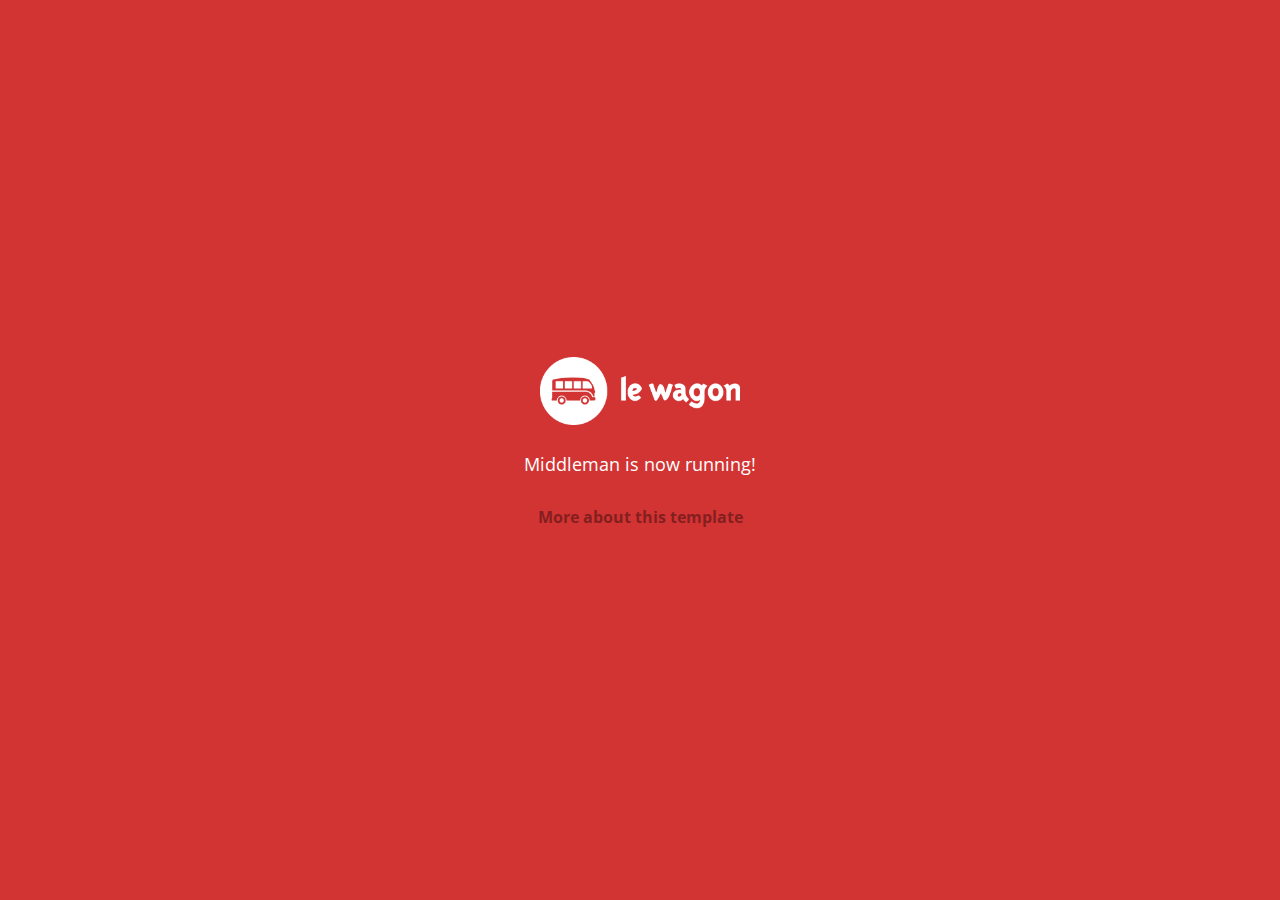
==== index.html @ 163fa60e "Automated commit at 2017-10-30 10:59:28 UTC by middleman-deploy 2.0.0-alpha" ====
<!doctype html>
<html>
  <head>
    <meta charset="utf-8">
    <meta http-equiv="x-ua-compatible" content="ie=edge">
    <meta name="viewport"
          content="width=device-width, initial-scale=1, shrink-to-fit=no">
    <!-- Use the title from a page's frontmatter if it has one -->
    <title>Le Wagon - Middleman</title>
    <link href="stylesheets/application-3c48b980.css" rel="stylesheet" />
    <script src="javascripts/application-93de88c9.js"></script>
    <link href="images/favicon-f15af148.png" rel="icon" type="image/png" />
  </head>
  <body>
    <div id="home">
  <div class="home-content">
    <img src="images/logo-acc9c0ec.png" width="200" alt="Logo" />
    <p>
      Middleman is now running!
    </p>
    <p class="about">
      <a href="about.html">More about this template</a>
    </p>
  </div>
</div>

  </body>
</html>
---- stylesheets/application-3c48b980.css ----
@import url("https://fonts.googleapis.com/css?family=Open+Sans:400,300,700|Raleway:400,100,300,700,500");/*!
 * Bootstrap v3.3.7 (http://getbootstrap.com)
 * Copyright 2011-2016 Twitter, Inc.
 * Licensed under MIT (https://github.com/twbs/bootstrap/blob/master/LICENSE)
 *//*! normalize.css v3.0.3 | MIT License | github.com/necolas/normalize.css */html{font-family:sans-serif;-ms-text-size-adjust:100%;-webkit-text-size-adjust:100%}body{margin:0}article,aside,details,figcaption,figure,footer,header,hgroup,main,menu,nav,section,summary{display:block}audio,canvas,progress,video{display:inline-block;vertical-align:baseline}audio:not([controls]){display:none;height:0}[hidden],template{display:none}a{background-color:transparent}a:active,a:hover{outline:0}abbr[title]{border-bottom:1px dotted}b,strong{font-weight:bold}dfn{font-style:italic}h1{font-size:2em;margin:0.67em 0}mark{background:#ff0;color:#000}small{font-size:80%}sub,sup{font-size:75%;line-height:0;position:relative;vertical-align:baseline}sup{top:-0.5em}sub{bottom:-0.25em}img{border:0}svg:not(:root){overflow:hidden}figure{margin:1em 40px}hr{-webkit-box-sizing:content-box;box-sizing:content-box;height:0}pre{overflow:auto}code,kbd,pre,samp{font-family:monospace, monospace;font-size:1em}button,input,optgroup,select,textarea{color:inherit;font:inherit;margin:0}button{overflow:visible}button,select{text-transform:none}button,html input[type="button"],input[type="reset"],input[type="submit"]{-webkit-appearance:button;cursor:pointer}button[disabled],html input[disabled]{cursor:default}button::-moz-focus-inner,input::-moz-focus-inner{border:0;padding:0}input{line-height:normal}input[type="checkbox"],input[type="radio"]{-webkit-box-sizing:border-box;box-sizing:border-box;padding:0}input[type="number"]::-webkit-inner-spin-button,input[type="number"]::-webkit-outer-spin-button{height:auto}input[type="search"]{-webkit-appearance:textfield;-webkit-box-sizing:content-box;box-sizing:content-box}input[type="search"]::-webkit-search-cancel-button,input[type="search"]::-webkit-search-decoration{-webkit-appearance:none}fieldset{border:1px solid #c0c0c0;margin:0 2px;padding:0.35em 0.625em 0.75em}legend{border:0;padding:0}textarea{overflow:auto}optgroup{font-weight:bold}table{border-collapse:collapse;border-spacing:0}td,th{padding:0}/*! Source: https://github.com/h5bp/html5-boilerplate/blob/master/src/css/main.css */@media print{*,*:before,*:after{background:transparent !important;color:#000 !important;-webkit-box-shadow:none !important;box-shadow:none !important;text-shadow:none !important}a,a:visited{text-decoration:underline}a[href]:after{content:" (" attr(href) ")"}abbr[title]:after{content:" (" attr(title) ")"}a[href^="#"]:after,a[href^="javascript:"]:after{content:""}pre,blockquote{border:1px solid #999;page-break-inside:avoid}thead{display:table-header-group}tr,img{page-break-inside:avoid}img{max-width:100% !important}p,h2,h3{orphans:3;widows:3}h2,h3{page-break-after:avoid}.navbar{display:none}.btn>.caret,.dropup>.btn>.caret{border-top-color:#000 !important}.label{border:1px solid #000}.table{border-collapse:collapse !important}.table td,.table th{background-color:#fff !important}.table-bordered th,.table-bordered td{border:1px solid #ddd !important}}@font-face{font-family:'Glyphicons Halflings';src:url("../assets/bootstrap/glyphicons-halflings-regular-86b6f62b.eot");src:url("../assets/bootstrap/glyphicons-halflings-regular-86b6f62b.eot?#iefix") format("embedded-opentype"),url("../assets/bootstrap/glyphicons-halflings-regular-ca35b697.woff2") format("woff2"),url("../assets/bootstrap/glyphicons-halflings-regular-278e49a8.woff") format("woff"),url("../assets/bootstrap/glyphicons-halflings-regular-44bc1850.ttf") format("truetype"),url("../assets/bootstrap/glyphicons-halflings-regular-de51a849.svg#glyphicons_halflingsregular") format("svg")}.glyphicon{position:relative;top:1px;display:inline-block;font-family:'Glyphicons Halflings';font-style:normal;font-weight:normal;line-height:1;-webkit-font-smoothing:antialiased;-moz-osx-font-smoothing:grayscale}.glyphicon-asterisk:before{content:"\002a"}.glyphicon-plus:before{content:"\002b"}.glyphicon-euro:before,.glyphicon-eur:before{content:"\20ac"}.glyphicon-minus:before{content:"\2212"}.glyphicon-cloud:before{content:"\2601"}.glyphicon-envelope:before{content:"\2709"}.glyphicon-pencil:before{content:"\270f"}.glyphicon-glass:before{content:"\e001"}.glyphicon-music:before{content:"\e002"}.glyphicon-search:before{content:"\e003"}.glyphicon-heart:before{content:"\e005"}.glyphicon-star:before{content:"\e006"}.glyphicon-star-empty:before{content:"\e007"}.glyphicon-user:before{content:"\e008"}.glyphicon-film:before{content:"\e009"}.glyphicon-th-large:before{content:"\e010"}.glyphicon-th:before{content:"\e011"}.glyphicon-th-list:before{content:"\e012"}.glyphicon-ok:before{content:"\e013"}.glyphicon-remove:before{content:"\e014"}.glyphicon-zoom-in:before{content:"\e015"}.glyphicon-zoom-out:before{content:"\e016"}.glyphicon-off:before{content:"\e017"}.glyphicon-signal:before{content:"\e018"}.glyphicon-cog:before{content:"\e019"}.glyphicon-trash:before{content:"\e020"}.glyphicon-home:before{content:"\e021"}.glyphicon-file:before{content:"\e022"}.glyphicon-time:before{content:"\e023"}.glyphicon-road:before{content:"\e024"}.glyphicon-download-alt:before{content:"\e025"}.glyphicon-download:before{content:"\e026"}.glyphicon-upload:before{content:"\e027"}.glyphicon-inbox:before{content:"\e028"}.glyphicon-play-circle:before{content:"\e029"}.glyphicon-repeat:before{content:"\e030"}.glyphicon-refresh:before{content:"\e031"}.glyphicon-list-alt:before{content:"\e032"}.glyphicon-lock:before{content:"\e033"}.glyphicon-flag:before{content:"\e034"}.glyphicon-headphones:before{content:"\e035"}.glyphicon-volume-off:before{content:"\e036"}.glyphicon-volume-down:before{content:"\e037"}.glyphicon-volume-up:before{content:"\e038"}.glyphicon-qrcode:before{content:"\e039"}.glyphicon-barcode:before{content:"\e040"}.glyphicon-tag:before{content:"\e041"}.glyphicon-tags:before{content:"\e042"}.glyphicon-book:before{content:"\e043"}.glyphicon-bookmark:before{content:"\e044"}.glyphicon-print:before{content:"\e045"}.glyphicon-camera:before{content:"\e046"}.glyphicon-font:before{content:"\e047"}.glyphicon-bold:before{content:"\e048"}.glyphicon-italic:before{content:"\e049"}.glyphicon-text-height:before{content:"\e050"}.glyphicon-text-width:before{content:"\e051"}.glyphicon-align-left:before{content:"\e052"}.glyphicon-align-center:before{content:"\e053"}.glyphicon-align-right:before{content:"\e054"}.glyphicon-align-justify:before{content:"\e055"}.glyphicon-list:before{content:"\e056"}.glyphicon-indent-left:before{content:"\e057"}.glyphicon-indent-right:before{content:"\e058"}.glyphicon-facetime-video:before{content:"\e059"}.glyphicon-picture:before{content:"\e060"}.glyphicon-map-marker:before{content:"\e062"}.glyphicon-adjust:before{content:"\e063"}.glyphicon-tint:before{content:"\e064"}.glyphicon-edit:before{content:"\e065"}.glyphicon-share:before{content:"\e066"}.glyphicon-check:before{content:"\e067"}.glyphicon-move:before{content:"\e068"}.glyphicon-step-backward:before{content:"\e069"}.glyphicon-fast-backward:before{content:"\e070"}.glyphicon-backward:before{content:"\e071"}.glyphicon-play:before{content:"\e072"}.glyphicon-pause:before{content:"\e073"}.glyphicon-stop:before{content:"\e074"}.glyphicon-forward:before{content:"\e075"}.glyphicon-fast-forward:before{content:"\e076"}.glyphicon-step-forward:before{content:"\e077"}.glyphicon-eject:before{content:"\e078"}.glyphicon-chevron-left:before{content:"\e079"}.glyphicon-chevron-right:before{content:"\e080"}.glyphicon-plus-sign:before{content:"\e081"}.glyphicon-minus-sign:before{content:"\e082"}.glyphicon-remove-sign:before{content:"\e083"}.glyphicon-ok-sign:before{content:"\e084"}.glyphicon-question-sign:before{content:"\e085"}.glyphicon-info-sign:before{content:"\e086"}.glyphicon-screenshot:before{content:"\e087"}.glyphicon-remove-circle:before{content:"\e088"}.glyphicon-ok-circle:before{content:"\e089"}.glyphicon-ban-circle:before{content:"\e090"}.glyphicon-arrow-left:before{content:"\e091"}.glyphicon-arrow-right:before{content:"\e092"}.glyphicon-arrow-up:before{content:"\e093"}.glyphicon-arrow-down:before{content:"\e094"}.glyphicon-share-alt:before{content:"\e095"}.glyphicon-resize-full:before{content:"\e096"}.glyphicon-resize-small:before{content:"\e097"}.glyphicon-exclamation-sign:before{content:"\e101"}.glyphicon-gift:before{content:"\e102"}.glyphicon-leaf:before{content:"\e103"}.glyphicon-fire:before{content:"\e104"}.glyphicon-eye-open:before{content:"\e105"}.glyphicon-eye-close:before{content:"\e106"}.glyphicon-warning-sign:before{content:"\e107"}.glyphicon-plane:before{content:"\e108"}.glyphicon-calendar:before{content:"\e109"}.glyphicon-random:before{content:"\e110"}.glyphicon-comment:before{content:"\e111"}.glyphicon-magnet:before{content:"\e112"}.glyphicon-chevron-up:before{content:"\e113"}.glyphicon-chevron-down:before{content:"\e114"}.glyphicon-retweet:before{content:"\e115"}.glyphicon-shopping-cart:before{content:"\e116"}.glyphicon-folder-close:before{content:"\e117"}.glyphicon-folder-open:before{content:"\e118"}.glyphicon-resize-vertical:before{content:"\e119"}.glyphicon-resize-horizontal:before{content:"\e120"}.glyphicon-hdd:before{content:"\e121"}.glyphicon-bullhorn:before{content:"\e122"}.glyphicon-bell:before{content:"\e123"}.glyphicon-certificate:before{content:"\e124"}.glyphicon-thumbs-up:before{content:"\e125"}.glyphicon-thumbs-down:before{content:"\e126"}.glyphicon-hand-right:before{content:"\e127"}.glyphicon-hand-left:before{content:"\e128"}.glyphicon-hand-up:before{content:"\e129"}.glyphicon-hand-down:before{content:"\e130"}.glyphicon-circle-arrow-right:before{content:"\e131"}.glyphicon-circle-arrow-left:before{content:"\e132"}.glyphicon-circle-arrow-up:before{content:"\e133"}.glyphicon-circle-arrow-down:before{content:"\e134"}.glyphicon-globe:before{content:"\e135"}.glyphicon-wrench:before{content:"\e136"}.glyphicon-tasks:before{content:"\e137"}.glyphicon-filter:before{content:"\e138"}.glyphicon-briefcase:before{content:"\e139"}.glyphicon-fullscreen:before{content:"\e140"}.glyphicon-dashboard:before{content:"\e141"}.glyphicon-paperclip:before{content:"\e142"}.glyphicon-heart-empty:before{content:"\e143"}.glyphicon-link:before{content:"\e144"}.glyphicon-phone:before{content:"\e145"}.glyphicon-pushpin:before{content:"\e146"}.glyphicon-usd:before{content:"\e148"}.glyphicon-gbp:before{content:"\e149"}.glyphicon-sort:before{content:"\e150"}.glyphicon-sort-by-alphabet:before{content:"\e151"}.glyphicon-sort-by-alphabet-alt:before{content:"\e152"}.glyphicon-sort-by-order:before{content:"\e153"}.glyphicon-sort-by-order-alt:before{content:"\e154"}.glyphicon-sort-by-attributes:before{content:"\e155"}.glyphicon-sort-by-attributes-alt:before{content:"\e156"}.glyphicon-unchecked:before{content:"\e157"}.glyphicon-expand:before{content:"\e158"}.glyphicon-collapse-down:before{content:"\e159"}.glyphicon-collapse-up:before{content:"\e160"}.glyphicon-log-in:before{content:"\e161"}.glyphicon-flash:before{content:"\e162"}.glyphicon-log-out:before{content:"\e163"}.glyphicon-new-window:before{content:"\e164"}.glyphicon-record:before{content:"\e165"}.glyphicon-save:before{content:"\e166"}.glyphicon-open:before{content:"\e167"}.glyphicon-saved:before{content:"\e168"}.glyphicon-import:before{content:"\e169"}.glyphicon-export:before{content:"\e170"}.glyphicon-send:before{content:"\e171"}.glyphicon-floppy-disk:before{content:"\e172"}.glyphicon-floppy-saved:before{content:"\e173"}.glyphicon-floppy-remove:before{content:"\e174"}.glyphicon-floppy-save:before{content:"\e175"}.glyphicon-floppy-open:before{content:"\e176"}.glyphicon-credit-card:before{content:"\e177"}.glyphicon-transfer:before{content:"\e178"}.glyphicon-cutlery:before{content:"\e179"}.glyphicon-header:before{content:"\e180"}.glyphicon-compressed:before{content:"\e181"}.glyphicon-earphone:before{content:"\e182"}.glyphicon-phone-alt:before{content:"\e183"}.glyphicon-tower:before{content:"\e184"}.glyphicon-stats:before{content:"\e185"}.glyphicon-sd-video:before{content:"\e186"}.glyphicon-hd-video:before{content:"\e187"}.glyphicon-subtitles:before{content:"\e188"}.glyphicon-sound-stereo:before{content:"\e189"}.glyphicon-sound-dolby:before{content:"\e190"}.glyphicon-sound-5-1:before{content:"\e191"}.glyphicon-sound-6-1:before{content:"\e192"}.glyphicon-sound-7-1:before{content:"\e193"}.glyphicon-copyright-mark:before{content:"\e194"}.glyphicon-registration-mark:before{content:"\e195"}.glyphicon-cloud-download:before{content:"\e197"}.glyphicon-cloud-upload:before{content:"\e198"}.glyphicon-tree-conifer:before{content:"\e199"}.glyphicon-tree-deciduous:before{content:"\e200"}.glyphicon-cd:before{content:"\e201"}.glyphicon-save-file:before{content:"\e202"}.glyphicon-open-file:before{content:"\e203"}.glyphicon-level-up:before{content:"\e204"}.glyphicon-copy:before{content:"\e205"}.glyphicon-paste:before{content:"\e206"}.glyphicon-alert:before{content:"\e209"}.glyphicon-equalizer:before{content:"\e210"}.glyphicon-king:before{content:"\e211"}.glyphicon-queen:before{content:"\e212"}.glyphicon-pawn:before{content:"\e213"}.glyphicon-bishop:before{content:"\e214"}.glyphicon-knight:before{content:"\e215"}.glyphicon-baby-formula:before{content:"\e216"}.glyphicon-tent:before{content:"\26fa"}.glyphicon-blackboard:before{content:"\e218"}.glyphicon-bed:before{content:"\e219"}.glyphicon-apple:before{content:"\f8ff"}.glyphicon-erase:before{content:"\e221"}.glyphicon-hourglass:before{content:"\231b"}.glyphicon-lamp:before{content:"\e223"}.glyphicon-duplicate:before{content:"\e224"}.glyphicon-piggy-bank:before{content:"\e225"}.glyphicon-scissors:before{content:"\e226"}.glyphicon-bitcoin:before{content:"\e227"}.glyphicon-btc:before{content:"\e227"}.glyphicon-xbt:before{content:"\e227"}.glyphicon-yen:before{content:"\00a5"}.glyphicon-jpy:before{content:"\00a5"}.glyphicon-ruble:before{content:"\20bd"}.glyphicon-rub:before{content:"\20bd"}.glyphicon-scale:before{content:"\e230"}.glyphicon-ice-lolly:before{content:"\e231"}.glyphicon-ice-lolly-tasted:before{content:"\e232"}.glyphicon-education:before{content:"\e233"}.glyphicon-option-horizontal:before{content:"\e234"}.glyphicon-option-vertical:before{content:"\e235"}.glyphicon-menu-hamburger:before{content:"\e236"}.glyphicon-modal-window:before{content:"\e237"}.glyphicon-oil:before{content:"\e238"}.glyphicon-grain:before{content:"\e239"}.glyphicon-sunglasses:before{content:"\e240"}.glyphicon-text-size:before{content:"\e241"}.glyphicon-text-color:before{content:"\e242"}.glyphicon-text-background:before{content:"\e243"}.glyphicon-object-align-top:before{content:"\e244"}.glyphicon-object-align-bottom:before{content:"\e245"}.glyphicon-object-align-horizontal:before{content:"\e246"}.glyphicon-object-align-left:before{content:"\e247"}.glyphicon-object-align-vertical:before{content:"\e248"}.glyphicon-object-align-right:before{content:"\e249"}.glyphicon-triangle-right:before{content:"\e250"}.glyphicon-triangle-left:before{content:"\e251"}.glyphicon-triangle-bottom:before{content:"\e252"}.glyphicon-triangle-top:before{content:"\e253"}.glyphicon-console:before{content:"\e254"}.glyphicon-superscript:before{content:"\e255"}.glyphicon-subscript:before{content:"\e256"}.glyphicon-menu-left:before{content:"\e257"}.glyphicon-menu-right:before{content:"\e258"}.glyphicon-menu-down:before{content:"\e259"}.glyphicon-menu-up:before{content:"\e260"}*{-webkit-box-sizing:border-box;box-sizing:border-box}*:before,*:after{-webkit-box-sizing:border-box;box-sizing:border-box}html{font-size:10px;-webkit-tap-highlight-color:transparent}body{font-family:"Open Sans", "Helvetica", "sans-serif";font-size:18px;line-height:1.42857143;color:#333333;background-color:#F4F4F4}input,button,select,textarea{font-family:inherit;font-size:inherit;line-height:inherit}a{color:#469AE0;text-decoration:none}a:hover,a:focus{color:#1f74ba;text-decoration:underline}a:focus{outline:5px auto -webkit-focus-ring-color;outline-offset:-2px}figure{margin:0}img{vertical-align:middle}.img-responsive{display:block;max-width:100%;height:auto}.img-rounded{border-radius:2px}.img-thumbnail{padding:4px;line-height:1.42857143;background-color:#F4F4F4;border:1px solid #ddd;border-radius:2px;-webkit-transition:all 0.2s ease-in-out;transition:all 0.2s ease-in-out;display:inline-block;max-width:100%;height:auto}.img-circle{border-radius:50%}hr{margin-top:25px;margin-bottom:25px;border:0;border-top:1px solid #eeeeee}.sr-only{position:absolute;width:1px;height:1px;margin:-1px;padding:0;overflow:hidden;clip:rect(0, 0, 0, 0);border:0}.sr-only-focusable:active,.sr-only-focusable:focus{position:static;width:auto;height:auto;margin:0;overflow:visible;clip:auto}[role="button"]{cursor:pointer}h1,h2,h3,h4,h5,h6,.h1,.h2,.h3,.h4,.h5,.h6{font-family:"Raleway", "Helvetica", "sans-serif";font-weight:500;line-height:1.1;color:inherit}h1 small,h1 .small,h2 small,h2 .small,h3 small,h3 .small,h4 small,h4 .small,h5 small,h5 .small,h6 small,h6 .small,.h1 small,.h1 .small,.h2 small,.h2 .small,.h3 small,.h3 .small,.h4 small,.h4 .small,.h5 small,.h5 .small,.h6 small,.h6 .small{font-weight:normal;line-height:1;color:#777777}h1,.h1,h2,.h2,h3,.h3{margin-top:25px;margin-bottom:12.5px}h1 small,h1 .small,.h1 small,.h1 .small,h2 small,h2 .small,.h2 small,.h2 .small,h3 small,h3 .small,.h3 small,.h3 .small{font-size:65%}h4,.h4,h5,.h5,h6,.h6{margin-top:12.5px;margin-bottom:12.5px}h4 small,h4 .small,.h4 small,.h4 .small,h5 small,h5 .small,.h5 small,.h5 .small,h6 small,h6 .small,.h6 small,.h6 .small{font-size:75%}h1,.h1{font-size:46px}h2,.h2{font-size:38px}h3,.h3{font-size:31px}h4,.h4{font-size:23px}h5,.h5{font-size:18px}h6,.h6{font-size:16px}p{margin:0 0 12.5px}.lead{margin-bottom:25px;font-size:20px;font-weight:300;line-height:1.4}@media (min-width: 768px){.lead{font-size:27px}}small,.small{font-size:88%}mark,.mark{background-color:#fcf8e3;padding:.2em}.text-left{text-align:left}.text-right{text-align:right}.text-center{text-align:center}.text-justify{text-align:justify}.text-nowrap{white-space:nowrap}.text-lowercase{text-transform:lowercase}.text-uppercase,.initialism{text-transform:uppercase}.text-capitalize{text-transform:capitalize}.text-muted{color:#777777}.text-primary{color:#469AE0}a.text-primary:hover,a.text-primary:focus{color:#2381d0}.text-success{color:#3c763d}a.text-success:hover,a.text-success:focus{color:#2b542c}.text-info{color:#31708f}a.text-info:hover,a.text-info:focus{color:#245269}.text-warning{color:#8a6d3b}a.text-warning:hover,a.text-warning:focus{color:#66512c}.text-danger{color:#a94442}a.text-danger:hover,a.text-danger:focus{color:#843534}.bg-primary{color:#fff}.bg-primary{background-color:#469AE0}a.bg-primary:hover,a.bg-primary:focus{background-color:#2381d0}.bg-success{background-color:#dff0d8}a.bg-success:hover,a.bg-success:focus{background-color:#c1e2b3}.bg-info{background-color:#d9edf7}a.bg-info:hover,a.bg-info:focus{background-color:#afd9ee}.bg-warning{background-color:#fcf8e3}a.bg-warning:hover,a.bg-warning:focus{background-color:#f7ecb5}.bg-danger{background-color:#f2dede}a.bg-danger:hover,a.bg-danger:focus{background-color:#e4b9b9}.page-header{padding-bottom:11.5px;margin:50px 0 25px;border-bottom:1px solid #eeeeee}ul,ol{margin-top:0;margin-bottom:12.5px}ul ul,ul ol,ol ul,ol ol{margin-bottom:0}.list-unstyled{padding-left:0;list-style:none}.list-inline{padding-left:0;list-style:none;margin-left:-5px}.list-inline>li{display:inline-block;padding-left:5px;padding-right:5px}dl{margin-top:0;margin-bottom:25px}dt,dd{line-height:1.42857143}dt{font-weight:bold}dd{margin-left:0}.dl-horizontal dd:before,.dl-horizontal dd:after{content:" ";display:table}.dl-horizontal dd:after{clear:both}@media (min-width: 768px){.dl-horizontal dt{float:left;width:160px;clear:left;text-align:right;overflow:hidden;text-overflow:ellipsis;white-space:nowrap}.dl-horizontal dd{margin-left:180px}}abbr[title],abbr[data-original-title]{cursor:help;border-bottom:1px dotted #777777}.initialism{font-size:90%}blockquote{padding:12.5px 25px;margin:0 0 25px;font-size:22.5px;border-left:5px solid #eeeeee}blockquote p:last-child,blockquote ul:last-child,blockquote ol:last-child{margin-bottom:0}blockquote footer,blockquote small,blockquote .small{display:block;font-size:80%;line-height:1.42857143;color:#777777}blockquote footer:before,blockquote small:before,blockquote .small:before{content:'\2014 \00A0'}.blockquote-reverse,blockquote.pull-right{padding-right:15px;padding-left:0;border-right:5px solid #eeeeee;border-left:0;text-align:right}.blockquote-reverse footer:before,.blockquote-reverse small:before,.blockquote-reverse .small:before,blockquote.pull-right footer:before,blockquote.pull-right small:before,blockquote.pull-right .small:before{content:''}.blockquote-reverse footer:after,.blockquote-reverse small:after,.blockquote-reverse .small:after,blockquote.pull-right footer:after,blockquote.pull-right small:after,blockquote.pull-right .small:after{content:'\00A0 \2014'}address{margin-bottom:25px;font-style:normal;line-height:1.42857143}code,kbd,pre,samp{font-family:Menlo, Monaco, Consolas, "Courier New", monospace}code{padding:2px 4px;font-size:90%;color:#c7254e;background-color:#f9f2f4;border-radius:2px}kbd{padding:2px 4px;font-size:90%;color:#fff;background-color:#333;border-radius:2px;-webkit-box-shadow:inset 0 -1px 0 rgba(0,0,0,0.25);box-shadow:inset 0 -1px 0 rgba(0,0,0,0.25)}kbd kbd{padding:0;font-size:100%;font-weight:bold;-webkit-box-shadow:none;box-shadow:none}pre{display:block;padding:12px;margin:0 0 12.5px;font-size:17px;line-height:1.42857143;word-break:break-all;word-wrap:break-word;color:#333333;background-color:#f5f5f5;border:1px solid #ccc;border-radius:2px}pre code{padding:0;font-size:inherit;color:inherit;white-space:pre-wrap;background-color:transparent;border-radius:0}.pre-scrollable{max-height:340px;overflow-y:scroll}.container{margin-right:auto;margin-left:auto;padding-left:15px;padding-right:15px}.container:before,.container:after{content:" ";display:table}.container:after{clear:both}@media (min-width: 768px){.container{width:750px}}@media (min-width: 992px){.container{width:970px}}@media (min-width: 1200px){.container{width:1170px}}.container-fluid{margin-right:auto;margin-left:auto;padding-left:15px;padding-right:15px}.container-fluid:before,.container-fluid:after{content:" ";display:table}.container-fluid:after{clear:both}.row{margin-left:-15px;margin-right:-15px}.row:before,.row:after{content:" ";display:table}.row:after{clear:both}.col-xs-1,.col-sm-1,.col-md-1,.col-lg-1,.col-xs-2,.col-sm-2,.col-md-2,.col-lg-2,.col-xs-3,.col-sm-3,.col-md-3,.col-lg-3,.col-xs-4,.col-sm-4,.col-md-4,.col-lg-4,.col-xs-5,.col-sm-5,.col-md-5,.col-lg-5,.col-xs-6,.col-sm-6,.col-md-6,.col-lg-6,.col-xs-7,.col-sm-7,.col-md-7,.col-lg-7,.col-xs-8,.col-sm-8,.col-md-8,.col-lg-8,.col-xs-9,.col-sm-9,.col-md-9,.col-lg-9,.col-xs-10,.col-sm-10,.col-md-10,.col-lg-10,.col-xs-11,.col-sm-11,.col-md-11,.col-lg-11,.col-xs-12,.col-sm-12,.col-md-12,.col-lg-12{position:relative;min-height:1px;padding-left:15px;padding-right:15px}.col-xs-1,.col-xs-2,.col-xs-3,.col-xs-4,.col-xs-5,.col-xs-6,.col-xs-7,.col-xs-8,.col-xs-9,.col-xs-10,.col-xs-11,.col-xs-12{float:left}.col-xs-1{width:8.33333333%}.col-xs-2{width:16.66666667%}.col-xs-3{width:25%}.col-xs-4{width:33.33333333%}.col-xs-5{width:41.66666667%}.col-xs-6{width:50%}.col-xs-7{width:58.33333333%}.col-xs-8{width:66.66666667%}.col-xs-9{width:75%}.col-xs-10{width:83.33333333%}.col-xs-11{width:91.66666667%}.col-xs-12{width:100%}.col-xs-pull-0{right:auto}.col-xs-pull-1{right:8.33333333%}.col-xs-pull-2{right:16.66666667%}.col-xs-pull-3{right:25%}.col-xs-pull-4{right:33.33333333%}.col-xs-pull-5{right:41.66666667%}.col-xs-pull-6{right:50%}.col-xs-pull-7{right:58.33333333%}.col-xs-pull-8{right:66.66666667%}.col-xs-pull-9{right:75%}.col-xs-pull-10{right:83.33333333%}.col-xs-pull-11{right:91.66666667%}.col-xs-pull-12{right:100%}.col-xs-push-0{left:auto}.col-xs-push-1{left:8.33333333%}.col-xs-push-2{left:16.66666667%}.col-xs-push-3{left:25%}.col-xs-push-4{left:33.33333333%}.col-xs-push-5{left:41.66666667%}.col-xs-push-6{left:50%}.col-xs-push-7{left:58.33333333%}.col-xs-push-8{left:66.66666667%}.col-xs-push-9{left:75%}.col-xs-push-10{left:83.33333333%}.col-xs-push-11{left:91.66666667%}.col-xs-push-12{left:100%}.col-xs-offset-0{margin-left:0%}.col-xs-offset-1{margin-left:8.33333333%}.col-xs-offset-2{margin-left:16.66666667%}.col-xs-offset-3{margin-left:25%}.col-xs-offset-4{margin-left:33.33333333%}.col-xs-offset-5{margin-left:41.66666667%}.col-xs-offset-6{margin-left:50%}.col-xs-offset-7{margin-left:58.33333333%}.col-xs-offset-8{margin-left:66.66666667%}.col-xs-offset-9{margin-left:75%}.col-xs-offset-10{margin-left:83.33333333%}.col-xs-offset-11{margin-left:91.66666667%}.col-xs-offset-12{margin-left:100%}@media (min-width: 768px){.col-sm-1,.col-sm-2,.col-sm-3,.col-sm-4,.col-sm-5,.col-sm-6,.col-sm-7,.col-sm-8,.col-sm-9,.col-sm-10,.col-sm-11,.col-sm-12{float:left}.col-sm-1{width:8.33333333%}.col-sm-2{width:16.66666667%}.col-sm-3{width:25%}.col-sm-4{width:33.33333333%}.col-sm-5{width:41.66666667%}.col-sm-6{width:50%}.col-sm-7{width:58.33333333%}.col-sm-8{width:66.66666667%}.col-sm-9{width:75%}.col-sm-10{width:83.33333333%}.col-sm-11{width:91.66666667%}.col-sm-12{width:100%}.col-sm-pull-0{right:auto}.col-sm-pull-1{right:8.33333333%}.col-sm-pull-2{right:16.66666667%}.col-sm-pull-3{right:25%}.col-sm-pull-4{right:33.33333333%}.col-sm-pull-5{right:41.66666667%}.col-sm-pull-6{right:50%}.col-sm-pull-7{right:58.33333333%}.col-sm-pull-8{right:66.66666667%}.col-sm-pull-9{right:75%}.col-sm-pull-10{right:83.33333333%}.col-sm-pull-11{right:91.66666667%}.col-sm-pull-12{right:100%}.col-sm-push-0{left:auto}.col-sm-push-1{left:8.33333333%}.col-sm-push-2{left:16.66666667%}.col-sm-push-3{left:25%}.col-sm-push-4{left:33.33333333%}.col-sm-push-5{left:41.66666667%}.col-sm-push-6{left:50%}.col-sm-push-7{left:58.33333333%}.col-sm-push-8{left:66.66666667%}.col-sm-push-9{left:75%}.col-sm-push-10{left:83.33333333%}.col-sm-push-11{left:91.66666667%}.col-sm-push-12{left:100%}.col-sm-offset-0{margin-left:0%}.col-sm-offset-1{margin-left:8.33333333%}.col-sm-offset-2{margin-left:16.66666667%}.col-sm-offset-3{margin-left:25%}.col-sm-offset-4{margin-left:33.33333333%}.col-sm-offset-5{margin-left:41.66666667%}.col-sm-offset-6{margin-left:50%}.col-sm-offset-7{margin-left:58.33333333%}.col-sm-offset-8{margin-left:66.66666667%}.col-sm-offset-9{margin-left:75%}.col-sm-offset-10{margin-left:83.33333333%}.col-sm-offset-11{margin-left:91.66666667%}.col-sm-offset-12{margin-left:100%}}@media (min-width: 992px){.col-md-1,.col-md-2,.col-md-3,.col-md-4,.col-md-5,.col-md-6,.col-md-7,.col-md-8,.col-md-9,.col-md-10,.col-md-11,.col-md-12{float:left}.col-md-1{width:8.33333333%}.col-md-2{width:16.66666667%}.col-md-3{width:25%}.col-md-4{width:33.33333333%}.col-md-5{width:41.66666667%}.col-md-6{width:50%}.col-md-7{width:58.33333333%}.col-md-8{width:66.66666667%}.col-md-9{width:75%}.col-md-10{width:83.33333333%}.col-md-11{width:91.66666667%}.col-md-12{width:100%}.col-md-pull-0{right:auto}.col-md-pull-1{right:8.33333333%}.col-md-pull-2{right:16.66666667%}.col-md-pull-3{right:25%}.col-md-pull-4{right:33.33333333%}.col-md-pull-5{right:41.66666667%}.col-md-pull-6{right:50%}.col-md-pull-7{right:58.33333333%}.col-md-pull-8{right:66.66666667%}.col-md-pull-9{right:75%}.col-md-pull-10{right:83.33333333%}.col-md-pull-11{right:91.66666667%}.col-md-pull-12{right:100%}.col-md-push-0{left:auto}.col-md-push-1{left:8.33333333%}.col-md-push-2{left:16.66666667%}.col-md-push-3{left:25%}.col-md-push-4{left:33.33333333%}.col-md-push-5{left:41.66666667%}.col-md-push-6{left:50%}.col-md-push-7{left:58.33333333%}.col-md-push-8{left:66.66666667%}.col-md-push-9{left:75%}.col-md-push-10{left:83.33333333%}.col-md-push-11{left:91.66666667%}.col-md-push-12{left:100%}.col-md-offset-0{margin-left:0%}.col-md-offset-1{margin-left:8.33333333%}.col-md-offset-2{margin-left:16.66666667%}.col-md-offset-3{margin-left:25%}.col-md-offset-4{margin-left:33.33333333%}.col-md-offset-5{margin-left:41.66666667%}.col-md-offset-6{margin-left:50%}.col-md-offset-7{margin-left:58.33333333%}.col-md-offset-8{margin-left:66.66666667%}.col-md-offset-9{margin-left:75%}.col-md-offset-10{margin-left:83.33333333%}.col-md-offset-11{margin-left:91.66666667%}.col-md-offset-12{margin-left:100%}}@media (min-width: 1200px){.col-lg-1,.col-lg-2,.col-lg-3,.col-lg-4,.col-lg-5,.col-lg-6,.col-lg-7,.col-lg-8,.col-lg-9,.col-lg-10,.col-lg-11,.col-lg-12{float:left}.col-lg-1{width:8.33333333%}.col-lg-2{width:16.66666667%}.col-lg-3{width:25%}.col-lg-4{width:33.33333333%}.col-lg-5{width:41.66666667%}.col-lg-6{width:50%}.col-lg-7{width:58.33333333%}.col-lg-8{width:66.66666667%}.col-lg-9{width:75%}.col-lg-10{width:83.33333333%}.col-lg-11{width:91.66666667%}.col-lg-12{width:100%}.col-lg-pull-0{right:auto}.col-lg-pull-1{right:8.33333333%}.col-lg-pull-2{right:16.66666667%}.col-lg-pull-3{right:25%}.col-lg-pull-4{right:33.33333333%}.col-lg-pull-5{right:41.66666667%}.col-lg-pull-6{right:50%}.col-lg-pull-7{right:58.33333333%}.col-lg-pull-8{right:66.66666667%}.col-lg-pull-9{right:75%}.col-lg-pull-10{right:83.33333333%}.col-lg-pull-11{right:91.66666667%}.col-lg-pull-12{right:100%}.col-lg-push-0{left:auto}.col-lg-push-1{left:8.33333333%}.col-lg-push-2{left:16.66666667%}.col-lg-push-3{left:25%}.col-lg-push-4{left:33.33333333%}.col-lg-push-5{left:41.66666667%}.col-lg-push-6{left:50%}.col-lg-push-7{left:58.33333333%}.col-lg-push-8{left:66.66666667%}.col-lg-push-9{left:75%}.col-lg-push-10{left:83.33333333%}.col-lg-push-11{left:91.66666667%}.col-lg-push-12{left:100%}.col-lg-offset-0{margin-left:0%}.col-lg-offset-1{margin-left:8.33333333%}.col-lg-offset-2{margin-left:16.66666667%}.col-lg-offset-3{margin-left:25%}.col-lg-offset-4{margin-left:33.33333333%}.col-lg-offset-5{margin-left:41.66666667%}.col-lg-offset-6{margin-left:50%}.col-lg-offset-7{margin-left:58.33333333%}.col-lg-offset-8{margin-left:66.66666667%}.col-lg-offset-9{margin-left:75%}.col-lg-offset-10{margin-left:83.33333333%}.col-lg-offset-11{margin-left:91.66666667%}.col-lg-offset-12{margin-left:100%}}table{background-color:transparent}caption{padding-top:8px;padding-bottom:8px;color:#777777;text-align:left}th{text-align:left}.table{width:100%;max-width:100%;margin-bottom:25px}.table>thead>tr>th,.table>thead>tr>td,.table>tbody>tr>th,.table>tbody>tr>td,.table>tfoot>tr>th,.table>tfoot>tr>td{padding:8px;line-height:1.42857143;vertical-align:top;border-top:1px solid #ddd}.table>thead>tr>th{vertical-align:bottom;border-bottom:2px solid #ddd}.table>caption+thead>tr:first-child>th,.table>caption+thead>tr:first-child>td,.table>colgroup+thead>tr:first-child>th,.table>colgroup+thead>tr:first-child>td,.table>thead:first-child>tr:first-child>th,.table>thead:first-child>tr:first-child>td{border-top:0}.table>tbody+tbody{border-top:2px solid #ddd}.table .table{background-color:#F4F4F4}.table-condensed>thead>tr>th,.table-condensed>thead>tr>td,.table-condensed>tbody>tr>th,.table-condensed>tbody>tr>td,.table-condensed>tfoot>tr>th,.table-condensed>tfoot>tr>td{padding:5px}.table-bordered{border:1px solid #ddd}.table-bordered>thead>tr>th,.table-bordered>thead>tr>td,.table-bordered>tbody>tr>th,.table-bordered>tbody>tr>td,.table-bordered>tfoot>tr>th,.table-bordered>tfoot>tr>td{border:1px solid #ddd}.table-bordered>thead>tr>th,.table-bordered>thead>tr>td{border-bottom-width:2px}.table-striped>tbody>tr:nth-of-type(odd){background-color:#f9f9f9}.table-hover>tbody>tr:hover{background-color:#f5f5f5}table col[class*="col-"]{position:static;float:none;display:table-column}table td[class*="col-"],table th[class*="col-"]{position:static;float:none;display:table-cell}.table>thead>tr>td.active,.table>thead>tr>th.active,.table>thead>tr.active>td,.table>thead>tr.active>th,.table>tbody>tr>td.active,.table>tbody>tr>th.active,.table>tbody>tr.active>td,.table>tbody>tr.active>th,.table>tfoot>tr>td.active,.table>tfoot>tr>th.active,.table>tfoot>tr.active>td,.table>tfoot>tr.active>th{background-color:#f5f5f5}.table-hover>tbody>tr>td.active:hover,.table-hover>tbody>tr>th.active:hover,.table-hover>tbody>tr.active:hover>td,.table-hover>tbody>tr:hover>.active,.table-hover>tbody>tr.active:hover>th{background-color:#e8e8e8}.table>thead>tr>td.success,.table>thead>tr>th.success,.table>thead>tr.success>td,.table>thead>tr.success>th,.table>tbody>tr>td.success,.table>tbody>tr>th.success,.table>tbody>tr.success>td,.table>tbody>tr.success>th,.table>tfoot>tr>td.success,.table>tfoot>tr>th.success,.table>tfoot>tr.success>td,.table>tfoot>tr.success>th{background-color:#dff0d8}.table-hover>tbody>tr>td.success:hover,.table-hover>tbody>tr>th.success:hover,.table-hover>tbody>tr.success:hover>td,.table-hover>tbody>tr:hover>.success,.table-hover>tbody>tr.success:hover>th{background-color:#d0e9c6}.table>thead>tr>td.info,.table>thead>tr>th.info,.table>thead>tr.info>td,.table>thead>tr.info>th,.table>tbody>tr>td.info,.table>tbody>tr>th.info,.table>tbody>tr.info>td,.table>tbody>tr.info>th,.table>tfoot>tr>td.info,.table>tfoot>tr>th.info,.table>tfoot>tr.info>td,.table>tfoot>tr.info>th{background-color:#d9edf7}.table-hover>tbody>tr>td.info:hover,.table-hover>tbody>tr>th.info:hover,.table-hover>tbody>tr.info:hover>td,.table-hover>tbody>tr:hover>.info,.table-hover>tbody>tr.info:hover>th{background-color:#c4e3f3}.table>thead>tr>td.warning,.table>thead>tr>th.warning,.table>thead>tr.warning>td,.table>thead>tr.warning>th,.table>tbody>tr>td.warning,.table>tbody>tr>th.warning,.table>tbody>tr.warning>td,.table>tbody>tr.warning>th,.table>tfoot>tr>td.warning,.table>tfoot>tr>th.warning,.table>tfoot>tr.warning>td,.table>tfoot>tr.warning>th{background-color:#fcf8e3}.table-hover>tbody>tr>td.warning:hover,.table-hover>tbody>tr>th.warning:hover,.table-hover>tbody>tr.warning:hover>td,.table-hover>tbody>tr:hover>.warning,.table-hover>tbody>tr.warning:hover>th{background-color:#faf2cc}.table>thead>tr>td.danger,.table>thead>tr>th.danger,.table>thead>tr.danger>td,.table>thead>tr.danger>th,.table>tbody>tr>td.danger,.table>tbody>tr>th.danger,.table>tbody>tr.danger>td,.table>tbody>tr.danger>th,.table>tfoot>tr>td.danger,.table>tfoot>tr>th.danger,.table>tfoot>tr.danger>td,.table>tfoot>tr.danger>th{background-color:#f2dede}.table-hover>tbody>tr>td.danger:hover,.table-hover>tbody>tr>th.danger:hover,.table-hover>tbody>tr.danger:hover>td,.table-hover>tbody>tr:hover>.danger,.table-hover>tbody>tr.danger:hover>th{background-color:#ebcccc}.table-responsive{overflow-x:auto;min-height:0.01%}@media screen and (max-width: 767px){.table-responsive{width:100%;margin-bottom:18.75px;overflow-y:hidden;-ms-overflow-style:-ms-autohiding-scrollbar;border:1px solid #ddd}.table-responsive>.table{margin-bottom:0}.table-responsive>.table>thead>tr>th,.table-responsive>.table>thead>tr>td,.table-responsive>.table>tbody>tr>th,.table-responsive>.table>tbody>tr>td,.table-responsive>.table>tfoot>tr>th,.table-responsive>.table>tfoot>tr>td{white-space:nowrap}.table-responsive>.table-bordered{border:0}.table-responsive>.table-bordered>thead>tr>th:first-child,.table-responsive>.table-bordered>thead>tr>td:first-child,.table-responsive>.table-bordered>tbody>tr>th:first-child,.table-responsive>.table-bordered>tbody>tr>td:first-child,.table-responsive>.table-bordered>tfoot>tr>th:first-child,.table-responsive>.table-bordered>tfoot>tr>td:first-child{border-left:0}.table-responsive>.table-bordered>thead>tr>th:last-child,.table-responsive>.table-bordered>thead>tr>td:last-child,.table-responsive>.table-bordered>tbody>tr>th:last-child,.table-responsive>.table-bordered>tbody>tr>td:last-child,.table-responsive>.table-bordered>tfoot>tr>th:last-child,.table-responsive>.table-bordered>tfoot>tr>td:last-child{border-right:0}.table-responsive>.table-bordered>tbody>tr:last-child>th,.table-responsive>.table-bordered>tbody>tr:last-child>td,.table-responsive>.table-bordered>tfoot>tr:last-child>th,.table-responsive>.table-bordered>tfoot>tr:last-child>td{border-bottom:0}}fieldset{padding:0;margin:0;border:0;min-width:0}legend{display:block;width:100%;padding:0;margin-bottom:25px;font-size:27px;line-height:inherit;color:#333333;border:0;border-bottom:1px solid #e5e5e5}label{display:inline-block;max-width:100%;margin-bottom:5px;font-weight:bold}input[type="search"]{-webkit-box-sizing:border-box;box-sizing:border-box}input[type="radio"],input[type="checkbox"]{margin:4px 0 0;margin-top:1px \9;line-height:normal}input[type="file"]{display:block}input[type="range"]{display:block;width:100%}select[multiple],select[size]{height:auto}input[type="file"]:focus,input[type="radio"]:focus,input[type="checkbox"]:focus{outline:5px auto -webkit-focus-ring-color;outline-offset:-2px}output{display:block;padding-top:7px;font-size:18px;line-height:1.42857143;color:#000000}.form-control{display:block;width:100%;height:39px;padding:6px 12px;font-size:18px;line-height:1.42857143;color:#000000;background-color:#fff;background-image:none;border:1px solid #ccc;border-radius:2px;-webkit-box-shadow:inset 0 1px 1px rgba(0,0,0,0.075);box-shadow:inset 0 1px 1px rgba(0,0,0,0.075);-webkit-transition:border-color ease-in-out 0.15s, box-shadow ease-in-out 0.15s;-webkit-transition:border-color ease-in-out 0.15s, -webkit-box-shadow ease-in-out 0.15s;transition:border-color ease-in-out 0.15s, -webkit-box-shadow ease-in-out 0.15s;transition:border-color ease-in-out 0.15s, box-shadow ease-in-out 0.15s;transition:border-color ease-in-out 0.15s, box-shadow ease-in-out 0.15s, -webkit-box-shadow ease-in-out 0.15s}.form-control:focus{border-color:#66afe9;outline:0;-webkit-box-shadow:inset 0 1px 1px rgba(0,0,0,0.075),0 0 8px rgba(102,175,233,0.6);box-shadow:inset 0 1px 1px rgba(0,0,0,0.075),0 0 8px rgba(102,175,233,0.6)}.form-control::-moz-placeholder{color:#999;opacity:1}.form-control:-ms-input-placeholder{color:#999}.form-control::-webkit-input-placeholder{color:#999}.form-control::-ms-expand{border:0;background-color:transparent}.form-control[disabled],.form-control[readonly],fieldset[disabled] .form-control{background-color:#eeeeee;opacity:1}.form-control[disabled],fieldset[disabled] .form-control{cursor:not-allowed}textarea.form-control{height:auto}input[type="search"]{-webkit-appearance:none}@media screen and (-webkit-min-device-pixel-ratio: 0){input[type="date"].form-control,input[type="time"].form-control,input[type="datetime-local"].form-control,input[type="month"].form-control{line-height:39px}input[type="date"].input-sm,.input-group-sm>input[type="date"].form-control,.input-group-sm>input[type="date"].input-group-addon,.input-group-sm>.input-group-btn>input[type="date"].btn,.input-group-sm input[type="date"],input[type="time"].input-sm,.input-group-sm>input[type="time"].form-control,.input-group-sm>input[type="time"].input-group-addon,.input-group-sm>.input-group-btn>input[type="time"].btn,.input-group-sm input[type="time"],input[type="datetime-local"].input-sm,.input-group-sm>input[type="datetime-local"].form-control,.input-group-sm>input[type="datetime-local"].input-group-addon,.input-group-sm>.input-group-btn>input[type="datetime-local"].btn,.input-group-sm input[type="datetime-local"],input[type="month"].input-sm,.input-group-sm>input[type="month"].form-control,.input-group-sm>input[type="month"].input-group-addon,.input-group-sm>.input-group-btn>input[type="month"].btn,.input-group-sm input[type="month"]{line-height:36px}input[type="date"].input-lg,.input-group-lg>input[type="date"].form-control,.input-group-lg>input[type="date"].input-group-addon,.input-group-lg>.input-group-btn>input[type="date"].btn,.input-group-lg input[type="date"],input[type="time"].input-lg,.input-group-lg>input[type="time"].form-control,.input-group-lg>input[type="time"].input-group-addon,.input-group-lg>.input-group-btn>input[type="time"].btn,.input-group-lg input[type="time"],input[type="datetime-local"].input-lg,.input-group-lg>input[type="datetime-local"].form-control,.input-group-lg>input[type="datetime-local"].input-group-addon,.input-group-lg>.input-group-btn>input[type="datetime-local"].btn,.input-group-lg input[type="datetime-local"],input[type="month"].input-lg,.input-group-lg>input[type="month"].form-control,.input-group-lg>input[type="month"].input-group-addon,.input-group-lg>.input-group-btn>input[type="month"].btn,.input-group-lg input[type="month"]{line-height:53px}}.form-group{margin-bottom:15px}.radio,.checkbox{position:relative;display:block;margin-top:10px;margin-bottom:10px}.radio label,.checkbox label{min-height:25px;padding-left:20px;margin-bottom:0;font-weight:normal;cursor:pointer}.radio input[type="radio"],.radio-inline input[type="radio"],.checkbox input[type="checkbox"],.checkbox-inline input[type="checkbox"]{position:absolute;margin-left:-20px;margin-top:4px \9}.radio+.radio,.checkbox+.checkbox{margin-top:-5px}.radio-inline,.checkbox-inline{position:relative;display:inline-block;padding-left:20px;margin-bottom:0;vertical-align:middle;font-weight:normal;cursor:pointer}.radio-inline+.radio-inline,.checkbox-inline+.checkbox-inline{margin-top:0;margin-left:10px}input[type="radio"][disabled],input[type="radio"].disabled,fieldset[disabled] input[type="radio"],input[type="checkbox"][disabled],input[type="checkbox"].disabled,fieldset[disabled] input[type="checkbox"]{cursor:not-allowed}.radio-inline.disabled,fieldset[disabled] .radio-inline,.checkbox-inline.disabled,fieldset[disabled] .checkbox-inline{cursor:not-allowed}.radio.disabled label,fieldset[disabled] .radio label,.checkbox.disabled label,fieldset[disabled] .checkbox label{cursor:not-allowed}.form-control-static{padding-top:7px;padding-bottom:7px;margin-bottom:0;min-height:43px}.form-control-static.input-lg,.input-group-lg>.form-control-static.form-control,.input-group-lg>.form-control-static.input-group-addon,.input-group-lg>.input-group-btn>.form-control-static.btn,.form-control-static.input-sm,.input-group-sm>.form-control-static.form-control,.input-group-sm>.form-control-static.input-group-addon,.input-group-sm>.input-group-btn>.form-control-static.btn{padding-left:0;padding-right:0}.input-sm,.input-group-sm>.form-control,.input-group-sm>.input-group-addon,.input-group-sm>.input-group-btn>.btn{height:36px;padding:5px 10px;font-size:16px;line-height:1.5;border-radius:2px}select.input-sm,.input-group-sm>select.form-control,.input-group-sm>select.input-group-addon,.input-group-sm>.input-group-btn>select.btn{height:36px;line-height:36px}textarea.input-sm,.input-group-sm>textarea.form-control,.input-group-sm>textarea.input-group-addon,.input-group-sm>.input-group-btn>textarea.btn,select[multiple].input-sm,.input-group-sm>select[multiple].form-control,.input-group-sm>select[multiple].input-group-addon,.input-group-sm>.input-group-btn>select[multiple].btn{height:auto}.form-group-sm .form-control{height:36px;padding:5px 10px;font-size:16px;line-height:1.5;border-radius:2px}.form-group-sm select.form-control{height:36px;line-height:36px}.form-group-sm textarea.form-control,.form-group-sm select[multiple].form-control{height:auto}.form-group-sm .form-control-static{height:36px;min-height:41px;padding:6px 10px;font-size:16px;line-height:1.5}.input-lg,.input-group-lg>.form-control,.input-group-lg>.input-group-addon,.input-group-lg>.input-group-btn>.btn{height:53px;padding:10px 16px;font-size:23px;line-height:1.3333333;border-radius:2px}select.input-lg,.input-group-lg>select.form-control,.input-group-lg>select.input-group-addon,.input-group-lg>.input-group-btn>select.btn{height:53px;line-height:53px}textarea.input-lg,.input-group-lg>textarea.form-control,.input-group-lg>textarea.input-group-addon,.input-group-lg>.input-group-btn>textarea.btn,select[multiple].input-lg,.input-group-lg>select[multiple].form-control,.input-group-lg>select[multiple].input-group-addon,.input-group-lg>.input-group-btn>select[multiple].btn{height:auto}.form-group-lg .form-control{height:53px;padding:10px 16px;font-size:23px;line-height:1.3333333;border-radius:2px}.form-group-lg select.form-control{height:53px;line-height:53px}.form-group-lg textarea.form-control,.form-group-lg select[multiple].form-control{height:auto}.form-group-lg .form-control-static{height:53px;min-height:48px;padding:11px 16px;font-size:23px;line-height:1.3333333}.has-feedback{position:relative}.has-feedback .form-control{padding-right:48.75px}.form-control-feedback{position:absolute;top:0;right:0;z-index:2;display:block;width:39px;height:39px;line-height:39px;text-align:center;pointer-events:none}.input-lg+.form-control-feedback,.input-group-lg>.form-control+.form-control-feedback,.input-group-lg>.input-group-addon+.form-control-feedback,.input-group-lg>.input-group-btn>.btn+.form-control-feedback,.input-group-lg+.form-control-feedback,.form-group-lg .form-control+.form-control-feedback{width:53px;height:53px;line-height:53px}.input-sm+.form-control-feedback,.input-group-sm>.form-control+.form-control-feedback,.input-group-sm>.input-group-addon+.form-control-feedback,.input-group-sm>.input-group-btn>.btn+.form-control-feedback,.input-group-sm+.form-control-feedback,.form-group-sm .form-control+.form-control-feedback{width:36px;height:36px;line-height:36px}.has-success .help-block,.has-success .control-label,.has-success .radio,.has-success .checkbox,.has-success .radio-inline,.has-success .checkbox-inline,.has-success.radio label,.has-success.checkbox label,.has-success.radio-inline label,.has-success.checkbox-inline label{color:#3c763d}.has-success .form-control{border-color:#3c763d;-webkit-box-shadow:inset 0 1px 1px rgba(0,0,0,0.075);box-shadow:inset 0 1px 1px rgba(0,0,0,0.075)}.has-success .form-control:focus{border-color:#2b542c;-webkit-box-shadow:inset 0 1px 1px rgba(0,0,0,0.075),0 0 6px #67b168;box-shadow:inset 0 1px 1px rgba(0,0,0,0.075),0 0 6px #67b168}.has-success .input-group-addon{color:#3c763d;border-color:#3c763d;background-color:#dff0d8}.has-success .form-control-feedback{color:#3c763d}.has-warning .help-block,.has-warning .control-label,.has-warning .radio,.has-warning .checkbox,.has-warning .radio-inline,.has-warning .checkbox-inline,.has-warning.radio label,.has-warning.checkbox label,.has-warning.radio-inline label,.has-warning.checkbox-inline label{color:#8a6d3b}.has-warning .form-control{border-color:#8a6d3b;-webkit-box-shadow:inset 0 1px 1px rgba(0,0,0,0.075);box-shadow:inset 0 1px 1px rgba(0,0,0,0.075)}.has-warning .form-control:focus{border-color:#66512c;-webkit-box-shadow:inset 0 1px 1px rgba(0,0,0,0.075),0 0 6px #c0a16b;box-shadow:inset 0 1px 1px rgba(0,0,0,0.075),0 0 6px #c0a16b}.has-warning .input-group-addon{color:#8a6d3b;border-color:#8a6d3b;background-color:#fcf8e3}.has-warning .form-control-feedback{color:#8a6d3b}.has-error .help-block,.has-error .control-label,.has-error .radio,.has-error .checkbox,.has-error .radio-inline,.has-error .checkbox-inline,.has-error.radio label,.has-error.checkbox label,.has-error.radio-inline label,.has-error.checkbox-inline label{color:#a94442}.has-error .form-control{border-color:#a94442;-webkit-box-shadow:inset 0 1px 1px rgba(0,0,0,0.075);box-shadow:inset 0 1px 1px rgba(0,0,0,0.075)}.has-error .form-control:focus{border-color:#843534;-webkit-box-shadow:inset 0 1px 1px rgba(0,0,0,0.075),0 0 6px #ce8483;box-shadow:inset 0 1px 1px rgba(0,0,0,0.075),0 0 6px #ce8483}.has-error .input-group-addon{color:#a94442;border-color:#a94442;background-color:#f2dede}.has-error .form-control-feedback{color:#a94442}.has-feedback label ~ .form-control-feedback{top:30px}.has-feedback label.sr-only ~ .form-control-feedback{top:0}.help-block{display:block;margin-top:5px;margin-bottom:10px;color:#737373}@media (min-width: 768px){.form-inline .form-group{display:inline-block;margin-bottom:0;vertical-align:middle}.form-inline .form-control{display:inline-block;width:auto;vertical-align:middle}.form-inline .form-control-static{display:inline-block}.form-inline .input-group{display:inline-table;vertical-align:middle}.form-inline .input-group .input-group-addon,.form-inline .input-group .input-group-btn,.form-inline .input-group .form-control{width:auto}.form-inline .input-group>.form-control{width:100%}.form-inline .control-label{margin-bottom:0;vertical-align:middle}.form-inline .radio,.form-inline .checkbox{display:inline-block;margin-top:0;margin-bottom:0;vertical-align:middle}.form-inline .radio label,.form-inline .checkbox label{padding-left:0}.form-inline .radio input[type="radio"],.form-inline .checkbox input[type="checkbox"]{position:relative;margin-left:0}.form-inline .has-feedback .form-control-feedback{top:0}}.form-horizontal .radio,.form-horizontal .checkbox,.form-horizontal .radio-inline,.form-horizontal .checkbox-inline{margin-top:0;margin-bottom:0;padding-top:7px}.form-horizontal .radio,.form-horizontal .checkbox{min-height:32px}.form-horizontal .form-group{margin-left:-15px;margin-right:-15px}.form-horizontal .form-group:before,.form-horizontal .form-group:after{content:" ";display:table}.form-horizontal .form-group:after{clear:both}@media (min-width: 768px){.form-horizontal .control-label{text-align:right;margin-bottom:0;padding-top:7px}}.form-horizontal .has-feedback .form-control-feedback{right:15px}@media (min-width: 768px){.form-horizontal .form-group-lg .control-label{padding-top:11px;font-size:23px}}@media (min-width: 768px){.form-horizontal .form-group-sm .control-label{padding-top:6px;font-size:16px}}.btn{display:inline-block;margin-bottom:0;font-weight:normal;text-align:center;vertical-align:middle;-ms-touch-action:manipulation;touch-action:manipulation;cursor:pointer;background-image:none;border:1px solid transparent;white-space:nowrap;padding:6px 12px;font-size:18px;line-height:1.42857143;border-radius:2px;-webkit-user-select:none;-moz-user-select:none;-ms-user-select:none;user-select:none}.btn:focus,.btn.focus,.btn:active:focus,.btn:active.focus,.btn.active:focus,.btn.active.focus{outline:5px auto -webkit-focus-ring-color;outline-offset:-2px}.btn:hover,.btn:focus,.btn.focus{color:#333;text-decoration:none}.btn:active,.btn.active{outline:0;background-image:none;-webkit-box-shadow:inset 0 3px 5px rgba(0,0,0,0.125);box-shadow:inset 0 3px 5px rgba(0,0,0,0.125)}.btn.disabled,.btn[disabled],fieldset[disabled] .btn{cursor:not-allowed;opacity:0.65;filter:alpha(opacity=65);-webkit-box-shadow:none;box-shadow:none}a.btn.disabled,fieldset[disabled] a.btn{pointer-events:none}.btn-default{color:#333;background-color:#fff;border-color:#ccc}.btn-default:focus,.btn-default.focus{color:#333;background-color:#e6e6e6;border-color:#8c8c8c}.btn-default:hover{color:#333;background-color:#e6e6e6;border-color:#adadad}.btn-default:active,.btn-default.active,.open>.btn-default.dropdown-toggle{color:#333;background-color:#e6e6e6;border-color:#adadad}.btn-default:active:hover,.btn-default:active:focus,.btn-default:active.focus,.btn-default.active:hover,.btn-default.active:focus,.btn-default.active.focus,.open>.btn-default.dropdown-toggle:hover,.open>.btn-default.dropdown-toggle:focus,.open>.btn-default.dropdown-toggle.focus{color:#333;background-color:#d4d4d4;border-color:#8c8c8c}.btn-default:active,.btn-default.active,.open>.btn-default.dropdown-toggle{background-image:none}.btn-default.disabled:hover,.btn-default.disabled:focus,.btn-default.disabled.focus,.btn-default[disabled]:hover,.btn-default[disabled]:focus,.btn-default[disabled].focus,fieldset[disabled] .btn-default:hover,fieldset[disabled] .btn-default:focus,fieldset[disabled] .btn-default.focus{background-color:#fff;border-color:#ccc}.btn-default .badge{color:#fff;background-color:#333}.btn-primary{color:#fff;background-color:#469AE0;border-color:#308edc}.btn-primary:focus,.btn-primary.focus{color:#fff;background-color:#2381d0;border-color:#144b79}.btn-primary:hover{color:#fff;background-color:#2381d0;border-color:#1e6eb2}.btn-primary:active,.btn-primary.active,.open>.btn-primary.dropdown-toggle{color:#fff;background-color:#2381d0;border-color:#1e6eb2}.btn-primary:active:hover,.btn-primary:active:focus,.btn-primary:active.focus,.btn-primary.active:hover,.btn-primary.active:focus,.btn-primary.active.focus,.open>.btn-primary.dropdown-toggle:hover,.open>.btn-primary.dropdown-toggle:focus,.open>.btn-primary.dropdown-toggle.focus{color:#fff;background-color:#1e6eb2;border-color:#144b79}.btn-primary:active,.btn-primary.active,.open>.btn-primary.dropdown-toggle{background-image:none}.btn-primary.disabled:hover,.btn-primary.disabled:focus,.btn-primary.disabled.focus,.btn-primary[disabled]:hover,.btn-primary[disabled]:focus,.btn-primary[disabled].focus,fieldset[disabled] .btn-primary:hover,fieldset[disabled] .btn-primary:focus,fieldset[disabled] .btn-primary.focus{background-color:#469AE0;border-color:#308edc}.btn-primary .badge{color:#469AE0;background-color:#fff}.btn-success{color:#fff;background-color:#32B796;border-color:#2da386}.btn-success:focus,.btn-success.focus{color:#fff;background-color:#278f75;border-color:#113f34}.btn-success:hover{color:#fff;background-color:#278f75;border-color:#1f735e}.btn-success:active,.btn-success.active,.open>.btn-success.dropdown-toggle{color:#fff;background-color:#278f75;border-color:#1f735e}.btn-success:active:hover,.btn-success:active:focus,.btn-success:active.focus,.btn-success.active:hover,.btn-success.active:focus,.btn-success.active.focus,.open>.btn-success.dropdown-toggle:hover,.open>.btn-success.dropdown-toggle:focus,.open>.btn-success.dropdown-toggle.focus{color:#fff;background-color:#1f735e;border-color:#113f34}.btn-success:active,.btn-success.active,.open>.btn-success.dropdown-toggle{background-image:none}.btn-success.disabled:hover,.btn-success.disabled:focus,.btn-success.disabled.focus,.btn-success[disabled]:hover,.btn-success[disabled]:focus,.btn-success[disabled].focus,fieldset[disabled] .btn-success:hover,fieldset[disabled] .btn-success:focus,fieldset[disabled] .btn-success.focus{background-color:#32B796;border-color:#2da386}.btn-success .badge{color:#32B796;background-color:#fff}.btn-info{color:#fff;background-color:#FDB631;border-color:#fdad18}.btn-info:focus,.btn-info.focus{color:#fff;background-color:#f9a302;border-color:#946101}.btn-info:hover{color:#fff;background-color:#f9a302;border-color:#d58c02}.btn-info:active,.btn-info.active,.open>.btn-info.dropdown-toggle{color:#fff;background-color:#f9a302;border-color:#d58c02}.btn-info:active:hover,.btn-info:active:focus,.btn-info:active.focus,.btn-info.active:hover,.btn-info.active:focus,.btn-info.active.focus,.open>.btn-info.dropdown-toggle:hover,.open>.btn-info.dropdown-toggle:focus,.open>.btn-info.dropdown-toggle.focus{color:#fff;background-color:#d58c02;border-color:#946101}.btn-info:active,.btn-info.active,.open>.btn-info.dropdown-toggle{background-image:none}.btn-info.disabled:hover,.btn-info.disabled:focus,.btn-info.disabled.focus,.btn-info[disabled]:hover,.btn-info[disabled]:focus,.btn-info[disabled].focus,fieldset[disabled] .btn-info:hover,fieldset[disabled] .btn-info:focus,fieldset[disabled] .btn-info.focus{background-color:#FDB631;border-color:#fdad18}.btn-info .badge{color:#FDB631;background-color:#fff}.btn-warning{color:#fff;background-color:#E67E22;border-color:#d67118}.btn-warning:focus,.btn-warning.focus{color:#fff;background-color:#bf6516;border-color:#64350b}.btn-warning:hover{color:#fff;background-color:#bf6516;border-color:#9f5412}.btn-warning:active,.btn-warning.active,.open>.btn-warning.dropdown-toggle{color:#fff;background-color:#bf6516;border-color:#9f5412}.btn-warning:active:hover,.btn-warning:active:focus,.btn-warning:active.focus,.btn-warning.active:hover,.btn-warning.active:focus,.btn-warning.active.focus,.open>.btn-warning.dropdown-toggle:hover,.open>.btn-warning.dropdown-toggle:focus,.open>.btn-warning.dropdown-toggle.focus{color:#fff;background-color:#9f5412;border-color:#64350b}.btn-warning:active,.btn-warning.active,.open>.btn-warning.dropdown-toggle{background-image:none}.btn-warning.disabled:hover,.btn-warning.disabled:focus,.btn-warning.disabled.focus,.btn-warning[disabled]:hover,.btn-warning[disabled]:focus,.btn-warning[disabled].focus,fieldset[disabled] .btn-warning:hover,fieldset[disabled] .btn-warning:focus,fieldset[disabled] .btn-warning.focus{background-color:#E67E22;border-color:#d67118}.btn-warning .badge{color:#E67E22;background-color:#fff}.btn-danger{color:#fff;background-color:#EE5F5B;border-color:#ec4844}.btn-danger:focus,.btn-danger.focus{color:#fff;background-color:#e9322d;border-color:#9f1411}.btn-danger:hover{color:#fff;background-color:#e9322d;border-color:#dc1c17}.btn-danger:active,.btn-danger.active,.open>.btn-danger.dropdown-toggle{color:#fff;background-color:#e9322d;border-color:#dc1c17}.btn-danger:active:hover,.btn-danger:active:focus,.btn-danger:active.focus,.btn-danger.active:hover,.btn-danger.active:focus,.btn-danger.active.focus,.open>.btn-danger.dropdown-toggle:hover,.open>.btn-danger.dropdown-toggle:focus,.open>.btn-danger.dropdown-toggle.focus{color:#fff;background-color:#dc1c17;border-color:#9f1411}.btn-danger:active,.btn-danger.active,.open>.btn-danger.dropdown-toggle{background-image:none}.btn-danger.disabled:hover,.btn-danger.disabled:focus,.btn-danger.disabled.focus,.btn-danger[disabled]:hover,.btn-danger[disabled]:focus,.btn-danger[disabled].focus,fieldset[disabled] .btn-danger:hover,fieldset[disabled] .btn-danger:focus,fieldset[disabled] .btn-danger.focus{background-color:#EE5F5B;border-color:#ec4844}.btn-danger .badge{color:#EE5F5B;background-color:#fff}.btn-link{color:#469AE0;font-weight:normal;border-radius:0}.btn-link,.btn-link:active,.btn-link.active,.btn-link[disabled],fieldset[disabled] .btn-link{background-color:transparent;-webkit-box-shadow:none;box-shadow:none}.btn-link,.btn-link:hover,.btn-link:focus,.btn-link:active{border-color:transparent}.btn-link:hover,.btn-link:focus{color:#1f74ba;text-decoration:underline;background-color:transparent}.btn-link[disabled]:hover,.btn-link[disabled]:focus,fieldset[disabled] .btn-link:hover,fieldset[disabled] .btn-link:focus{color:#777777;text-decoration:none}.btn-lg,.btn-group-lg>.btn{padding:10px 16px;font-size:23px;line-height:1.3333333;border-radius:2px}.btn-sm,.btn-group-sm>.btn{padding:5px 10px;font-size:16px;line-height:1.5;border-radius:2px}.btn-xs,.btn-group-xs>.btn{padding:1px 5px;font-size:16px;line-height:1.5;border-radius:2px}.btn-block{display:block;width:100%}.btn-block+.btn-block{margin-top:5px}input[type="submit"].btn-block,input[type="reset"].btn-block,input[type="button"].btn-block{width:100%}.fade{opacity:0;-webkit-transition:opacity 0.15s linear;transition:opacity 0.15s linear}.fade.in{opacity:1}.collapse{display:none}.collapse.in{display:block}tr.collapse.in{display:table-row}tbody.collapse.in{display:table-row-group}.collapsing{position:relative;height:0;overflow:hidden;-webkit-transition-property:height, visibility;transition-property:height, visibility;-webkit-transition-duration:0.35s;transition-duration:0.35s;-webkit-transition-timing-function:ease;transition-timing-function:ease}.caret{display:inline-block;width:0;height:0;margin-left:2px;vertical-align:middle;border-top:4px dashed;border-top:4px solid \9;border-right:4px solid transparent;border-left:4px solid transparent}.dropup,.dropdown{position:relative}.dropdown-toggle:focus{outline:0}.dropdown-menu{position:absolute;top:100%;left:0;z-index:1000;display:none;float:left;min-width:160px;padding:5px 0;margin:2px 0 0;list-style:none;font-size:18px;text-align:left;background-color:#fff;border:1px solid #ccc;border:1px solid rgba(0,0,0,0.15);border-radius:2px;-webkit-box-shadow:0 6px 12px rgba(0,0,0,0.175);box-shadow:0 6px 12px rgba(0,0,0,0.175);background-clip:padding-box}.dropdown-menu.pull-right{right:0;left:auto}.dropdown-menu .divider{height:1px;margin:11.5px 0;overflow:hidden;background-color:#e5e5e5}.dropdown-menu>li>a{display:block;padding:3px 20px;clear:both;font-weight:normal;line-height:1.42857143;color:#333333;white-space:nowrap}.dropdown-menu>li>a:hover,.dropdown-menu>li>a:focus{text-decoration:none;color:#262626;background-color:#f5f5f5}.dropdown-menu>.active>a,.dropdown-menu>.active>a:hover,.dropdown-menu>.active>a:focus{color:#fff;text-decoration:none;outline:0;background-color:#469AE0}.dropdown-menu>.disabled>a,.dropdown-menu>.disabled>a:hover,.dropdown-menu>.disabled>a:focus{color:#777777}.dropdown-menu>.disabled>a:hover,.dropdown-menu>.disabled>a:focus{text-decoration:none;background-color:transparent;background-image:none;filter:progid:DXImageTransform.Microsoft.gradient(enabled = false);cursor:not-allowed}.open>.dropdown-menu{display:block}.open>a{outline:0}.dropdown-menu-right{left:auto;right:0}.dropdown-menu-left{left:0;right:auto}.dropdown-header{display:block;padding:3px 20px;font-size:16px;line-height:1.42857143;color:#777777;white-space:nowrap}.dropdown-backdrop{position:fixed;left:0;right:0;bottom:0;top:0;z-index:990}.pull-right>.dropdown-menu{right:0;left:auto}.dropup .caret,.navbar-fixed-bottom .dropdown .caret{border-top:0;border-bottom:4px dashed;border-bottom:4px solid \9;content:""}.dropup .dropdown-menu,.navbar-fixed-bottom .dropdown .dropdown-menu{top:auto;bottom:100%;margin-bottom:2px}@media (min-width: 768px){.navbar-right .dropdown-menu{right:0;left:auto}.navbar-right .dropdown-menu-left{left:0;right:auto}}.btn-group,.btn-group-vertical{position:relative;display:inline-block;vertical-align:middle}.btn-group>.btn,.btn-group-vertical>.btn{position:relative;float:left}.btn-group>.btn:hover,.btn-group>.btn:focus,.btn-group>.btn:active,.btn-group>.btn.active,.btn-group-vertical>.btn:hover,.btn-group-vertical>.btn:focus,.btn-group-vertical>.btn:active,.btn-group-vertical>.btn.active{z-index:2}.btn-group .btn+.btn,.btn-group .btn+.btn-group,.btn-group .btn-group+.btn,.btn-group .btn-group+.btn-group{margin-left:-1px}.btn-toolbar{margin-left:-5px}.btn-toolbar:before,.btn-toolbar:after{content:" ";display:table}.btn-toolbar:after{clear:both}.btn-toolbar .btn,.btn-toolbar .btn-group,.btn-toolbar .input-group{float:left}.btn-toolbar>.btn,.btn-toolbar>.btn-group,.btn-toolbar>.input-group{margin-left:5px}.btn-group>.btn:not(:first-child):not(:last-child):not(.dropdown-toggle){border-radius:0}.btn-group>.btn:first-child{margin-left:0}.btn-group>.btn:first-child:not(:last-child):not(.dropdown-toggle){border-bottom-right-radius:0;border-top-right-radius:0}.btn-group>.btn:last-child:not(:first-child),.btn-group>.dropdown-toggle:not(:first-child){border-bottom-left-radius:0;border-top-left-radius:0}.btn-group>.btn-group{float:left}.btn-group>.btn-group:not(:first-child):not(:last-child)>.btn{border-radius:0}.btn-group>.btn-group:first-child:not(:last-child)>.btn:last-child,.btn-group>.btn-group:first-child:not(:last-child)>.dropdown-toggle{border-bottom-right-radius:0;border-top-right-radius:0}.btn-group>.btn-group:last-child:not(:first-child)>.btn:first-child{border-bottom-left-radius:0;border-top-left-radius:0}.btn-group .dropdown-toggle:active,.btn-group.open .dropdown-toggle{outline:0}.btn-group>.btn+.dropdown-toggle{padding-left:8px;padding-right:8px}.btn-group>.btn-lg+.dropdown-toggle,.btn-group-lg.btn-group>.btn+.dropdown-toggle{padding-left:12px;padding-right:12px}.btn-group.open .dropdown-toggle{-webkit-box-shadow:inset 0 3px 5px rgba(0,0,0,0.125);box-shadow:inset 0 3px 5px rgba(0,0,0,0.125)}.btn-group.open .dropdown-toggle.btn-link{-webkit-box-shadow:none;box-shadow:none}.btn .caret{margin-left:0}.btn-lg .caret,.btn-group-lg>.btn .caret{border-width:5px 5px 0;border-bottom-width:0}.dropup .btn-lg .caret,.dropup .btn-group-lg>.btn .caret{border-width:0 5px 5px}.btn-group-vertical>.btn,.btn-group-vertical>.btn-group,.btn-group-vertical>.btn-group>.btn{display:block;float:none;width:100%;max-width:100%}.btn-group-vertical>.btn-group:before,.btn-group-vertical>.btn-group:after{content:" ";display:table}.btn-group-vertical>.btn-group:after{clear:both}.btn-group-vertical>.btn-group>.btn{float:none}.btn-group-vertical>.btn+.btn,.btn-group-vertical>.btn+.btn-group,.btn-group-vertical>.btn-group+.btn,.btn-group-vertical>.btn-group+.btn-group{margin-top:-1px;margin-left:0}.btn-group-vertical>.btn:not(:first-child):not(:last-child){border-radius:0}.btn-group-vertical>.btn:first-child:not(:last-child){border-top-right-radius:2px;border-top-left-radius:2px;border-bottom-right-radius:0;border-bottom-left-radius:0}.btn-group-vertical>.btn:last-child:not(:first-child){border-top-right-radius:0;border-top-left-radius:0;border-bottom-right-radius:2px;border-bottom-left-radius:2px}.btn-group-vertical>.btn-group:not(:first-child):not(:last-child)>.btn{border-radius:0}.btn-group-vertical>.btn-group:first-child:not(:last-child)>.btn:last-child,.btn-group-vertical>.btn-group:first-child:not(:last-child)>.dropdown-toggle{border-bottom-right-radius:0;border-bottom-left-radius:0}.btn-group-vertical>.btn-group:last-child:not(:first-child)>.btn:first-child{border-top-right-radius:0;border-top-left-radius:0}.btn-group-justified{display:table;width:100%;table-layout:fixed;border-collapse:separate}.btn-group-justified>.btn,.btn-group-justified>.btn-group{float:none;display:table-cell;width:1%}.btn-group-justified>.btn-group .btn{width:100%}.btn-group-justified>.btn-group .dropdown-menu{left:auto}[data-toggle="buttons"]>.btn input[type="radio"],[data-toggle="buttons"]>.btn input[type="checkbox"],[data-toggle="buttons"]>.btn-group>.btn input[type="radio"],[data-toggle="buttons"]>.btn-group>.btn input[type="checkbox"]{position:absolute;clip:rect(0, 0, 0, 0);pointer-events:none}.input-group{position:relative;display:table;border-collapse:separate}.input-group[class*="col-"]{float:none;padding-left:0;padding-right:0}.input-group .form-control{position:relative;z-index:2;float:left;width:100%;margin-bottom:0}.input-group .form-control:focus{z-index:3}.input-group-addon,.input-group-btn,.input-group .form-control{display:table-cell}.input-group-addon:not(:first-child):not(:last-child),.input-group-btn:not(:first-child):not(:last-child),.input-group .form-control:not(:first-child):not(:last-child){border-radius:0}.input-group-addon,.input-group-btn{width:1%;white-space:nowrap;vertical-align:middle}.input-group-addon{padding:6px 12px;font-size:18px;font-weight:normal;line-height:1;color:#000000;text-align:center;background-color:#eeeeee;border:1px solid #ccc;border-radius:2px}.input-group-addon.input-sm,.input-group-sm>.input-group-addon,.input-group-sm>.input-group-btn>.input-group-addon.btn{padding:5px 10px;font-size:16px;border-radius:2px}.input-group-addon.input-lg,.input-group-lg>.input-group-addon,.input-group-lg>.input-group-btn>.input-group-addon.btn{padding:10px 16px;font-size:23px;border-radius:2px}.input-group-addon input[type="radio"],.input-group-addon input[type="checkbox"]{margin-top:0}.input-group .form-control:first-child,.input-group-addon:first-child,.input-group-btn:first-child>.btn,.input-group-btn:first-child>.btn-group>.btn,.input-group-btn:first-child>.dropdown-toggle,.input-group-btn:last-child>.btn:not(:last-child):not(.dropdown-toggle),.input-group-btn:last-child>.btn-group:not(:last-child)>.btn{border-bottom-right-radius:0;border-top-right-radius:0}.input-group-addon:first-child{border-right:0}.input-group .form-control:last-child,.input-group-addon:last-child,.input-group-btn:last-child>.btn,.input-group-btn:last-child>.btn-group>.btn,.input-group-btn:last-child>.dropdown-toggle,.input-group-btn:first-child>.btn:not(:first-child),.input-group-btn:first-child>.btn-group:not(:first-child)>.btn{border-bottom-left-radius:0;border-top-left-radius:0}.input-group-addon:last-child{border-left:0}.input-group-btn{position:relative;font-size:0;white-space:nowrap}.input-group-btn>.btn{position:relative}.input-group-btn>.btn+.btn{margin-left:-1px}.input-group-btn>.btn:hover,.input-group-btn>.btn:focus,.input-group-btn>.btn:active{z-index:2}.input-group-btn:first-child>.btn,.input-group-btn:first-child>.btn-group{margin-right:-1px}.input-group-btn:last-child>.btn,.input-group-btn:last-child>.btn-group{z-index:2;margin-left:-1px}.nav{margin-bottom:0;padding-left:0;list-style:none}.nav:before,.nav:after{content:" ";display:table}.nav:after{clear:both}.nav>li{position:relative;display:block}.nav>li>a{position:relative;display:block;padding:10px 15px}.nav>li>a:hover,.nav>li>a:focus{text-decoration:none;background-color:#eeeeee}.nav>li.disabled>a{color:#777777}.nav>li.disabled>a:hover,.nav>li.disabled>a:focus{color:#777777;text-decoration:none;background-color:transparent;cursor:not-allowed}.nav .open>a,.nav .open>a:hover,.nav .open>a:focus{background-color:#eeeeee;border-color:#469AE0}.nav .nav-divider{height:1px;margin:11.5px 0;overflow:hidden;background-color:#e5e5e5}.nav>li>a>img{max-width:none}.nav-tabs{border-bottom:1px solid #ddd}.nav-tabs>li{float:left;margin-bottom:-1px}.nav-tabs>li>a{margin-right:2px;line-height:1.42857143;border:1px solid transparent;border-radius:2px 2px 0 0}.nav-tabs>li>a:hover{border-color:#eeeeee #eeeeee #ddd}.nav-tabs>li.active>a,.nav-tabs>li.active>a:hover,.nav-tabs>li.active>a:focus{color:#000000;background-color:#F4F4F4;border:1px solid #ddd;border-bottom-color:transparent;cursor:default}.nav-pills>li{float:left}.nav-pills>li>a{border-radius:2px}.nav-pills>li+li{margin-left:2px}.nav-pills>li.active>a,.nav-pills>li.active>a:hover,.nav-pills>li.active>a:focus{color:#fff;background-color:#469AE0}.nav-stacked>li{float:none}.nav-stacked>li+li{margin-top:2px;margin-left:0}.nav-justified,.nav-tabs.nav-justified{width:100%}.nav-justified>li,.nav-tabs.nav-justified>li{float:none}.nav-justified>li>a,.nav-tabs.nav-justified>li>a{text-align:center;margin-bottom:5px}.nav-justified>.dropdown .dropdown-menu{top:auto;left:auto}@media (min-width: 768px){.nav-justified>li,.nav-tabs.nav-justified>li{display:table-cell;width:1%}.nav-justified>li>a,.nav-tabs.nav-justified>li>a{margin-bottom:0}}.nav-tabs-justified,.nav-tabs.nav-justified{border-bottom:0}.nav-tabs-justified>li>a,.nav-tabs.nav-justified>li>a{margin-right:0;border-radius:2px}.nav-tabs-justified>.active>a,.nav-tabs.nav-justified>.active>a,.nav-tabs-justified>.active>a:hover,.nav-tabs.nav-justified>.active>a:hover,.nav-tabs-justified>.active>a:focus,.nav-tabs.nav-justified>.active>a:focus{border:1px solid #ddd}@media (min-width: 768px){.nav-tabs-justified>li>a,.nav-tabs.nav-justified>li>a{border-bottom:1px solid #ddd;border-radius:2px 2px 0 0}.nav-tabs-justified>.active>a,.nav-tabs.nav-justified>.active>a,.nav-tabs-justified>.active>a:hover,.nav-tabs.nav-justified>.active>a:hover,.nav-tabs-justified>.active>a:focus,.nav-tabs.nav-justified>.active>a:focus{border-bottom-color:#F4F4F4}}.tab-content>.tab-pane{display:none}.tab-content>.active{display:block}.nav-tabs .dropdown-menu{margin-top:-1px;border-top-right-radius:0;border-top-left-radius:0}.navbar{position:relative;min-height:50px;margin-bottom:25px;border:1px solid transparent}.navbar:before,.navbar:after{content:" ";display:table}.navbar:after{clear:both}@media (min-width: 768px){.navbar{border-radius:2px}}.navbar-header:before,.navbar-header:after{content:" ";display:table}.navbar-header:after{clear:both}@media (min-width: 768px){.navbar-header{float:left}}.navbar-collapse{overflow-x:visible;padding-right:15px;padding-left:15px;border-top:1px solid transparent;-webkit-box-shadow:inset 0 1px 0 rgba(255,255,255,0.1);box-shadow:inset 0 1px 0 rgba(255,255,255,0.1);-webkit-overflow-scrolling:touch}.navbar-collapse:before,.navbar-collapse:after{content:" ";display:table}.navbar-collapse:after{clear:both}.navbar-collapse.in{overflow-y:auto}@media (min-width: 768px){.navbar-collapse{width:auto;border-top:0;-webkit-box-shadow:none;box-shadow:none}.navbar-collapse.collapse{display:block !important;height:auto !important;padding-bottom:0;overflow:visible !important}.navbar-collapse.in{overflow-y:visible}.navbar-fixed-top .navbar-collapse,.navbar-static-top .navbar-collapse,.navbar-fixed-bottom .navbar-collapse{padding-left:0;padding-right:0}}.navbar-fixed-top .navbar-collapse,.navbar-fixed-bottom .navbar-collapse{max-height:340px}@media (max-device-width: 480px) and (orientation: landscape){.navbar-fixed-top .navbar-collapse,.navbar-fixed-bottom .navbar-collapse{max-height:200px}}.container>.navbar-header,.container>.navbar-collapse,.container-fluid>.navbar-header,.container-fluid>.navbar-collapse{margin-right:-15px;margin-left:-15px}@media (min-width: 768px){.container>.navbar-header,.container>.navbar-collapse,.container-fluid>.navbar-header,.container-fluid>.navbar-collapse{margin-right:0;margin-left:0}}.navbar-static-top{z-index:1000;border-width:0 0 1px}@media (min-width: 768px){.navbar-static-top{border-radius:0}}.navbar-fixed-top,.navbar-fixed-bottom{position:fixed;right:0;left:0;z-index:1030}@media (min-width: 768px){.navbar-fixed-top,.navbar-fixed-bottom{border-radius:0}}.navbar-fixed-top{top:0;border-width:0 0 1px}.navbar-fixed-bottom{bottom:0;margin-bottom:0;border-width:1px 0 0}.navbar-brand{float:left;padding:12.5px 15px;font-size:23px;line-height:25px;height:50px}.navbar-brand:hover,.navbar-brand:focus{text-decoration:none}.navbar-brand>img{display:block}@media (min-width: 768px){.navbar>.container .navbar-brand,.navbar>.container-fluid .navbar-brand{margin-left:-15px}}.navbar-toggle{position:relative;float:right;margin-right:15px;padding:9px 10px;margin-top:8px;margin-bottom:8px;background-color:transparent;background-image:none;border:1px solid transparent;border-radius:2px}.navbar-toggle:focus{outline:0}.navbar-toggle .icon-bar{display:block;width:22px;height:2px;border-radius:1px}.navbar-toggle .icon-bar+.icon-bar{margin-top:4px}@media (min-width: 768px){.navbar-toggle{display:none}}.navbar-nav{margin:6.25px -15px}.navbar-nav>li>a{padding-top:10px;padding-bottom:10px;line-height:25px}@media (max-width: 767px){.navbar-nav .open .dropdown-menu{position:static;float:none;width:auto;margin-top:0;background-color:transparent;border:0;-webkit-box-shadow:none;box-shadow:none}.navbar-nav .open .dropdown-menu>li>a,.navbar-nav .open .dropdown-menu .dropdown-header{padding:5px 15px 5px 25px}.navbar-nav .open .dropdown-menu>li>a{line-height:25px}.navbar-nav .open .dropdown-menu>li>a:hover,.navbar-nav .open .dropdown-menu>li>a:focus{background-image:none}}@media (min-width: 768px){.navbar-nav{float:left;margin:0}.navbar-nav>li{float:left}.navbar-nav>li>a{padding-top:12.5px;padding-bottom:12.5px}}.navbar-form{margin-left:-15px;margin-right:-15px;padding:10px 15px;border-top:1px solid transparent;border-bottom:1px solid transparent;-webkit-box-shadow:inset 0 1px 0 rgba(255,255,255,0.1),0 1px 0 rgba(255,255,255,0.1);box-shadow:inset 0 1px 0 rgba(255,255,255,0.1),0 1px 0 rgba(255,255,255,0.1);margin-top:5.5px;margin-bottom:5.5px}@media (min-width: 768px){.navbar-form .form-group{display:inline-block;margin-bottom:0;vertical-align:middle}.navbar-form .form-control{display:inline-block;width:auto;vertical-align:middle}.navbar-form .form-control-static{display:inline-block}.navbar-form .input-group{display:inline-table;vertical-align:middle}.navbar-form .input-group .input-group-addon,.navbar-form .input-group .input-group-btn,.navbar-form .input-group .form-control{width:auto}.navbar-form .input-group>.form-control{width:100%}.navbar-form .control-label{margin-bottom:0;vertical-align:middle}.navbar-form .radio,.navbar-form .checkbox{display:inline-block;margin-top:0;margin-bottom:0;vertical-align:middle}.navbar-form .radio label,.navbar-form .checkbox label{padding-left:0}.navbar-form .radio input[type="radio"],.navbar-form .checkbox input[type="checkbox"]{position:relative;margin-left:0}.navbar-form .has-feedback .form-control-feedback{top:0}}@media (max-width: 767px){.navbar-form .form-group{margin-bottom:5px}.navbar-form .form-group:last-child{margin-bottom:0}}@media (min-width: 768px){.navbar-form{width:auto;border:0;margin-left:0;margin-right:0;padding-top:0;padding-bottom:0;-webkit-box-shadow:none;box-shadow:none}}.navbar-nav>li>.dropdown-menu{margin-top:0;border-top-right-radius:0;border-top-left-radius:0}.navbar-fixed-bottom .navbar-nav>li>.dropdown-menu{margin-bottom:0;border-top-right-radius:2px;border-top-left-radius:2px;border-bottom-right-radius:0;border-bottom-left-radius:0}.navbar-btn{margin-top:5.5px;margin-bottom:5.5px}.navbar-btn.btn-sm,.btn-group-sm>.navbar-btn.btn{margin-top:7px;margin-bottom:7px}.navbar-btn.btn-xs,.btn-group-xs>.navbar-btn.btn{margin-top:14px;margin-bottom:14px}.navbar-text{margin-top:12.5px;margin-bottom:12.5px}@media (min-width: 768px){.navbar-text{float:left;margin-left:15px;margin-right:15px}}@media (min-width: 768px){.navbar-left{float:left !important}.navbar-right{float:right !important;margin-right:-15px}.navbar-right ~ .navbar-right{margin-right:0}}.navbar-default{background-color:#f8f8f8;border-color:#e7e7e7}.navbar-default .navbar-brand{color:#777}.navbar-default .navbar-brand:hover,.navbar-default .navbar-brand:focus{color:#5e5e5e;background-color:transparent}.navbar-default .navbar-text{color:#777}.navbar-default .navbar-nav>li>a{color:#777}.navbar-default .navbar-nav>li>a:hover,.navbar-default .navbar-nav>li>a:focus{color:#333;background-color:transparent}.navbar-default .navbar-nav>.active>a,.navbar-default .navbar-nav>.active>a:hover,.navbar-default .navbar-nav>.active>a:focus{color:#555;background-color:#e7e7e7}.navbar-default .navbar-nav>.disabled>a,.navbar-default .navbar-nav>.disabled>a:hover,.navbar-default .navbar-nav>.disabled>a:focus{color:#ccc;background-color:transparent}.navbar-default .navbar-toggle{border-color:#ddd}.navbar-default .navbar-toggle:hover,.navbar-default .navbar-toggle:focus{background-color:#ddd}.navbar-default .navbar-toggle .icon-bar{background-color:#888}.navbar-default .navbar-collapse,.navbar-default .navbar-form{border-color:#e7e7e7}.navbar-default .navbar-nav>.open>a,.navbar-default .navbar-nav>.open>a:hover,.navbar-default .navbar-nav>.open>a:focus{background-color:#e7e7e7;color:#555}@media (max-width: 767px){.navbar-default .navbar-nav .open .dropdown-menu>li>a{color:#777}.navbar-default .navbar-nav .open .dropdown-menu>li>a:hover,.navbar-default .navbar-nav .open .dropdown-menu>li>a:focus{color:#333;background-color:transparent}.navbar-default .navbar-nav .open .dropdown-menu>.active>a,.navbar-default .navbar-nav .open .dropdown-menu>.active>a:hover,.navbar-default .navbar-nav .open .dropdown-menu>.active>a:focus{color:#555;background-color:#e7e7e7}.navbar-default .navbar-nav .open .dropdown-menu>.disabled>a,.navbar-default .navbar-nav .open .dropdown-menu>.disabled>a:hover,.navbar-default .navbar-nav .open .dropdown-menu>.disabled>a:focus{color:#ccc;background-color:transparent}}.navbar-default .navbar-link{color:#777}.navbar-default .navbar-link:hover{color:#333}.navbar-default .btn-link{color:#777}.navbar-default .btn-link:hover,.navbar-default .btn-link:focus{color:#333}.navbar-default .btn-link[disabled]:hover,.navbar-default .btn-link[disabled]:focus,fieldset[disabled] .navbar-default .btn-link:hover,fieldset[disabled] .navbar-default .btn-link:focus{color:#ccc}.navbar-inverse{background-color:#222;border-color:#090909}.navbar-inverse .navbar-brand{color:#9d9d9d}.navbar-inverse .navbar-brand:hover,.navbar-inverse .navbar-brand:focus{color:#fff;background-color:transparent}.navbar-inverse .navbar-text{color:#9d9d9d}.navbar-inverse .navbar-nav>li>a{color:#9d9d9d}.navbar-inverse .navbar-nav>li>a:hover,.navbar-inverse .navbar-nav>li>a:focus{color:#fff;background-color:transparent}.navbar-inverse .navbar-nav>.active>a,.navbar-inverse .navbar-nav>.active>a:hover,.navbar-inverse .navbar-nav>.active>a:focus{color:#fff;background-color:#090909}.navbar-inverse .navbar-nav>.disabled>a,.navbar-inverse .navbar-nav>.disabled>a:hover,.navbar-inverse .navbar-nav>.disabled>a:focus{color:#444;background-color:transparent}.navbar-inverse .navbar-toggle{border-color:#333}.navbar-inverse .navbar-toggle:hover,.navbar-inverse .navbar-toggle:focus{background-color:#333}.navbar-inverse .navbar-toggle .icon-bar{background-color:#fff}.navbar-inverse .navbar-collapse,.navbar-inverse .navbar-form{border-color:#101010}.navbar-inverse .navbar-nav>.open>a,.navbar-inverse .navbar-nav>.open>a:hover,.navbar-inverse .navbar-nav>.open>a:focus{background-color:#090909;color:#fff}@media (max-width: 767px){.navbar-inverse .navbar-nav .open .dropdown-menu>.dropdown-header{border-color:#090909}.navbar-inverse .navbar-nav .open .dropdown-menu .divider{background-color:#090909}.navbar-inverse .navbar-nav .open .dropdown-menu>li>a{color:#9d9d9d}.navbar-inverse .navbar-nav .open .dropdown-menu>li>a:hover,.navbar-inverse .navbar-nav .open .dropdown-menu>li>a:focus{color:#fff;background-color:transparent}.navbar-inverse .navbar-nav .open .dropdown-menu>.active>a,.navbar-inverse .navbar-nav .open .dropdown-menu>.active>a:hover,.navbar-inverse .navbar-nav .open .dropdown-menu>.active>a:focus{color:#fff;background-color:#090909}.navbar-inverse .navbar-nav .open .dropdown-menu>.disabled>a,.navbar-inverse .navbar-nav .open .dropdown-menu>.disabled>a:hover,.navbar-inverse .navbar-nav .open .dropdown-menu>.disabled>a:focus{color:#444;background-color:transparent}}.navbar-inverse .navbar-link{color:#9d9d9d}.navbar-inverse .navbar-link:hover{color:#fff}.navbar-inverse .btn-link{color:#9d9d9d}.navbar-inverse .btn-link:hover,.navbar-inverse .btn-link:focus{color:#fff}.navbar-inverse .btn-link[disabled]:hover,.navbar-inverse .btn-link[disabled]:focus,fieldset[disabled] .navbar-inverse .btn-link:hover,fieldset[disabled] .navbar-inverse .btn-link:focus{color:#444}.breadcrumb{padding:8px 15px;margin-bottom:25px;list-style:none;background-color:#f5f5f5;border-radius:2px}.breadcrumb>li{display:inline-block}.breadcrumb>li+li:before{content:"/ ";padding:0 5px;color:#ccc}.breadcrumb>.active{color:#777777}.pagination{display:inline-block;padding-left:0;margin:25px 0;border-radius:2px}.pagination>li{display:inline}.pagination>li>a,.pagination>li>span{position:relative;float:left;padding:6px 12px;line-height:1.42857143;text-decoration:none;color:#469AE0;background-color:#fff;border:1px solid #ddd;margin-left:-1px}.pagination>li:first-child>a,.pagination>li:first-child>span{margin-left:0;border-bottom-left-radius:2px;border-top-left-radius:2px}.pagination>li:last-child>a,.pagination>li:last-child>span{border-bottom-right-radius:2px;border-top-right-radius:2px}.pagination>li>a:hover,.pagination>li>a:focus,.pagination>li>span:hover,.pagination>li>span:focus{z-index:2;color:#1f74ba;background-color:#eeeeee;border-color:#ddd}.pagination>.active>a,.pagination>.active>a:hover,.pagination>.active>a:focus,.pagination>.active>span,.pagination>.active>span:hover,.pagination>.active>span:focus{z-index:3;color:#fff;background-color:#469AE0;border-color:#469AE0;cursor:default}.pagination>.disabled>span,.pagination>.disabled>span:hover,.pagination>.disabled>span:focus,.pagination>.disabled>a,.pagination>.disabled>a:hover,.pagination>.disabled>a:focus{color:#777777;background-color:#fff;border-color:#ddd;cursor:not-allowed}.pagination-lg>li>a,.pagination-lg>li>span{padding:10px 16px;font-size:23px;line-height:1.3333333}.pagination-lg>li:first-child>a,.pagination-lg>li:first-child>span{border-bottom-left-radius:2px;border-top-left-radius:2px}.pagination-lg>li:last-child>a,.pagination-lg>li:last-child>span{border-bottom-right-radius:2px;border-top-right-radius:2px}.pagination-sm>li>a,.pagination-sm>li>span{padding:5px 10px;font-size:16px;line-height:1.5}.pagination-sm>li:first-child>a,.pagination-sm>li:first-child>span{border-bottom-left-radius:2px;border-top-left-radius:2px}.pagination-sm>li:last-child>a,.pagination-sm>li:last-child>span{border-bottom-right-radius:2px;border-top-right-radius:2px}.pager{padding-left:0;margin:25px 0;list-style:none;text-align:center}.pager:before,.pager:after{content:" ";display:table}.pager:after{clear:both}.pager li{display:inline}.pager li>a,.pager li>span{display:inline-block;padding:5px 14px;background-color:#fff;border:1px solid #ddd;border-radius:15px}.pager li>a:hover,.pager li>a:focus{text-decoration:none;background-color:#eeeeee}.pager .next>a,.pager .next>span{float:right}.pager .previous>a,.pager .previous>span{float:left}.pager .disabled>a,.pager .disabled>a:hover,.pager .disabled>a:focus,.pager .disabled>span{color:#777777;background-color:#fff;cursor:not-allowed}.label{display:inline;padding:.2em .6em .3em;font-size:75%;font-weight:bold;line-height:1;color:#fff;text-align:center;white-space:nowrap;vertical-align:baseline;border-radius:.25em}.label:empty{display:none}.btn .label{position:relative;top:-1px}a.label:hover,a.label:focus{color:#fff;text-decoration:none;cursor:pointer}.label-default{background-color:#777777}.label-default[href]:hover,.label-default[href]:focus{background-color:#5e5e5e}.label-primary{background-color:#469AE0}.label-primary[href]:hover,.label-primary[href]:focus{background-color:#2381d0}.label-success{background-color:#32B796}.label-success[href]:hover,.label-success[href]:focus{background-color:#278f75}.label-info{background-color:#FDB631}.label-info[href]:hover,.label-info[href]:focus{background-color:#f9a302}.label-warning{background-color:#E67E22}.label-warning[href]:hover,.label-warning[href]:focus{background-color:#bf6516}.label-danger{background-color:#EE5F5B}.label-danger[href]:hover,.label-danger[href]:focus{background-color:#e9322d}.badge{display:inline-block;min-width:10px;padding:3px 7px;font-size:16px;font-weight:bold;color:#fff;line-height:1;vertical-align:middle;white-space:nowrap;text-align:center;background-color:#777777;border-radius:10px}.badge:empty{display:none}.btn .badge{position:relative;top:-1px}.btn-xs .badge,.btn-group-xs>.btn .badge,.btn-group-xs>.btn .badge{top:0;padding:1px 5px}.list-group-item.active>.badge,.nav-pills>.active>a>.badge{color:#469AE0;background-color:#fff}.list-group-item>.badge{float:right}.list-group-item>.badge+.badge{margin-right:5px}.nav-pills>li>a>.badge{margin-left:3px}a.badge:hover,a.badge:focus{color:#fff;text-decoration:none;cursor:pointer}.jumbotron{padding-top:30px;padding-bottom:30px;margin-bottom:30px;color:inherit;background-color:#eeeeee}.jumbotron h1,.jumbotron .h1{color:inherit}.jumbotron p{margin-bottom:15px;font-size:27px;font-weight:200}.jumbotron>hr{border-top-color:#d5d5d5}.container .jumbotron,.container-fluid .jumbotron{border-radius:2px;padding-left:15px;padding-right:15px}.jumbotron .container{max-width:100%}@media screen and (min-width: 768px){.jumbotron{padding-top:48px;padding-bottom:48px}.container .jumbotron,.container-fluid .jumbotron{padding-left:60px;padding-right:60px}.jumbotron h1,.jumbotron .h1{font-size:81px}}.thumbnail{display:block;padding:4px;margin-bottom:25px;line-height:1.42857143;background-color:#F4F4F4;border:1px solid #ddd;border-radius:2px;-webkit-transition:border 0.2s ease-in-out;transition:border 0.2s ease-in-out}.thumbnail>img,.thumbnail a>img{display:block;max-width:100%;height:auto;margin-left:auto;margin-right:auto}.thumbnail .caption{padding:9px;color:#333333}a.thumbnail:hover,a.thumbnail:focus,a.thumbnail.active{border-color:#469AE0}.alert{padding:15px;margin-bottom:25px;border:1px solid transparent;border-radius:2px}.alert h4{margin-top:0;color:inherit}.alert .alert-link{font-weight:bold}.alert>p,.alert>ul{margin-bottom:0}.alert>p+p{margin-top:5px}.alert-dismissable,.alert-dismissible{padding-right:35px}.alert-dismissable .close,.alert-dismissible .close{position:relative;top:-2px;right:-21px;color:inherit}.alert-success{background-color:#dff0d8;border-color:#d6e9c6;color:#3c763d}.alert-success hr{border-top-color:#c9e2b3}.alert-success .alert-link{color:#2b542c}.alert-info{background-color:#d9edf7;border-color:#bce8f1;color:#31708f}.alert-info hr{border-top-color:#a6e1ec}.alert-info .alert-link{color:#245269}.alert-warning{background-color:#fcf8e3;border-color:#faebcc;color:#8a6d3b}.alert-warning hr{border-top-color:#f7e1b5}.alert-warning .alert-link{color:#66512c}.alert-danger{background-color:#f2dede;border-color:#ebccd1;color:#a94442}.alert-danger hr{border-top-color:#e4b9c0}.alert-danger .alert-link{color:#843534}@-webkit-keyframes progress-bar-stripes{from{background-position:40px 0}to{background-position:0 0}}@keyframes progress-bar-stripes{from{background-position:40px 0}to{background-position:0 0}}.progress{overflow:hidden;height:25px;margin-bottom:25px;background-color:#f5f5f5;border-radius:2px;-webkit-box-shadow:inset 0 1px 2px rgba(0,0,0,0.1);box-shadow:inset 0 1px 2px rgba(0,0,0,0.1)}.progress-bar{float:left;width:0%;height:100%;font-size:16px;line-height:25px;color:#fff;text-align:center;background-color:#469AE0;-webkit-box-shadow:inset 0 -1px 0 rgba(0,0,0,0.15);box-shadow:inset 0 -1px 0 rgba(0,0,0,0.15);-webkit-transition:width 0.6s ease;transition:width 0.6s ease}.progress-striped .progress-bar,.progress-bar-striped{background-image:linear-gradient(45deg, rgba(255,255,255,0.15) 25%, transparent 25%, transparent 50%, rgba(255,255,255,0.15) 50%, rgba(255,255,255,0.15) 75%, transparent 75%, transparent);background-size:40px 40px}.progress.active .progress-bar,.progress-bar.active{-webkit-animation:progress-bar-stripes 2s linear infinite;animation:progress-bar-stripes 2s linear infinite}.progress-bar-success{background-color:#32B796}.progress-striped .progress-bar-success{background-image:linear-gradient(45deg, rgba(255,255,255,0.15) 25%, transparent 25%, transparent 50%, rgba(255,255,255,0.15) 50%, rgba(255,255,255,0.15) 75%, transparent 75%, transparent)}.progress-bar-info{background-color:#FDB631}.progress-striped .progress-bar-info{background-image:linear-gradient(45deg, rgba(255,255,255,0.15) 25%, transparent 25%, transparent 50%, rgba(255,255,255,0.15) 50%, rgba(255,255,255,0.15) 75%, transparent 75%, transparent)}.progress-bar-warning{background-color:#E67E22}.progress-striped .progress-bar-warning{background-image:linear-gradient(45deg, rgba(255,255,255,0.15) 25%, transparent 25%, transparent 50%, rgba(255,255,255,0.15) 50%, rgba(255,255,255,0.15) 75%, transparent 75%, transparent)}.progress-bar-danger{background-color:#EE5F5B}.progress-striped .progress-bar-danger{background-image:linear-gradient(45deg, rgba(255,255,255,0.15) 25%, transparent 25%, transparent 50%, rgba(255,255,255,0.15) 50%, rgba(255,255,255,0.15) 75%, transparent 75%, transparent)}.media{margin-top:15px}.media:first-child{margin-top:0}.media,.media-body{zoom:1;overflow:hidden}.media-body{width:10000px}.media-object{display:block}.media-object.img-thumbnail{max-width:none}.media-right,.media>.pull-right{padding-left:10px}.media-left,.media>.pull-left{padding-right:10px}.media-left,.media-right,.media-body{display:table-cell;vertical-align:top}.media-middle{vertical-align:middle}.media-bottom{vertical-align:bottom}.media-heading{margin-top:0;margin-bottom:5px}.media-list{padding-left:0;list-style:none}.list-group{margin-bottom:20px;padding-left:0}.list-group-item{position:relative;display:block;padding:10px 15px;margin-bottom:-1px;background-color:#fff;border:1px solid #ddd}.list-group-item:first-child{border-top-right-radius:2px;border-top-left-radius:2px}.list-group-item:last-child{margin-bottom:0;border-bottom-right-radius:2px;border-bottom-left-radius:2px}a.list-group-item,button.list-group-item{color:#555}a.list-group-item .list-group-item-heading,button.list-group-item .list-group-item-heading{color:#333}a.list-group-item:hover,a.list-group-item:focus,button.list-group-item:hover,button.list-group-item:focus{text-decoration:none;color:#555;background-color:#f5f5f5}button.list-group-item{width:100%;text-align:left}.list-group-item.disabled,.list-group-item.disabled:hover,.list-group-item.disabled:focus{background-color:#eeeeee;color:#777777;cursor:not-allowed}.list-group-item.disabled .list-group-item-heading,.list-group-item.disabled:hover .list-group-item-heading,.list-group-item.disabled:focus .list-group-item-heading{color:inherit}.list-group-item.disabled .list-group-item-text,.list-group-item.disabled:hover .list-group-item-text,.list-group-item.disabled:focus .list-group-item-text{color:#777777}.list-group-item.active,.list-group-item.active:hover,.list-group-item.active:focus{z-index:2;color:#fff;background-color:#469AE0;border-color:#469AE0}.list-group-item.active .list-group-item-heading,.list-group-item.active .list-group-item-heading>small,.list-group-item.active .list-group-item-heading>.small,.list-group-item.active:hover .list-group-item-heading,.list-group-item.active:hover .list-group-item-heading>small,.list-group-item.active:hover .list-group-item-heading>.small,.list-group-item.active:focus .list-group-item-heading,.list-group-item.active:focus .list-group-item-heading>small,.list-group-item.active:focus .list-group-item-heading>.small{color:inherit}.list-group-item.active .list-group-item-text,.list-group-item.active:hover .list-group-item-text,.list-group-item.active:focus .list-group-item-text{color:#f5f9fd}.list-group-item-success{color:#3c763d;background-color:#dff0d8}a.list-group-item-success,button.list-group-item-success{color:#3c763d}a.list-group-item-success .list-group-item-heading,button.list-group-item-success .list-group-item-heading{color:inherit}a.list-group-item-success:hover,a.list-group-item-success:focus,button.list-group-item-success:hover,button.list-group-item-success:focus{color:#3c763d;background-color:#d0e9c6}a.list-group-item-success.active,a.list-group-item-success.active:hover,a.list-group-item-success.active:focus,button.list-group-item-success.active,button.list-group-item-success.active:hover,button.list-group-item-success.active:focus{color:#fff;background-color:#3c763d;border-color:#3c763d}.list-group-item-info{color:#31708f;background-color:#d9edf7}a.list-group-item-info,button.list-group-item-info{color:#31708f}a.list-group-item-info .list-group-item-heading,button.list-group-item-info .list-group-item-heading{color:inherit}a.list-group-item-info:hover,a.list-group-item-info:focus,button.list-group-item-info:hover,button.list-group-item-info:focus{color:#31708f;background-color:#c4e3f3}a.list-group-item-info.active,a.list-group-item-info.active:hover,a.list-group-item-info.active:focus,button.list-group-item-info.active,button.list-group-item-info.active:hover,button.list-group-item-info.active:focus{color:#fff;background-color:#31708f;border-color:#31708f}.list-group-item-warning{color:#8a6d3b;background-color:#fcf8e3}a.list-group-item-warning,button.list-group-item-warning{color:#8a6d3b}a.list-group-item-warning .list-group-item-heading,button.list-group-item-warning .list-group-item-heading{color:inherit}a.list-group-item-warning:hover,a.list-group-item-warning:focus,button.list-group-item-warning:hover,button.list-group-item-warning:focus{color:#8a6d3b;background-color:#faf2cc}a.list-group-item-warning.active,a.list-group-item-warning.active:hover,a.list-group-item-warning.active:focus,button.list-group-item-warning.active,button.list-group-item-warning.active:hover,button.list-group-item-warning.active:focus{color:#fff;background-color:#8a6d3b;border-color:#8a6d3b}.list-group-item-danger{color:#a94442;background-color:#f2dede}a.list-group-item-danger,button.list-group-item-danger{color:#a94442}a.list-group-item-danger .list-group-item-heading,button.list-group-item-danger .list-group-item-heading{color:inherit}a.list-group-item-danger:hover,a.list-group-item-danger:focus,button.list-group-item-danger:hover,button.list-group-item-danger:focus{color:#a94442;background-color:#ebcccc}a.list-group-item-danger.active,a.list-group-item-danger.active:hover,a.list-group-item-danger.active:focus,button.list-group-item-danger.active,button.list-group-item-danger.active:hover,button.list-group-item-danger.active:focus{color:#fff;background-color:#a94442;border-color:#a94442}.list-group-item-heading{margin-top:0;margin-bottom:5px}.list-group-item-text{margin-bottom:0;line-height:1.3}.panel{margin-bottom:25px;background-color:#fff;border:1px solid transparent;border-radius:2px;-webkit-box-shadow:0 1px 1px rgba(0,0,0,0.05);box-shadow:0 1px 1px rgba(0,0,0,0.05)}.panel-body{padding:15px}.panel-body:before,.panel-body:after{content:" ";display:table}.panel-body:after{clear:both}.panel-heading{padding:10px 15px;border-bottom:1px solid transparent;border-top-right-radius:1px;border-top-left-radius:1px}.panel-heading>.dropdown .dropdown-toggle{color:inherit}.panel-title{margin-top:0;margin-bottom:0;font-size:21px;color:inherit}.panel-title>a,.panel-title>small,.panel-title>.small,.panel-title>small>a,.panel-title>.small>a{color:inherit}.panel-footer{padding:10px 15px;background-color:#f5f5f5;border-top:1px solid #ddd;border-bottom-right-radius:1px;border-bottom-left-radius:1px}.panel>.list-group,.panel>.panel-collapse>.list-group{margin-bottom:0}.panel>.list-group .list-group-item,.panel>.panel-collapse>.list-group .list-group-item{border-width:1px 0;border-radius:0}.panel>.list-group:first-child .list-group-item:first-child,.panel>.panel-collapse>.list-group:first-child .list-group-item:first-child{border-top:0;border-top-right-radius:1px;border-top-left-radius:1px}.panel>.list-group:last-child .list-group-item:last-child,.panel>.panel-collapse>.list-group:last-child .list-group-item:last-child{border-bottom:0;border-bottom-right-radius:1px;border-bottom-left-radius:1px}.panel>.panel-heading+.panel-collapse>.list-group .list-group-item:first-child{border-top-right-radius:0;border-top-left-radius:0}.panel-heading+.list-group .list-group-item:first-child{border-top-width:0}.list-group+.panel-footer{border-top-width:0}.panel>.table,.panel>.table-responsive>.table,.panel>.panel-collapse>.table{margin-bottom:0}.panel>.table caption,.panel>.table-responsive>.table caption,.panel>.panel-collapse>.table caption{padding-left:15px;padding-right:15px}.panel>.table:first-child,.panel>.table-responsive:first-child>.table:first-child{border-top-right-radius:1px;border-top-left-radius:1px}.panel>.table:first-child>thead:first-child>tr:first-child,.panel>.table:first-child>tbody:first-child>tr:first-child,.panel>.table-responsive:first-child>.table:first-child>thead:first-child>tr:first-child,.panel>.table-responsive:first-child>.table:first-child>tbody:first-child>tr:first-child{border-top-left-radius:1px;border-top-right-radius:1px}.panel>.table:first-child>thead:first-child>tr:first-child td:first-child,.panel>.table:first-child>thead:first-child>tr:first-child th:first-child,.panel>.table:first-child>tbody:first-child>tr:first-child td:first-child,.panel>.table:first-child>tbody:first-child>tr:first-child th:first-child,.panel>.table-responsive:first-child>.table:first-child>thead:first-child>tr:first-child td:first-child,.panel>.table-responsive:first-child>.table:first-child>thead:first-child>tr:first-child th:first-child,.panel>.table-responsive:first-child>.table:first-child>tbody:first-child>tr:first-child td:first-child,.panel>.table-responsive:first-child>.table:first-child>tbody:first-child>tr:first-child th:first-child{border-top-left-radius:1px}.panel>.table:first-child>thead:first-child>tr:first-child td:last-child,.panel>.table:first-child>thead:first-child>tr:first-child th:last-child,.panel>.table:first-child>tbody:first-child>tr:first-child td:last-child,.panel>.table:first-child>tbody:first-child>tr:first-child th:last-child,.panel>.table-responsive:first-child>.table:first-child>thead:first-child>tr:first-child td:last-child,.panel>.table-responsive:first-child>.table:first-child>thead:first-child>tr:first-child th:last-child,.panel>.table-responsive:first-child>.table:first-child>tbody:first-child>tr:first-child td:last-child,.panel>.table-responsive:first-child>.table:first-child>tbody:first-child>tr:first-child th:last-child{border-top-right-radius:1px}.panel>.table:last-child,.panel>.table-responsive:last-child>.table:last-child{border-bottom-right-radius:1px;border-bottom-left-radius:1px}.panel>.table:last-child>tbody:last-child>tr:last-child,.panel>.table:last-child>tfoot:last-child>tr:last-child,.panel>.table-responsive:last-child>.table:last-child>tbody:last-child>tr:last-child,.panel>.table-responsive:last-child>.table:last-child>tfoot:last-child>tr:last-child{border-bottom-left-radius:1px;border-bottom-right-radius:1px}.panel>.table:last-child>tbody:last-child>tr:last-child td:first-child,.panel>.table:last-child>tbody:last-child>tr:last-child th:first-child,.panel>.table:last-child>tfoot:last-child>tr:last-child td:first-child,.panel>.table:last-child>tfoot:last-child>tr:last-child th:first-child,.panel>.table-responsive:last-child>.table:last-child>tbody:last-child>tr:last-child td:first-child,.panel>.table-responsive:last-child>.table:last-child>tbody:last-child>tr:last-child th:first-child,.panel>.table-responsive:last-child>.table:last-child>tfoot:last-child>tr:last-child td:first-child,.panel>.table-responsive:last-child>.table:last-child>tfoot:last-child>tr:last-child th:first-child{border-bottom-left-radius:1px}.panel>.table:last-child>tbody:last-child>tr:last-child td:last-child,.panel>.table:last-child>tbody:last-child>tr:last-child th:last-child,.panel>.table:last-child>tfoot:last-child>tr:last-child td:last-child,.panel>.table:last-child>tfoot:last-child>tr:last-child th:last-child,.panel>.table-responsive:last-child>.table:last-child>tbody:last-child>tr:last-child td:last-child,.panel>.table-responsive:last-child>.table:last-child>tbody:last-child>tr:last-child th:last-child,.panel>.table-responsive:last-child>.table:last-child>tfoot:last-child>tr:last-child td:last-child,.panel>.table-responsive:last-child>.table:last-child>tfoot:last-child>tr:last-child th:last-child{border-bottom-right-radius:1px}.panel>.panel-body+.table,.panel>.panel-body+.table-responsive,.panel>.table+.panel-body,.panel>.table-responsive+.panel-body{border-top:1px solid #ddd}.panel>.table>tbody:first-child>tr:first-child th,.panel>.table>tbody:first-child>tr:first-child td{border-top:0}.panel>.table-bordered,.panel>.table-responsive>.table-bordered{border:0}.panel>.table-bordered>thead>tr>th:first-child,.panel>.table-bordered>thead>tr>td:first-child,.panel>.table-bordered>tbody>tr>th:first-child,.panel>.table-bordered>tbody>tr>td:first-child,.panel>.table-bordered>tfoot>tr>th:first-child,.panel>.table-bordered>tfoot>tr>td:first-child,.panel>.table-responsive>.table-bordered>thead>tr>th:first-child,.panel>.table-responsive>.table-bordered>thead>tr>td:first-child,.panel>.table-responsive>.table-bordered>tbody>tr>th:first-child,.panel>.table-responsive>.table-bordered>tbody>tr>td:first-child,.panel>.table-responsive>.table-bordered>tfoot>tr>th:first-child,.panel>.table-responsive>.table-bordered>tfoot>tr>td:first-child{border-left:0}.panel>.table-bordered>thead>tr>th:last-child,.panel>.table-bordered>thead>tr>td:last-child,.panel>.table-bordered>tbody>tr>th:last-child,.panel>.table-bordered>tbody>tr>td:last-child,.panel>.table-bordered>tfoot>tr>th:last-child,.panel>.table-bordered>tfoot>tr>td:last-child,.panel>.table-responsive>.table-bordered>thead>tr>th:last-child,.panel>.table-responsive>.table-bordered>thead>tr>td:last-child,.panel>.table-responsive>.table-bordered>tbody>tr>th:last-child,.panel>.table-responsive>.table-bordered>tbody>tr>td:last-child,.panel>.table-responsive>.table-bordered>tfoot>tr>th:last-child,.panel>.table-responsive>.table-bordered>tfoot>tr>td:last-child{border-right:0}.panel>.table-bordered>thead>tr:first-child>td,.panel>.table-bordered>thead>tr:first-child>th,.panel>.table-bordered>tbody>tr:first-child>td,.panel>.table-bordered>tbody>tr:first-child>th,.panel>.table-responsive>.table-bordered>thead>tr:first-child>td,.panel>.table-responsive>.table-bordered>thead>tr:first-child>th,.panel>.table-responsive>.table-bordered>tbody>tr:first-child>td,.panel>.table-responsive>.table-bordered>tbody>tr:first-child>th{border-bottom:0}.panel>.table-bordered>tbody>tr:last-child>td,.panel>.table-bordered>tbody>tr:last-child>th,.panel>.table-bordered>tfoot>tr:last-child>td,.panel>.table-bordered>tfoot>tr:last-child>th,.panel>.table-responsive>.table-bordered>tbody>tr:last-child>td,.panel>.table-responsive>.table-bordered>tbody>tr:last-child>th,.panel>.table-responsive>.table-bordered>tfoot>tr:last-child>td,.panel>.table-responsive>.table-bordered>tfoot>tr:last-child>th{border-bottom:0}.panel>.table-responsive{border:0;margin-bottom:0}.panel-group{margin-bottom:25px}.panel-group .panel{margin-bottom:0;border-radius:2px}.panel-group .panel+.panel{margin-top:5px}.panel-group .panel-heading{border-bottom:0}.panel-group .panel-heading+.panel-collapse>.panel-body,.panel-group .panel-heading+.panel-collapse>.list-group{border-top:1px solid #ddd}.panel-group .panel-footer{border-top:0}.panel-group .panel-footer+.panel-collapse .panel-body{border-bottom:1px solid #ddd}.panel-default{border-color:#ddd}.panel-default>.panel-heading{color:#333333;background-color:#f5f5f5;border-color:#ddd}.panel-default>.panel-heading+.panel-collapse>.panel-body{border-top-color:#ddd}.panel-default>.panel-heading .badge{color:#f5f5f5;background-color:#333333}.panel-default>.panel-footer+.panel-collapse>.panel-body{border-bottom-color:#ddd}.panel-primary{border-color:#469AE0}.panel-primary>.panel-heading{color:#fff;background-color:#469AE0;border-color:#469AE0}.panel-primary>.panel-heading+.panel-collapse>.panel-body{border-top-color:#469AE0}.panel-primary>.panel-heading .badge{color:#469AE0;background-color:#fff}.panel-primary>.panel-footer+.panel-collapse>.panel-body{border-bottom-color:#469AE0}.panel-success{border-color:#d6e9c6}.panel-success>.panel-heading{color:#3c763d;background-color:#dff0d8;border-color:#d6e9c6}.panel-success>.panel-heading+.panel-collapse>.panel-body{border-top-color:#d6e9c6}.panel-success>.panel-heading .badge{color:#dff0d8;background-color:#3c763d}.panel-success>.panel-footer+.panel-collapse>.panel-body{border-bottom-color:#d6e9c6}.panel-info{border-color:#bce8f1}.panel-info>.panel-heading{color:#31708f;background-color:#d9edf7;border-color:#bce8f1}.panel-info>.panel-heading+.panel-collapse>.panel-body{border-top-color:#bce8f1}.panel-info>.panel-heading .badge{color:#d9edf7;background-color:#31708f}.panel-info>.panel-footer+.panel-collapse>.panel-body{border-bottom-color:#bce8f1}.panel-warning{border-color:#faebcc}.panel-warning>.panel-heading{color:#8a6d3b;background-color:#fcf8e3;border-color:#faebcc}.panel-warning>.panel-heading+.panel-collapse>.panel-body{border-top-color:#faebcc}.panel-warning>.panel-heading .badge{color:#fcf8e3;background-color:#8a6d3b}.panel-warning>.panel-footer+.panel-collapse>.panel-body{border-bottom-color:#faebcc}.panel-danger{border-color:#ebccd1}.panel-danger>.panel-heading{color:#a94442;background-color:#f2dede;border-color:#ebccd1}.panel-danger>.panel-heading+.panel-collapse>.panel-body{border-top-color:#ebccd1}.panel-danger>.panel-heading .badge{color:#f2dede;background-color:#a94442}.panel-danger>.panel-footer+.panel-collapse>.panel-body{border-bottom-color:#ebccd1}.embed-responsive{position:relative;display:block;height:0;padding:0;overflow:hidden}.embed-responsive .embed-responsive-item,.embed-responsive iframe,.embed-responsive embed,.embed-responsive object,.embed-responsive video{position:absolute;top:0;left:0;bottom:0;height:100%;width:100%;border:0}.embed-responsive-16by9{padding-bottom:56.25%}.embed-responsive-4by3{padding-bottom:75%}.well{min-height:20px;padding:19px;margin-bottom:20px;background-color:#f5f5f5;border:1px solid #e3e3e3;border-radius:2px;-webkit-box-shadow:inset 0 1px 1px rgba(0,0,0,0.05);box-shadow:inset 0 1px 1px rgba(0,0,0,0.05)}.well blockquote{border-color:#ddd;border-color:rgba(0,0,0,0.15)}.well-lg{padding:24px;border-radius:2px}.well-sm{padding:9px;border-radius:2px}.close{float:right;font-size:27px;font-weight:bold;line-height:1;color:#000;text-shadow:0 1px 0 #fff;opacity:0.2;filter:alpha(opacity=20)}.close:hover,.close:focus{color:#000;text-decoration:none;cursor:pointer;opacity:0.5;filter:alpha(opacity=50)}button.close{padding:0;cursor:pointer;background:transparent;border:0;-webkit-appearance:none}.modal-open{overflow:hidden}.modal{display:none;overflow:hidden;position:fixed;top:0;right:0;bottom:0;left:0;z-index:1050;-webkit-overflow-scrolling:touch;outline:0}.modal.fade .modal-dialog{-webkit-transform:translate(0, -25%);transform:translate(0, -25%);-webkit-transition:-webkit-transform 0.3s ease-out;transition:-webkit-transform 0.3s ease-out;transition:transform 0.3s ease-out;transition:transform 0.3s ease-out, -webkit-transform 0.3s ease-out}.modal.in .modal-dialog{-webkit-transform:translate(0, 0);transform:translate(0, 0)}.modal-open .modal{overflow-x:hidden;overflow-y:auto}.modal-dialog{position:relative;width:auto;margin:10px}.modal-content{position:relative;background-color:#fff;border:1px solid #999;border:1px solid rgba(0,0,0,0.2);border-radius:2px;-webkit-box-shadow:0 3px 9px rgba(0,0,0,0.5);box-shadow:0 3px 9px rgba(0,0,0,0.5);background-clip:padding-box;outline:0}.modal-backdrop{position:fixed;top:0;right:0;bottom:0;left:0;z-index:1040;background-color:#000}.modal-backdrop.fade{opacity:0;filter:alpha(opacity=0)}.modal-backdrop.in{opacity:0.5;filter:alpha(opacity=50)}.modal-header{padding:15px;border-bottom:1px solid #e5e5e5}.modal-header:before,.modal-header:after{content:" ";display:table}.modal-header:after{clear:both}.modal-header .close{margin-top:-2px}.modal-title{margin:0;line-height:1.42857143}.modal-body{position:relative;padding:15px}.modal-footer{padding:15px;text-align:right;border-top:1px solid #e5e5e5}.modal-footer:before,.modal-footer:after{content:" ";display:table}.modal-footer:after{clear:both}.modal-footer .btn+.btn{margin-left:5px;margin-bottom:0}.modal-footer .btn-group .btn+.btn{margin-left:-1px}.modal-footer .btn-block+.btn-block{margin-left:0}.modal-scrollbar-measure{position:absolute;top:-9999px;width:50px;height:50px;overflow:scroll}@media (min-width: 768px){.modal-dialog{width:600px;margin:30px auto}.modal-content{-webkit-box-shadow:0 5px 15px rgba(0,0,0,0.5);box-shadow:0 5px 15px rgba(0,0,0,0.5)}.modal-sm{width:300px}}@media (min-width: 992px){.modal-lg{width:900px}}.tooltip{position:absolute;z-index:1070;display:block;font-family:"Open Sans", "Helvetica", "sans-serif";font-style:normal;font-weight:normal;letter-spacing:normal;line-break:auto;line-height:1.42857143;text-align:left;text-align:start;text-decoration:none;text-shadow:none;text-transform:none;white-space:normal;word-break:normal;word-spacing:normal;word-wrap:normal;font-size:16px;opacity:0;filter:alpha(opacity=0)}.tooltip.in{opacity:0.9;filter:alpha(opacity=90)}.tooltip.top{margin-top:-3px;padding:5px 0}.tooltip.right{margin-left:3px;padding:0 5px}.tooltip.bottom{margin-top:3px;padding:5px 0}.tooltip.left{margin-left:-3px;padding:0 5px}.tooltip-inner{max-width:200px;padding:3px 8px;color:#fff;text-align:center;background-color:#000;border-radius:2px}.tooltip-arrow{position:absolute;width:0;height:0;border-color:transparent;border-style:solid}.tooltip.top .tooltip-arrow{bottom:0;left:50%;margin-left:-5px;border-width:5px 5px 0;border-top-color:#000}.tooltip.top-left .tooltip-arrow{bottom:0;right:5px;margin-bottom:-5px;border-width:5px 5px 0;border-top-color:#000}.tooltip.top-right .tooltip-arrow{bottom:0;left:5px;margin-bottom:-5px;border-width:5px 5px 0;border-top-color:#000}.tooltip.right .tooltip-arrow{top:50%;left:0;margin-top:-5px;border-width:5px 5px 5px 0;border-right-color:#000}.tooltip.left .tooltip-arrow{top:50%;right:0;margin-top:-5px;border-width:5px 0 5px 5px;border-left-color:#000}.tooltip.bottom .tooltip-arrow{top:0;left:50%;margin-left:-5px;border-width:0 5px 5px;border-bottom-color:#000}.tooltip.bottom-left .tooltip-arrow{top:0;right:5px;margin-top:-5px;border-width:0 5px 5px;border-bottom-color:#000}.tooltip.bottom-right .tooltip-arrow{top:0;left:5px;margin-top:-5px;border-width:0 5px 5px;border-bottom-color:#000}.popover{position:absolute;top:0;left:0;z-index:1060;display:none;max-width:276px;padding:1px;font-family:"Open Sans", "Helvetica", "sans-serif";font-style:normal;font-weight:normal;letter-spacing:normal;line-break:auto;line-height:1.42857143;text-align:left;text-align:start;text-decoration:none;text-shadow:none;text-transform:none;white-space:normal;word-break:normal;word-spacing:normal;word-wrap:normal;font-size:18px;background-color:#fff;background-clip:padding-box;border:1px solid #ccc;border:1px solid rgba(0,0,0,0.2);border-radius:2px;-webkit-box-shadow:0 5px 10px rgba(0,0,0,0.2);box-shadow:0 5px 10px rgba(0,0,0,0.2)}.popover.top{margin-top:-10px}.popover.right{margin-left:10px}.popover.bottom{margin-top:10px}.popover.left{margin-left:-10px}.popover-title{margin:0;padding:8px 14px;font-size:18px;background-color:#f7f7f7;border-bottom:1px solid #ebebeb;border-radius:1px 1px 0 0}.popover-content{padding:9px 14px}.popover>.arrow,.popover>.arrow:after{position:absolute;display:block;width:0;height:0;border-color:transparent;border-style:solid}.popover>.arrow{border-width:11px}.popover>.arrow:after{border-width:10px;content:""}.popover.top>.arrow{left:50%;margin-left:-11px;border-bottom-width:0;border-top-color:#999999;border-top-color:rgba(0,0,0,0.25);bottom:-11px}.popover.top>.arrow:after{content:" ";bottom:1px;margin-left:-10px;border-bottom-width:0;border-top-color:#fff}.popover.right>.arrow{top:50%;left:-11px;margin-top:-11px;border-left-width:0;border-right-color:#999999;border-right-color:rgba(0,0,0,0.25)}.popover.right>.arrow:after{content:" ";left:1px;bottom:-10px;border-left-width:0;border-right-color:#fff}.popover.bottom>.arrow{left:50%;margin-left:-11px;border-top-width:0;border-bottom-color:#999999;border-bottom-color:rgba(0,0,0,0.25);top:-11px}.popover.bottom>.arrow:after{content:" ";top:1px;margin-left:-10px;border-top-width:0;border-bottom-color:#fff}.popover.left>.arrow{top:50%;right:-11px;margin-top:-11px;border-right-width:0;border-left-color:#999999;border-left-color:rgba(0,0,0,0.25)}.popover.left>.arrow:after{content:" ";right:1px;border-right-width:0;border-left-color:#fff;bottom:-10px}.carousel{position:relative}.carousel-inner{position:relative;overflow:hidden;width:100%}.carousel-inner>.item{display:none;position:relative;-webkit-transition:0.6s ease-in-out left;transition:0.6s ease-in-out left}.carousel-inner>.item>img,.carousel-inner>.item>a>img{display:block;max-width:100%;height:auto;line-height:1}@media all and (transform-3d), (-webkit-transform-3d){.carousel-inner>.item{-webkit-transition:-webkit-transform 0.6s ease-in-out;transition:-webkit-transform 0.6s ease-in-out;transition:transform 0.6s ease-in-out;transition:transform 0.6s ease-in-out, -webkit-transform 0.6s ease-in-out;-webkit-backface-visibility:hidden;backface-visibility:hidden;-webkit-perspective:1000px;perspective:1000px}.carousel-inner>.item.next,.carousel-inner>.item.active.right{-webkit-transform:translate3d(100%, 0, 0);transform:translate3d(100%, 0, 0);left:0}.carousel-inner>.item.prev,.carousel-inner>.item.active.left{-webkit-transform:translate3d(-100%, 0, 0);transform:translate3d(-100%, 0, 0);left:0}.carousel-inner>.item.next.left,.carousel-inner>.item.prev.right,.carousel-inner>.item.active{-webkit-transform:translate3d(0, 0, 0);transform:translate3d(0, 0, 0);left:0}}.carousel-inner>.active,.carousel-inner>.next,.carousel-inner>.prev{display:block}.carousel-inner>.active{left:0}.carousel-inner>.next,.carousel-inner>.prev{position:absolute;top:0;width:100%}.carousel-inner>.next{left:100%}.carousel-inner>.prev{left:-100%}.carousel-inner>.next.left,.carousel-inner>.prev.right{left:0}.carousel-inner>.active.left{left:-100%}.carousel-inner>.active.right{left:100%}.carousel-control{position:absolute;top:0;left:0;bottom:0;width:15%;opacity:0.5;filter:alpha(opacity=50);font-size:20px;color:#fff;text-align:center;text-shadow:0 1px 2px rgba(0,0,0,0.6);background-color:transparent}.carousel-control.left{background-image:-webkit-gradient(linear, left top, right top, from(rgba(0,0,0,0.5)), to(rgba(0,0,0,0.0001)));background-image:linear-gradient(to right, rgba(0,0,0,0.5) 0%, rgba(0,0,0,0.0001) 100%);background-repeat:repeat-x;filter:progid:DXImageTransform.Microsoft.gradient(startColorstr='#80000000', endColorstr='#00000000', GradientType=1)}.carousel-control.right{left:auto;right:0;background-image:-webkit-gradient(linear, left top, right top, from(rgba(0,0,0,0.0001)), to(rgba(0,0,0,0.5)));background-image:linear-gradient(to right, rgba(0,0,0,0.0001) 0%, rgba(0,0,0,0.5) 100%);background-repeat:repeat-x;filter:progid:DXImageTransform.Microsoft.gradient(startColorstr='#00000000', endColorstr='#80000000', GradientType=1)}.carousel-control:hover,.carousel-control:focus{outline:0;color:#fff;text-decoration:none;opacity:0.9;filter:alpha(opacity=90)}.carousel-control .icon-prev,.carousel-control .icon-next,.carousel-control .glyphicon-chevron-left,.carousel-control .glyphicon-chevron-right{position:absolute;top:50%;margin-top:-10px;z-index:5;display:inline-block}.carousel-control .icon-prev,.carousel-control .glyphicon-chevron-left{left:50%;margin-left:-10px}.carousel-control .icon-next,.carousel-control .glyphicon-chevron-right{right:50%;margin-right:-10px}.carousel-control .icon-prev,.carousel-control .icon-next{width:20px;height:20px;line-height:1;font-family:serif}.carousel-control .icon-prev:before{content:'\2039'}.carousel-control .icon-next:before{content:'\203a'}.carousel-indicators{position:absolute;bottom:10px;left:50%;z-index:15;width:60%;margin-left:-30%;padding-left:0;list-style:none;text-align:center}.carousel-indicators li{display:inline-block;width:10px;height:10px;margin:1px;text-indent:-999px;border:1px solid #fff;border-radius:10px;cursor:pointer;background-color:#000 \9;background-color:transparent}.carousel-indicators .active{margin:0;width:12px;height:12px;background-color:#fff}.carousel-caption{position:absolute;left:15%;right:15%;bottom:20px;z-index:10;padding-top:20px;padding-bottom:20px;color:#fff;text-align:center;text-shadow:0 1px 2px rgba(0,0,0,0.6)}.carousel-caption .btn{text-shadow:none}@media screen and (min-width: 768px){.carousel-control .glyphicon-chevron-left,.carousel-control .glyphicon-chevron-right,.carousel-control .icon-prev,.carousel-control .icon-next{width:30px;height:30px;margin-top:-10px;font-size:30px}.carousel-control .glyphicon-chevron-left,.carousel-control .icon-prev{margin-left:-10px}.carousel-control .glyphicon-chevron-right,.carousel-control .icon-next{margin-right:-10px}.carousel-caption{left:20%;right:20%;padding-bottom:30px}.carousel-indicators{bottom:20px}}.clearfix:before,.clearfix:after{content:" ";display:table}.clearfix:after{clear:both}.center-block{display:block;margin-left:auto;margin-right:auto}.pull-right{float:right !important}.pull-left{float:left !important}.hide{display:none !important}.show{display:block !important}.invisible{visibility:hidden}.text-hide{font:0/0 a;color:transparent;text-shadow:none;background-color:transparent;border:0}.hidden{display:none !important}.affix{position:fixed}@-ms-viewport{width:device-width}.visible-xs{display:none !important}.visible-sm{display:none !important}.visible-md{display:none !important}.visible-lg{display:none !important}.visible-xs-block,.visible-xs-inline,.visible-xs-inline-block,.visible-sm-block,.visible-sm-inline,.visible-sm-inline-block,.visible-md-block,.visible-md-inline,.visible-md-inline-block,.visible-lg-block,.visible-lg-inline,.visible-lg-inline-block{display:none !important}@media (max-width: 767px){.visible-xs{display:block !important}table.visible-xs{display:table !important}tr.visible-xs{display:table-row !important}th.visible-xs,td.visible-xs{display:table-cell !important}}@media (max-width: 767px){.visible-xs-block{display:block !important}}@media (max-width: 767px){.visible-xs-inline{display:inline !important}}@media (max-width: 767px){.visible-xs-inline-block{display:inline-block !important}}@media (min-width: 768px) and (max-width: 991px){.visible-sm{display:block !important}table.visible-sm{display:table !important}tr.visible-sm{display:table-row !important}th.visible-sm,td.visible-sm{display:table-cell !important}}@media (min-width: 768px) and (max-width: 991px){.visible-sm-block{display:block !important}}@media (min-width: 768px) and (max-width: 991px){.visible-sm-inline{display:inline !important}}@media (min-width: 768px) and (max-width: 991px){.visible-sm-inline-block{display:inline-block !important}}@media (min-width: 992px) and (max-width: 1199px){.visible-md{display:block !important}table.visible-md{display:table !important}tr.visible-md{display:table-row !important}th.visible-md,td.visible-md{display:table-cell !important}}@media (min-width: 992px) and (max-width: 1199px){.visible-md-block{display:block !important}}@media (min-width: 992px) and (max-width: 1199px){.visible-md-inline{display:inline !important}}@media (min-width: 992px) and (max-width: 1199px){.visible-md-inline-block{display:inline-block !important}}@media (min-width: 1200px){.visible-lg{display:block !important}table.visible-lg{display:table !important}tr.visible-lg{display:table-row !important}th.visible-lg,td.visible-lg{display:table-cell !important}}@media (min-width: 1200px){.visible-lg-block{display:block !important}}@media (min-width: 1200px){.visible-lg-inline{display:inline !important}}@media (min-width: 1200px){.visible-lg-inline-block{display:inline-block !important}}@media (max-width: 767px){.hidden-xs{display:none !important}}@media (min-width: 768px) and (max-width: 991px){.hidden-sm{display:none !important}}@media (min-width: 992px) and (max-width: 1199px){.hidden-md{display:none !important}}@media (min-width: 1200px){.hidden-lg{display:none !important}}.visible-print{display:none !important}@media print{.visible-print{display:block !important}table.visible-print{display:table !important}tr.visible-print{display:table-row !important}th.visible-print,td.visible-print{display:table-cell !important}}.visible-print-block{display:none !important}@media print{.visible-print-block{display:block !important}}.visible-print-inline{display:none !important}@media print{.visible-print-inline{display:inline !important}}.visible-print-inline-block{display:none !important}@media print{.visible-print-inline-block{display:inline-block !important}}@media print{.hidden-print{display:none !important}}/*!
 *  Font Awesome 4.2.0 by @davegandy - http://fontawesome.io - @fontawesome
 *  License - http://fontawesome.io/license (Font: SIL OFL 1.1, CSS: MIT License)
 */@font-face{font-family:'FontAwesome';src:url(../assets/fontawesome-webfont-01839790.eot?v=4.2.0);src:url(../assets/fontawesome-webfont-01839790.eot?#iefix&v=4.2.0) format("embedded-opentype"),url(../assets/fontawesome-webfont-7d65e022.woff?v=4.2.0) format("woff"),url(../assets/fontawesome-webfont-6225ccc4.ttf?v=4.2.0) format("truetype"),url(../assets/fontawesome-webfont-cd980eab.svg?v=4.2.0#fontawesomeregular) format("svg");font-weight:normal;font-style:normal}.fa{display:inline-block;font:normal normal normal 14px/1 FontAwesome;font-size:inherit;text-rendering:auto;-webkit-font-smoothing:antialiased;-moz-osx-font-smoothing:grayscale}.fa-lg{font-size:1.33333333em;line-height:0.75em;vertical-align:-15%}.fa-2x{font-size:2em}.fa-3x{font-size:3em}.fa-4x{font-size:4em}.fa-5x{font-size:5em}.fa-fw{width:1.28571429em;text-align:center}.fa-ul{padding-left:0;margin-left:2.14285714em;list-style-type:none}.fa-ul>li{position:relative}.fa-li{position:absolute;left:-2.14285714em;width:2.14285714em;top:0.14285714em;text-align:center}.fa-li.fa-lg{left:-1.85714286em}.fa-border{padding:.2em .25em .15em;border:solid 0.08em #eee;border-radius:.1em}.pull-right{float:right}.pull-left{float:left}.fa.pull-left{margin-right:.3em}.fa.pull-right{margin-left:.3em}.fa-spin{-webkit-animation:fa-spin 2s infinite linear;animation:fa-spin 2s infinite linear}@-webkit-keyframes fa-spin{0%{-webkit-transform:rotate(0deg);transform:rotate(0deg)}100%{-webkit-transform:rotate(359deg);transform:rotate(359deg)}}@keyframes fa-spin{0%{-webkit-transform:rotate(0deg);transform:rotate(0deg)}100%{-webkit-transform:rotate(359deg);transform:rotate(359deg)}}.fa-rotate-90{filter:progid:DXImageTransform.Microsoft.BasicImage(rotation=1);-webkit-transform:rotate(90deg);transform:rotate(90deg)}.fa-rotate-180{filter:progid:DXImageTransform.Microsoft.BasicImage(rotation=2);-webkit-transform:rotate(180deg);transform:rotate(180deg)}.fa-rotate-270{filter:progid:DXImageTransform.Microsoft.BasicImage(rotation=3);-webkit-transform:rotate(270deg);transform:rotate(270deg)}.fa-flip-horizontal{filter:progid:DXImageTransform.Microsoft.BasicImage(rotation=0);-webkit-transform:scale(-1, 1);transform:scale(-1, 1)}.fa-flip-vertical{filter:progid:DXImageTransform.Microsoft.BasicImage(rotation=2);-webkit-transform:scale(1, -1);transform:scale(1, -1)}:root .fa-rotate-90,:root .fa-rotate-180,:root .fa-rotate-270,:root .fa-flip-horizontal,:root .fa-flip-vertical{-webkit-filter:none;filter:none}.fa-stack{position:relative;display:inline-block;width:2em;height:2em;line-height:2em;vertical-align:middle}.fa-stack-1x,.fa-stack-2x{position:absolute;left:0;width:100%;text-align:center}.fa-stack-1x{line-height:inherit}.fa-stack-2x{font-size:2em}.fa-inverse{color:#fff}.fa-glass:before{content:""}.fa-music:before{content:""}.fa-search:before{content:""}.fa-envelope-o:before{content:""}.fa-heart:before{content:""}.fa-star:before{content:""}.fa-star-o:before{content:""}.fa-user:before{content:""}.fa-film:before{content:""}.fa-th-large:before{content:""}.fa-th:before{content:""}.fa-th-list:before{content:""}.fa-check:before{content:""}.fa-remove:before,.fa-close:before,.fa-times:before{content:""}.fa-search-plus:before{content:""}.fa-search-minus:before{content:""}.fa-power-off:before{content:""}.fa-signal:before{content:""}.fa-gear:before,.fa-cog:before{content:""}.fa-trash-o:before{content:""}.fa-home:before{content:""}.fa-file-o:before{content:""}.fa-clock-o:before{content:""}.fa-road:before{content:""}.fa-download:before{content:""}.fa-arrow-circle-o-down:before{content:""}.fa-arrow-circle-o-up:before{content:""}.fa-inbox:before{content:""}.fa-play-circle-o:before{content:""}.fa-rotate-right:before,.fa-repeat:before{content:""}.fa-refresh:before{content:""}.fa-list-alt:before{content:""}.fa-lock:before{content:""}.fa-flag:before{content:""}.fa-headphones:before{content:""}.fa-volume-off:before{content:""}.fa-volume-down:before{content:""}.fa-volume-up:before{content:""}.fa-qrcode:before{content:""}.fa-barcode:before{content:""}.fa-tag:before{content:""}.fa-tags:before{content:""}.fa-book:before{content:""}.fa-bookmark:before{content:""}.fa-print:before{content:""}.fa-camera:before{content:""}.fa-font:before{content:""}.fa-bold:before{content:""}.fa-italic:before{content:""}.fa-text-height:before{content:""}.fa-text-width:before{content:""}.fa-align-left:before{content:""}.fa-align-center:before{content:""}.fa-align-right:before{content:""}.fa-align-justify:before{content:""}.fa-list:before{content:""}.fa-dedent:before,.fa-outdent:before{content:""}.fa-indent:before{content:""}.fa-video-camera:before{content:""}.fa-photo:before,.fa-image:before,.fa-picture-o:before{content:""}.fa-pencil:before{content:""}.fa-map-marker:before{content:""}.fa-adjust:before{content:""}.fa-tint:before{content:""}.fa-edit:before,.fa-pencil-square-o:before{content:""}.fa-share-square-o:before{content:""}.fa-check-square-o:before{content:""}.fa-arrows:before{content:""}.fa-step-backward:before{content:""}.fa-fast-backward:before{content:""}.fa-backward:before{content:""}.fa-play:before{content:""}.fa-pause:before{content:""}.fa-stop:before{content:""}.fa-forward:before{content:""}.fa-fast-forward:before{content:""}.fa-step-forward:before{content:""}.fa-eject:before{content:""}.fa-chevron-left:before{content:""}.fa-chevron-right:before{content:""}.fa-plus-circle:before{content:""}.fa-minus-circle:before{content:""}.fa-times-circle:before{content:""}.fa-check-circle:before{content:""}.fa-question-circle:before{content:""}.fa-info-circle:before{content:""}.fa-crosshairs:before{content:""}.fa-times-circle-o:before{content:""}.fa-check-circle-o:before{content:""}.fa-ban:before{content:""}.fa-arrow-left:before{content:""}.fa-arrow-right:before{content:""}.fa-arrow-up:before{content:""}.fa-arrow-down:before{content:""}.fa-mail-forward:before,.fa-share:before{content:""}.fa-expand:before{content:""}.fa-compress:before{content:""}.fa-plus:before{content:""}.fa-minus:before{content:""}.fa-asterisk:before{content:""}.fa-exclamation-circle:before{content:""}.fa-gift:before{content:""}.fa-leaf:before{content:""}.fa-fire:before{content:""}.fa-eye:before{content:""}.fa-eye-slash:before{content:""}.fa-warning:before,.fa-exclamation-triangle:before{content:""}.fa-plane:before{content:""}.fa-calendar:before{content:""}.fa-random:before{content:""}.fa-comment:before{content:""}.fa-magnet:before{content:""}.fa-chevron-up:before{content:""}.fa-chevron-down:before{content:""}.fa-retweet:before{content:""}.fa-shopping-cart:before{content:""}.fa-folder:before{content:""}.fa-folder-open:before{content:""}.fa-arrows-v:before{content:""}.fa-arrows-h:before{content:""}.fa-bar-chart-o:before,.fa-bar-chart:before{content:""}.fa-twitter-square:before{content:""}.fa-facebook-square:before{content:""}.fa-camera-retro:before{content:""}.fa-key:before{content:""}.fa-gears:before,.fa-cogs:before{content:""}.fa-comments:before{content:""}.fa-thumbs-o-up:before{content:""}.fa-thumbs-o-down:before{content:""}.fa-star-half:before{content:""}.fa-heart-o:before{content:""}.fa-sign-out:before{content:""}.fa-linkedin-square:before{content:""}.fa-thumb-tack:before{content:""}.fa-external-link:before{content:""}.fa-sign-in:before{content:""}.fa-trophy:before{content:""}.fa-github-square:before{content:""}.fa-upload:before{content:""}.fa-lemon-o:before{content:""}.fa-phone:before{content:""}.fa-square-o:before{content:""}.fa-bookmark-o:before{content:""}.fa-phone-square:before{content:""}.fa-twitter:before{content:""}.fa-facebook:before{content:""}.fa-github:before{content:""}.fa-unlock:before{content:""}.fa-credit-card:before{content:""}.fa-rss:before{content:""}.fa-hdd-o:before{content:""}.fa-bullhorn:before{content:""}.fa-bell:before{content:""}.fa-certificate:before{content:""}.fa-hand-o-right:before{content:""}.fa-hand-o-left:before{content:""}.fa-hand-o-up:before{content:""}.fa-hand-o-down:before{content:""}.fa-arrow-circle-left:before{content:""}.fa-arrow-circle-right:before{content:""}.fa-arrow-circle-up:before{content:""}.fa-arrow-circle-down:before{content:""}.fa-globe:before{content:""}.fa-wrench:before{content:""}.fa-tasks:before{content:""}.fa-filter:before{content:""}.fa-briefcase:before{content:""}.fa-arrows-alt:before{content:""}.fa-group:before,.fa-users:before{content:""}.fa-chain:before,.fa-link:before{content:""}.fa-cloud:before{content:""}.fa-flask:before{content:""}.fa-cut:before,.fa-scissors:before{content:""}.fa-copy:before,.fa-files-o:before{content:""}.fa-paperclip:before{content:""}.fa-save:before,.fa-floppy-o:before{content:""}.fa-square:before{content:""}.fa-navicon:before,.fa-reorder:before,.fa-bars:before{content:""}.fa-list-ul:before{content:""}.fa-list-ol:before{content:""}.fa-strikethrough:before{content:""}.fa-underline:before{content:""}.fa-table:before{content:""}.fa-magic:before{content:""}.fa-truck:before{content:""}.fa-pinterest:before{content:""}.fa-pinterest-square:before{content:""}.fa-google-plus-square:before{content:""}.fa-google-plus:before{content:""}.fa-money:before{content:""}.fa-caret-down:before{content:""}.fa-caret-up:before{content:""}.fa-caret-left:before{content:""}.fa-caret-right:before{content:""}.fa-columns:before{content:""}.fa-unsorted:before,.fa-sort:before{content:""}.fa-sort-down:before,.fa-sort-desc:before{content:""}.fa-sort-up:before,.fa-sort-asc:before{content:""}.fa-envelope:before{content:""}.fa-linkedin:before{content:""}.fa-rotate-left:before,.fa-undo:before{content:""}.fa-legal:before,.fa-gavel:before{content:""}.fa-dashboard:before,.fa-tachometer:before{content:""}.fa-comment-o:before{content:""}.fa-comments-o:before{content:""}.fa-flash:before,.fa-bolt:before{content:""}.fa-sitemap:before{content:""}.fa-umbrella:before{content:""}.fa-paste:before,.fa-clipboard:before{content:""}.fa-lightbulb-o:before{content:""}.fa-exchange:before{content:""}.fa-cloud-download:before{content:""}.fa-cloud-upload:before{content:""}.fa-user-md:before{content:""}.fa-stethoscope:before{content:""}.fa-suitcase:before{content:""}.fa-bell-o:before{content:""}.fa-coffee:before{content:""}.fa-cutlery:before{content:""}.fa-file-text-o:before{content:""}.fa-building-o:before{content:""}.fa-hospital-o:before{content:""}.fa-ambulance:before{content:""}.fa-medkit:before{content:""}.fa-fighter-jet:before{content:""}.fa-beer:before{content:""}.fa-h-square:before{content:""}.fa-plus-square:before{content:""}.fa-angle-double-left:before{content:""}.fa-angle-double-right:before{content:""}.fa-angle-double-up:before{content:""}.fa-angle-double-down:before{content:""}.fa-angle-left:before{content:""}.fa-angle-right:before{content:""}.fa-angle-up:before{content:""}.fa-angle-down:before{content:""}.fa-desktop:before{content:""}.fa-laptop:before{content:""}.fa-tablet:before{content:""}.fa-mobile-phone:before,.fa-mobile:before{content:""}.fa-circle-o:before{content:""}.fa-quote-left:before{content:""}.fa-quote-right:before{content:""}.fa-spinner:before{content:""}.fa-circle:before{content:""}.fa-mail-reply:before,.fa-reply:before{content:""}.fa-github-alt:before{content:""}.fa-folder-o:before{content:""}.fa-folder-open-o:before{content:""}.fa-smile-o:before{content:""}.fa-frown-o:before{content:""}.fa-meh-o:before{content:""}.fa-gamepad:before{content:""}.fa-keyboard-o:before{content:""}.fa-flag-o:before{content:""}.fa-flag-checkered:before{content:""}.fa-terminal:before{content:""}.fa-code:before{content:""}.fa-mail-reply-all:before,.fa-reply-all:before{content:""}.fa-star-half-empty:before,.fa-star-half-full:before,.fa-star-half-o:before{content:""}.fa-location-arrow:before{content:""}.fa-crop:before{content:""}.fa-code-fork:before{content:""}.fa-unlink:before,.fa-chain-broken:before{content:""}.fa-question:before{content:""}.fa-info:before{content:""}.fa-exclamation:before{content:""}.fa-superscript:before{content:""}.fa-subscript:before{content:""}.fa-eraser:before{content:""}.fa-puzzle-piece:before{content:""}.fa-microphone:before{content:""}.fa-microphone-slash:before{content:""}.fa-shield:before{content:""}.fa-calendar-o:before{content:""}.fa-fire-extinguisher:before{content:""}.fa-rocket:before{content:""}.fa-maxcdn:before{content:""}.fa-chevron-circle-left:before{content:""}.fa-chevron-circle-right:before{content:""}.fa-chevron-circle-up:before{content:""}.fa-chevron-circle-down:before{content:""}.fa-html5:before{content:""}.fa-css3:before{content:""}.fa-anchor:before{content:""}.fa-unlock-alt:before{content:""}.fa-bullseye:before{content:""}.fa-ellipsis-h:before{content:""}.fa-ellipsis-v:before{content:""}.fa-rss-square:before{content:""}.fa-play-circle:before{content:""}.fa-ticket:before{content:""}.fa-minus-square:before{content:""}.fa-minus-square-o:before{content:""}.fa-level-up:before{content:""}.fa-level-down:before{content:""}.fa-check-square:before{content:""}.fa-pencil-square:before{content:""}.fa-external-link-square:before{content:""}.fa-share-square:before{content:""}.fa-compass:before{content:""}.fa-toggle-down:before,.fa-caret-square-o-down:before{content:""}.fa-toggle-up:before,.fa-caret-square-o-up:before{content:""}.fa-toggle-right:before,.fa-caret-square-o-right:before{content:""}.fa-euro:before,.fa-eur:before{content:""}.fa-gbp:before{content:""}.fa-dollar:before,.fa-usd:before{content:""}.fa-rupee:before,.fa-inr:before{content:""}.fa-cny:before,.fa-rmb:before,.fa-yen:before,.fa-jpy:before{content:""}.fa-ruble:before,.fa-rouble:before,.fa-rub:before{content:""}.fa-won:before,.fa-krw:before{content:""}.fa-bitcoin:before,.fa-btc:before{content:""}.fa-file:before{content:""}.fa-file-text:before{content:""}.fa-sort-alpha-asc:before{content:""}.fa-sort-alpha-desc:before{content:""}.fa-sort-amount-asc:before{content:""}.fa-sort-amount-desc:before{content:""}.fa-sort-numeric-asc:before{content:""}.fa-sort-numeric-desc:before{content:""}.fa-thumbs-up:before{content:""}.fa-thumbs-down:before{content:""}.fa-youtube-square:before{content:""}.fa-youtube:before{content:""}.fa-xing:before{content:""}.fa-xing-square:before{content:""}.fa-youtube-play:before{content:""}.fa-dropbox:before{content:""}.fa-stack-overflow:before{content:""}.fa-instagram:before{content:""}.fa-flickr:before{content:""}.fa-adn:before{content:""}.fa-bitbucket:before{content:""}.fa-bitbucket-square:before{content:""}.fa-tumblr:before{content:""}.fa-tumblr-square:before{content:""}.fa-long-arrow-down:before{content:""}.fa-long-arrow-up:before{content:""}.fa-long-arrow-left:before{content:""}.fa-long-arrow-right:before{content:""}.fa-apple:before{content:""}.fa-windows:before{content:""}.fa-android:before{content:""}.fa-linux:before{content:""}.fa-dribbble:before{content:""}.fa-skype:before{content:""}.fa-foursquare:before{content:""}.fa-trello:before{content:""}.fa-female:before{content:""}.fa-male:before{content:""}.fa-gittip:before{content:""}.fa-sun-o:before{content:""}.fa-moon-o:before{content:""}.fa-archive:before{content:""}.fa-bug:before{content:""}.fa-vk:before{content:""}.fa-weibo:before{content:""}.fa-renren:before{content:""}.fa-pagelines:before{content:""}.fa-stack-exchange:before{content:""}.fa-arrow-circle-o-right:before{content:""}.fa-arrow-circle-o-left:before{content:""}.fa-toggle-left:before,.fa-caret-square-o-left:before{content:""}.fa-dot-circle-o:before{content:""}.fa-wheelchair:before{content:""}.fa-vimeo-square:before{content:""}.fa-turkish-lira:before,.fa-try:before{content:""}.fa-plus-square-o:before{content:""}.fa-space-shuttle:before{content:""}.fa-slack:before{content:""}.fa-envelope-square:before{content:""}.fa-wordpress:before{content:""}.fa-openid:before{content:""}.fa-institution:before,.fa-bank:before,.fa-university:before{content:""}.fa-mortar-board:before,.fa-graduation-cap:before{content:""}.fa-yahoo:before{content:""}.fa-google:before{content:""}.fa-reddit:before{content:""}.fa-reddit-square:before{content:""}.fa-stumbleupon-circle:before{content:""}.fa-stumbleupon:before{content:""}.fa-delicious:before{content:""}.fa-digg:before{content:""}.fa-pied-piper:before{content:""}.fa-pied-piper-alt:before{content:""}.fa-drupal:before{content:""}.fa-joomla:before{content:""}.fa-language:before{content:""}.fa-fax:before{content:""}.fa-building:before{content:""}.fa-child:before{content:""}.fa-paw:before{content:""}.fa-spoon:before{content:""}.fa-cube:before{content:""}.fa-cubes:before{content:""}.fa-behance:before{content:""}.fa-behance-square:before{content:""}.fa-steam:before{content:""}.fa-steam-square:before{content:""}.fa-recycle:before{content:""}.fa-automobile:before,.fa-car:before{content:""}.fa-cab:before,.fa-taxi:before{content:""}.fa-tree:before{content:""}.fa-spotify:before{content:""}.fa-deviantart:before{content:""}.fa-soundcloud:before{content:""}.fa-database:before{content:""}.fa-file-pdf-o:before{content:""}.fa-file-word-o:before{content:""}.fa-file-excel-o:before{content:""}.fa-file-powerpoint-o:before{content:""}.fa-file-photo-o:before,.fa-file-picture-o:before,.fa-file-image-o:before{content:""}.fa-file-zip-o:before,.fa-file-archive-o:before{content:""}.fa-file-sound-o:before,.fa-file-audio-o:before{content:""}.fa-file-movie-o:before,.fa-file-video-o:before{content:""}.fa-file-code-o:before{content:""}.fa-vine:before{content:""}.fa-codepen:before{content:""}.fa-jsfiddle:before{content:""}.fa-life-bouy:before,.fa-life-buoy:before,.fa-life-saver:before,.fa-support:before,.fa-life-ring:before{content:""}.fa-circle-o-notch:before{content:""}.fa-ra:before,.fa-rebel:before{content:""}.fa-ge:before,.fa-empire:before{content:""}.fa-git-square:before{content:""}.fa-git:before{content:""}.fa-hacker-news:before{content:""}.fa-tencent-weibo:before{content:""}.fa-qq:before{content:""}.fa-wechat:before,.fa-weixin:before{content:""}.fa-send:before,.fa-paper-plane:before{content:""}.fa-send-o:before,.fa-paper-plane-o:before{content:""}.fa-history:before{content:""}.fa-circle-thin:before{content:""}.fa-header:before{content:""}.fa-paragraph:before{content:""}.fa-sliders:before{content:""}.fa-share-alt:before{content:""}.fa-share-alt-square:before{content:""}.fa-bomb:before{content:""}.fa-soccer-ball-o:before,.fa-futbol-o:before{content:""}.fa-tty:before{content:""}.fa-binoculars:before{content:""}.fa-plug:before{content:""}.fa-slideshare:before{content:""}.fa-twitch:before{content:""}.fa-yelp:before{content:""}.fa-newspaper-o:before{content:""}.fa-wifi:before{content:""}.fa-calculator:before{content:""}.fa-paypal:before{content:""}.fa-google-wallet:before{content:""}.fa-cc-visa:before{content:""}.fa-cc-mastercard:before{content:""}.fa-cc-discover:before{content:""}.fa-cc-amex:before{content:""}.fa-cc-paypal:before{content:""}.fa-cc-stripe:before{content:""}.fa-bell-slash:before{content:""}.fa-bell-slash-o:before{content:""}.fa-trash:before{content:""}.fa-copyright:before{content:""}.fa-at:before{content:""}.fa-eyedropper:before{content:""}.fa-paint-brush:before{content:""}.fa-birthday-cake:before{content:""}.fa-area-chart:before{content:""}.fa-pie-chart:before{content:""}.fa-line-chart:before{content:""}.fa-lastfm:before{content:""}.fa-lastfm-square:before{content:""}.fa-toggle-off:before{content:""}.fa-toggle-on:before{content:""}.fa-bicycle:before{content:""}.fa-bus:before{content:""}.fa-ioxhost:before{content:""}.fa-angellist:before{content:""}.fa-cc:before{content:""}.fa-shekel:before,.fa-sheqel:before,.fa-ils:before{content:""}.fa-meanpath:before{content:""}.alert{margin:0;text-align:center;color:white}.alert-info{background:#32B796}.alert-warning{background:#EE5F5B}.navbar-wagon{-webkit-box-shadow:0 1px 5px 0 rgba(0,0,0,0.07),0 1px 0 0 rgba(0,0,0,0.03);box-shadow:0 1px 5px 0 rgba(0,0,0,0.07),0 1px 0 0 rgba(0,0,0,0.03);background:white;-webkit-transition:all 0.3s ease;transition:all 0.3s ease;height:70px;padding:0px 30px;display:-webkit-box;display:-ms-flexbox;display:flex;-webkit-box-align:center;-ms-flex-align:center;align-items:center;-webkit-box-pack:justify;-ms-flex-pack:justify;justify-content:space-between}.navbar-wagon-brand img{height:50px}.navbar-wagon .avatar{height:35px;width:35px;border-radius:50%}.navbar-wagon-right{display:-webkit-box;display:-ms-flexbox;display:flex;-webkit-box-align:center;-ms-flex-align:center;align-items:center;-webkit-box-pack:justify;-ms-flex-pack:justify;justify-content:space-between}.navbar-wagon-item{cursor:pointer;padding:0 20px}.navbar-wagon-link{color:#616668;font-size:14px}.navbar-wagon-link:hover{color:#da552f;text-decoration:none}.navbar-wagon-dropdown-menu{margin-top:15px;-webkit-box-shadow:1px 1px 4px #E6E6E6;box-shadow:1px 1px 4px #E6E6E6;border-color:#E6E6E6}.navbar-wagon-dropdown-menu li>a{-webkit-transition:color 0.3s ease;transition:color 0.3s ease;font-weight:lighter !important;color:#999999 !important;font-size:15px !important;line-height:22px !important;padding:10px 20px}.navbar-wagon-dropdown-menu li>a:hover{background:transparent !important;color:black !important}.navbar-wagon-dropdown-menu:before{content:' ';height:10px;width:10px;position:absolute;right:10px;top:-6px;background-color:white;-webkit-transform:rotate(45deg);transform:rotate(45deg);border-left:1px solid #E6E6E6;border-top:1px solid #E6E6E6}#home{background-color:#D23333;color:white;height:100vh;display:-webkit-box;display:-ms-flexbox;display:flex;-webkit-box-align:center;-ms-flex-align:center;align-items:center;-ms-flex-pack:distribute;justify-content:space-around;text-align:center}#home p{margin-top:1.5em}#home a{color:rgba(0,0,0,0.4);font-weight:bold;font-size:16px}#about{height:100vh;display:-webkit-box;display:-ms-flexbox;display:flex;-webkit-box-align:center;-ms-flex-align:center;align-items:center;-ms-flex-pack:distribute;justify-content:space-around;text-align:center;background-image:-webkit-gradient(linear, left bottom, left top, color-stop(50%, #fff), color-stop(50%, #F4F4F4));background-image:linear-gradient(0deg, #fff 50%, #F4F4F4 50%)}#about img{width:150px;-webkit-box-shadow:1px 1px 5px rgba(0,0,0,0.2);box-shadow:1px 1px 5px rgba(0,0,0,0.2)}#about h1{font-size:30px;font-weight:bolder;margin-bottom:30px;margin-top:0px;color:rgba(0,0,0,0.7)}#about h2{font-size:17px;font-weight:bold;color:rgba(0,0,0,0.6)}#about a{color:rgba(0,0,0,0.25);font-weight:bold;letter-spacing:-0.5px;font-size:15px}#about .fa-heart{color:#D23333}
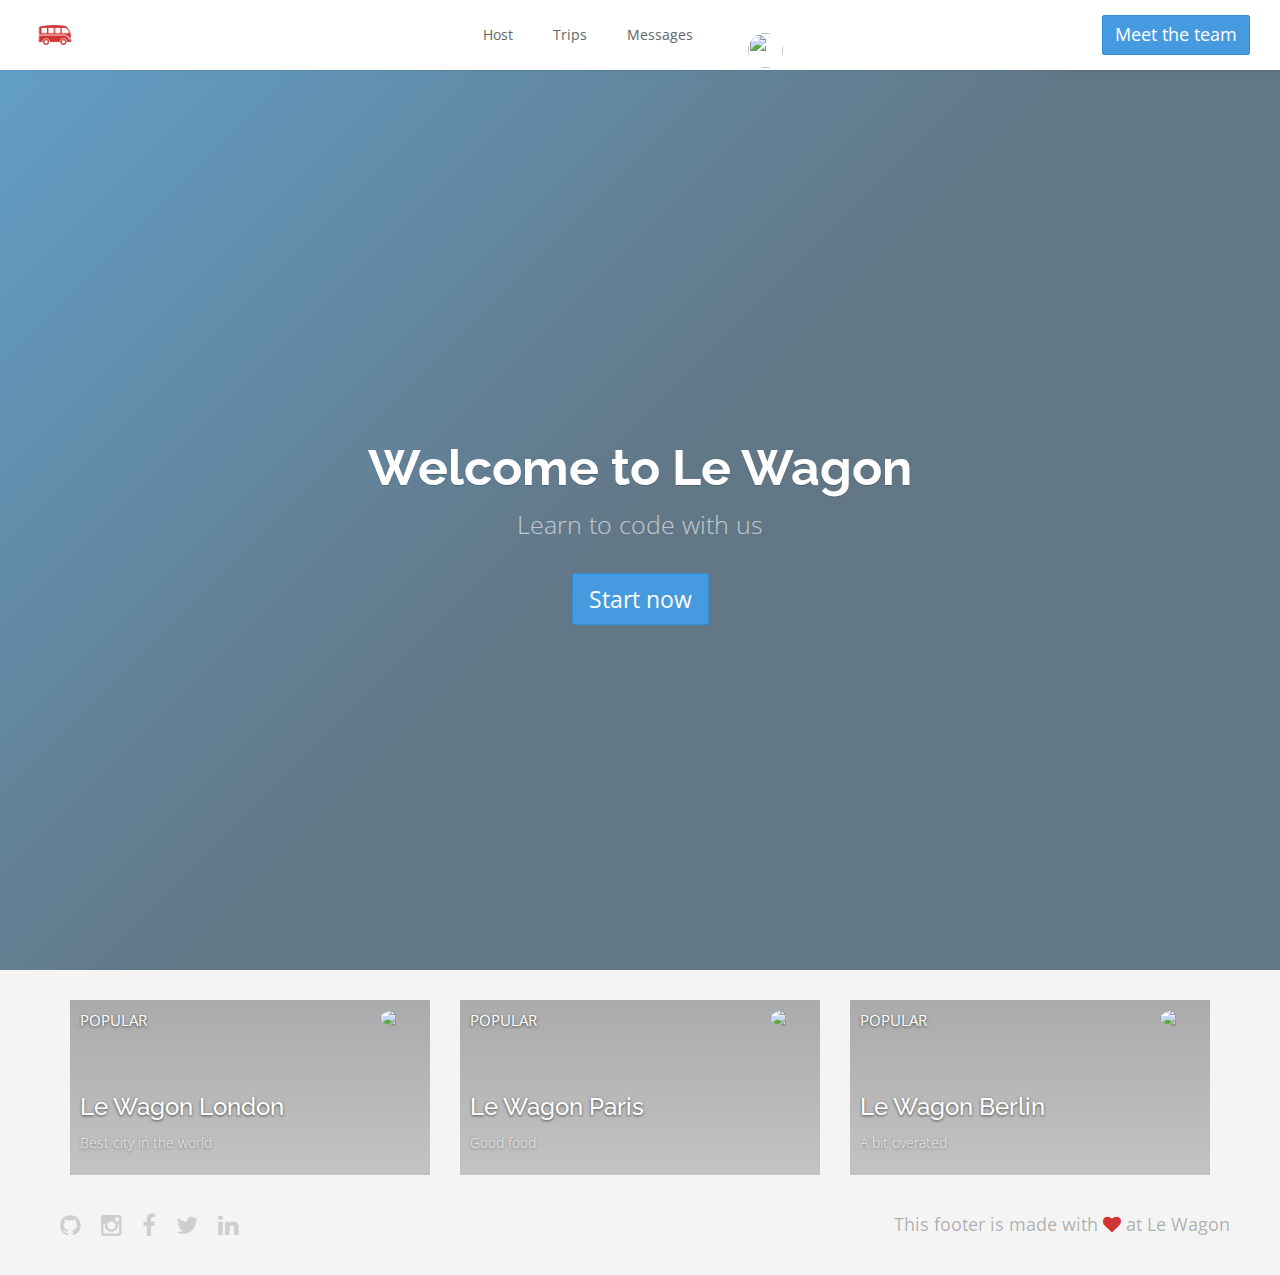
==== commit cb83fd2d: "Automated commit at 2017-10-30 14:58:59 UTC by middleman-deploy 2.0.0-alpha" ====
--- a/index.html
+++ b/index.html
@@ -7,20 +7,103 @@
           content="width=device-width, initial-scale=1, shrink-to-fit=no">
     <!-- Use the title from a page's frontmatter if it has one -->
     <title>Le Wagon - Middleman</title>
-    <link href="stylesheets/application-3c48b980.css" rel="stylesheet" />
+    <link href="stylesheets/application-5d9a08bc.css" rel="stylesheet" />
     <script src="javascripts/application-93de88c9.js"></script>
     <link href="images/favicon-f15af148.png" rel="icon" type="image/png" />
   </head>
   <body>
-    <div id="home">
-  <div class="home-content">
-    <img src="images/logo-acc9c0ec.png" width="200" alt="Logo" />
-    <p>
-      Middleman is now running!
-    </p>
-    <p class="about">
-      <a href="about.html">More about this template</a>
-    </p>
+    
+  <div class="navbar-wagon">
+  <!-- Logo -->
+  <a href="/" class="navbar-wagon-brand">
+    <img src="images/logo-acc9c0ec.png" id="logo" alt="Logo" />
+  </a>
+
+  <!-- Right Navigation -->
+  <div class="navbar-wagon-right hidden-xs hidden-sm">
+
+    <a href="" class="navbar-wagon-item navbar-wagon-link">Host</a>
+    <a href="" class="navbar-wagon-item navbar-wagon-link">Trips</a>
+    <a href="" class="navbar-wagon-item navbar-wagon-link">Messages</a>
+
+    <!-- Profile picture with dropdown list -->
+    <div class="navbar-wagon-item">
+      <div class="dropdown">
+        <img src="https://kitt.lewagon.com/placeholder/users/ssaunier" class="avatar dropdown-toggle" id="navbar-wagon-menu" data-toggle="dropdown">
+        <ul class="dropdown-menu dropdown-menu-right navbar-wagon-dropdown-menu">
+          <li><a href="#">Profile</a></li>
+          <li><a href="#">Dashboard</a></li>
+          <li><a href="#">Log Out</a></li>
+        </ul>
+      </div>
+    </div>
+  </div>
+
+  <a href="team.html" class="btn btn-primary">Meet the team</a>
+</div>
+
+    <div class="banner" style="background-image: linear-gradient(-225deg, rgba(0,101,168,0.6) 0%, rgba(0,36,61,0.6) 50%), url('https://kitt.lewagon.com/placeholder/cities/berlin');">
+  <div class="banner-content">
+    <h1> Welcome to Le Wagon</h1>
+    <p>Learn to code with us </p>
+    <a class="btn btn-primary btn-lg">Start now</a>
+  </div>
+</div>
+
+
+<div class="container">
+  <div class="row">
+      <div class= "col-md-4">
+        <div class="card" style="background-image: linear-gradient(rgba(0,0,0,0.3), rgba(0,0,0,0.2)), url('https://kitt.lewagon.com/placeholder/cities/london');">
+            <div class="card-category">Popular</div>
+            <div class="card-description">
+            <h2>Le Wagon London </h2>
+          <p>Best city in the world</p>
+        </div>
+        <img class="card-user" src="https://kitt.lewagon.com/placeholder/users/london">
+      <a class="card-link" href="#" ></a>
+      </div>
+    </div>
+      <div class= "col-md-4">
+        <div class="card" style="background-image: linear-gradient(rgba(0,0,0,0.3), rgba(0,0,0,0.2)), url('https://kitt.lewagon.com/placeholder/cities/paris');">
+            <div class="card-category">Popular</div>
+            <div class="card-description">
+            <h2>Le Wagon Paris </h2>
+          <p>Good food</p>
+        </div>
+        <img class="card-user" src="https://kitt.lewagon.com/placeholder/users/paris">
+      <a class="card-link" href="#" ></a>
+      </div>
+    </div>
+      <div class= "col-md-4">
+        <div class="card" style="background-image: linear-gradient(rgba(0,0,0,0.3), rgba(0,0,0,0.2)), url('https://kitt.lewagon.com/placeholder/cities/berlin');">
+            <div class="card-category">Popular</div>
+            <div class="card-description">
+            <h2>Le Wagon Berlin </h2>
+          <p>A bit overated</p>
+        </div>
+        <img class="card-user" src="https://kitt.lewagon.com/placeholder/users/berlin">
+      <a class="card-link" href="#" ></a>
+      </div>
+    </div>
+  </div>
+</div>
+
+
+
+
+
+    
+<div class="footer">
+  <div class="footer-links">
+    <a href="#"><i class="fa fa-github"></i></a>
+    <a href="#"><i class="fa fa-instagram"></i></a>
+    <a href="#"><i class="fa fa-facebook"></i></a>
+    <a href="#"><i class="fa fa-twitter"></i></a>
+    <a href="#"><i class="fa fa-linkedin"></i></a>
+  </div>
+  <div class="footer-copyright">
+    This footer is made with <i class="fa fa-heart"></i> at Le Wagon
   </div>
 </div>
 
--- a/stylesheets/application-5d9a08bc.css
+++ b/stylesheets/application-5d9a08bc.css
@@ -0,0 +1,8 @@
+@import url("https://fonts.googleapis.com/css?family=Open+Sans:400,300,700|Raleway:400,100,300,700,500");/*!
+ * Bootstrap v3.3.7 (http://getbootstrap.com)
+ * Copyright 2011-2016 Twitter, Inc.
+ * Licensed under MIT (https://github.com/twbs/bootstrap/blob/master/LICENSE)
+ *//*! normalize.css v3.0.3 | MIT License | github.com/necolas/normalize.css */html{font-family:sans-serif;-ms-text-size-adjust:100%;-webkit-text-size-adjust:100%}body{margin:0}article,aside,details,figcaption,figure,footer,header,hgroup,main,menu,nav,section,summary{display:block}audio,canvas,progress,video{display:inline-block;vertical-align:baseline}audio:not([controls]){display:none;height:0}[hidden],template{display:none}a{background-color:transparent}a:active,a:hover{outline:0}abbr[title]{border-bottom:1px dotted}b,strong{font-weight:bold}dfn{font-style:italic}h1{font-size:2em;margin:0.67em 0}mark{background:#ff0;color:#000}small{font-size:80%}sub,sup{font-size:75%;line-height:0;position:relative;vertical-align:baseline}sup{top:-0.5em}sub{bottom:-0.25em}img{border:0}svg:not(:root){overflow:hidden}figure{margin:1em 40px}hr{-webkit-box-sizing:content-box;box-sizing:content-box;height:0}pre{overflow:auto}code,kbd,pre,samp{font-family:monospace, monospace;font-size:1em}button,input,optgroup,select,textarea{color:inherit;font:inherit;margin:0}button{overflow:visible}button,select{text-transform:none}button,html input[type="button"],input[type="reset"],input[type="submit"]{-webkit-appearance:button;cursor:pointer}button[disabled],html input[disabled]{cursor:default}button::-moz-focus-inner,input::-moz-focus-inner{border:0;padding:0}input{line-height:normal}input[type="checkbox"],input[type="radio"]{-webkit-box-sizing:border-box;box-sizing:border-box;padding:0}input[type="number"]::-webkit-inner-spin-button,input[type="number"]::-webkit-outer-spin-button{height:auto}input[type="search"]{-webkit-appearance:textfield;-webkit-box-sizing:content-box;box-sizing:content-box}input[type="search"]::-webkit-search-cancel-button,input[type="search"]::-webkit-search-decoration{-webkit-appearance:none}fieldset{border:1px solid #c0c0c0;margin:0 2px;padding:0.35em 0.625em 0.75em}legend{border:0;padding:0}textarea{overflow:auto}optgroup{font-weight:bold}table{border-collapse:collapse;border-spacing:0}td,th{padding:0}/*! Source: https://github.com/h5bp/html5-boilerplate/blob/master/src/css/main.css */@media print{*,*:before,*:after{background:transparent !important;color:#000 !important;-webkit-box-shadow:none !important;box-shadow:none !important;text-shadow:none !important}a,a:visited{text-decoration:underline}a[href]:after{content:" (" attr(href) ")"}abbr[title]:after{content:" (" attr(title) ")"}a[href^="#"]:after,a[href^="javascript:"]:after{content:""}pre,blockquote{border:1px solid #999;page-break-inside:avoid}thead{display:table-header-group}tr,img{page-break-inside:avoid}img{max-width:100% !important}p,h2,h3{orphans:3;widows:3}h2,h3{page-break-after:avoid}.navbar{display:none}.btn>.caret,.dropup>.btn>.caret{border-top-color:#000 !important}.label{border:1px solid #000}.table{border-collapse:collapse !important}.table td,.table th{background-color:#fff !important}.table-bordered th,.table-bordered td{border:1px solid #ddd !important}}@font-face{font-family:'Glyphicons Halflings';src:url("../assets/bootstrap/glyphicons-halflings-regular-86b6f62b.eot");src:url("../assets/bootstrap/glyphicons-halflings-regular-86b6f62b.eot?#iefix") format("embedded-opentype"),url("../assets/bootstrap/glyphicons-halflings-regular-ca35b697.woff2") format("woff2"),url("../assets/bootstrap/glyphicons-halflings-regular-278e49a8.woff") format("woff"),url("../assets/bootstrap/glyphicons-halflings-regular-44bc1850.ttf") format("truetype"),url("../assets/bootstrap/glyphicons-halflings-regular-de51a849.svg#glyphicons_halflingsregular") format("svg")}.glyphicon{position:relative;top:1px;display:inline-block;font-family:'Glyphicons Halflings';font-style:normal;font-weight:normal;line-height:1;-webkit-font-smoothing:antialiased;-moz-osx-font-smoothing:grayscale}.glyphicon-asterisk:before{content:"\002a"}.glyphicon-plus:before{content:"\002b"}.glyphicon-euro:before,.glyphicon-eur:before{content:"\20ac"}.glyphicon-minus:before{content:"\2212"}.glyphicon-cloud:before{content:"\2601"}.glyphicon-envelope:before{content:"\2709"}.glyphicon-pencil:before{content:"\270f"}.glyphicon-glass:before{content:"\e001"}.glyphicon-music:before{content:"\e002"}.glyphicon-search:before{content:"\e003"}.glyphicon-heart:before{content:"\e005"}.glyphicon-star:before{content:"\e006"}.glyphicon-star-empty:before{content:"\e007"}.glyphicon-user:before{content:"\e008"}.glyphicon-film:before{content:"\e009"}.glyphicon-th-large:before{content:"\e010"}.glyphicon-th:before{content:"\e011"}.glyphicon-th-list:before{content:"\e012"}.glyphicon-ok:before{content:"\e013"}.glyphicon-remove:before{content:"\e014"}.glyphicon-zoom-in:before{content:"\e015"}.glyphicon-zoom-out:before{content:"\e016"}.glyphicon-off:before{content:"\e017"}.glyphicon-signal:before{content:"\e018"}.glyphicon-cog:before{content:"\e019"}.glyphicon-trash:before{content:"\e020"}.glyphicon-home:before{content:"\e021"}.glyphicon-file:before{content:"\e022"}.glyphicon-time:before{content:"\e023"}.glyphicon-road:before{content:"\e024"}.glyphicon-download-alt:before{content:"\e025"}.glyphicon-download:before{content:"\e026"}.glyphicon-upload:before{content:"\e027"}.glyphicon-inbox:before{content:"\e028"}.glyphicon-play-circle:before{content:"\e029"}.glyphicon-repeat:before{content:"\e030"}.glyphicon-refresh:before{content:"\e031"}.glyphicon-list-alt:before{content:"\e032"}.glyphicon-lock:before{content:"\e033"}.glyphicon-flag:before{content:"\e034"}.glyphicon-headphones:before{content:"\e035"}.glyphicon-volume-off:before{content:"\e036"}.glyphicon-volume-down:before{content:"\e037"}.glyphicon-volume-up:before{content:"\e038"}.glyphicon-qrcode:before{content:"\e039"}.glyphicon-barcode:before{content:"\e040"}.glyphicon-tag:before{content:"\e041"}.glyphicon-tags:before{content:"\e042"}.glyphicon-book:before{content:"\e043"}.glyphicon-bookmark:before{content:"\e044"}.glyphicon-print:before{content:"\e045"}.glyphicon-camera:before{content:"\e046"}.glyphicon-font:before{content:"\e047"}.glyphicon-bold:before{content:"\e048"}.glyphicon-italic:before{content:"\e049"}.glyphicon-text-height:before{content:"\e050"}.glyphicon-text-width:before{content:"\e051"}.glyphicon-align-left:before{content:"\e052"}.glyphicon-align-center:before{content:"\e053"}.glyphicon-align-right:before{content:"\e054"}.glyphicon-align-justify:before{content:"\e055"}.glyphicon-list:before{content:"\e056"}.glyphicon-indent-left:before{content:"\e057"}.glyphicon-indent-right:before{content:"\e058"}.glyphicon-facetime-video:before{content:"\e059"}.glyphicon-picture:before{content:"\e060"}.glyphicon-map-marker:before{content:"\e062"}.glyphicon-adjust:before{content:"\e063"}.glyphicon-tint:before{content:"\e064"}.glyphicon-edit:before{content:"\e065"}.glyphicon-share:before{content:"\e066"}.glyphicon-check:before{content:"\e067"}.glyphicon-move:before{content:"\e068"}.glyphicon-step-backward:before{content:"\e069"}.glyphicon-fast-backward:before{content:"\e070"}.glyphicon-backward:before{content:"\e071"}.glyphicon-play:before{content:"\e072"}.glyphicon-pause:before{content:"\e073"}.glyphicon-stop:before{content:"\e074"}.glyphicon-forward:before{content:"\e075"}.glyphicon-fast-forward:before{content:"\e076"}.glyphicon-step-forward:before{content:"\e077"}.glyphicon-eject:before{content:"\e078"}.glyphicon-chevron-left:before{content:"\e079"}.glyphicon-chevron-right:before{content:"\e080"}.glyphicon-plus-sign:before{content:"\e081"}.glyphicon-minus-sign:before{content:"\e082"}.glyphicon-remove-sign:before{content:"\e083"}.glyphicon-ok-sign:before{content:"\e084"}.glyphicon-question-sign:before{content:"\e085"}.glyphicon-info-sign:before{content:"\e086"}.glyphicon-screenshot:before{content:"\e087"}.glyphicon-remove-circle:before{content:"\e088"}.glyphicon-ok-circle:before{content:"\e089"}.glyphicon-ban-circle:before{content:"\e090"}.glyphicon-arrow-left:before{content:"\e091"}.glyphicon-arrow-right:before{content:"\e092"}.glyphicon-arrow-up:before{content:"\e093"}.glyphicon-arrow-down:before{content:"\e094"}.glyphicon-share-alt:before{content:"\e095"}.glyphicon-resize-full:before{content:"\e096"}.glyphicon-resize-small:before{content:"\e097"}.glyphicon-exclamation-sign:before{content:"\e101"}.glyphicon-gift:before{content:"\e102"}.glyphicon-leaf:before{content:"\e103"}.glyphicon-fire:before{content:"\e104"}.glyphicon-eye-open:before{content:"\e105"}.glyphicon-eye-close:before{content:"\e106"}.glyphicon-warning-sign:before{content:"\e107"}.glyphicon-plane:before{content:"\e108"}.glyphicon-calendar:before{content:"\e109"}.glyphicon-random:before{content:"\e110"}.glyphicon-comment:before{content:"\e111"}.glyphicon-magnet:before{content:"\e112"}.glyphicon-chevron-up:before{content:"\e113"}.glyphicon-chevron-down:before{content:"\e114"}.glyphicon-retweet:before{content:"\e115"}.glyphicon-shopping-cart:before{content:"\e116"}.glyphicon-folder-close:before{content:"\e117"}.glyphicon-folder-open:before{content:"\e118"}.glyphicon-resize-vertical:before{content:"\e119"}.glyphicon-resize-horizontal:before{content:"\e120"}.glyphicon-hdd:before{content:"\e121"}.glyphicon-bullhorn:before{content:"\e122"}.glyphicon-bell:before{content:"\e123"}.glyphicon-certificate:before{content:"\e124"}.glyphicon-thumbs-up:before{content:"\e125"}.glyphicon-thumbs-down:before{content:"\e126"}.glyphicon-hand-right:before{content:"\e127"}.glyphicon-hand-left:before{content:"\e128"}.glyphicon-hand-up:before{content:"\e129"}.glyphicon-hand-down:before{content:"\e130"}.glyphicon-circle-arrow-right:before{content:"\e131"}.glyphicon-circle-arrow-left:before{content:"\e132"}.glyphicon-circle-arrow-up:before{content:"\e133"}.glyphicon-circle-arrow-down:before{content:"\e134"}.glyphicon-globe:before{content:"\e135"}.glyphicon-wrench:before{content:"\e136"}.glyphicon-tasks:before{content:"\e137"}.glyphicon-filter:before{content:"\e138"}.glyphicon-briefcase:before{content:"\e139"}.glyphicon-fullscreen:before{content:"\e140"}.glyphicon-dashboard:before{content:"\e141"}.glyphicon-paperclip:before{content:"\e142"}.glyphicon-heart-empty:before{content:"\e143"}.glyphicon-link:before{content:"\e144"}.glyphicon-phone:before{content:"\e145"}.glyphicon-pushpin:before{content:"\e146"}.glyphicon-usd:before{content:"\e148"}.glyphicon-gbp:before{content:"\e149"}.glyphicon-sort:before{content:"\e150"}.glyphicon-sort-by-alphabet:before{content:"\e151"}.glyphicon-sort-by-alphabet-alt:before{content:"\e152"}.glyphicon-sort-by-order:before{content:"\e153"}.glyphicon-sort-by-order-alt:before{content:"\e154"}.glyphicon-sort-by-attributes:before{content:"\e155"}.glyphicon-sort-by-attributes-alt:before{content:"\e156"}.glyphicon-unchecked:before{content:"\e157"}.glyphicon-expand:before{content:"\e158"}.glyphicon-collapse-down:before{content:"\e159"}.glyphicon-collapse-up:before{content:"\e160"}.glyphicon-log-in:before{content:"\e161"}.glyphicon-flash:before{content:"\e162"}.glyphicon-log-out:before{content:"\e163"}.glyphicon-new-window:before{content:"\e164"}.glyphicon-record:before{content:"\e165"}.glyphicon-save:before{content:"\e166"}.glyphicon-open:before{content:"\e167"}.glyphicon-saved:before{content:"\e168"}.glyphicon-import:before{content:"\e169"}.glyphicon-export:before{content:"\e170"}.glyphicon-send:before{content:"\e171"}.glyphicon-floppy-disk:before{content:"\e172"}.glyphicon-floppy-saved:before{content:"\e173"}.glyphicon-floppy-remove:before{content:"\e174"}.glyphicon-floppy-save:before{content:"\e175"}.glyphicon-floppy-open:before{content:"\e176"}.glyphicon-credit-card:before{content:"\e177"}.glyphicon-transfer:before{content:"\e178"}.glyphicon-cutlery:before{content:"\e179"}.glyphicon-header:before{content:"\e180"}.glyphicon-compressed:before{content:"\e181"}.glyphicon-earphone:before{content:"\e182"}.glyphicon-phone-alt:before{content:"\e183"}.glyphicon-tower:before{content:"\e184"}.glyphicon-stats:before{content:"\e185"}.glyphicon-sd-video:before{content:"\e186"}.glyphicon-hd-video:before{content:"\e187"}.glyphicon-subtitles:before{content:"\e188"}.glyphicon-sound-stereo:before{content:"\e189"}.glyphicon-sound-dolby:before{content:"\e190"}.glyphicon-sound-5-1:before{content:"\e191"}.glyphicon-sound-6-1:before{content:"\e192"}.glyphicon-sound-7-1:before{content:"\e193"}.glyphicon-copyright-mark:before{content:"\e194"}.glyphicon-registration-mark:before{content:"\e195"}.glyphicon-cloud-download:before{content:"\e197"}.glyphicon-cloud-upload:before{content:"\e198"}.glyphicon-tree-conifer:before{content:"\e199"}.glyphicon-tree-deciduous:before{content:"\e200"}.glyphicon-cd:before{content:"\e201"}.glyphicon-save-file:before{content:"\e202"}.glyphicon-open-file:before{content:"\e203"}.glyphicon-level-up:before{content:"\e204"}.glyphicon-copy:before{content:"\e205"}.glyphicon-paste:before{content:"\e206"}.glyphicon-alert:before{content:"\e209"}.glyphicon-equalizer:before{content:"\e210"}.glyphicon-king:before{content:"\e211"}.glyphicon-queen:before{content:"\e212"}.glyphicon-pawn:before{content:"\e213"}.glyphicon-bishop:before{content:"\e214"}.glyphicon-knight:before{content:"\e215"}.glyphicon-baby-formula:before{content:"\e216"}.glyphicon-tent:before{content:"\26fa"}.glyphicon-blackboard:before{content:"\e218"}.glyphicon-bed:before{content:"\e219"}.glyphicon-apple:before{content:"\f8ff"}.glyphicon-erase:before{content:"\e221"}.glyphicon-hourglass:before{content:"\231b"}.glyphicon-lamp:before{content:"\e223"}.glyphicon-duplicate:before{content:"\e224"}.glyphicon-piggy-bank:before{content:"\e225"}.glyphicon-scissors:before{content:"\e226"}.glyphicon-bitcoin:before{content:"\e227"}.glyphicon-btc:before{content:"\e227"}.glyphicon-xbt:before{content:"\e227"}.glyphicon-yen:before{content:"\00a5"}.glyphicon-jpy:before{content:"\00a5"}.glyphicon-ruble:before{content:"\20bd"}.glyphicon-rub:before{content:"\20bd"}.glyphicon-scale:before{content:"\e230"}.glyphicon-ice-lolly:before{content:"\e231"}.glyphicon-ice-lolly-tasted:before{content:"\e232"}.glyphicon-education:before{content:"\e233"}.glyphicon-option-horizontal:before{content:"\e234"}.glyphicon-option-vertical:before{content:"\e235"}.glyphicon-menu-hamburger:before{content:"\e236"}.glyphicon-modal-window:before{content:"\e237"}.glyphicon-oil:before{content:"\e238"}.glyphicon-grain:before{content:"\e239"}.glyphicon-sunglasses:before{content:"\e240"}.glyphicon-text-size:before{content:"\e241"}.glyphicon-text-color:before{content:"\e242"}.glyphicon-text-background:before{content:"\e243"}.glyphicon-object-align-top:before{content:"\e244"}.glyphicon-object-align-bottom:before{content:"\e245"}.glyphicon-object-align-horizontal:before{content:"\e246"}.glyphicon-object-align-left:before{content:"\e247"}.glyphicon-object-align-vertical:before{content:"\e248"}.glyphicon-object-align-right:before{content:"\e249"}.glyphicon-triangle-right:before{content:"\e250"}.glyphicon-triangle-left:before{content:"\e251"}.glyphicon-triangle-bottom:before{content:"\e252"}.glyphicon-triangle-top:before{content:"\e253"}.glyphicon-console:before{content:"\e254"}.glyphicon-superscript:before{content:"\e255"}.glyphicon-subscript:before{content:"\e256"}.glyphicon-menu-left:before{content:"\e257"}.glyphicon-menu-right:before{content:"\e258"}.glyphicon-menu-down:before{content:"\e259"}.glyphicon-menu-up:before{content:"\e260"}*{-webkit-box-sizing:border-box;box-sizing:border-box}*:before,*:after{-webkit-box-sizing:border-box;box-sizing:border-box}html{font-size:10px;-webkit-tap-highlight-color:transparent}body{font-family:"Open Sans", "Helvetica", "sans-serif";font-size:18px;line-height:1.42857143;color:#333333;background-color:#F4F4F4}input,button,select,textarea{font-family:inherit;font-size:inherit;line-height:inherit}a{color:#469AE0;text-decoration:none}a:hover,a:focus{color:#1f74ba;text-decoration:underline}a:focus{outline:5px auto -webkit-focus-ring-color;outline-offset:-2px}figure{margin:0}img{vertical-align:middle}.img-responsive{display:block;max-width:100%;height:auto}.img-rounded{border-radius:2px}.img-thumbnail{padding:4px;line-height:1.42857143;background-color:#F4F4F4;border:1px solid #ddd;border-radius:2px;-webkit-transition:all 0.2s ease-in-out;transition:all 0.2s ease-in-out;display:inline-block;max-width:100%;height:auto}.img-circle{border-radius:50%}hr{margin-top:25px;margin-bottom:25px;border:0;border-top:1px solid #eeeeee}.sr-only{position:absolute;width:1px;height:1px;margin:-1px;padding:0;overflow:hidden;clip:rect(0, 0, 0, 0);border:0}.sr-only-focusable:active,.sr-only-focusable:focus{position:static;width:auto;height:auto;margin:0;overflow:visible;clip:auto}[role="button"]{cursor:pointer}h1,h2,h3,h4,h5,h6,.h1,.h2,.h3,.h4,.h5,.h6{font-family:"Raleway", "Helvetica", "sans-serif";font-weight:500;line-height:1.1;color:inherit}h1 small,h1 .small,h2 small,h2 .small,h3 small,h3 .small,h4 small,h4 .small,h5 small,h5 .small,h6 small,h6 .small,.h1 small,.h1 .small,.h2 small,.h2 .small,.h3 small,.h3 .small,.h4 small,.h4 .small,.h5 small,.h5 .small,.h6 small,.h6 .small{font-weight:normal;line-height:1;color:#777777}h1,.h1,h2,.h2,h3,.h3{margin-top:25px;margin-bottom:12.5px}h1 small,h1 .small,.h1 small,.h1 .small,h2 small,h2 .small,.h2 small,.h2 .small,h3 small,h3 .small,.h3 small,.h3 .small{font-size:65%}h4,.h4,h5,.h5,h6,.h6{margin-top:12.5px;margin-bottom:12.5px}h4 small,h4 .small,.h4 small,.h4 .small,h5 small,h5 .small,.h5 small,.h5 .small,h6 small,h6 .small,.h6 small,.h6 .small{font-size:75%}h1,.h1{font-size:46px}h2,.h2{font-size:38px}h3,.h3{font-size:31px}h4,.h4{font-size:23px}h5,.h5{font-size:18px}h6,.h6{font-size:16px}p{margin:0 0 12.5px}.lead{margin-bottom:25px;font-size:20px;font-weight:300;line-height:1.4}@media (min-width: 768px){.lead{font-size:27px}}small,.small{font-size:88%}mark,.mark{background-color:#fcf8e3;padding:.2em}.text-left{text-align:left}.text-right{text-align:right}.text-center{text-align:center}.text-justify{text-align:justify}.text-nowrap{white-space:nowrap}.text-lowercase{text-transform:lowercase}.text-uppercase,.initialism{text-transform:uppercase}.text-capitalize{text-transform:capitalize}.text-muted{color:#777777}.text-primary{color:#469AE0}a.text-primary:hover,a.text-primary:focus{color:#2381d0}.text-success{color:#3c763d}a.text-success:hover,a.text-success:focus{color:#2b542c}.text-info{color:#31708f}a.text-info:hover,a.text-info:focus{color:#245269}.text-warning{color:#8a6d3b}a.text-warning:hover,a.text-warning:focus{color:#66512c}.text-danger{color:#a94442}a.text-danger:hover,a.text-danger:focus{color:#843534}.bg-primary{color:#fff}.bg-primary{background-color:#469AE0}a.bg-primary:hover,a.bg-primary:focus{background-color:#2381d0}.bg-success{background-color:#dff0d8}a.bg-success:hover,a.bg-success:focus{background-color:#c1e2b3}.bg-info{background-color:#d9edf7}a.bg-info:hover,a.bg-info:focus{background-color:#afd9ee}.bg-warning{background-color:#fcf8e3}a.bg-warning:hover,a.bg-warning:focus{background-color:#f7ecb5}.bg-danger{background-color:#f2dede}a.bg-danger:hover,a.bg-danger:focus{background-color:#e4b9b9}.page-header{padding-bottom:11.5px;margin:50px 0 25px;border-bottom:1px solid #eeeeee}ul,ol{margin-top:0;margin-bottom:12.5px}ul ul,ul ol,ol ul,ol ol{margin-bottom:0}.list-unstyled{padding-left:0;list-style:none}.list-inline{padding-left:0;list-style:none;margin-left:-5px}.list-inline>li{display:inline-block;padding-left:5px;padding-right:5px}dl{margin-top:0;margin-bottom:25px}dt,dd{line-height:1.42857143}dt{font-weight:bold}dd{margin-left:0}.dl-horizontal dd:before,.dl-horizontal dd:after{content:" ";display:table}.dl-horizontal dd:after{clear:both}@media (min-width: 768px){.dl-horizontal dt{float:left;width:160px;clear:left;text-align:right;overflow:hidden;text-overflow:ellipsis;white-space:nowrap}.dl-horizontal dd{margin-left:180px}}abbr[title],abbr[data-original-title]{cursor:help;border-bottom:1px dotted #777777}.initialism{font-size:90%}blockquote{padding:12.5px 25px;margin:0 0 25px;font-size:22.5px;border-left:5px solid #eeeeee}blockquote p:last-child,blockquote ul:last-child,blockquote ol:last-child{margin-bottom:0}blockquote footer,blockquote small,blockquote .small{display:block;font-size:80%;line-height:1.42857143;color:#777777}blockquote footer:before,blockquote small:before,blockquote .small:before{content:'\2014 \00A0'}.blockquote-reverse,blockquote.pull-right{padding-right:15px;padding-left:0;border-right:5px solid #eeeeee;border-left:0;text-align:right}.blockquote-reverse footer:before,.blockquote-reverse small:before,.blockquote-reverse .small:before,blockquote.pull-right footer:before,blockquote.pull-right small:before,blockquote.pull-right .small:before{content:''}.blockquote-reverse footer:after,.blockquote-reverse small:after,.blockquote-reverse .small:after,blockquote.pull-right footer:after,blockquote.pull-right small:after,blockquote.pull-right .small:after{content:'\00A0 \2014'}address{margin-bottom:25px;font-style:normal;line-height:1.42857143}code,kbd,pre,samp{font-family:Menlo, Monaco, Consolas, "Courier New", monospace}code{padding:2px 4px;font-size:90%;color:#c7254e;background-color:#f9f2f4;border-radius:2px}kbd{padding:2px 4px;font-size:90%;color:#fff;background-color:#333;border-radius:2px;-webkit-box-shadow:inset 0 -1px 0 rgba(0,0,0,0.25);box-shadow:inset 0 -1px 0 rgba(0,0,0,0.25)}kbd kbd{padding:0;font-size:100%;font-weight:bold;-webkit-box-shadow:none;box-shadow:none}pre{display:block;padding:12px;margin:0 0 12.5px;font-size:17px;line-height:1.42857143;word-break:break-all;word-wrap:break-word;color:#333333;background-color:#f5f5f5;border:1px solid #ccc;border-radius:2px}pre code{padding:0;font-size:inherit;color:inherit;white-space:pre-wrap;background-color:transparent;border-radius:0}.pre-scrollable{max-height:340px;overflow-y:scroll}.container{margin-right:auto;margin-left:auto;padding-left:15px;padding-right:15px}.container:before,.container:after{content:" ";display:table}.container:after{clear:both}@media (min-width: 768px){.container{width:750px}}@media (min-width: 992px){.container{width:970px}}@media (min-width: 1200px){.container{width:1170px}}.container-fluid{margin-right:auto;margin-left:auto;padding-left:15px;padding-right:15px}.container-fluid:before,.container-fluid:after{content:" ";display:table}.container-fluid:after{clear:both}.row{margin-left:-15px;margin-right:-15px}.row:before,.row:after{content:" ";display:table}.row:after{clear:both}.col-xs-1,.col-sm-1,.col-md-1,.col-lg-1,.col-xs-2,.col-sm-2,.col-md-2,.col-lg-2,.col-xs-3,.col-sm-3,.col-md-3,.col-lg-3,.col-xs-4,.col-sm-4,.col-md-4,.col-lg-4,.col-xs-5,.col-sm-5,.col-md-5,.col-lg-5,.col-xs-6,.col-sm-6,.col-md-6,.col-lg-6,.col-xs-7,.col-sm-7,.col-md-7,.col-lg-7,.col-xs-8,.col-sm-8,.col-md-8,.col-lg-8,.col-xs-9,.col-sm-9,.col-md-9,.col-lg-9,.col-xs-10,.col-sm-10,.col-md-10,.col-lg-10,.col-xs-11,.col-sm-11,.col-md-11,.col-lg-11,.col-xs-12,.col-sm-12,.col-md-12,.col-lg-12{position:relative;min-height:1px;padding-left:15px;padding-right:15px}.col-xs-1,.col-xs-2,.col-xs-3,.col-xs-4,.col-xs-5,.col-xs-6,.col-xs-7,.col-xs-8,.col-xs-9,.col-xs-10,.col-xs-11,.col-xs-12{float:left}.col-xs-1{width:8.33333333%}.col-xs-2{width:16.66666667%}.col-xs-3{width:25%}.col-xs-4{width:33.33333333%}.col-xs-5{width:41.66666667%}.col-xs-6{width:50%}.col-xs-7{width:58.33333333%}.col-xs-8{width:66.66666667%}.col-xs-9{width:75%}.col-xs-10{width:83.33333333%}.col-xs-11{width:91.66666667%}.col-xs-12{width:100%}.col-xs-pull-0{right:auto}.col-xs-pull-1{right:8.33333333%}.col-xs-pull-2{right:16.66666667%}.col-xs-pull-3{right:25%}.col-xs-pull-4{right:33.33333333%}.col-xs-pull-5{right:41.66666667%}.col-xs-pull-6{right:50%}.col-xs-pull-7{right:58.33333333%}.col-xs-pull-8{right:66.66666667%}.col-xs-pull-9{right:75%}.col-xs-pull-10{right:83.33333333%}.col-xs-pull-11{right:91.66666667%}.col-xs-pull-12{right:100%}.col-xs-push-0{left:auto}.col-xs-push-1{left:8.33333333%}.col-xs-push-2{left:16.66666667%}.col-xs-push-3{left:25%}.col-xs-push-4{left:33.33333333%}.col-xs-push-5{left:41.66666667%}.col-xs-push-6{left:50%}.col-xs-push-7{left:58.33333333%}.col-xs-push-8{left:66.66666667%}.col-xs-push-9{left:75%}.col-xs-push-10{left:83.33333333%}.col-xs-push-11{left:91.66666667%}.col-xs-push-12{left:100%}.col-xs-offset-0{margin-left:0%}.col-xs-offset-1{margin-left:8.33333333%}.col-xs-offset-2{margin-left:16.66666667%}.col-xs-offset-3{margin-left:25%}.col-xs-offset-4{margin-left:33.33333333%}.col-xs-offset-5{margin-left:41.66666667%}.col-xs-offset-6{margin-left:50%}.col-xs-offset-7{margin-left:58.33333333%}.col-xs-offset-8{margin-left:66.66666667%}.col-xs-offset-9{margin-left:75%}.col-xs-offset-10{margin-left:83.33333333%}.col-xs-offset-11{margin-left:91.66666667%}.col-xs-offset-12{margin-left:100%}@media (min-width: 768px){.col-sm-1,.col-sm-2,.col-sm-3,.col-sm-4,.col-sm-5,.col-sm-6,.col-sm-7,.col-sm-8,.col-sm-9,.col-sm-10,.col-sm-11,.col-sm-12{float:left}.col-sm-1{width:8.33333333%}.col-sm-2{width:16.66666667%}.col-sm-3{width:25%}.col-sm-4{width:33.33333333%}.col-sm-5{width:41.66666667%}.col-sm-6{width:50%}.col-sm-7{width:58.33333333%}.col-sm-8{width:66.66666667%}.col-sm-9{width:75%}.col-sm-10{width:83.33333333%}.col-sm-11{width:91.66666667%}.col-sm-12{width:100%}.col-sm-pull-0{right:auto}.col-sm-pull-1{right:8.33333333%}.col-sm-pull-2{right:16.66666667%}.col-sm-pull-3{right:25%}.col-sm-pull-4{right:33.33333333%}.col-sm-pull-5{right:41.66666667%}.col-sm-pull-6{right:50%}.col-sm-pull-7{right:58.33333333%}.col-sm-pull-8{right:66.66666667%}.col-sm-pull-9{right:75%}.col-sm-pull-10{right:83.33333333%}.col-sm-pull-11{right:91.66666667%}.col-sm-pull-12{right:100%}.col-sm-push-0{left:auto}.col-sm-push-1{left:8.33333333%}.col-sm-push-2{left:16.66666667%}.col-sm-push-3{left:25%}.col-sm-push-4{left:33.33333333%}.col-sm-push-5{left:41.66666667%}.col-sm-push-6{left:50%}.col-sm-push-7{left:58.33333333%}.col-sm-push-8{left:66.66666667%}.col-sm-push-9{left:75%}.col-sm-push-10{left:83.33333333%}.col-sm-push-11{left:91.66666667%}.col-sm-push-12{left:100%}.col-sm-offset-0{margin-left:0%}.col-sm-offset-1{margin-left:8.33333333%}.col-sm-offset-2{margin-left:16.66666667%}.col-sm-offset-3{margin-left:25%}.col-sm-offset-4{margin-left:33.33333333%}.col-sm-offset-5{margin-left:41.66666667%}.col-sm-offset-6{margin-left:50%}.col-sm-offset-7{margin-left:58.33333333%}.col-sm-offset-8{margin-left:66.66666667%}.col-sm-offset-9{margin-left:75%}.col-sm-offset-10{margin-left:83.33333333%}.col-sm-offset-11{margin-left:91.66666667%}.col-sm-offset-12{margin-left:100%}}@media (min-width: 992px){.col-md-1,.col-md-2,.col-md-3,.col-md-4,.col-md-5,.col-md-6,.col-md-7,.col-md-8,.col-md-9,.col-md-10,.col-md-11,.col-md-12{float:left}.col-md-1{width:8.33333333%}.col-md-2{width:16.66666667%}.col-md-3{width:25%}.col-md-4{width:33.33333333%}.col-md-5{width:41.66666667%}.col-md-6{width:50%}.col-md-7{width:58.33333333%}.col-md-8{width:66.66666667%}.col-md-9{width:75%}.col-md-10{width:83.33333333%}.col-md-11{width:91.66666667%}.col-md-12{width:100%}.col-md-pull-0{right:auto}.col-md-pull-1{right:8.33333333%}.col-md-pull-2{right:16.66666667%}.col-md-pull-3{right:25%}.col-md-pull-4{right:33.33333333%}.col-md-pull-5{right:41.66666667%}.col-md-pull-6{right:50%}.col-md-pull-7{right:58.33333333%}.col-md-pull-8{right:66.66666667%}.col-md-pull-9{right:75%}.col-md-pull-10{right:83.33333333%}.col-md-pull-11{right:91.66666667%}.col-md-pull-12{right:100%}.col-md-push-0{left:auto}.col-md-push-1{left:8.33333333%}.col-md-push-2{left:16.66666667%}.col-md-push-3{left:25%}.col-md-push-4{left:33.33333333%}.col-md-push-5{left:41.66666667%}.col-md-push-6{left:50%}.col-md-push-7{left:58.33333333%}.col-md-push-8{left:66.66666667%}.col-md-push-9{left:75%}.col-md-push-10{left:83.33333333%}.col-md-push-11{left:91.66666667%}.col-md-push-12{left:100%}.col-md-offset-0{margin-left:0%}.col-md-offset-1{margin-left:8.33333333%}.col-md-offset-2{margin-left:16.66666667%}.col-md-offset-3{margin-left:25%}.col-md-offset-4{margin-left:33.33333333%}.col-md-offset-5{margin-left:41.66666667%}.col-md-offset-6{margin-left:50%}.col-md-offset-7{margin-left:58.33333333%}.col-md-offset-8{margin-left:66.66666667%}.col-md-offset-9{margin-left:75%}.col-md-offset-10{margin-left:83.33333333%}.col-md-offset-11{margin-left:91.66666667%}.col-md-offset-12{margin-left:100%}}@media (min-width: 1200px){.col-lg-1,.col-lg-2,.col-lg-3,.col-lg-4,.col-lg-5,.col-lg-6,.col-lg-7,.col-lg-8,.col-lg-9,.col-lg-10,.col-lg-11,.col-lg-12{float:left}.col-lg-1{width:8.33333333%}.col-lg-2{width:16.66666667%}.col-lg-3{width:25%}.col-lg-4{width:33.33333333%}.col-lg-5{width:41.66666667%}.col-lg-6{width:50%}.col-lg-7{width:58.33333333%}.col-lg-8{width:66.66666667%}.col-lg-9{width:75%}.col-lg-10{width:83.33333333%}.col-lg-11{width:91.66666667%}.col-lg-12{width:100%}.col-lg-pull-0{right:auto}.col-lg-pull-1{right:8.33333333%}.col-lg-pull-2{right:16.66666667%}.col-lg-pull-3{right:25%}.col-lg-pull-4{right:33.33333333%}.col-lg-pull-5{right:41.66666667%}.col-lg-pull-6{right:50%}.col-lg-pull-7{right:58.33333333%}.col-lg-pull-8{right:66.66666667%}.col-lg-pull-9{right:75%}.col-lg-pull-10{right:83.33333333%}.col-lg-pull-11{right:91.66666667%}.col-lg-pull-12{right:100%}.col-lg-push-0{left:auto}.col-lg-push-1{left:8.33333333%}.col-lg-push-2{left:16.66666667%}.col-lg-push-3{left:25%}.col-lg-push-4{left:33.33333333%}.col-lg-push-5{left:41.66666667%}.col-lg-push-6{left:50%}.col-lg-push-7{left:58.33333333%}.col-lg-push-8{left:66.66666667%}.col-lg-push-9{left:75%}.col-lg-push-10{left:83.33333333%}.col-lg-push-11{left:91.66666667%}.col-lg-push-12{left:100%}.col-lg-offset-0{margin-left:0%}.col-lg-offset-1{margin-left:8.33333333%}.col-lg-offset-2{margin-left:16.66666667%}.col-lg-offset-3{margin-left:25%}.col-lg-offset-4{margin-left:33.33333333%}.col-lg-offset-5{margin-left:41.66666667%}.col-lg-offset-6{margin-left:50%}.col-lg-offset-7{margin-left:58.33333333%}.col-lg-offset-8{margin-left:66.66666667%}.col-lg-offset-9{margin-left:75%}.col-lg-offset-10{margin-left:83.33333333%}.col-lg-offset-11{margin-left:91.66666667%}.col-lg-offset-12{margin-left:100%}}table{background-color:transparent}caption{padding-top:8px;padding-bottom:8px;color:#777777;text-align:left}th{text-align:left}.table{width:100%;max-width:100%;margin-bottom:25px}.table>thead>tr>th,.table>thead>tr>td,.table>tbody>tr>th,.table>tbody>tr>td,.table>tfoot>tr>th,.table>tfoot>tr>td{padding:8px;line-height:1.42857143;vertical-align:top;border-top:1px solid #ddd}.table>thead>tr>th{vertical-align:bottom;border-bottom:2px solid #ddd}.table>caption+thead>tr:first-child>th,.table>caption+thead>tr:first-child>td,.table>colgroup+thead>tr:first-child>th,.table>colgroup+thead>tr:first-child>td,.table>thead:first-child>tr:first-child>th,.table>thead:first-child>tr:first-child>td{border-top:0}.table>tbody+tbody{border-top:2px solid #ddd}.table .table{background-color:#F4F4F4}.table-condensed>thead>tr>th,.table-condensed>thead>tr>td,.table-condensed>tbody>tr>th,.table-condensed>tbody>tr>td,.table-condensed>tfoot>tr>th,.table-condensed>tfoot>tr>td{padding:5px}.table-bordered{border:1px solid #ddd}.table-bordered>thead>tr>th,.table-bordered>thead>tr>td,.table-bordered>tbody>tr>th,.table-bordered>tbody>tr>td,.table-bordered>tfoot>tr>th,.table-bordered>tfoot>tr>td{border:1px solid #ddd}.table-bordered>thead>tr>th,.table-bordered>thead>tr>td{border-bottom-width:2px}.table-striped>tbody>tr:nth-of-type(odd){background-color:#f9f9f9}.table-hover>tbody>tr:hover{background-color:#f5f5f5}table col[class*="col-"]{position:static;float:none;display:table-column}table td[class*="col-"],table th[class*="col-"]{position:static;float:none;display:table-cell}.table>thead>tr>td.active,.table>thead>tr>th.active,.table>thead>tr.active>td,.table>thead>tr.active>th,.table>tbody>tr>td.active,.table>tbody>tr>th.active,.table>tbody>tr.active>td,.table>tbody>tr.active>th,.table>tfoot>tr>td.active,.table>tfoot>tr>th.active,.table>tfoot>tr.active>td,.table>tfoot>tr.active>th{background-color:#f5f5f5}.table-hover>tbody>tr>td.active:hover,.table-hover>tbody>tr>th.active:hover,.table-hover>tbody>tr.active:hover>td,.table-hover>tbody>tr:hover>.active,.table-hover>tbody>tr.active:hover>th{background-color:#e8e8e8}.table>thead>tr>td.success,.table>thead>tr>th.success,.table>thead>tr.success>td,.table>thead>tr.success>th,.table>tbody>tr>td.success,.table>tbody>tr>th.success,.table>tbody>tr.success>td,.table>tbody>tr.success>th,.table>tfoot>tr>td.success,.table>tfoot>tr>th.success,.table>tfoot>tr.success>td,.table>tfoot>tr.success>th{background-color:#dff0d8}.table-hover>tbody>tr>td.success:hover,.table-hover>tbody>tr>th.success:hover,.table-hover>tbody>tr.success:hover>td,.table-hover>tbody>tr:hover>.success,.table-hover>tbody>tr.success:hover>th{background-color:#d0e9c6}.table>thead>tr>td.info,.table>thead>tr>th.info,.table>thead>tr.info>td,.table>thead>tr.info>th,.table>tbody>tr>td.info,.table>tbody>tr>th.info,.table>tbody>tr.info>td,.table>tbody>tr.info>th,.table>tfoot>tr>td.info,.table>tfoot>tr>th.info,.table>tfoot>tr.info>td,.table>tfoot>tr.info>th{background-color:#d9edf7}.table-hover>tbody>tr>td.info:hover,.table-hover>tbody>tr>th.info:hover,.table-hover>tbody>tr.info:hover>td,.table-hover>tbody>tr:hover>.info,.table-hover>tbody>tr.info:hover>th{background-color:#c4e3f3}.table>thead>tr>td.warning,.table>thead>tr>th.warning,.table>thead>tr.warning>td,.table>thead>tr.warning>th,.table>tbody>tr>td.warning,.table>tbody>tr>th.warning,.table>tbody>tr.warning>td,.table>tbody>tr.warning>th,.table>tfoot>tr>td.warning,.table>tfoot>tr>th.warning,.table>tfoot>tr.warning>td,.table>tfoot>tr.warning>th{background-color:#fcf8e3}.table-hover>tbody>tr>td.warning:hover,.table-hover>tbody>tr>th.warning:hover,.table-hover>tbody>tr.warning:hover>td,.table-hover>tbody>tr:hover>.warning,.table-hover>tbody>tr.warning:hover>th{background-color:#faf2cc}.table>thead>tr>td.danger,.table>thead>tr>th.danger,.table>thead>tr.danger>td,.table>thead>tr.danger>th,.table>tbody>tr>td.danger,.table>tbody>tr>th.danger,.table>tbody>tr.danger>td,.table>tbody>tr.danger>th,.table>tfoot>tr>td.danger,.table>tfoot>tr>th.danger,.table>tfoot>tr.danger>td,.table>tfoot>tr.danger>th{background-color:#f2dede}.table-hover>tbody>tr>td.danger:hover,.table-hover>tbody>tr>th.danger:hover,.table-hover>tbody>tr.danger:hover>td,.table-hover>tbody>tr:hover>.danger,.table-hover>tbody>tr.danger:hover>th{background-color:#ebcccc}.table-responsive{overflow-x:auto;min-height:0.01%}@media screen and (max-width: 767px){.table-responsive{width:100%;margin-bottom:18.75px;overflow-y:hidden;-ms-overflow-style:-ms-autohiding-scrollbar;border:1px solid #ddd}.table-responsive>.table{margin-bottom:0}.table-responsive>.table>thead>tr>th,.table-responsive>.table>thead>tr>td,.table-responsive>.table>tbody>tr>th,.table-responsive>.table>tbody>tr>td,.table-responsive>.table>tfoot>tr>th,.table-responsive>.table>tfoot>tr>td{white-space:nowrap}.table-responsive>.table-bordered{border:0}.table-responsive>.table-bordered>thead>tr>th:first-child,.table-responsive>.table-bordered>thead>tr>td:first-child,.table-responsive>.table-bordered>tbody>tr>th:first-child,.table-responsive>.table-bordered>tbody>tr>td:first-child,.table-responsive>.table-bordered>tfoot>tr>th:first-child,.table-responsive>.table-bordered>tfoot>tr>td:first-child{border-left:0}.table-responsive>.table-bordered>thead>tr>th:last-child,.table-responsive>.table-bordered>thead>tr>td:last-child,.table-responsive>.table-bordered>tbody>tr>th:last-child,.table-responsive>.table-bordered>tbody>tr>td:last-child,.table-responsive>.table-bordered>tfoot>tr>th:last-child,.table-responsive>.table-bordered>tfoot>tr>td:last-child{border-right:0}.table-responsive>.table-bordered>tbody>tr:last-child>th,.table-responsive>.table-bordered>tbody>tr:last-child>td,.table-responsive>.table-bordered>tfoot>tr:last-child>th,.table-responsive>.table-bordered>tfoot>tr:last-child>td{border-bottom:0}}fieldset{padding:0;margin:0;border:0;min-width:0}legend{display:block;width:100%;padding:0;margin-bottom:25px;font-size:27px;line-height:inherit;color:#333333;border:0;border-bottom:1px solid #e5e5e5}label{display:inline-block;max-width:100%;margin-bottom:5px;font-weight:bold}input[type="search"]{-webkit-box-sizing:border-box;box-sizing:border-box}input[type="radio"],input[type="checkbox"]{margin:4px 0 0;margin-top:1px \9;line-height:normal}input[type="file"]{display:block}input[type="range"]{display:block;width:100%}select[multiple],select[size]{height:auto}input[type="file"]:focus,input[type="radio"]:focus,input[type="checkbox"]:focus{outline:5px auto -webkit-focus-ring-color;outline-offset:-2px}output{display:block;padding-top:7px;font-size:18px;line-height:1.42857143;color:#000000}.form-control{display:block;width:100%;height:39px;padding:6px 12px;font-size:18px;line-height:1.42857143;color:#000000;background-color:#fff;background-image:none;border:1px solid #ccc;border-radius:2px;-webkit-box-shadow:inset 0 1px 1px rgba(0,0,0,0.075);box-shadow:inset 0 1px 1px rgba(0,0,0,0.075);-webkit-transition:border-color ease-in-out 0.15s, box-shadow ease-in-out 0.15s;-webkit-transition:border-color ease-in-out 0.15s, -webkit-box-shadow ease-in-out 0.15s;transition:border-color ease-in-out 0.15s, -webkit-box-shadow ease-in-out 0.15s;transition:border-color ease-in-out 0.15s, box-shadow ease-in-out 0.15s;transition:border-color ease-in-out 0.15s, box-shadow ease-in-out 0.15s, -webkit-box-shadow ease-in-out 0.15s}.form-control:focus{border-color:#66afe9;outline:0;-webkit-box-shadow:inset 0 1px 1px rgba(0,0,0,0.075),0 0 8px rgba(102,175,233,0.6);box-shadow:inset 0 1px 1px rgba(0,0,0,0.075),0 0 8px rgba(102,175,233,0.6)}.form-control::-moz-placeholder{color:#999;opacity:1}.form-control:-ms-input-placeholder{color:#999}.form-control::-webkit-input-placeholder{color:#999}.form-control::-ms-expand{border:0;background-color:transparent}.form-control[disabled],.form-control[readonly],fieldset[disabled] .form-control{background-color:#eeeeee;opacity:1}.form-control[disabled],fieldset[disabled] .form-control{cursor:not-allowed}textarea.form-control{height:auto}input[type="search"]{-webkit-appearance:none}@media screen and (-webkit-min-device-pixel-ratio: 0){input[type="date"].form-control,input[type="time"].form-control,input[type="datetime-local"].form-control,input[type="month"].form-control{line-height:39px}input[type="date"].input-sm,.input-group-sm>input[type="date"].form-control,.input-group-sm>input[type="date"].input-group-addon,.input-group-sm>.input-group-btn>input[type="date"].btn,.input-group-sm input[type="date"],input[type="time"].input-sm,.input-group-sm>input[type="time"].form-control,.input-group-sm>input[type="time"].input-group-addon,.input-group-sm>.input-group-btn>input[type="time"].btn,.input-group-sm input[type="time"],input[type="datetime-local"].input-sm,.input-group-sm>input[type="datetime-local"].form-control,.input-group-sm>input[type="datetime-local"].input-group-addon,.input-group-sm>.input-group-btn>input[type="datetime-local"].btn,.input-group-sm input[type="datetime-local"],input[type="month"].input-sm,.input-group-sm>input[type="month"].form-control,.input-group-sm>input[type="month"].input-group-addon,.input-group-sm>.input-group-btn>input[type="month"].btn,.input-group-sm input[type="month"]{line-height:36px}input[type="date"].input-lg,.input-group-lg>input[type="date"].form-control,.input-group-lg>input[type="date"].input-group-addon,.input-group-lg>.input-group-btn>input[type="date"].btn,.input-group-lg input[type="date"],input[type="time"].input-lg,.input-group-lg>input[type="time"].form-control,.input-group-lg>input[type="time"].input-group-addon,.input-group-lg>.input-group-btn>input[type="time"].btn,.input-group-lg input[type="time"],input[type="datetime-local"].input-lg,.input-group-lg>input[type="datetime-local"].form-control,.input-group-lg>input[type="datetime-local"].input-group-addon,.input-group-lg>.input-group-btn>input[type="datetime-local"].btn,.input-group-lg input[type="datetime-local"],input[type="month"].input-lg,.input-group-lg>input[type="month"].form-control,.input-group-lg>input[type="month"].input-group-addon,.input-group-lg>.input-group-btn>input[type="month"].btn,.input-group-lg input[type="month"]{line-height:53px}}.form-group{margin-bottom:15px}.radio,.checkbox{position:relative;display:block;margin-top:10px;margin-bottom:10px}.radio label,.checkbox label{min-height:25px;padding-left:20px;margin-bottom:0;font-weight:normal;cursor:pointer}.radio input[type="radio"],.radio-inline input[type="radio"],.checkbox input[type="checkbox"],.checkbox-inline input[type="checkbox"]{position:absolute;margin-left:-20px;margin-top:4px \9}.radio+.radio,.checkbox+.checkbox{margin-top:-5px}.radio-inline,.checkbox-inline{position:relative;display:inline-block;padding-left:20px;margin-bottom:0;vertical-align:middle;font-weight:normal;cursor:pointer}.radio-inline+.radio-inline,.checkbox-inline+.checkbox-inline{margin-top:0;margin-left:10px}input[type="radio"][disabled],input[type="radio"].disabled,fieldset[disabled] input[type="radio"],input[type="checkbox"][disabled],input[type="checkbox"].disabled,fieldset[disabled] input[type="checkbox"]{cursor:not-allowed}.radio-inline.disabled,fieldset[disabled] .radio-inline,.checkbox-inline.disabled,fieldset[disabled] .checkbox-inline{cursor:not-allowed}.radio.disabled label,fieldset[disabled] .radio label,.checkbox.disabled label,fieldset[disabled] .checkbox label{cursor:not-allowed}.form-control-static{padding-top:7px;padding-bottom:7px;margin-bottom:0;min-height:43px}.form-control-static.input-lg,.input-group-lg>.form-control-static.form-control,.input-group-lg>.form-control-static.input-group-addon,.input-group-lg>.input-group-btn>.form-control-static.btn,.form-control-static.input-sm,.input-group-sm>.form-control-static.form-control,.input-group-sm>.form-control-static.input-group-addon,.input-group-sm>.input-group-btn>.form-control-static.btn{padding-left:0;padding-right:0}.input-sm,.input-group-sm>.form-control,.input-group-sm>.input-group-addon,.input-group-sm>.input-group-btn>.btn{height:36px;padding:5px 10px;font-size:16px;line-height:1.5;border-radius:2px}select.input-sm,.input-group-sm>select.form-control,.input-group-sm>select.input-group-addon,.input-group-sm>.input-group-btn>select.btn{height:36px;line-height:36px}textarea.input-sm,.input-group-sm>textarea.form-control,.input-group-sm>textarea.input-group-addon,.input-group-sm>.input-group-btn>textarea.btn,select[multiple].input-sm,.input-group-sm>select[multiple].form-control,.input-group-sm>select[multiple].input-group-addon,.input-group-sm>.input-group-btn>select[multiple].btn{height:auto}.form-group-sm .form-control{height:36px;padding:5px 10px;font-size:16px;line-height:1.5;border-radius:2px}.form-group-sm select.form-control{height:36px;line-height:36px}.form-group-sm textarea.form-control,.form-group-sm select[multiple].form-control{height:auto}.form-group-sm .form-control-static{height:36px;min-height:41px;padding:6px 10px;font-size:16px;line-height:1.5}.input-lg,.input-group-lg>.form-control,.input-group-lg>.input-group-addon,.input-group-lg>.input-group-btn>.btn{height:53px;padding:10px 16px;font-size:23px;line-height:1.3333333;border-radius:2px}select.input-lg,.input-group-lg>select.form-control,.input-group-lg>select.input-group-addon,.input-group-lg>.input-group-btn>select.btn{height:53px;line-height:53px}textarea.input-lg,.input-group-lg>textarea.form-control,.input-group-lg>textarea.input-group-addon,.input-group-lg>.input-group-btn>textarea.btn,select[multiple].input-lg,.input-group-lg>select[multiple].form-control,.input-group-lg>select[multiple].input-group-addon,.input-group-lg>.input-group-btn>select[multiple].btn{height:auto}.form-group-lg .form-control{height:53px;padding:10px 16px;font-size:23px;line-height:1.3333333;border-radius:2px}.form-group-lg select.form-control{height:53px;line-height:53px}.form-group-lg textarea.form-control,.form-group-lg select[multiple].form-control{height:auto}.form-group-lg .form-control-static{height:53px;min-height:48px;padding:11px 16px;font-size:23px;line-height:1.3333333}.has-feedback{position:relative}.has-feedback .form-control{padding-right:48.75px}.form-control-feedback{position:absolute;top:0;right:0;z-index:2;display:block;width:39px;height:39px;line-height:39px;text-align:center;pointer-events:none}.input-lg+.form-control-feedback,.input-group-lg>.form-control+.form-control-feedback,.input-group-lg>.input-group-addon+.form-control-feedback,.input-group-lg>.input-group-btn>.btn+.form-control-feedback,.input-group-lg+.form-control-feedback,.form-group-lg .form-control+.form-control-feedback{width:53px;height:53px;line-height:53px}.input-sm+.form-control-feedback,.input-group-sm>.form-control+.form-control-feedback,.input-group-sm>.input-group-addon+.form-control-feedback,.input-group-sm>.input-group-btn>.btn+.form-control-feedback,.input-group-sm+.form-control-feedback,.form-group-sm .form-control+.form-control-feedback{width:36px;height:36px;line-height:36px}.has-success .help-block,.has-success .control-label,.has-success .radio,.has-success .checkbox,.has-success .radio-inline,.has-success .checkbox-inline,.has-success.radio label,.has-success.checkbox label,.has-success.radio-inline label,.has-success.checkbox-inline label{color:#3c763d}.has-success .form-control{border-color:#3c763d;-webkit-box-shadow:inset 0 1px 1px rgba(0,0,0,0.075);box-shadow:inset 0 1px 1px rgba(0,0,0,0.075)}.has-success .form-control:focus{border-color:#2b542c;-webkit-box-shadow:inset 0 1px 1px rgba(0,0,0,0.075),0 0 6px #67b168;box-shadow:inset 0 1px 1px rgba(0,0,0,0.075),0 0 6px #67b168}.has-success .input-group-addon{color:#3c763d;border-color:#3c763d;background-color:#dff0d8}.has-success .form-control-feedback{color:#3c763d}.has-warning .help-block,.has-warning .control-label,.has-warning .radio,.has-warning .checkbox,.has-warning .radio-inline,.has-warning .checkbox-inline,.has-warning.radio label,.has-warning.checkbox label,.has-warning.radio-inline label,.has-warning.checkbox-inline label{color:#8a6d3b}.has-warning .form-control{border-color:#8a6d3b;-webkit-box-shadow:inset 0 1px 1px rgba(0,0,0,0.075);box-shadow:inset 0 1px 1px rgba(0,0,0,0.075)}.has-warning .form-control:focus{border-color:#66512c;-webkit-box-shadow:inset 0 1px 1px rgba(0,0,0,0.075),0 0 6px #c0a16b;box-shadow:inset 0 1px 1px rgba(0,0,0,0.075),0 0 6px #c0a16b}.has-warning .input-group-addon{color:#8a6d3b;border-color:#8a6d3b;background-color:#fcf8e3}.has-warning .form-control-feedback{color:#8a6d3b}.has-error .help-block,.has-error .control-label,.has-error .radio,.has-error .checkbox,.has-error .radio-inline,.has-error .checkbox-inline,.has-error.radio label,.has-error.checkbox label,.has-error.radio-inline label,.has-error.checkbox-inline label{color:#a94442}.has-error .form-control{border-color:#a94442;-webkit-box-shadow:inset 0 1px 1px rgba(0,0,0,0.075);box-shadow:inset 0 1px 1px rgba(0,0,0,0.075)}.has-error .form-control:focus{border-color:#843534;-webkit-box-shadow:inset 0 1px 1px rgba(0,0,0,0.075),0 0 6px #ce8483;box-shadow:inset 0 1px 1px rgba(0,0,0,0.075),0 0 6px #ce8483}.has-error .input-group-addon{color:#a94442;border-color:#a94442;background-color:#f2dede}.has-error .form-control-feedback{color:#a94442}.has-feedback label ~ .form-control-feedback{top:30px}.has-feedback label.sr-only ~ .form-control-feedback{top:0}.help-block{display:block;margin-top:5px;margin-bottom:10px;color:#737373}@media (min-width: 768px){.form-inline .form-group{display:inline-block;margin-bottom:0;vertical-align:middle}.form-inline .form-control{display:inline-block;width:auto;vertical-align:middle}.form-inline .form-control-static{display:inline-block}.form-inline .input-group{display:inline-table;vertical-align:middle}.form-inline .input-group .input-group-addon,.form-inline .input-group .input-group-btn,.form-inline .input-group .form-control{width:auto}.form-inline .input-group>.form-control{width:100%}.form-inline .control-label{margin-bottom:0;vertical-align:middle}.form-inline .radio,.form-inline .checkbox{display:inline-block;margin-top:0;margin-bottom:0;vertical-align:middle}.form-inline .radio label,.form-inline .checkbox label{padding-left:0}.form-inline .radio input[type="radio"],.form-inline .checkbox input[type="checkbox"]{position:relative;margin-left:0}.form-inline .has-feedback .form-control-feedback{top:0}}.form-horizontal .radio,.form-horizontal .checkbox,.form-horizontal .radio-inline,.form-horizontal .checkbox-inline{margin-top:0;margin-bottom:0;padding-top:7px}.form-horizontal .radio,.form-horizontal .checkbox{min-height:32px}.form-horizontal .form-group{margin-left:-15px;margin-right:-15px}.form-horizontal .form-group:before,.form-horizontal .form-group:after{content:" ";display:table}.form-horizontal .form-group:after{clear:both}@media (min-width: 768px){.form-horizontal .control-label{text-align:right;margin-bottom:0;padding-top:7px}}.form-horizontal .has-feedback .form-control-feedback{right:15px}@media (min-width: 768px){.form-horizontal .form-group-lg .control-label{padding-top:11px;font-size:23px}}@media (min-width: 768px){.form-horizontal .form-group-sm .control-label{padding-top:6px;font-size:16px}}.btn{display:inline-block;margin-bottom:0;font-weight:normal;text-align:center;vertical-align:middle;-ms-touch-action:manipulation;touch-action:manipulation;cursor:pointer;background-image:none;border:1px solid transparent;white-space:nowrap;padding:6px 12px;font-size:18px;line-height:1.42857143;border-radius:2px;-webkit-user-select:none;-moz-user-select:none;-ms-user-select:none;user-select:none}.btn:focus,.btn.focus,.btn:active:focus,.btn:active.focus,.btn.active:focus,.btn.active.focus{outline:5px auto -webkit-focus-ring-color;outline-offset:-2px}.btn:hover,.btn:focus,.btn.focus{color:#333;text-decoration:none}.btn:active,.btn.active{outline:0;background-image:none;-webkit-box-shadow:inset 0 3px 5px rgba(0,0,0,0.125);box-shadow:inset 0 3px 5px rgba(0,0,0,0.125)}.btn.disabled,.btn[disabled],fieldset[disabled] .btn{cursor:not-allowed;opacity:0.65;filter:alpha(opacity=65);-webkit-box-shadow:none;box-shadow:none}a.btn.disabled,fieldset[disabled] a.btn{pointer-events:none}.btn-default{color:#333;background-color:#fff;border-color:#ccc}.btn-default:focus,.btn-default.focus{color:#333;background-color:#e6e6e6;border-color:#8c8c8c}.btn-default:hover{color:#333;background-color:#e6e6e6;border-color:#adadad}.btn-default:active,.btn-default.active,.open>.btn-default.dropdown-toggle{color:#333;background-color:#e6e6e6;border-color:#adadad}.btn-default:active:hover,.btn-default:active:focus,.btn-default:active.focus,.btn-default.active:hover,.btn-default.active:focus,.btn-default.active.focus,.open>.btn-default.dropdown-toggle:hover,.open>.btn-default.dropdown-toggle:focus,.open>.btn-default.dropdown-toggle.focus{color:#333;background-color:#d4d4d4;border-color:#8c8c8c}.btn-default:active,.btn-default.active,.open>.btn-default.dropdown-toggle{background-image:none}.btn-default.disabled:hover,.btn-default.disabled:focus,.btn-default.disabled.focus,.btn-default[disabled]:hover,.btn-default[disabled]:focus,.btn-default[disabled].focus,fieldset[disabled] .btn-default:hover,fieldset[disabled] .btn-default:focus,fieldset[disabled] .btn-default.focus{background-color:#fff;border-color:#ccc}.btn-default .badge{color:#fff;background-color:#333}.btn-primary{color:#fff;background-color:#469AE0;border-color:#308edc}.btn-primary:focus,.btn-primary.focus{color:#fff;background-color:#2381d0;border-color:#144b79}.btn-primary:hover{color:#fff;background-color:#2381d0;border-color:#1e6eb2}.btn-primary:active,.btn-primary.active,.open>.btn-primary.dropdown-toggle{color:#fff;background-color:#2381d0;border-color:#1e6eb2}.btn-primary:active:hover,.btn-primary:active:focus,.btn-primary:active.focus,.btn-primary.active:hover,.btn-primary.active:focus,.btn-primary.active.focus,.open>.btn-primary.dropdown-toggle:hover,.open>.btn-primary.dropdown-toggle:focus,.open>.btn-primary.dropdown-toggle.focus{color:#fff;background-color:#1e6eb2;border-color:#144b79}.btn-primary:active,.btn-primary.active,.open>.btn-primary.dropdown-toggle{background-image:none}.btn-primary.disabled:hover,.btn-primary.disabled:focus,.btn-primary.disabled.focus,.btn-primary[disabled]:hover,.btn-primary[disabled]:focus,.btn-primary[disabled].focus,fieldset[disabled] .btn-primary:hover,fieldset[disabled] .btn-primary:focus,fieldset[disabled] .btn-primary.focus{background-color:#469AE0;border-color:#308edc}.btn-primary .badge{color:#469AE0;background-color:#fff}.btn-success{color:#fff;background-color:#32B796;border-color:#2da386}.btn-success:focus,.btn-success.focus{color:#fff;background-color:#278f75;border-color:#113f34}.btn-success:hover{color:#fff;background-color:#278f75;border-color:#1f735e}.btn-success:active,.btn-success.active,.open>.btn-success.dropdown-toggle{color:#fff;background-color:#278f75;border-color:#1f735e}.btn-success:active:hover,.btn-success:active:focus,.btn-success:active.focus,.btn-success.active:hover,.btn-success.active:focus,.btn-success.active.focus,.open>.btn-success.dropdown-toggle:hover,.open>.btn-success.dropdown-toggle:focus,.open>.btn-success.dropdown-toggle.focus{color:#fff;background-color:#1f735e;border-color:#113f34}.btn-success:active,.btn-success.active,.open>.btn-success.dropdown-toggle{background-image:none}.btn-success.disabled:hover,.btn-success.disabled:focus,.btn-success.disabled.focus,.btn-success[disabled]:hover,.btn-success[disabled]:focus,.btn-success[disabled].focus,fieldset[disabled] .btn-success:hover,fieldset[disabled] .btn-success:focus,fieldset[disabled] .btn-success.focus{background-color:#32B796;border-color:#2da386}.btn-success .badge{color:#32B796;background-color:#fff}.btn-info{color:#fff;background-color:#FDB631;border-color:#fdad18}.btn-info:focus,.btn-info.focus{color:#fff;background-color:#f9a302;border-color:#946101}.btn-info:hover{color:#fff;background-color:#f9a302;border-color:#d58c02}.btn-info:active,.btn-info.active,.open>.btn-info.dropdown-toggle{color:#fff;background-color:#f9a302;border-color:#d58c02}.btn-info:active:hover,.btn-info:active:focus,.btn-info:active.focus,.btn-info.active:hover,.btn-info.active:focus,.btn-info.active.focus,.open>.btn-info.dropdown-toggle:hover,.open>.btn-info.dropdown-toggle:focus,.open>.btn-info.dropdown-toggle.focus{color:#fff;background-color:#d58c02;border-color:#946101}.btn-info:active,.btn-info.active,.open>.btn-info.dropdown-toggle{background-image:none}.btn-info.disabled:hover,.btn-info.disabled:focus,.btn-info.disabled.focus,.btn-info[disabled]:hover,.btn-info[disabled]:focus,.btn-info[disabled].focus,fieldset[disabled] .btn-info:hover,fieldset[disabled] .btn-info:focus,fieldset[disabled] .btn-info.focus{background-color:#FDB631;border-color:#fdad18}.btn-info .badge{color:#FDB631;background-color:#fff}.btn-warning{color:#fff;background-color:#E67E22;border-color:#d67118}.btn-warning:focus,.btn-warning.focus{color:#fff;background-color:#bf6516;border-color:#64350b}.btn-warning:hover{color:#fff;background-color:#bf6516;border-color:#9f5412}.btn-warning:active,.btn-warning.active,.open>.btn-warning.dropdown-toggle{color:#fff;background-color:#bf6516;border-color:#9f5412}.btn-warning:active:hover,.btn-warning:active:focus,.btn-warning:active.focus,.btn-warning.active:hover,.btn-warning.active:focus,.btn-warning.active.focus,.open>.btn-warning.dropdown-toggle:hover,.open>.btn-warning.dropdown-toggle:focus,.open>.btn-warning.dropdown-toggle.focus{color:#fff;background-color:#9f5412;border-color:#64350b}.btn-warning:active,.btn-warning.active,.open>.btn-warning.dropdown-toggle{background-image:none}.btn-warning.disabled:hover,.btn-warning.disabled:focus,.btn-warning.disabled.focus,.btn-warning[disabled]:hover,.btn-warning[disabled]:focus,.btn-warning[disabled].focus,fieldset[disabled] .btn-warning:hover,fieldset[disabled] .btn-warning:focus,fieldset[disabled] .btn-warning.focus{background-color:#E67E22;border-color:#d67118}.btn-warning .badge{color:#E67E22;background-color:#fff}.btn-danger{color:#fff;background-color:#EE5F5B;border-color:#ec4844}.btn-danger:focus,.btn-danger.focus{color:#fff;background-color:#e9322d;border-color:#9f1411}.btn-danger:hover{color:#fff;background-color:#e9322d;border-color:#dc1c17}.btn-danger:active,.btn-danger.active,.open>.btn-danger.dropdown-toggle{color:#fff;background-color:#e9322d;border-color:#dc1c17}.btn-danger:active:hover,.btn-danger:active:focus,.btn-danger:active.focus,.btn-danger.active:hover,.btn-danger.active:focus,.btn-danger.active.focus,.open>.btn-danger.dropdown-toggle:hover,.open>.btn-danger.dropdown-toggle:focus,.open>.btn-danger.dropdown-toggle.focus{color:#fff;background-color:#dc1c17;border-color:#9f1411}.btn-danger:active,.btn-danger.active,.open>.btn-danger.dropdown-toggle{background-image:none}.btn-danger.disabled:hover,.btn-danger.disabled:focus,.btn-danger.disabled.focus,.btn-danger[disabled]:hover,.btn-danger[disabled]:focus,.btn-danger[disabled].focus,fieldset[disabled] .btn-danger:hover,fieldset[disabled] .btn-danger:focus,fieldset[disabled] .btn-danger.focus{background-color:#EE5F5B;border-color:#ec4844}.btn-danger .badge{color:#EE5F5B;background-color:#fff}.btn-link{color:#469AE0;font-weight:normal;border-radius:0}.btn-link,.btn-link:active,.btn-link.active,.btn-link[disabled],fieldset[disabled] .btn-link{background-color:transparent;-webkit-box-shadow:none;box-shadow:none}.btn-link,.btn-link:hover,.btn-link:focus,.btn-link:active{border-color:transparent}.btn-link:hover,.btn-link:focus{color:#1f74ba;text-decoration:underline;background-color:transparent}.btn-link[disabled]:hover,.btn-link[disabled]:focus,fieldset[disabled] .btn-link:hover,fieldset[disabled] .btn-link:focus{color:#777777;text-decoration:none}.btn-lg,.btn-group-lg>.btn{padding:10px 16px;font-size:23px;line-height:1.3333333;border-radius:2px}.btn-sm,.btn-group-sm>.btn{padding:5px 10px;font-size:16px;line-height:1.5;border-radius:2px}.btn-xs,.btn-group-xs>.btn{padding:1px 5px;font-size:16px;line-height:1.5;border-radius:2px}.btn-block{display:block;width:100%}.btn-block+.btn-block{margin-top:5px}input[type="submit"].btn-block,input[type="reset"].btn-block,input[type="button"].btn-block{width:100%}.fade{opacity:0;-webkit-transition:opacity 0.15s linear;transition:opacity 0.15s linear}.fade.in{opacity:1}.collapse{display:none}.collapse.in{display:block}tr.collapse.in{display:table-row}tbody.collapse.in{display:table-row-group}.collapsing{position:relative;height:0;overflow:hidden;-webkit-transition-property:height, visibility;transition-property:height, visibility;-webkit-transition-duration:0.35s;transition-duration:0.35s;-webkit-transition-timing-function:ease;transition-timing-function:ease}.caret{display:inline-block;width:0;height:0;margin-left:2px;vertical-align:middle;border-top:4px dashed;border-top:4px solid \9;border-right:4px solid transparent;border-left:4px solid transparent}.dropup,.dropdown{position:relative}.dropdown-toggle:focus{outline:0}.dropdown-menu{position:absolute;top:100%;left:0;z-index:1000;display:none;float:left;min-width:160px;padding:5px 0;margin:2px 0 0;list-style:none;font-size:18px;text-align:left;background-color:#fff;border:1px solid #ccc;border:1px solid rgba(0,0,0,0.15);border-radius:2px;-webkit-box-shadow:0 6px 12px rgba(0,0,0,0.175);box-shadow:0 6px 12px rgba(0,0,0,0.175);background-clip:padding-box}.dropdown-menu.pull-right{right:0;left:auto}.dropdown-menu .divider{height:1px;margin:11.5px 0;overflow:hidden;background-color:#e5e5e5}.dropdown-menu>li>a{display:block;padding:3px 20px;clear:both;font-weight:normal;line-height:1.42857143;color:#333333;white-space:nowrap}.dropdown-menu>li>a:hover,.dropdown-menu>li>a:focus{text-decoration:none;color:#262626;background-color:#f5f5f5}.dropdown-menu>.active>a,.dropdown-menu>.active>a:hover,.dropdown-menu>.active>a:focus{color:#fff;text-decoration:none;outline:0;background-color:#469AE0}.dropdown-menu>.disabled>a,.dropdown-menu>.disabled>a:hover,.dropdown-menu>.disabled>a:focus{color:#777777}.dropdown-menu>.disabled>a:hover,.dropdown-menu>.disabled>a:focus{text-decoration:none;background-color:transparent;background-image:none;filter:progid:DXImageTransform.Microsoft.gradient(enabled = false);cursor:not-allowed}.open>.dropdown-menu{display:block}.open>a{outline:0}.dropdown-menu-right{left:auto;right:0}.dropdown-menu-left{left:0;right:auto}.dropdown-header{display:block;padding:3px 20px;font-size:16px;line-height:1.42857143;color:#777777;white-space:nowrap}.dropdown-backdrop{position:fixed;left:0;right:0;bottom:0;top:0;z-index:990}.pull-right>.dropdown-menu{right:0;left:auto}.dropup .caret,.navbar-fixed-bottom .dropdown .caret{border-top:0;border-bottom:4px dashed;border-bottom:4px solid \9;content:""}.dropup .dropdown-menu,.navbar-fixed-bottom .dropdown .dropdown-menu{top:auto;bottom:100%;margin-bottom:2px}@media (min-width: 768px){.navbar-right .dropdown-menu{right:0;left:auto}.navbar-right .dropdown-menu-left{left:0;right:auto}}.btn-group,.btn-group-vertical{position:relative;display:inline-block;vertical-align:middle}.btn-group>.btn,.btn-group-vertical>.btn{position:relative;float:left}.btn-group>.btn:hover,.btn-group>.btn:focus,.btn-group>.btn:active,.btn-group>.btn.active,.btn-group-vertical>.btn:hover,.btn-group-vertical>.btn:focus,.btn-group-vertical>.btn:active,.btn-group-vertical>.btn.active{z-index:2}.btn-group .btn+.btn,.btn-group .btn+.btn-group,.btn-group .btn-group+.btn,.btn-group .btn-group+.btn-group{margin-left:-1px}.btn-toolbar{margin-left:-5px}.btn-toolbar:before,.btn-toolbar:after{content:" ";display:table}.btn-toolbar:after{clear:both}.btn-toolbar .btn,.btn-toolbar .btn-group,.btn-toolbar .input-group{float:left}.btn-toolbar>.btn,.btn-toolbar>.btn-group,.btn-toolbar>.input-group{margin-left:5px}.btn-group>.btn:not(:first-child):not(:last-child):not(.dropdown-toggle){border-radius:0}.btn-group>.btn:first-child{margin-left:0}.btn-group>.btn:first-child:not(:last-child):not(.dropdown-toggle){border-bottom-right-radius:0;border-top-right-radius:0}.btn-group>.btn:last-child:not(:first-child),.btn-group>.dropdown-toggle:not(:first-child){border-bottom-left-radius:0;border-top-left-radius:0}.btn-group>.btn-group{float:left}.btn-group>.btn-group:not(:first-child):not(:last-child)>.btn{border-radius:0}.btn-group>.btn-group:first-child:not(:last-child)>.btn:last-child,.btn-group>.btn-group:first-child:not(:last-child)>.dropdown-toggle{border-bottom-right-radius:0;border-top-right-radius:0}.btn-group>.btn-group:last-child:not(:first-child)>.btn:first-child{border-bottom-left-radius:0;border-top-left-radius:0}.btn-group .dropdown-toggle:active,.btn-group.open .dropdown-toggle{outline:0}.btn-group>.btn+.dropdown-toggle{padding-left:8px;padding-right:8px}.btn-group>.btn-lg+.dropdown-toggle,.btn-group-lg.btn-group>.btn+.dropdown-toggle{padding-left:12px;padding-right:12px}.btn-group.open .dropdown-toggle{-webkit-box-shadow:inset 0 3px 5px rgba(0,0,0,0.125);box-shadow:inset 0 3px 5px rgba(0,0,0,0.125)}.btn-group.open .dropdown-toggle.btn-link{-webkit-box-shadow:none;box-shadow:none}.btn .caret{margin-left:0}.btn-lg .caret,.btn-group-lg>.btn .caret{border-width:5px 5px 0;border-bottom-width:0}.dropup .btn-lg .caret,.dropup .btn-group-lg>.btn .caret{border-width:0 5px 5px}.btn-group-vertical>.btn,.btn-group-vertical>.btn-group,.btn-group-vertical>.btn-group>.btn{display:block;float:none;width:100%;max-width:100%}.btn-group-vertical>.btn-group:before,.btn-group-vertical>.btn-group:after{content:" ";display:table}.btn-group-vertical>.btn-group:after{clear:both}.btn-group-vertical>.btn-group>.btn{float:none}.btn-group-vertical>.btn+.btn,.btn-group-vertical>.btn+.btn-group,.btn-group-vertical>.btn-group+.btn,.btn-group-vertical>.btn-group+.btn-group{margin-top:-1px;margin-left:0}.btn-group-vertical>.btn:not(:first-child):not(:last-child){border-radius:0}.btn-group-vertical>.btn:first-child:not(:last-child){border-top-right-radius:2px;border-top-left-radius:2px;border-bottom-right-radius:0;border-bottom-left-radius:0}.btn-group-vertical>.btn:last-child:not(:first-child){border-top-right-radius:0;border-top-left-radius:0;border-bottom-right-radius:2px;border-bottom-left-radius:2px}.btn-group-vertical>.btn-group:not(:first-child):not(:last-child)>.btn{border-radius:0}.btn-group-vertical>.btn-group:first-child:not(:last-child)>.btn:last-child,.btn-group-vertical>.btn-group:first-child:not(:last-child)>.dropdown-toggle{border-bottom-right-radius:0;border-bottom-left-radius:0}.btn-group-vertical>.btn-group:last-child:not(:first-child)>.btn:first-child{border-top-right-radius:0;border-top-left-radius:0}.btn-group-justified{display:table;width:100%;table-layout:fixed;border-collapse:separate}.btn-group-justified>.btn,.btn-group-justified>.btn-group{float:none;display:table-cell;width:1%}.btn-group-justified>.btn-group .btn{width:100%}.btn-group-justified>.btn-group .dropdown-menu{left:auto}[data-toggle="buttons"]>.btn input[type="radio"],[data-toggle="buttons"]>.btn input[type="checkbox"],[data-toggle="buttons"]>.btn-group>.btn input[type="radio"],[data-toggle="buttons"]>.btn-group>.btn input[type="checkbox"]{position:absolute;clip:rect(0, 0, 0, 0);pointer-events:none}.input-group{position:relative;display:table;border-collapse:separate}.input-group[class*="col-"]{float:none;padding-left:0;padding-right:0}.input-group .form-control{position:relative;z-index:2;float:left;width:100%;margin-bottom:0}.input-group .form-control:focus{z-index:3}.input-group-addon,.input-group-btn,.input-group .form-control{display:table-cell}.input-group-addon:not(:first-child):not(:last-child),.input-group-btn:not(:first-child):not(:last-child),.input-group .form-control:not(:first-child):not(:last-child){border-radius:0}.input-group-addon,.input-group-btn{width:1%;white-space:nowrap;vertical-align:middle}.input-group-addon{padding:6px 12px;font-size:18px;font-weight:normal;line-height:1;color:#000000;text-align:center;background-color:#eeeeee;border:1px solid #ccc;border-radius:2px}.input-group-addon.input-sm,.input-group-sm>.input-group-addon,.input-group-sm>.input-group-btn>.input-group-addon.btn{padding:5px 10px;font-size:16px;border-radius:2px}.input-group-addon.input-lg,.input-group-lg>.input-group-addon,.input-group-lg>.input-group-btn>.input-group-addon.btn{padding:10px 16px;font-size:23px;border-radius:2px}.input-group-addon input[type="radio"],.input-group-addon input[type="checkbox"]{margin-top:0}.input-group .form-control:first-child,.input-group-addon:first-child,.input-group-btn:first-child>.btn,.input-group-btn:first-child>.btn-group>.btn,.input-group-btn:first-child>.dropdown-toggle,.input-group-btn:last-child>.btn:not(:last-child):not(.dropdown-toggle),.input-group-btn:last-child>.btn-group:not(:last-child)>.btn{border-bottom-right-radius:0;border-top-right-radius:0}.input-group-addon:first-child{border-right:0}.input-group .form-control:last-child,.input-group-addon:last-child,.input-group-btn:last-child>.btn,.input-group-btn:last-child>.btn-group>.btn,.input-group-btn:last-child>.dropdown-toggle,.input-group-btn:first-child>.btn:not(:first-child),.input-group-btn:first-child>.btn-group:not(:first-child)>.btn{border-bottom-left-radius:0;border-top-left-radius:0}.input-group-addon:last-child{border-left:0}.input-group-btn{position:relative;font-size:0;white-space:nowrap}.input-group-btn>.btn{position:relative}.input-group-btn>.btn+.btn{margin-left:-1px}.input-group-btn>.btn:hover,.input-group-btn>.btn:focus,.input-group-btn>.btn:active{z-index:2}.input-group-btn:first-child>.btn,.input-group-btn:first-child>.btn-group{margin-right:-1px}.input-group-btn:last-child>.btn,.input-group-btn:last-child>.btn-group{z-index:2;margin-left:-1px}.nav{margin-bottom:0;padding-left:0;list-style:none}.nav:before,.nav:after{content:" ";display:table}.nav:after{clear:both}.nav>li{position:relative;display:block}.nav>li>a{position:relative;display:block;padding:10px 15px}.nav>li>a:hover,.nav>li>a:focus{text-decoration:none;background-color:#eeeeee}.nav>li.disabled>a{color:#777777}.nav>li.disabled>a:hover,.nav>li.disabled>a:focus{color:#777777;text-decoration:none;background-color:transparent;cursor:not-allowed}.nav .open>a,.nav .open>a:hover,.nav .open>a:focus{background-color:#eeeeee;border-color:#469AE0}.nav .nav-divider{height:1px;margin:11.5px 0;overflow:hidden;background-color:#e5e5e5}.nav>li>a>img{max-width:none}.nav-tabs{border-bottom:1px solid #ddd}.nav-tabs>li{float:left;margin-bottom:-1px}.nav-tabs>li>a{margin-right:2px;line-height:1.42857143;border:1px solid transparent;border-radius:2px 2px 0 0}.nav-tabs>li>a:hover{border-color:#eeeeee #eeeeee #ddd}.nav-tabs>li.active>a,.nav-tabs>li.active>a:hover,.nav-tabs>li.active>a:focus{color:#000000;background-color:#F4F4F4;border:1px solid #ddd;border-bottom-color:transparent;cursor:default}.nav-pills>li{float:left}.nav-pills>li>a{border-radius:2px}.nav-pills>li+li{margin-left:2px}.nav-pills>li.active>a,.nav-pills>li.active>a:hover,.nav-pills>li.active>a:focus{color:#fff;background-color:#469AE0}.nav-stacked>li{float:none}.nav-stacked>li+li{margin-top:2px;margin-left:0}.nav-justified,.nav-tabs.nav-justified{width:100%}.nav-justified>li,.nav-tabs.nav-justified>li{float:none}.nav-justified>li>a,.nav-tabs.nav-justified>li>a{text-align:center;margin-bottom:5px}.nav-justified>.dropdown .dropdown-menu{top:auto;left:auto}@media (min-width: 768px){.nav-justified>li,.nav-tabs.nav-justified>li{display:table-cell;width:1%}.nav-justified>li>a,.nav-tabs.nav-justified>li>a{margin-bottom:0}}.nav-tabs-justified,.nav-tabs.nav-justified{border-bottom:0}.nav-tabs-justified>li>a,.nav-tabs.nav-justified>li>a{margin-right:0;border-radius:2px}.nav-tabs-justified>.active>a,.nav-tabs.nav-justified>.active>a,.nav-tabs-justified>.active>a:hover,.nav-tabs.nav-justified>.active>a:hover,.nav-tabs-justified>.active>a:focus,.nav-tabs.nav-justified>.active>a:focus{border:1px solid #ddd}@media (min-width: 768px){.nav-tabs-justified>li>a,.nav-tabs.nav-justified>li>a{border-bottom:1px solid #ddd;border-radius:2px 2px 0 0}.nav-tabs-justified>.active>a,.nav-tabs.nav-justified>.active>a,.nav-tabs-justified>.active>a:hover,.nav-tabs.nav-justified>.active>a:hover,.nav-tabs-justified>.active>a:focus,.nav-tabs.nav-justified>.active>a:focus{border-bottom-color:#F4F4F4}}.tab-content>.tab-pane{display:none}.tab-content>.active{display:block}.nav-tabs .dropdown-menu{margin-top:-1px;border-top-right-radius:0;border-top-left-radius:0}.navbar{position:relative;min-height:50px;margin-bottom:25px;border:1px solid transparent}.navbar:before,.navbar:after{content:" ";display:table}.navbar:after{clear:both}@media (min-width: 768px){.navbar{border-radius:2px}}.navbar-header:before,.navbar-header:after{content:" ";display:table}.navbar-header:after{clear:both}@media (min-width: 768px){.navbar-header{float:left}}.navbar-collapse{overflow-x:visible;padding-right:15px;padding-left:15px;border-top:1px solid transparent;-webkit-box-shadow:inset 0 1px 0 rgba(255,255,255,0.1);box-shadow:inset 0 1px 0 rgba(255,255,255,0.1);-webkit-overflow-scrolling:touch}.navbar-collapse:before,.navbar-collapse:after{content:" ";display:table}.navbar-collapse:after{clear:both}.navbar-collapse.in{overflow-y:auto}@media (min-width: 768px){.navbar-collapse{width:auto;border-top:0;-webkit-box-shadow:none;box-shadow:none}.navbar-collapse.collapse{display:block !important;height:auto !important;padding-bottom:0;overflow:visible !important}.navbar-collapse.in{overflow-y:visible}.navbar-fixed-top .navbar-collapse,.navbar-static-top .navbar-collapse,.navbar-fixed-bottom .navbar-collapse{padding-left:0;padding-right:0}}.navbar-fixed-top .navbar-collapse,.navbar-fixed-bottom .navbar-collapse{max-height:340px}@media (max-device-width: 480px) and (orientation: landscape){.navbar-fixed-top .navbar-collapse,.navbar-fixed-bottom .navbar-collapse{max-height:200px}}.container>.navbar-header,.container>.navbar-collapse,.container-fluid>.navbar-header,.container-fluid>.navbar-collapse{margin-right:-15px;margin-left:-15px}@media (min-width: 768px){.container>.navbar-header,.container>.navbar-collapse,.container-fluid>.navbar-header,.container-fluid>.navbar-collapse{margin-right:0;margin-left:0}}.navbar-static-top{z-index:1000;border-width:0 0 1px}@media (min-width: 768px){.navbar-static-top{border-radius:0}}.navbar-fixed-top,.navbar-fixed-bottom{position:fixed;right:0;left:0;z-index:1030}@media (min-width: 768px){.navbar-fixed-top,.navbar-fixed-bottom{border-radius:0}}.navbar-fixed-top{top:0;border-width:0 0 1px}.navbar-fixed-bottom{bottom:0;margin-bottom:0;border-width:1px 0 0}.navbar-brand{float:left;padding:12.5px 15px;font-size:23px;line-height:25px;height:50px}.navbar-brand:hover,.navbar-brand:focus{text-decoration:none}.navbar-brand>img{display:block}@media (min-width: 768px){.navbar>.container .navbar-brand,.navbar>.container-fluid .navbar-brand{margin-left:-15px}}.navbar-toggle{position:relative;float:right;margin-right:15px;padding:9px 10px;margin-top:8px;margin-bottom:8px;background-color:transparent;background-image:none;border:1px solid transparent;border-radius:2px}.navbar-toggle:focus{outline:0}.navbar-toggle .icon-bar{display:block;width:22px;height:2px;border-radius:1px}.navbar-toggle .icon-bar+.icon-bar{margin-top:4px}@media (min-width: 768px){.navbar-toggle{display:none}}.navbar-nav{margin:6.25px -15px}.navbar-nav>li>a{padding-top:10px;padding-bottom:10px;line-height:25px}@media (max-width: 767px){.navbar-nav .open .dropdown-menu{position:static;float:none;width:auto;margin-top:0;background-color:transparent;border:0;-webkit-box-shadow:none;box-shadow:none}.navbar-nav .open .dropdown-menu>li>a,.navbar-nav .open .dropdown-menu .dropdown-header{padding:5px 15px 5px 25px}.navbar-nav .open .dropdown-menu>li>a{line-height:25px}.navbar-nav .open .dropdown-menu>li>a:hover,.navbar-nav .open .dropdown-menu>li>a:focus{background-image:none}}@media (min-width: 768px){.navbar-nav{float:left;margin:0}.navbar-nav>li{float:left}.navbar-nav>li>a{padding-top:12.5px;padding-bottom:12.5px}}.navbar-form{margin-left:-15px;margin-right:-15px;padding:10px 15px;border-top:1px solid transparent;border-bottom:1px solid transparent;-webkit-box-shadow:inset 0 1px 0 rgba(255,255,255,0.1),0 1px 0 rgba(255,255,255,0.1);box-shadow:inset 0 1px 0 rgba(255,255,255,0.1),0 1px 0 rgba(255,255,255,0.1);margin-top:5.5px;margin-bottom:5.5px}@media (min-width: 768px){.navbar-form .form-group{display:inline-block;margin-bottom:0;vertical-align:middle}.navbar-form .form-control{display:inline-block;width:auto;vertical-align:middle}.navbar-form .form-control-static{display:inline-block}.navbar-form .input-group{display:inline-table;vertical-align:middle}.navbar-form .input-group .input-group-addon,.navbar-form .input-group .input-group-btn,.navbar-form .input-group .form-control{width:auto}.navbar-form .input-group>.form-control{width:100%}.navbar-form .control-label{margin-bottom:0;vertical-align:middle}.navbar-form .radio,.navbar-form .checkbox{display:inline-block;margin-top:0;margin-bottom:0;vertical-align:middle}.navbar-form .radio label,.navbar-form .checkbox label{padding-left:0}.navbar-form .radio input[type="radio"],.navbar-form .checkbox input[type="checkbox"]{position:relative;margin-left:0}.navbar-form .has-feedback .form-control-feedback{top:0}}@media (max-width: 767px){.navbar-form .form-group{margin-bottom:5px}.navbar-form .form-group:last-child{margin-bottom:0}}@media (min-width: 768px){.navbar-form{width:auto;border:0;margin-left:0;margin-right:0;padding-top:0;padding-bottom:0;-webkit-box-shadow:none;box-shadow:none}}.navbar-nav>li>.dropdown-menu{margin-top:0;border-top-right-radius:0;border-top-left-radius:0}.navbar-fixed-bottom .navbar-nav>li>.dropdown-menu{margin-bottom:0;border-top-right-radius:2px;border-top-left-radius:2px;border-bottom-right-radius:0;border-bottom-left-radius:0}.navbar-btn{margin-top:5.5px;margin-bottom:5.5px}.navbar-btn.btn-sm,.btn-group-sm>.navbar-btn.btn{margin-top:7px;margin-bottom:7px}.navbar-btn.btn-xs,.btn-group-xs>.navbar-btn.btn{margin-top:14px;margin-bottom:14px}.navbar-text{margin-top:12.5px;margin-bottom:12.5px}@media (min-width: 768px){.navbar-text{float:left;margin-left:15px;margin-right:15px}}@media (min-width: 768px){.navbar-left{float:left !important}.navbar-right{float:right !important;margin-right:-15px}.navbar-right ~ .navbar-right{margin-right:0}}.navbar-default{background-color:#f8f8f8;border-color:#e7e7e7}.navbar-default .navbar-brand{color:#777}.navbar-default .navbar-brand:hover,.navbar-default .navbar-brand:focus{color:#5e5e5e;background-color:transparent}.navbar-default .navbar-text{color:#777}.navbar-default .navbar-nav>li>a{color:#777}.navbar-default .navbar-nav>li>a:hover,.navbar-default .navbar-nav>li>a:focus{color:#333;background-color:transparent}.navbar-default .navbar-nav>.active>a,.navbar-default .navbar-nav>.active>a:hover,.navbar-default .navbar-nav>.active>a:focus{color:#555;background-color:#e7e7e7}.navbar-default .navbar-nav>.disabled>a,.navbar-default .navbar-nav>.disabled>a:hover,.navbar-default .navbar-nav>.disabled>a:focus{color:#ccc;background-color:transparent}.navbar-default .navbar-toggle{border-color:#ddd}.navbar-default .navbar-toggle:hover,.navbar-default .navbar-toggle:focus{background-color:#ddd}.navbar-default .navbar-toggle .icon-bar{background-color:#888}.navbar-default .navbar-collapse,.navbar-default .navbar-form{border-color:#e7e7e7}.navbar-default .navbar-nav>.open>a,.navbar-default .navbar-nav>.open>a:hover,.navbar-default .navbar-nav>.open>a:focus{background-color:#e7e7e7;color:#555}@media (max-width: 767px){.navbar-default .navbar-nav .open .dropdown-menu>li>a{color:#777}.navbar-default .navbar-nav .open .dropdown-menu>li>a:hover,.navbar-default .navbar-nav .open .dropdown-menu>li>a:focus{color:#333;background-color:transparent}.navbar-default .navbar-nav .open .dropdown-menu>.active>a,.navbar-default .navbar-nav .open .dropdown-menu>.active>a:hover,.navbar-default .navbar-nav .open .dropdown-menu>.active>a:focus{color:#555;background-color:#e7e7e7}.navbar-default .navbar-nav .open .dropdown-menu>.disabled>a,.navbar-default .navbar-nav .open .dropdown-menu>.disabled>a:hover,.navbar-default .navbar-nav .open .dropdown-menu>.disabled>a:focus{color:#ccc;background-color:transparent}}.navbar-default .navbar-link{color:#777}.navbar-default .navbar-link:hover{color:#333}.navbar-default .btn-link{color:#777}.navbar-default .btn-link:hover,.navbar-default .btn-link:focus{color:#333}.navbar-default .btn-link[disabled]:hover,.navbar-default .btn-link[disabled]:focus,fieldset[disabled] .navbar-default .btn-link:hover,fieldset[disabled] .navbar-default .btn-link:focus{color:#ccc}.navbar-inverse{background-color:#222;border-color:#090909}.navbar-inverse .navbar-brand{color:#9d9d9d}.navbar-inverse .navbar-brand:hover,.navbar-inverse .navbar-brand:focus{color:#fff;background-color:transparent}.navbar-inverse .navbar-text{color:#9d9d9d}.navbar-inverse .navbar-nav>li>a{color:#9d9d9d}.navbar-inverse .navbar-nav>li>a:hover,.navbar-inverse .navbar-nav>li>a:focus{color:#fff;background-color:transparent}.navbar-inverse .navbar-nav>.active>a,.navbar-inverse .navbar-nav>.active>a:hover,.navbar-inverse .navbar-nav>.active>a:focus{color:#fff;background-color:#090909}.navbar-inverse .navbar-nav>.disabled>a,.navbar-inverse .navbar-nav>.disabled>a:hover,.navbar-inverse .navbar-nav>.disabled>a:focus{color:#444;background-color:transparent}.navbar-inverse .navbar-toggle{border-color:#333}.navbar-inverse .navbar-toggle:hover,.navbar-inverse .navbar-toggle:focus{background-color:#333}.navbar-inverse .navbar-toggle .icon-bar{background-color:#fff}.navbar-inverse .navbar-collapse,.navbar-inverse .navbar-form{border-color:#101010}.navbar-inverse .navbar-nav>.open>a,.navbar-inverse .navbar-nav>.open>a:hover,.navbar-inverse .navbar-nav>.open>a:focus{background-color:#090909;color:#fff}@media (max-width: 767px){.navbar-inverse .navbar-nav .open .dropdown-menu>.dropdown-header{border-color:#090909}.navbar-inverse .navbar-nav .open .dropdown-menu .divider{background-color:#090909}.navbar-inverse .navbar-nav .open .dropdown-menu>li>a{color:#9d9d9d}.navbar-inverse .navbar-nav .open .dropdown-menu>li>a:hover,.navbar-inverse .navbar-nav .open .dropdown-menu>li>a:focus{color:#fff;background-color:transparent}.navbar-inverse .navbar-nav .open .dropdown-menu>.active>a,.navbar-inverse .navbar-nav .open .dropdown-menu>.active>a:hover,.navbar-inverse .navbar-nav .open .dropdown-menu>.active>a:focus{color:#fff;background-color:#090909}.navbar-inverse .navbar-nav .open .dropdown-menu>.disabled>a,.navbar-inverse .navbar-nav .open .dropdown-menu>.disabled>a:hover,.navbar-inverse .navbar-nav .open .dropdown-menu>.disabled>a:focus{color:#444;background-color:transparent}}.navbar-inverse .navbar-link{color:#9d9d9d}.navbar-inverse .navbar-link:hover{color:#fff}.navbar-inverse .btn-link{color:#9d9d9d}.navbar-inverse .btn-link:hover,.navbar-inverse .btn-link:focus{color:#fff}.navbar-inverse .btn-link[disabled]:hover,.navbar-inverse .btn-link[disabled]:focus,fieldset[disabled] .navbar-inverse .btn-link:hover,fieldset[disabled] .navbar-inverse .btn-link:focus{color:#444}.breadcrumb{padding:8px 15px;margin-bottom:25px;list-style:none;background-color:#f5f5f5;border-radius:2px}.breadcrumb>li{display:inline-block}.breadcrumb>li+li:before{content:"/ ";padding:0 5px;color:#ccc}.breadcrumb>.active{color:#777777}.pagination{display:inline-block;padding-left:0;margin:25px 0;border-radius:2px}.pagination>li{display:inline}.pagination>li>a,.pagination>li>span{position:relative;float:left;padding:6px 12px;line-height:1.42857143;text-decoration:none;color:#469AE0;background-color:#fff;border:1px solid #ddd;margin-left:-1px}.pagination>li:first-child>a,.pagination>li:first-child>span{margin-left:0;border-bottom-left-radius:2px;border-top-left-radius:2px}.pagination>li:last-child>a,.pagination>li:last-child>span{border-bottom-right-radius:2px;border-top-right-radius:2px}.pagination>li>a:hover,.pagination>li>a:focus,.pagination>li>span:hover,.pagination>li>span:focus{z-index:2;color:#1f74ba;background-color:#eeeeee;border-color:#ddd}.pagination>.active>a,.pagination>.active>a:hover,.pagination>.active>a:focus,.pagination>.active>span,.pagination>.active>span:hover,.pagination>.active>span:focus{z-index:3;color:#fff;background-color:#469AE0;border-color:#469AE0;cursor:default}.pagination>.disabled>span,.pagination>.disabled>span:hover,.pagination>.disabled>span:focus,.pagination>.disabled>a,.pagination>.disabled>a:hover,.pagination>.disabled>a:focus{color:#777777;background-color:#fff;border-color:#ddd;cursor:not-allowed}.pagination-lg>li>a,.pagination-lg>li>span{padding:10px 16px;font-size:23px;line-height:1.3333333}.pagination-lg>li:first-child>a,.pagination-lg>li:first-child>span{border-bottom-left-radius:2px;border-top-left-radius:2px}.pagination-lg>li:last-child>a,.pagination-lg>li:last-child>span{border-bottom-right-radius:2px;border-top-right-radius:2px}.pagination-sm>li>a,.pagination-sm>li>span{padding:5px 10px;font-size:16px;line-height:1.5}.pagination-sm>li:first-child>a,.pagination-sm>li:first-child>span{border-bottom-left-radius:2px;border-top-left-radius:2px}.pagination-sm>li:last-child>a,.pagination-sm>li:last-child>span{border-bottom-right-radius:2px;border-top-right-radius:2px}.pager{padding-left:0;margin:25px 0;list-style:none;text-align:center}.pager:before,.pager:after{content:" ";display:table}.pager:after{clear:both}.pager li{display:inline}.pager li>a,.pager li>span{display:inline-block;padding:5px 14px;background-color:#fff;border:1px solid #ddd;border-radius:15px}.pager li>a:hover,.pager li>a:focus{text-decoration:none;background-color:#eeeeee}.pager .next>a,.pager .next>span{float:right}.pager .previous>a,.pager .previous>span{float:left}.pager .disabled>a,.pager .disabled>a:hover,.pager .disabled>a:focus,.pager .disabled>span{color:#777777;background-color:#fff;cursor:not-allowed}.label{display:inline;padding:.2em .6em .3em;font-size:75%;font-weight:bold;line-height:1;color:#fff;text-align:center;white-space:nowrap;vertical-align:baseline;border-radius:.25em}.label:empty{display:none}.btn .label{position:relative;top:-1px}a.label:hover,a.label:focus{color:#fff;text-decoration:none;cursor:pointer}.label-default{background-color:#777777}.label-default[href]:hover,.label-default[href]:focus{background-color:#5e5e5e}.label-primary{background-color:#469AE0}.label-primary[href]:hover,.label-primary[href]:focus{background-color:#2381d0}.label-success{background-color:#32B796}.label-success[href]:hover,.label-success[href]:focus{background-color:#278f75}.label-info{background-color:#FDB631}.label-info[href]:hover,.label-info[href]:focus{background-color:#f9a302}.label-warning{background-color:#E67E22}.label-warning[href]:hover,.label-warning[href]:focus{background-color:#bf6516}.label-danger{background-color:#EE5F5B}.label-danger[href]:hover,.label-danger[href]:focus{background-color:#e9322d}.badge{display:inline-block;min-width:10px;padding:3px 7px;font-size:16px;font-weight:bold;color:#fff;line-height:1;vertical-align:middle;white-space:nowrap;text-align:center;background-color:#777777;border-radius:10px}.badge:empty{display:none}.btn .badge{position:relative;top:-1px}.btn-xs .badge,.btn-group-xs>.btn .badge,.btn-group-xs>.btn .badge{top:0;padding:1px 5px}.list-group-item.active>.badge,.nav-pills>.active>a>.badge{color:#469AE0;background-color:#fff}.list-group-item>.badge{float:right}.list-group-item>.badge+.badge{margin-right:5px}.nav-pills>li>a>.badge{margin-left:3px}a.badge:hover,a.badge:focus{color:#fff;text-decoration:none;cursor:pointer}.jumbotron{padding-top:30px;padding-bottom:30px;margin-bottom:30px;color:inherit;background-color:#eeeeee}.jumbotron h1,.jumbotron .h1{color:inherit}.jumbotron p{margin-bottom:15px;font-size:27px;font-weight:200}.jumbotron>hr{border-top-color:#d5d5d5}.container .jumbotron,.container-fluid .jumbotron{border-radius:2px;padding-left:15px;padding-right:15px}.jumbotron .container{max-width:100%}@media screen and (min-width: 768px){.jumbotron{padding-top:48px;padding-bottom:48px}.container .jumbotron,.container-fluid .jumbotron{padding-left:60px;padding-right:60px}.jumbotron h1,.jumbotron .h1{font-size:81px}}.thumbnail{display:block;padding:4px;margin-bottom:25px;line-height:1.42857143;background-color:#F4F4F4;border:1px solid #ddd;border-radius:2px;-webkit-transition:border 0.2s ease-in-out;transition:border 0.2s ease-in-out}.thumbnail>img,.thumbnail a>img{display:block;max-width:100%;height:auto;margin-left:auto;margin-right:auto}.thumbnail .caption{padding:9px;color:#333333}a.thumbnail:hover,a.thumbnail:focus,a.thumbnail.active{border-color:#469AE0}.alert{padding:15px;margin-bottom:25px;border:1px solid transparent;border-radius:2px}.alert h4{margin-top:0;color:inherit}.alert .alert-link{font-weight:bold}.alert>p,.alert>ul{margin-bottom:0}.alert>p+p{margin-top:5px}.alert-dismissable,.alert-dismissible{padding-right:35px}.alert-dismissable .close,.alert-dismissible .close{position:relative;top:-2px;right:-21px;color:inherit}.alert-success{background-color:#dff0d8;border-color:#d6e9c6;color:#3c763d}.alert-success hr{border-top-color:#c9e2b3}.alert-success .alert-link{color:#2b542c}.alert-info{background-color:#d9edf7;border-color:#bce8f1;color:#31708f}.alert-info hr{border-top-color:#a6e1ec}.alert-info .alert-link{color:#245269}.alert-warning{background-color:#fcf8e3;border-color:#faebcc;color:#8a6d3b}.alert-warning hr{border-top-color:#f7e1b5}.alert-warning .alert-link{color:#66512c}.alert-danger{background-color:#f2dede;border-color:#ebccd1;color:#a94442}.alert-danger hr{border-top-color:#e4b9c0}.alert-danger .alert-link{color:#843534}@-webkit-keyframes progress-bar-stripes{from{background-position:40px 0}to{background-position:0 0}}@keyframes progress-bar-stripes{from{background-position:40px 0}to{background-position:0 0}}.progress{overflow:hidden;height:25px;margin-bottom:25px;background-color:#f5f5f5;border-radius:2px;-webkit-box-shadow:inset 0 1px 2px rgba(0,0,0,0.1);box-shadow:inset 0 1px 2px rgba(0,0,0,0.1)}.progress-bar{float:left;width:0%;height:100%;font-size:16px;line-height:25px;color:#fff;text-align:center;background-color:#469AE0;-webkit-box-shadow:inset 0 -1px 0 rgba(0,0,0,0.15);box-shadow:inset 0 -1px 0 rgba(0,0,0,0.15);-webkit-transition:width 0.6s ease;transition:width 0.6s ease}.progress-striped .progress-bar,.progress-bar-striped{background-image:linear-gradient(45deg, rgba(255,255,255,0.15) 25%, transparent 25%, transparent 50%, rgba(255,255,255,0.15) 50%, rgba(255,255,255,0.15) 75%, transparent 75%, transparent);background-size:40px 40px}.progress.active .progress-bar,.progress-bar.active{-webkit-animation:progress-bar-stripes 2s linear infinite;animation:progress-bar-stripes 2s linear infinite}.progress-bar-success{background-color:#32B796}.progress-striped .progress-bar-success{background-image:linear-gradient(45deg, rgba(255,255,255,0.15) 25%, transparent 25%, transparent 50%, rgba(255,255,255,0.15) 50%, rgba(255,255,255,0.15) 75%, transparent 75%, transparent)}.progress-bar-info{background-color:#FDB631}.progress-striped .progress-bar-info{background-image:linear-gradient(45deg, rgba(255,255,255,0.15) 25%, transparent 25%, transparent 50%, rgba(255,255,255,0.15) 50%, rgba(255,255,255,0.15) 75%, transparent 75%, transparent)}.progress-bar-warning{background-color:#E67E22}.progress-striped .progress-bar-warning{background-image:linear-gradient(45deg, rgba(255,255,255,0.15) 25%, transparent 25%, transparent 50%, rgba(255,255,255,0.15) 50%, rgba(255,255,255,0.15) 75%, transparent 75%, transparent)}.progress-bar-danger{background-color:#EE5F5B}.progress-striped .progress-bar-danger{background-image:linear-gradient(45deg, rgba(255,255,255,0.15) 25%, transparent 25%, transparent 50%, rgba(255,255,255,0.15) 50%, rgba(255,255,255,0.15) 75%, transparent 75%, transparent)}.media{margin-top:15px}.media:first-child{margin-top:0}.media,.media-body{zoom:1;overflow:hidden}.media-body{width:10000px}.media-object{display:block}.media-object.img-thumbnail{max-width:none}.media-right,.media>.pull-right{padding-left:10px}.media-left,.media>.pull-left{padding-right:10px}.media-left,.media-right,.media-body{display:table-cell;vertical-align:top}.media-middle{vertical-align:middle}.media-bottom{vertical-align:bottom}.media-heading{margin-top:0;margin-bottom:5px}.media-list{padding-left:0;list-style:none}.list-group{margin-bottom:20px;padding-left:0}.list-group-item{position:relative;display:block;padding:10px 15px;margin-bottom:-1px;background-color:#fff;border:1px solid #ddd}.list-group-item:first-child{border-top-right-radius:2px;border-top-left-radius:2px}.list-group-item:last-child{margin-bottom:0;border-bottom-right-radius:2px;border-bottom-left-radius:2px}a.list-group-item,button.list-group-item{color:#555}a.list-group-item .list-group-item-heading,button.list-group-item .list-group-item-heading{color:#333}a.list-group-item:hover,a.list-group-item:focus,button.list-group-item:hover,button.list-group-item:focus{text-decoration:none;color:#555;background-color:#f5f5f5}button.list-group-item{width:100%;text-align:left}.list-group-item.disabled,.list-group-item.disabled:hover,.list-group-item.disabled:focus{background-color:#eeeeee;color:#777777;cursor:not-allowed}.list-group-item.disabled .list-group-item-heading,.list-group-item.disabled:hover .list-group-item-heading,.list-group-item.disabled:focus .list-group-item-heading{color:inherit}.list-group-item.disabled .list-group-item-text,.list-group-item.disabled:hover .list-group-item-text,.list-group-item.disabled:focus .list-group-item-text{color:#777777}.list-group-item.active,.list-group-item.active:hover,.list-group-item.active:focus{z-index:2;color:#fff;background-color:#469AE0;border-color:#469AE0}.list-group-item.active .list-group-item-heading,.list-group-item.active .list-group-item-heading>small,.list-group-item.active .list-group-item-heading>.small,.list-group-item.active:hover .list-group-item-heading,.list-group-item.active:hover .list-group-item-heading>small,.list-group-item.active:hover .list-group-item-heading>.small,.list-group-item.active:focus .list-group-item-heading,.list-group-item.active:focus .list-group-item-heading>small,.list-group-item.active:focus .list-group-item-heading>.small{color:inherit}.list-group-item.active .list-group-item-text,.list-group-item.active:hover .list-group-item-text,.list-group-item.active:focus .list-group-item-text{color:#f5f9fd}.list-group-item-success{color:#3c763d;background-color:#dff0d8}a.list-group-item-success,button.list-group-item-success{color:#3c763d}a.list-group-item-success .list-group-item-heading,button.list-group-item-success .list-group-item-heading{color:inherit}a.list-group-item-success:hover,a.list-group-item-success:focus,button.list-group-item-success:hover,button.list-group-item-success:focus{color:#3c763d;background-color:#d0e9c6}a.list-group-item-success.active,a.list-group-item-success.active:hover,a.list-group-item-success.active:focus,button.list-group-item-success.active,button.list-group-item-success.active:hover,button.list-group-item-success.active:focus{color:#fff;background-color:#3c763d;border-color:#3c763d}.list-group-item-info{color:#31708f;background-color:#d9edf7}a.list-group-item-info,button.list-group-item-info{color:#31708f}a.list-group-item-info .list-group-item-heading,button.list-group-item-info .list-group-item-heading{color:inherit}a.list-group-item-info:hover,a.list-group-item-info:focus,button.list-group-item-info:hover,button.list-group-item-info:focus{color:#31708f;background-color:#c4e3f3}a.list-group-item-info.active,a.list-group-item-info.active:hover,a.list-group-item-info.active:focus,button.list-group-item-info.active,button.list-group-item-info.active:hover,button.list-group-item-info.active:focus{color:#fff;background-color:#31708f;border-color:#31708f}.list-group-item-warning{color:#8a6d3b;background-color:#fcf8e3}a.list-group-item-warning,button.list-group-item-warning{color:#8a6d3b}a.list-group-item-warning .list-group-item-heading,button.list-group-item-warning .list-group-item-heading{color:inherit}a.list-group-item-warning:hover,a.list-group-item-warning:focus,button.list-group-item-warning:hover,button.list-group-item-warning:focus{color:#8a6d3b;background-color:#faf2cc}a.list-group-item-warning.active,a.list-group-item-warning.active:hover,a.list-group-item-warning.active:focus,button.list-group-item-warning.active,button.list-group-item-warning.active:hover,button.list-group-item-warning.active:focus{color:#fff;background-color:#8a6d3b;border-color:#8a6d3b}.list-group-item-danger{color:#a94442;background-color:#f2dede}a.list-group-item-danger,button.list-group-item-danger{color:#a94442}a.list-group-item-danger .list-group-item-heading,button.list-group-item-danger .list-group-item-heading{color:inherit}a.list-group-item-danger:hover,a.list-group-item-danger:focus,button.list-group-item-danger:hover,button.list-group-item-danger:focus{color:#a94442;background-color:#ebcccc}a.list-group-item-danger.active,a.list-group-item-danger.active:hover,a.list-group-item-danger.active:focus,button.list-group-item-danger.active,button.list-group-item-danger.active:hover,button.list-group-item-danger.active:focus{color:#fff;background-color:#a94442;border-color:#a94442}.list-group-item-heading{margin-top:0;margin-bottom:5px}.list-group-item-text{margin-bottom:0;line-height:1.3}.panel{margin-bottom:25px;background-color:#fff;border:1px solid transparent;border-radius:2px;-webkit-box-shadow:0 1px 1px rgba(0,0,0,0.05);box-shadow:0 1px 1px rgba(0,0,0,0.05)}.panel-body{padding:15px}.panel-body:before,.panel-body:after{content:" ";display:table}.panel-body:after{clear:both}.panel-heading{padding:10px 15px;border-bottom:1px solid transparent;border-top-right-radius:1px;border-top-left-radius:1px}.panel-heading>.dropdown .dropdown-toggle{color:inherit}.panel-title{margin-top:0;margin-bottom:0;font-size:21px;color:inherit}.panel-title>a,.panel-title>small,.panel-title>.small,.panel-title>small>a,.panel-title>.small>a{color:inherit}.panel-footer{padding:10px 15px;background-color:#f5f5f5;border-top:1px solid #ddd;border-bottom-right-radius:1px;border-bottom-left-radius:1px}.panel>.list-group,.panel>.panel-collapse>.list-group{margin-bottom:0}.panel>.list-group .list-group-item,.panel>.panel-collapse>.list-group .list-group-item{border-width:1px 0;border-radius:0}.panel>.list-group:first-child .list-group-item:first-child,.panel>.panel-collapse>.list-group:first-child .list-group-item:first-child{border-top:0;border-top-right-radius:1px;border-top-left-radius:1px}.panel>.list-group:last-child .list-group-item:last-child,.panel>.panel-collapse>.list-group:last-child .list-group-item:last-child{border-bottom:0;border-bottom-right-radius:1px;border-bottom-left-radius:1px}.panel>.panel-heading+.panel-collapse>.list-group .list-group-item:first-child{border-top-right-radius:0;border-top-left-radius:0}.panel-heading+.list-group .list-group-item:first-child{border-top-width:0}.list-group+.panel-footer{border-top-width:0}.panel>.table,.panel>.table-responsive>.table,.panel>.panel-collapse>.table{margin-bottom:0}.panel>.table caption,.panel>.table-responsive>.table caption,.panel>.panel-collapse>.table caption{padding-left:15px;padding-right:15px}.panel>.table:first-child,.panel>.table-responsive:first-child>.table:first-child{border-top-right-radius:1px;border-top-left-radius:1px}.panel>.table:first-child>thead:first-child>tr:first-child,.panel>.table:first-child>tbody:first-child>tr:first-child,.panel>.table-responsive:first-child>.table:first-child>thead:first-child>tr:first-child,.panel>.table-responsive:first-child>.table:first-child>tbody:first-child>tr:first-child{border-top-left-radius:1px;border-top-right-radius:1px}.panel>.table:first-child>thead:first-child>tr:first-child td:first-child,.panel>.table:first-child>thead:first-child>tr:first-child th:first-child,.panel>.table:first-child>tbody:first-child>tr:first-child td:first-child,.panel>.table:first-child>tbody:first-child>tr:first-child th:first-child,.panel>.table-responsive:first-child>.table:first-child>thead:first-child>tr:first-child td:first-child,.panel>.table-responsive:first-child>.table:first-child>thead:first-child>tr:first-child th:first-child,.panel>.table-responsive:first-child>.table:first-child>tbody:first-child>tr:first-child td:first-child,.panel>.table-responsive:first-child>.table:first-child>tbody:first-child>tr:first-child th:first-child{border-top-left-radius:1px}.panel>.table:first-child>thead:first-child>tr:first-child td:last-child,.panel>.table:first-child>thead:first-child>tr:first-child th:last-child,.panel>.table:first-child>tbody:first-child>tr:first-child td:last-child,.panel>.table:first-child>tbody:first-child>tr:first-child th:last-child,.panel>.table-responsive:first-child>.table:first-child>thead:first-child>tr:first-child td:last-child,.panel>.table-responsive:first-child>.table:first-child>thead:first-child>tr:first-child th:last-child,.panel>.table-responsive:first-child>.table:first-child>tbody:first-child>tr:first-child td:last-child,.panel>.table-responsive:first-child>.table:first-child>tbody:first-child>tr:first-child th:last-child{border-top-right-radius:1px}.panel>.table:last-child,.panel>.table-responsive:last-child>.table:last-child{border-bottom-right-radius:1px;border-bottom-left-radius:1px}.panel>.table:last-child>tbody:last-child>tr:last-child,.panel>.table:last-child>tfoot:last-child>tr:last-child,.panel>.table-responsive:last-child>.table:last-child>tbody:last-child>tr:last-child,.panel>.table-responsive:last-child>.table:last-child>tfoot:last-child>tr:last-child{border-bottom-left-radius:1px;border-bottom-right-radius:1px}.panel>.table:last-child>tbody:last-child>tr:last-child td:first-child,.panel>.table:last-child>tbody:last-child>tr:last-child th:first-child,.panel>.table:last-child>tfoot:last-child>tr:last-child td:first-child,.panel>.table:last-child>tfoot:last-child>tr:last-child th:first-child,.panel>.table-responsive:last-child>.table:last-child>tbody:last-child>tr:last-child td:first-child,.panel>.table-responsive:last-child>.table:last-child>tbody:last-child>tr:last-child th:first-child,.panel>.table-responsive:last-child>.table:last-child>tfoot:last-child>tr:last-child td:first-child,.panel>.table-responsive:last-child>.table:last-child>tfoot:last-child>tr:last-child th:first-child{border-bottom-left-radius:1px}.panel>.table:last-child>tbody:last-child>tr:last-child td:last-child,.panel>.table:last-child>tbody:last-child>tr:last-child th:last-child,.panel>.table:last-child>tfoot:last-child>tr:last-child td:last-child,.panel>.table:last-child>tfoot:last-child>tr:last-child th:last-child,.panel>.table-responsive:last-child>.table:last-child>tbody:last-child>tr:last-child td:last-child,.panel>.table-responsive:last-child>.table:last-child>tbody:last-child>tr:last-child th:last-child,.panel>.table-responsive:last-child>.table:last-child>tfoot:last-child>tr:last-child td:last-child,.panel>.table-responsive:last-child>.table:last-child>tfoot:last-child>tr:last-child th:last-child{border-bottom-right-radius:1px}.panel>.panel-body+.table,.panel>.panel-body+.table-responsive,.panel>.table+.panel-body,.panel>.table-responsive+.panel-body{border-top:1px solid #ddd}.panel>.table>tbody:first-child>tr:first-child th,.panel>.table>tbody:first-child>tr:first-child td{border-top:0}.panel>.table-bordered,.panel>.table-responsive>.table-bordered{border:0}.panel>.table-bordered>thead>tr>th:first-child,.panel>.table-bordered>thead>tr>td:first-child,.panel>.table-bordered>tbody>tr>th:first-child,.panel>.table-bordered>tbody>tr>td:first-child,.panel>.table-bordered>tfoot>tr>th:first-child,.panel>.table-bordered>tfoot>tr>td:first-child,.panel>.table-responsive>.table-bordered>thead>tr>th:first-child,.panel>.table-responsive>.table-bordered>thead>tr>td:first-child,.panel>.table-responsive>.table-bordered>tbody>tr>th:first-child,.panel>.table-responsive>.table-bordered>tbody>tr>td:first-child,.panel>.table-responsive>.table-bordered>tfoot>tr>th:first-child,.panel>.table-responsive>.table-bordered>tfoot>tr>td:first-child{border-left:0}.panel>.table-bordered>thead>tr>th:last-child,.panel>.table-bordered>thead>tr>td:last-child,.panel>.table-bordered>tbody>tr>th:last-child,.panel>.table-bordered>tbody>tr>td:last-child,.panel>.table-bordered>tfoot>tr>th:last-child,.panel>.table-bordered>tfoot>tr>td:last-child,.panel>.table-responsive>.table-bordered>thead>tr>th:last-child,.panel>.table-responsive>.table-bordered>thead>tr>td:last-child,.panel>.table-responsive>.table-bordered>tbody>tr>th:last-child,.panel>.table-responsive>.table-bordered>tbody>tr>td:last-child,.panel>.table-responsive>.table-bordered>tfoot>tr>th:last-child,.panel>.table-responsive>.table-bordered>tfoot>tr>td:last-child{border-right:0}.panel>.table-bordered>thead>tr:first-child>td,.panel>.table-bordered>thead>tr:first-child>th,.panel>.table-bordered>tbody>tr:first-child>td,.panel>.table-bordered>tbody>tr:first-child>th,.panel>.table-responsive>.table-bordered>thead>tr:first-child>td,.panel>.table-responsive>.table-bordered>thead>tr:first-child>th,.panel>.table-responsive>.table-bordered>tbody>tr:first-child>td,.panel>.table-responsive>.table-bordered>tbody>tr:first-child>th{border-bottom:0}.panel>.table-bordered>tbody>tr:last-child>td,.panel>.table-bordered>tbody>tr:last-child>th,.panel>.table-bordered>tfoot>tr:last-child>td,.panel>.table-bordered>tfoot>tr:last-child>th,.panel>.table-responsive>.table-bordered>tbody>tr:last-child>td,.panel>.table-responsive>.table-bordered>tbody>tr:last-child>th,.panel>.table-responsive>.table-bordered>tfoot>tr:last-child>td,.panel>.table-responsive>.table-bordered>tfoot>tr:last-child>th{border-bottom:0}.panel>.table-responsive{border:0;margin-bottom:0}.panel-group{margin-bottom:25px}.panel-group .panel{margin-bottom:0;border-radius:2px}.panel-group .panel+.panel{margin-top:5px}.panel-group .panel-heading{border-bottom:0}.panel-group .panel-heading+.panel-collapse>.panel-body,.panel-group .panel-heading+.panel-collapse>.list-group{border-top:1px solid #ddd}.panel-group .panel-footer{border-top:0}.panel-group .panel-footer+.panel-collapse .panel-body{border-bottom:1px solid #ddd}.panel-default{border-color:#ddd}.panel-default>.panel-heading{color:#333333;background-color:#f5f5f5;border-color:#ddd}.panel-default>.panel-heading+.panel-collapse>.panel-body{border-top-color:#ddd}.panel-default>.panel-heading .badge{color:#f5f5f5;background-color:#333333}.panel-default>.panel-footer+.panel-collapse>.panel-body{border-bottom-color:#ddd}.panel-primary{border-color:#469AE0}.panel-primary>.panel-heading{color:#fff;background-color:#469AE0;border-color:#469AE0}.panel-primary>.panel-heading+.panel-collapse>.panel-body{border-top-color:#469AE0}.panel-primary>.panel-heading .badge{color:#469AE0;background-color:#fff}.panel-primary>.panel-footer+.panel-collapse>.panel-body{border-bottom-color:#469AE0}.panel-success{border-color:#d6e9c6}.panel-success>.panel-heading{color:#3c763d;background-color:#dff0d8;border-color:#d6e9c6}.panel-success>.panel-heading+.panel-collapse>.panel-body{border-top-color:#d6e9c6}.panel-success>.panel-heading .badge{color:#dff0d8;background-color:#3c763d}.panel-success>.panel-footer+.panel-collapse>.panel-body{border-bottom-color:#d6e9c6}.panel-info{border-color:#bce8f1}.panel-info>.panel-heading{color:#31708f;background-color:#d9edf7;border-color:#bce8f1}.panel-info>.panel-heading+.panel-collapse>.panel-body{border-top-color:#bce8f1}.panel-info>.panel-heading .badge{color:#d9edf7;background-color:#31708f}.panel-info>.panel-footer+.panel-collapse>.panel-body{border-bottom-color:#bce8f1}.panel-warning{border-color:#faebcc}.panel-warning>.panel-heading{color:#8a6d3b;background-color:#fcf8e3;border-color:#faebcc}.panel-warning>.panel-heading+.panel-collapse>.panel-body{border-top-color:#faebcc}.panel-warning>.panel-heading .badge{color:#fcf8e3;background-color:#8a6d3b}.panel-warning>.panel-footer+.panel-collapse>.panel-body{border-bottom-color:#faebcc}.panel-danger{border-color:#ebccd1}.panel-danger>.panel-heading{color:#a94442;background-color:#f2dede;border-color:#ebccd1}.panel-danger>.panel-heading+.panel-collapse>.panel-body{border-top-color:#ebccd1}.panel-danger>.panel-heading .badge{color:#f2dede;background-color:#a94442}.panel-danger>.panel-footer+.panel-collapse>.panel-body{border-bottom-color:#ebccd1}.embed-responsive{position:relative;display:block;height:0;padding:0;overflow:hidden}.embed-responsive .embed-responsive-item,.embed-responsive iframe,.embed-responsive embed,.embed-responsive object,.embed-responsive video{position:absolute;top:0;left:0;bottom:0;height:100%;width:100%;border:0}.embed-responsive-16by9{padding-bottom:56.25%}.embed-responsive-4by3{padding-bottom:75%}.well{min-height:20px;padding:19px;margin-bottom:20px;background-color:#f5f5f5;border:1px solid #e3e3e3;border-radius:2px;-webkit-box-shadow:inset 0 1px 1px rgba(0,0,0,0.05);box-shadow:inset 0 1px 1px rgba(0,0,0,0.05)}.well blockquote{border-color:#ddd;border-color:rgba(0,0,0,0.15)}.well-lg{padding:24px;border-radius:2px}.well-sm{padding:9px;border-radius:2px}.close{float:right;font-size:27px;font-weight:bold;line-height:1;color:#000;text-shadow:0 1px 0 #fff;opacity:0.2;filter:alpha(opacity=20)}.close:hover,.close:focus{color:#000;text-decoration:none;cursor:pointer;opacity:0.5;filter:alpha(opacity=50)}button.close{padding:0;cursor:pointer;background:transparent;border:0;-webkit-appearance:none}.modal-open{overflow:hidden}.modal{display:none;overflow:hidden;position:fixed;top:0;right:0;bottom:0;left:0;z-index:1050;-webkit-overflow-scrolling:touch;outline:0}.modal.fade .modal-dialog{-webkit-transform:translate(0, -25%);transform:translate(0, -25%);-webkit-transition:-webkit-transform 0.3s ease-out;transition:-webkit-transform 0.3s ease-out;transition:transform 0.3s ease-out;transition:transform 0.3s ease-out, -webkit-transform 0.3s ease-out}.modal.in .modal-dialog{-webkit-transform:translate(0, 0);transform:translate(0, 0)}.modal-open .modal{overflow-x:hidden;overflow-y:auto}.modal-dialog{position:relative;width:auto;margin:10px}.modal-content{position:relative;background-color:#fff;border:1px solid #999;border:1px solid rgba(0,0,0,0.2);border-radius:2px;-webkit-box-shadow:0 3px 9px rgba(0,0,0,0.5);box-shadow:0 3px 9px rgba(0,0,0,0.5);background-clip:padding-box;outline:0}.modal-backdrop{position:fixed;top:0;right:0;bottom:0;left:0;z-index:1040;background-color:#000}.modal-backdrop.fade{opacity:0;filter:alpha(opacity=0)}.modal-backdrop.in{opacity:0.5;filter:alpha(opacity=50)}.modal-header{padding:15px;border-bottom:1px solid #e5e5e5}.modal-header:before,.modal-header:after{content:" ";display:table}.modal-header:after{clear:both}.modal-header .close{margin-top:-2px}.modal-title{margin:0;line-height:1.42857143}.modal-body{position:relative;padding:15px}.modal-footer{padding:15px;text-align:right;border-top:1px solid #e5e5e5}.modal-footer:before,.modal-footer:after{content:" ";display:table}.modal-footer:after{clear:both}.modal-footer .btn+.btn{margin-left:5px;margin-bottom:0}.modal-footer .btn-group .btn+.btn{margin-left:-1px}.modal-footer .btn-block+.btn-block{margin-left:0}.modal-scrollbar-measure{position:absolute;top:-9999px;width:50px;height:50px;overflow:scroll}@media (min-width: 768px){.modal-dialog{width:600px;margin:30px auto}.modal-content{-webkit-box-shadow:0 5px 15px rgba(0,0,0,0.5);box-shadow:0 5px 15px rgba(0,0,0,0.5)}.modal-sm{width:300px}}@media (min-width: 992px){.modal-lg{width:900px}}.tooltip{position:absolute;z-index:1070;display:block;font-family:"Open Sans", "Helvetica", "sans-serif";font-style:normal;font-weight:normal;letter-spacing:normal;line-break:auto;line-height:1.42857143;text-align:left;text-align:start;text-decoration:none;text-shadow:none;text-transform:none;white-space:normal;word-break:normal;word-spacing:normal;word-wrap:normal;font-size:16px;opacity:0;filter:alpha(opacity=0)}.tooltip.in{opacity:0.9;filter:alpha(opacity=90)}.tooltip.top{margin-top:-3px;padding:5px 0}.tooltip.right{margin-left:3px;padding:0 5px}.tooltip.bottom{margin-top:3px;padding:5px 0}.tooltip.left{margin-left:-3px;padding:0 5px}.tooltip-inner{max-width:200px;padding:3px 8px;color:#fff;text-align:center;background-color:#000;border-radius:2px}.tooltip-arrow{position:absolute;width:0;height:0;border-color:transparent;border-style:solid}.tooltip.top .tooltip-arrow{bottom:0;left:50%;margin-left:-5px;border-width:5px 5px 0;border-top-color:#000}.tooltip.top-left .tooltip-arrow{bottom:0;right:5px;margin-bottom:-5px;border-width:5px 5px 0;border-top-color:#000}.tooltip.top-right .tooltip-arrow{bottom:0;left:5px;margin-bottom:-5px;border-width:5px 5px 0;border-top-color:#000}.tooltip.right .tooltip-arrow{top:50%;left:0;margin-top:-5px;border-width:5px 5px 5px 0;border-right-color:#000}.tooltip.left .tooltip-arrow{top:50%;right:0;margin-top:-5px;border-width:5px 0 5px 5px;border-left-color:#000}.tooltip.bottom .tooltip-arrow{top:0;left:50%;margin-left:-5px;border-width:0 5px 5px;border-bottom-color:#000}.tooltip.bottom-left .tooltip-arrow{top:0;right:5px;margin-top:-5px;border-width:0 5px 5px;border-bottom-color:#000}.tooltip.bottom-right .tooltip-arrow{top:0;left:5px;margin-top:-5px;border-width:0 5px 5px;border-bottom-color:#000}.popover{position:absolute;top:0;left:0;z-index:1060;display:none;max-width:276px;padding:1px;font-family:"Open Sans", "Helvetica", "sans-serif";font-style:normal;font-weight:normal;letter-spacing:normal;line-break:auto;line-height:1.42857143;text-align:left;text-align:start;text-decoration:none;text-shadow:none;text-transform:none;white-space:normal;word-break:normal;word-spacing:normal;word-wrap:normal;font-size:18px;background-color:#fff;background-clip:padding-box;border:1px solid #ccc;border:1px solid rgba(0,0,0,0.2);border-radius:2px;-webkit-box-shadow:0 5px 10px rgba(0,0,0,0.2);box-shadow:0 5px 10px rgba(0,0,0,0.2)}.popover.top{margin-top:-10px}.popover.right{margin-left:10px}.popover.bottom{margin-top:10px}.popover.left{margin-left:-10px}.popover-title{margin:0;padding:8px 14px;font-size:18px;background-color:#f7f7f7;border-bottom:1px solid #ebebeb;border-radius:1px 1px 0 0}.popover-content{padding:9px 14px}.popover>.arrow,.popover>.arrow:after{position:absolute;display:block;width:0;height:0;border-color:transparent;border-style:solid}.popover>.arrow{border-width:11px}.popover>.arrow:after{border-width:10px;content:""}.popover.top>.arrow{left:50%;margin-left:-11px;border-bottom-width:0;border-top-color:#999999;border-top-color:rgba(0,0,0,0.25);bottom:-11px}.popover.top>.arrow:after{content:" ";bottom:1px;margin-left:-10px;border-bottom-width:0;border-top-color:#fff}.popover.right>.arrow{top:50%;left:-11px;margin-top:-11px;border-left-width:0;border-right-color:#999999;border-right-color:rgba(0,0,0,0.25)}.popover.right>.arrow:after{content:" ";left:1px;bottom:-10px;border-left-width:0;border-right-color:#fff}.popover.bottom>.arrow{left:50%;margin-left:-11px;border-top-width:0;border-bottom-color:#999999;border-bottom-color:rgba(0,0,0,0.25);top:-11px}.popover.bottom>.arrow:after{content:" ";top:1px;margin-left:-10px;border-top-width:0;border-bottom-color:#fff}.popover.left>.arrow{top:50%;right:-11px;margin-top:-11px;border-right-width:0;border-left-color:#999999;border-left-color:rgba(0,0,0,0.25)}.popover.left>.arrow:after{content:" ";right:1px;border-right-width:0;border-left-color:#fff;bottom:-10px}.carousel{position:relative}.carousel-inner{position:relative;overflow:hidden;width:100%}.carousel-inner>.item{display:none;position:relative;-webkit-transition:0.6s ease-in-out left;transition:0.6s ease-in-out left}.carousel-inner>.item>img,.carousel-inner>.item>a>img{display:block;max-width:100%;height:auto;line-height:1}@media all and (transform-3d), (-webkit-transform-3d){.carousel-inner>.item{-webkit-transition:-webkit-transform 0.6s ease-in-out;transition:-webkit-transform 0.6s ease-in-out;transition:transform 0.6s ease-in-out;transition:transform 0.6s ease-in-out, -webkit-transform 0.6s ease-in-out;-webkit-backface-visibility:hidden;backface-visibility:hidden;-webkit-perspective:1000px;perspective:1000px}.carousel-inner>.item.next,.carousel-inner>.item.active.right{-webkit-transform:translate3d(100%, 0, 0);transform:translate3d(100%, 0, 0);left:0}.carousel-inner>.item.prev,.carousel-inner>.item.active.left{-webkit-transform:translate3d(-100%, 0, 0);transform:translate3d(-100%, 0, 0);left:0}.carousel-inner>.item.next.left,.carousel-inner>.item.prev.right,.carousel-inner>.item.active{-webkit-transform:translate3d(0, 0, 0);transform:translate3d(0, 0, 0);left:0}}.carousel-inner>.active,.carousel-inner>.next,.carousel-inner>.prev{display:block}.carousel-inner>.active{left:0}.carousel-inner>.next,.carousel-inner>.prev{position:absolute;top:0;width:100%}.carousel-inner>.next{left:100%}.carousel-inner>.prev{left:-100%}.carousel-inner>.next.left,.carousel-inner>.prev.right{left:0}.carousel-inner>.active.left{left:-100%}.carousel-inner>.active.right{left:100%}.carousel-control{position:absolute;top:0;left:0;bottom:0;width:15%;opacity:0.5;filter:alpha(opacity=50);font-size:20px;color:#fff;text-align:center;text-shadow:0 1px 2px rgba(0,0,0,0.6);background-color:transparent}.carousel-control.left{background-image:-webkit-gradient(linear, left top, right top, from(rgba(0,0,0,0.5)), to(rgba(0,0,0,0.0001)));background-image:linear-gradient(to right, rgba(0,0,0,0.5) 0%, rgba(0,0,0,0.0001) 100%);background-repeat:repeat-x;filter:progid:DXImageTransform.Microsoft.gradient(startColorstr='#80000000', endColorstr='#00000000', GradientType=1)}.carousel-control.right{left:auto;right:0;background-image:-webkit-gradient(linear, left top, right top, from(rgba(0,0,0,0.0001)), to(rgba(0,0,0,0.5)));background-image:linear-gradient(to right, rgba(0,0,0,0.0001) 0%, rgba(0,0,0,0.5) 100%);background-repeat:repeat-x;filter:progid:DXImageTransform.Microsoft.gradient(startColorstr='#00000000', endColorstr='#80000000', GradientType=1)}.carousel-control:hover,.carousel-control:focus{outline:0;color:#fff;text-decoration:none;opacity:0.9;filter:alpha(opacity=90)}.carousel-control .icon-prev,.carousel-control .icon-next,.carousel-control .glyphicon-chevron-left,.carousel-control .glyphicon-chevron-right{position:absolute;top:50%;margin-top:-10px;z-index:5;display:inline-block}.carousel-control .icon-prev,.carousel-control .glyphicon-chevron-left{left:50%;margin-left:-10px}.carousel-control .icon-next,.carousel-control .glyphicon-chevron-right{right:50%;margin-right:-10px}.carousel-control .icon-prev,.carousel-control .icon-next{width:20px;height:20px;line-height:1;font-family:serif}.carousel-control .icon-prev:before{content:'\2039'}.carousel-control .icon-next:before{content:'\203a'}.carousel-indicators{position:absolute;bottom:10px;left:50%;z-index:15;width:60%;margin-left:-30%;padding-left:0;list-style:none;text-align:center}.carousel-indicators li{display:inline-block;width:10px;height:10px;margin:1px;text-indent:-999px;border:1px solid #fff;border-radius:10px;cursor:pointer;background-color:#000 \9;background-color:transparent}.carousel-indicators .active{margin:0;width:12px;height:12px;background-color:#fff}.carousel-caption{position:absolute;left:15%;right:15%;bottom:20px;z-index:10;padding-top:20px;padding-bottom:20px;color:#fff;text-align:center;text-shadow:0 1px 2px rgba(0,0,0,0.6)}.carousel-caption .btn{text-shadow:none}@media screen and (min-width: 768px){.carousel-control .glyphicon-chevron-left,.carousel-control .glyphicon-chevron-right,.carousel-control .icon-prev,.carousel-control .icon-next{width:30px;height:30px;margin-top:-10px;font-size:30px}.carousel-control .glyphicon-chevron-left,.carousel-control .icon-prev{margin-left:-10px}.carousel-control .glyphicon-chevron-right,.carousel-control .icon-next{margin-right:-10px}.carousel-caption{left:20%;right:20%;padding-bottom:30px}.carousel-indicators{bottom:20px}}.clearfix:before,.clearfix:after{content:" ";display:table}.clearfix:after{clear:both}.center-block{display:block;margin-left:auto;margin-right:auto}.pull-right{float:right !important}.pull-left{float:left !important}.hide{display:none !important}.show{display:block !important}.invisible{visibility:hidden}.text-hide{font:0/0 a;color:transparent;text-shadow:none;background-color:transparent;border:0}.hidden{display:none !important}.affix{position:fixed}@-ms-viewport{width:device-width}.visible-xs{display:none !important}.visible-sm{display:none !important}.visible-md{display:none !important}.visible-lg{display:none !important}.visible-xs-block,.visible-xs-inline,.visible-xs-inline-block,.visible-sm-block,.visible-sm-inline,.visible-sm-inline-block,.visible-md-block,.visible-md-inline,.visible-md-inline-block,.visible-lg-block,.visible-lg-inline,.visible-lg-inline-block{display:none !important}@media (max-width: 767px){.visible-xs{display:block !important}table.visible-xs{display:table !important}tr.visible-xs{display:table-row !important}th.visible-xs,td.visible-xs{display:table-cell !important}}@media (max-width: 767px){.visible-xs-block{display:block !important}}@media (max-width: 767px){.visible-xs-inline{display:inline !important}}@media (max-width: 767px){.visible-xs-inline-block{display:inline-block !important}}@media (min-width: 768px) and (max-width: 991px){.visible-sm{display:block !important}table.visible-sm{display:table !important}tr.visible-sm{display:table-row !important}th.visible-sm,td.visible-sm{display:table-cell !important}}@media (min-width: 768px) and (max-width: 991px){.visible-sm-block{display:block !important}}@media (min-width: 768px) and (max-width: 991px){.visible-sm-inline{display:inline !important}}@media (min-width: 768px) and (max-width: 991px){.visible-sm-inline-block{display:inline-block !important}}@media (min-width: 992px) and (max-width: 1199px){.visible-md{display:block !important}table.visible-md{display:table !important}tr.visible-md{display:table-row !important}th.visible-md,td.visible-md{display:table-cell !important}}@media (min-width: 992px) and (max-width: 1199px){.visible-md-block{display:block !important}}@media (min-width: 992px) and (max-width: 1199px){.visible-md-inline{display:inline !important}}@media (min-width: 992px) and (max-width: 1199px){.visible-md-inline-block{display:inline-block !important}}@media (min-width: 1200px){.visible-lg{display:block !important}table.visible-lg{display:table !important}tr.visible-lg{display:table-row !important}th.visible-lg,td.visible-lg{display:table-cell !important}}@media (min-width: 1200px){.visible-lg-block{display:block !important}}@media (min-width: 1200px){.visible-lg-inline{display:inline !important}}@media (min-width: 1200px){.visible-lg-inline-block{display:inline-block !important}}@media (max-width: 767px){.hidden-xs{display:none !important}}@media (min-width: 768px) and (max-width: 991px){.hidden-sm{display:none !important}}@media (min-width: 992px) and (max-width: 1199px){.hidden-md{display:none !important}}@media (min-width: 1200px){.hidden-lg{display:none !important}}.visible-print{display:none !important}@media print{.visible-print{display:block !important}table.visible-print{display:table !important}tr.visible-print{display:table-row !important}th.visible-print,td.visible-print{display:table-cell !important}}.visible-print-block{display:none !important}@media print{.visible-print-block{display:block !important}}.visible-print-inline{display:none !important}@media print{.visible-print-inline{display:inline !important}}.visible-print-inline-block{display:none !important}@media print{.visible-print-inline-block{display:inline-block !important}}@media print{.hidden-print{display:none !important}}/*!
+ *  Font Awesome 4.2.0 by @davegandy - http://fontawesome.io - @fontawesome
+ *  License - http://fontawesome.io/license (Font: SIL OFL 1.1, CSS: MIT License)
+ */@font-face{font-family:'FontAwesome';src:url(../assets/fontawesome-webfont-01839790.eot?v=4.2.0);src:url(../assets/fontawesome-webfont-01839790.eot?#iefix&v=4.2.0) format("embedded-opentype"),url(../assets/fontawesome-webfont-7d65e022.woff?v=4.2.0) format("woff"),url(../assets/fontawesome-webfont-6225ccc4.ttf?v=4.2.0) format("truetype"),url(../assets/fontawesome-webfont-cd980eab.svg?v=4.2.0#fontawesomeregular) format("svg");font-weight:normal;font-style:normal}.fa{display:inline-block;font:normal normal normal 14px/1 FontAwesome;font-size:inherit;text-rendering:auto;-webkit-font-smoothing:antialiased;-moz-osx-font-smoothing:grayscale}.fa-lg{font-size:1.33333333em;line-height:0.75em;vertical-align:-15%}.fa-2x{font-size:2em}.fa-3x{font-size:3em}.fa-4x{font-size:4em}.fa-5x{font-size:5em}.fa-fw{width:1.28571429em;text-align:center}.fa-ul{padding-left:0;margin-left:2.14285714em;list-style-type:none}.fa-ul>li{position:relative}.fa-li{position:absolute;left:-2.14285714em;width:2.14285714em;top:0.14285714em;text-align:center}.fa-li.fa-lg{left:-1.85714286em}.fa-border{padding:.2em .25em .15em;border:solid 0.08em #eee;border-radius:.1em}.pull-right{float:right}.pull-left{float:left}.fa.pull-left{margin-right:.3em}.fa.pull-right{margin-left:.3em}.fa-spin{-webkit-animation:fa-spin 2s infinite linear;animation:fa-spin 2s infinite linear}@-webkit-keyframes fa-spin{0%{-webkit-transform:rotate(0deg);transform:rotate(0deg)}100%{-webkit-transform:rotate(359deg);transform:rotate(359deg)}}@keyframes fa-spin{0%{-webkit-transform:rotate(0deg);transform:rotate(0deg)}100%{-webkit-transform:rotate(359deg);transform:rotate(359deg)}}.fa-rotate-90{filter:progid:DXImageTransform.Microsoft.BasicImage(rotation=1);-webkit-transform:rotate(90deg);transform:rotate(90deg)}.fa-rotate-180{filter:progid:DXImageTransform.Microsoft.BasicImage(rotation=2);-webkit-transform:rotate(180deg);transform:rotate(180deg)}.fa-rotate-270{filter:progid:DXImageTransform.Microsoft.BasicImage(rotation=3);-webkit-transform:rotate(270deg);transform:rotate(270deg)}.fa-flip-horizontal{filter:progid:DXImageTransform.Microsoft.BasicImage(rotation=0);-webkit-transform:scale(-1, 1);transform:scale(-1, 1)}.fa-flip-vertical{filter:progid:DXImageTransform.Microsoft.BasicImage(rotation=2);-webkit-transform:scale(1, -1);transform:scale(1, -1)}:root .fa-rotate-90,:root .fa-rotate-180,:root .fa-rotate-270,:root .fa-flip-horizontal,:root .fa-flip-vertical{-webkit-filter:none;filter:none}.fa-stack{position:relative;display:inline-block;width:2em;height:2em;line-height:2em;vertical-align:middle}.fa-stack-1x,.fa-stack-2x{position:absolute;left:0;width:100%;text-align:center}.fa-stack-1x{line-height:inherit}.fa-stack-2x{font-size:2em}.fa-inverse{color:#fff}.fa-glass:before{content:""}.fa-music:before{content:""}.fa-search:before{content:""}.fa-envelope-o:before{content:""}.fa-heart:before{content:""}.fa-star:before{content:""}.fa-star-o:before{content:""}.fa-user:before{content:""}.fa-film:before{content:""}.fa-th-large:before{content:""}.fa-th:before{content:""}.fa-th-list:before{content:""}.fa-check:before{content:""}.fa-remove:before,.fa-close:before,.fa-times:before{content:""}.fa-search-plus:before{content:""}.fa-search-minus:before{content:""}.fa-power-off:before{content:""}.fa-signal:before{content:""}.fa-gear:before,.fa-cog:before{content:""}.fa-trash-o:before{content:""}.fa-home:before{content:""}.fa-file-o:before{content:""}.fa-clock-o:before{content:""}.fa-road:before{content:""}.fa-download:before{content:""}.fa-arrow-circle-o-down:before{content:""}.fa-arrow-circle-o-up:before{content:""}.fa-inbox:before{content:""}.fa-play-circle-o:before{content:""}.fa-rotate-right:before,.fa-repeat:before{content:""}.fa-refresh:before{content:""}.fa-list-alt:before{content:""}.fa-lock:before{content:""}.fa-flag:before{content:""}.fa-headphones:before{content:""}.fa-volume-off:before{content:""}.fa-volume-down:before{content:""}.fa-volume-up:before{content:""}.fa-qrcode:before{content:""}.fa-barcode:before{content:""}.fa-tag:before{content:""}.fa-tags:before{content:""}.fa-book:before{content:""}.fa-bookmark:before{content:""}.fa-print:before{content:""}.fa-camera:before{content:""}.fa-font:before{content:""}.fa-bold:before{content:""}.fa-italic:before{content:""}.fa-text-height:before{content:""}.fa-text-width:before{content:""}.fa-align-left:before{content:""}.fa-align-center:before{content:""}.fa-align-right:before{content:""}.fa-align-justify:before{content:""}.fa-list:before{content:""}.fa-dedent:before,.fa-outdent:before{content:""}.fa-indent:before{content:""}.fa-video-camera:before{content:""}.fa-photo:before,.fa-image:before,.fa-picture-o:before{content:""}.fa-pencil:before{content:""}.fa-map-marker:before{content:""}.fa-adjust:before{content:""}.fa-tint:before{content:""}.fa-edit:before,.fa-pencil-square-o:before{content:""}.fa-share-square-o:before{content:""}.fa-check-square-o:before{content:""}.fa-arrows:before{content:""}.fa-step-backward:before{content:""}.fa-fast-backward:before{content:""}.fa-backward:before{content:""}.fa-play:before{content:""}.fa-pause:before{content:""}.fa-stop:before{content:""}.fa-forward:before{content:""}.fa-fast-forward:before{content:""}.fa-step-forward:before{content:""}.fa-eject:before{content:""}.fa-chevron-left:before{content:""}.fa-chevron-right:before{content:""}.fa-plus-circle:before{content:""}.fa-minus-circle:before{content:""}.fa-times-circle:before{content:""}.fa-check-circle:before{content:""}.fa-question-circle:before{content:""}.fa-info-circle:before{content:""}.fa-crosshairs:before{content:""}.fa-times-circle-o:before{content:""}.fa-check-circle-o:before{content:""}.fa-ban:before{content:""}.fa-arrow-left:before{content:""}.fa-arrow-right:before{content:""}.fa-arrow-up:before{content:""}.fa-arrow-down:before{content:""}.fa-mail-forward:before,.fa-share:before{content:""}.fa-expand:before{content:""}.fa-compress:before{content:""}.fa-plus:before{content:""}.fa-minus:before{content:""}.fa-asterisk:before{content:""}.fa-exclamation-circle:before{content:""}.fa-gift:before{content:""}.fa-leaf:before{content:""}.fa-fire:before{content:""}.fa-eye:before{content:""}.fa-eye-slash:before{content:""}.fa-warning:before,.fa-exclamation-triangle:before{content:""}.fa-plane:before{content:""}.fa-calendar:before{content:""}.fa-random:before{content:""}.fa-comment:before{content:""}.fa-magnet:before{content:""}.fa-chevron-up:before{content:""}.fa-chevron-down:before{content:""}.fa-retweet:before{content:""}.fa-shopping-cart:before{content:""}.fa-folder:before{content:""}.fa-folder-open:before{content:""}.fa-arrows-v:before{content:""}.fa-arrows-h:before{content:""}.fa-bar-chart-o:before,.fa-bar-chart:before{content:""}.fa-twitter-square:before{content:""}.fa-facebook-square:before{content:""}.fa-camera-retro:before{content:""}.fa-key:before{content:""}.fa-gears:before,.fa-cogs:before{content:""}.fa-comments:before{content:""}.fa-thumbs-o-up:before{content:""}.fa-thumbs-o-down:before{content:""}.fa-star-half:before{content:""}.fa-heart-o:before{content:""}.fa-sign-out:before{content:""}.fa-linkedin-square:before{content:""}.fa-thumb-tack:before{content:""}.fa-external-link:before{content:""}.fa-sign-in:before{content:""}.fa-trophy:before{content:""}.fa-github-square:before{content:""}.fa-upload:before{content:""}.fa-lemon-o:before{content:""}.fa-phone:before{content:""}.fa-square-o:before{content:""}.fa-bookmark-o:before{content:""}.fa-phone-square:before{content:""}.fa-twitter:before{content:""}.fa-facebook:before{content:""}.fa-github:before{content:""}.fa-unlock:before{content:""}.fa-credit-card:before{content:""}.fa-rss:before{content:""}.fa-hdd-o:before{content:""}.fa-bullhorn:before{content:""}.fa-bell:before{content:""}.fa-certificate:before{content:""}.fa-hand-o-right:before{content:""}.fa-hand-o-left:before{content:""}.fa-hand-o-up:before{content:""}.fa-hand-o-down:before{content:""}.fa-arrow-circle-left:before{content:""}.fa-arrow-circle-right:before{content:""}.fa-arrow-circle-up:before{content:""}.fa-arrow-circle-down:before{content:""}.fa-globe:before{content:""}.fa-wrench:before{content:""}.fa-tasks:before{content:""}.fa-filter:before{content:""}.fa-briefcase:before{content:""}.fa-arrows-alt:before{content:""}.fa-group:before,.fa-users:before{content:""}.fa-chain:before,.fa-link:before{content:""}.fa-cloud:before{content:""}.fa-flask:before{content:""}.fa-cut:before,.fa-scissors:before{content:""}.fa-copy:before,.fa-files-o:before{content:""}.fa-paperclip:before{content:""}.fa-save:before,.fa-floppy-o:before{content:""}.fa-square:before{content:""}.fa-navicon:before,.fa-reorder:before,.fa-bars:before{content:""}.fa-list-ul:before{content:""}.fa-list-ol:before{content:""}.fa-strikethrough:before{content:""}.fa-underline:before{content:""}.fa-table:before{content:""}.fa-magic:before{content:""}.fa-truck:before{content:""}.fa-pinterest:before{content:""}.fa-pinterest-square:before{content:""}.fa-google-plus-square:before{content:""}.fa-google-plus:before{content:""}.fa-money:before{content:""}.fa-caret-down:before{content:""}.fa-caret-up:before{content:""}.fa-caret-left:before{content:""}.fa-caret-right:before{content:""}.fa-columns:before{content:""}.fa-unsorted:before,.fa-sort:before{content:""}.fa-sort-down:before,.fa-sort-desc:before{content:""}.fa-sort-up:before,.fa-sort-asc:before{content:""}.fa-envelope:before{content:""}.fa-linkedin:before{content:""}.fa-rotate-left:before,.fa-undo:before{content:""}.fa-legal:before,.fa-gavel:before{content:""}.fa-dashboard:before,.fa-tachometer:before{content:""}.fa-comment-o:before{content:""}.fa-comments-o:before{content:""}.fa-flash:before,.fa-bolt:before{content:""}.fa-sitemap:before{content:""}.fa-umbrella:before{content:""}.fa-paste:before,.fa-clipboard:before{content:""}.fa-lightbulb-o:before{content:""}.fa-exchange:before{content:""}.fa-cloud-download:before{content:""}.fa-cloud-upload:before{content:""}.fa-user-md:before{content:""}.fa-stethoscope:before{content:""}.fa-suitcase:before{content:""}.fa-bell-o:before{content:""}.fa-coffee:before{content:""}.fa-cutlery:before{content:""}.fa-file-text-o:before{content:""}.fa-building-o:before{content:""}.fa-hospital-o:before{content:""}.fa-ambulance:before{content:""}.fa-medkit:before{content:""}.fa-fighter-jet:before{content:""}.fa-beer:before{content:""}.fa-h-square:before{content:""}.fa-plus-square:before{content:""}.fa-angle-double-left:before{content:""}.fa-angle-double-right:before{content:""}.fa-angle-double-up:before{content:""}.fa-angle-double-down:before{content:""}.fa-angle-left:before{content:""}.fa-angle-right:before{content:""}.fa-angle-up:before{content:""}.fa-angle-down:before{content:""}.fa-desktop:before{content:""}.fa-laptop:before{content:""}.fa-tablet:before{content:""}.fa-mobile-phone:before,.fa-mobile:before{content:""}.fa-circle-o:before{content:""}.fa-quote-left:before{content:""}.fa-quote-right:before{content:""}.fa-spinner:before{content:""}.fa-circle:before{content:""}.fa-mail-reply:before,.fa-reply:before{content:""}.fa-github-alt:before{content:""}.fa-folder-o:before{content:""}.fa-folder-open-o:before{content:""}.fa-smile-o:before{content:""}.fa-frown-o:before{content:""}.fa-meh-o:before{content:""}.fa-gamepad:before{content:""}.fa-keyboard-o:before{content:""}.fa-flag-o:before{content:""}.fa-flag-checkered:before{content:""}.fa-terminal:before{content:""}.fa-code:before{content:""}.fa-mail-reply-all:before,.fa-reply-all:before{content:""}.fa-star-half-empty:before,.fa-star-half-full:before,.fa-star-half-o:before{content:""}.fa-location-arrow:before{content:""}.fa-crop:before{content:""}.fa-code-fork:before{content:""}.fa-unlink:before,.fa-chain-broken:before{content:""}.fa-question:before{content:""}.fa-info:before{content:""}.fa-exclamation:before{content:""}.fa-superscript:before{content:""}.fa-subscript:before{content:""}.fa-eraser:before{content:""}.fa-puzzle-piece:before{content:""}.fa-microphone:before{content:""}.fa-microphone-slash:before{content:""}.fa-shield:before{content:""}.fa-calendar-o:before{content:""}.fa-fire-extinguisher:before{content:""}.fa-rocket:before{content:""}.fa-maxcdn:before{content:""}.fa-chevron-circle-left:before{content:""}.fa-chevron-circle-right:before{content:""}.fa-chevron-circle-up:before{content:""}.fa-chevron-circle-down:before{content:""}.fa-html5:before{content:""}.fa-css3:before{content:""}.fa-anchor:before{content:""}.fa-unlock-alt:before{content:""}.fa-bullseye:before{content:""}.fa-ellipsis-h:before{content:""}.fa-ellipsis-v:before{content:""}.fa-rss-square:before{content:""}.fa-play-circle:before{content:""}.fa-ticket:before{content:""}.fa-minus-square:before{content:""}.fa-minus-square-o:before{content:""}.fa-level-up:before{content:""}.fa-level-down:before{content:""}.fa-check-square:before{content:""}.fa-pencil-square:before{content:""}.fa-external-link-square:before{content:""}.fa-share-square:before{content:""}.fa-compass:before{content:""}.fa-toggle-down:before,.fa-caret-square-o-down:before{content:""}.fa-toggle-up:before,.fa-caret-square-o-up:before{content:""}.fa-toggle-right:before,.fa-caret-square-o-right:before{content:""}.fa-euro:before,.fa-eur:before{content:""}.fa-gbp:before{content:""}.fa-dollar:before,.fa-usd:before{content:""}.fa-rupee:before,.fa-inr:before{content:""}.fa-cny:before,.fa-rmb:before,.fa-yen:before,.fa-jpy:before{content:""}.fa-ruble:before,.fa-rouble:before,.fa-rub:before{content:""}.fa-won:before,.fa-krw:before{content:""}.fa-bitcoin:before,.fa-btc:before{content:""}.fa-file:before{content:""}.fa-file-text:before{content:""}.fa-sort-alpha-asc:before{content:""}.fa-sort-alpha-desc:before{content:""}.fa-sort-amount-asc:before{content:""}.fa-sort-amount-desc:before{content:""}.fa-sort-numeric-asc:before{content:""}.fa-sort-numeric-desc:before{content:""}.fa-thumbs-up:before{content:""}.fa-thumbs-down:before{content:""}.fa-youtube-square:before{content:""}.fa-youtube:before{content:""}.fa-xing:before{content:""}.fa-xing-square:before{content:""}.fa-youtube-play:before{content:""}.fa-dropbox:before{content:""}.fa-stack-overflow:before{content:""}.fa-instagram:before{content:""}.fa-flickr:before{content:""}.fa-adn:before{content:""}.fa-bitbucket:before{content:""}.fa-bitbucket-square:before{content:""}.fa-tumblr:before{content:""}.fa-tumblr-square:before{content:""}.fa-long-arrow-down:before{content:""}.fa-long-arrow-up:before{content:""}.fa-long-arrow-left:before{content:""}.fa-long-arrow-right:before{content:""}.fa-apple:before{content:""}.fa-windows:before{content:""}.fa-android:before{content:""}.fa-linux:before{content:""}.fa-dribbble:before{content:""}.fa-skype:before{content:""}.fa-foursquare:before{content:""}.fa-trello:before{content:""}.fa-female:before{content:""}.fa-male:before{content:""}.fa-gittip:before{content:""}.fa-sun-o:before{content:""}.fa-moon-o:before{content:""}.fa-archive:before{content:""}.fa-bug:before{content:""}.fa-vk:before{content:""}.fa-weibo:before{content:""}.fa-renren:before{content:""}.fa-pagelines:before{content:""}.fa-stack-exchange:before{content:""}.fa-arrow-circle-o-right:before{content:""}.fa-arrow-circle-o-left:before{content:""}.fa-toggle-left:before,.fa-caret-square-o-left:before{content:""}.fa-dot-circle-o:before{content:""}.fa-wheelchair:before{content:""}.fa-vimeo-square:before{content:""}.fa-turkish-lira:before,.fa-try:before{content:""}.fa-plus-square-o:before{content:""}.fa-space-shuttle:before{content:""}.fa-slack:before{content:""}.fa-envelope-square:before{content:""}.fa-wordpress:before{content:""}.fa-openid:before{content:""}.fa-institution:before,.fa-bank:before,.fa-university:before{content:""}.fa-mortar-board:before,.fa-graduation-cap:before{content:""}.fa-yahoo:before{content:""}.fa-google:before{content:""}.fa-reddit:before{content:""}.fa-reddit-square:before{content:""}.fa-stumbleupon-circle:before{content:""}.fa-stumbleupon:before{content:""}.fa-delicious:before{content:""}.fa-digg:before{content:""}.fa-pied-piper:before{content:""}.fa-pied-piper-alt:before{content:""}.fa-drupal:before{content:""}.fa-joomla:before{content:""}.fa-language:before{content:""}.fa-fax:before{content:""}.fa-building:before{content:""}.fa-child:before{content:""}.fa-paw:before{content:""}.fa-spoon:before{content:""}.fa-cube:before{content:""}.fa-cubes:before{content:""}.fa-behance:before{content:""}.fa-behance-square:before{content:""}.fa-steam:before{content:""}.fa-steam-square:before{content:""}.fa-recycle:before{content:""}.fa-automobile:before,.fa-car:before{content:""}.fa-cab:before,.fa-taxi:before{content:""}.fa-tree:before{content:""}.fa-spotify:before{content:""}.fa-deviantart:before{content:""}.fa-soundcloud:before{content:""}.fa-database:before{content:""}.fa-file-pdf-o:before{content:""}.fa-file-word-o:before{content:""}.fa-file-excel-o:before{content:""}.fa-file-powerpoint-o:before{content:""}.fa-file-photo-o:before,.fa-file-picture-o:before,.fa-file-image-o:before{content:""}.fa-file-zip-o:before,.fa-file-archive-o:before{content:""}.fa-file-sound-o:before,.fa-file-audio-o:before{content:""}.fa-file-movie-o:before,.fa-file-video-o:before{content:""}.fa-file-code-o:before{content:""}.fa-vine:before{content:""}.fa-codepen:before{content:""}.fa-jsfiddle:before{content:""}.fa-life-bouy:before,.fa-life-buoy:before,.fa-life-saver:before,.fa-support:before,.fa-life-ring:before{content:""}.fa-circle-o-notch:before{content:""}.fa-ra:before,.fa-rebel:before{content:""}.fa-ge:before,.fa-empire:before{content:""}.fa-git-square:before{content:""}.fa-git:before{content:""}.fa-hacker-news:before{content:""}.fa-tencent-weibo:before{content:""}.fa-qq:before{content:""}.fa-wechat:before,.fa-weixin:before{content:""}.fa-send:before,.fa-paper-plane:before{content:""}.fa-send-o:before,.fa-paper-plane-o:before{content:""}.fa-history:before{content:""}.fa-circle-thin:before{content:""}.fa-header:before{content:""}.fa-paragraph:before{content:""}.fa-sliders:before{content:""}.fa-share-alt:before{content:""}.fa-share-alt-square:before{content:""}.fa-bomb:before{content:""}.fa-soccer-ball-o:before,.fa-futbol-o:before{content:""}.fa-tty:before{content:""}.fa-binoculars:before{content:""}.fa-plug:before{content:""}.fa-slideshare:before{content:""}.fa-twitch:before{content:""}.fa-yelp:before{content:""}.fa-newspaper-o:before{content:""}.fa-wifi:before{content:""}.fa-calculator:before{content:""}.fa-paypal:before{content:""}.fa-google-wallet:before{content:""}.fa-cc-visa:before{content:""}.fa-cc-mastercard:before{content:""}.fa-cc-discover:before{content:""}.fa-cc-amex:before{content:""}.fa-cc-paypal:before{content:""}.fa-cc-stripe:before{content:""}.fa-bell-slash:before{content:""}.fa-bell-slash-o:before{content:""}.fa-trash:before{content:""}.fa-copyright:before{content:""}.fa-at:before{content:""}.fa-eyedropper:before{content:""}.fa-paint-brush:before{content:""}.fa-birthday-cake:before{content:""}.fa-area-chart:before{content:""}.fa-pie-chart:before{content:""}.fa-line-chart:before{content:""}.fa-lastfm:before{content:""}.fa-lastfm-square:before{content:""}.fa-toggle-off:before{content:""}.fa-toggle-on:before{content:""}.fa-bicycle:before{content:""}.fa-bus:before{content:""}.fa-ioxhost:before{content:""}.fa-angellist:before{content:""}.fa-cc:before{content:""}.fa-shekel:before,.fa-sheqel:before,.fa-ils:before{content:""}.fa-meanpath:before{content:""}.alert{margin:0;text-align:center;color:white}.alert-info{background:#32B796}.alert-warning{background:#EE5F5B}.navbar-wagon{-webkit-box-shadow:0 1px 5px 0 rgba(0,0,0,0.07),0 1px 0 0 rgba(0,0,0,0.03);box-shadow:0 1px 5px 0 rgba(0,0,0,0.07),0 1px 0 0 rgba(0,0,0,0.03);background:white;-webkit-transition:all 0.3s ease;transition:all 0.3s ease;height:70px;padding:0px 30px;display:-webkit-box;display:-ms-flexbox;display:flex;-webkit-box-align:center;-ms-flex-align:center;align-items:center;-webkit-box-pack:justify;-ms-flex-pack:justify;justify-content:space-between}.navbar-wagon-brand img{height:50px}.navbar-wagon .avatar{height:35px;width:35px;border-radius:50%}.navbar-wagon-right{display:-webkit-box;display:-ms-flexbox;display:flex;-webkit-box-align:center;-ms-flex-align:center;align-items:center;-webkit-box-pack:justify;-ms-flex-pack:justify;justify-content:space-between}.navbar-wagon-item{cursor:pointer;padding:0 20px}.navbar-wagon-link{color:#616668;font-size:14px}.navbar-wagon-link:hover{color:#da552f;text-decoration:none}.navbar-wagon-dropdown-menu{margin-top:15px;-webkit-box-shadow:1px 1px 4px #E6E6E6;box-shadow:1px 1px 4px #E6E6E6;border-color:#E6E6E6}.navbar-wagon-dropdown-menu li>a{-webkit-transition:color 0.3s ease;transition:color 0.3s ease;font-weight:lighter !important;color:#999999 !important;font-size:15px !important;line-height:22px !important;padding:10px 20px}.navbar-wagon-dropdown-menu li>a:hover{background:transparent !important;color:black !important}.navbar-wagon-dropdown-menu:before{content:' ';height:10px;width:10px;position:absolute;right:10px;top:-6px;background-color:white;-webkit-transform:rotate(45deg);transform:rotate(45deg);border-left:1px solid #E6E6E6;border-top:1px solid #E6E6E6}.footer{background:#F4F4F4;display:-webkit-box;display:-ms-flexbox;display:flex;-webkit-box-align:center;-ms-flex-align:center;align-items:center;-webkit-box-pack:justify;-ms-flex-pack:justify;justify-content:space-between;height:100px;padding:0px 50px;color:rgba(0,0,0,0.3)}.footer-links{display:-webkit-box;display:-ms-flexbox;display:flex;-webkit-box-align:center;-ms-flex-align:center;align-items:center}.footer-links a{color:black;opacity:0.15;text-decoration:none;font-size:24px;padding:0px 10px}.footer-links a:hover{opacity:1}.footer .fa-heart{color:#D23333}.banner{color:white;text-align:center;height:100vh;background-size:cover !important;display:-webkit-box;display:-ms-flexbox;display:flex;-webkit-box-align:center;-ms-flex-align:center;align-items:center;-webkit-box-pack:center;-ms-flex-pack:center;justify-content:center;margin:0 0 30px 0}.banner h1{font-size:50px;font-weight:bold;text-shadow:0px 1px rgba(0,0,0,0.2)}.banner p{font-size:25px;font-weight:lighter;color:white;opacity:0.6;margin-bottom:30px}.card{height:175px;text-shadow:0 1px 3px rgba(0,0,0,0.6);background-size:cover !important;background-position:center;color:white;position:relative}.card-user{position:absolute;right:10px;top:10px;width:40px;border-radius:50%}.card-category{position:absolute;top:10px;left:10px;font-size:15px;text-transform:uppercase}.card-description{position:absolute;bottom:10px;left:10px}.card-description h2{font-size:24px}.card-description p{font-size:14px;opacity:0.7;font-weight:lighter}.card-link{position:absolute;top:0;bottom:0;right:0;width:100%;z-index:2;background:black;opacity:0}.card-link:hover{opacity:0.1}.avatar{width:250px;margin:30px 15px 0 15px}#home{background-color:#D23333;color:white;height:100vh;display:-webkit-box;display:-ms-flexbox;display:flex;-webkit-box-align:center;-ms-flex-align:center;align-items:center;-ms-flex-pack:distribute;justify-content:space-around;text-align:center}#home p{margin-top:1.5em}#home a{color:rgba(0,0,0,0.4);font-weight:bold;font-size:16px}#about{height:100vh;display:-webkit-box;display:-ms-flexbox;display:flex;-webkit-box-align:center;-ms-flex-align:center;align-items:center;-ms-flex-pack:distribute;justify-content:space-around;text-align:center;background-image:-webkit-gradient(linear, left bottom, left top, color-stop(50%, #fff), color-stop(50%, #F4F4F4));background-image:linear-gradient(0deg, #fff 50%, #F4F4F4 50%)}#about img{width:150px;-webkit-box-shadow:1px 1px 5px rgba(0,0,0,0.2);box-shadow:1px 1px 5px rgba(0,0,0,0.2)}#about h1{font-size:30px;font-weight:bolder;margin-bottom:30px;margin-top:0px;color:rgba(0,0,0,0.7)}#about h2{font-size:17px;font-weight:bold;color:rgba(0,0,0,0.6)}#about a{color:rgba(0,0,0,0.25);font-weight:bold;letter-spacing:-0.5px;font-size:15px}#about .fa-heart{color:#D23333}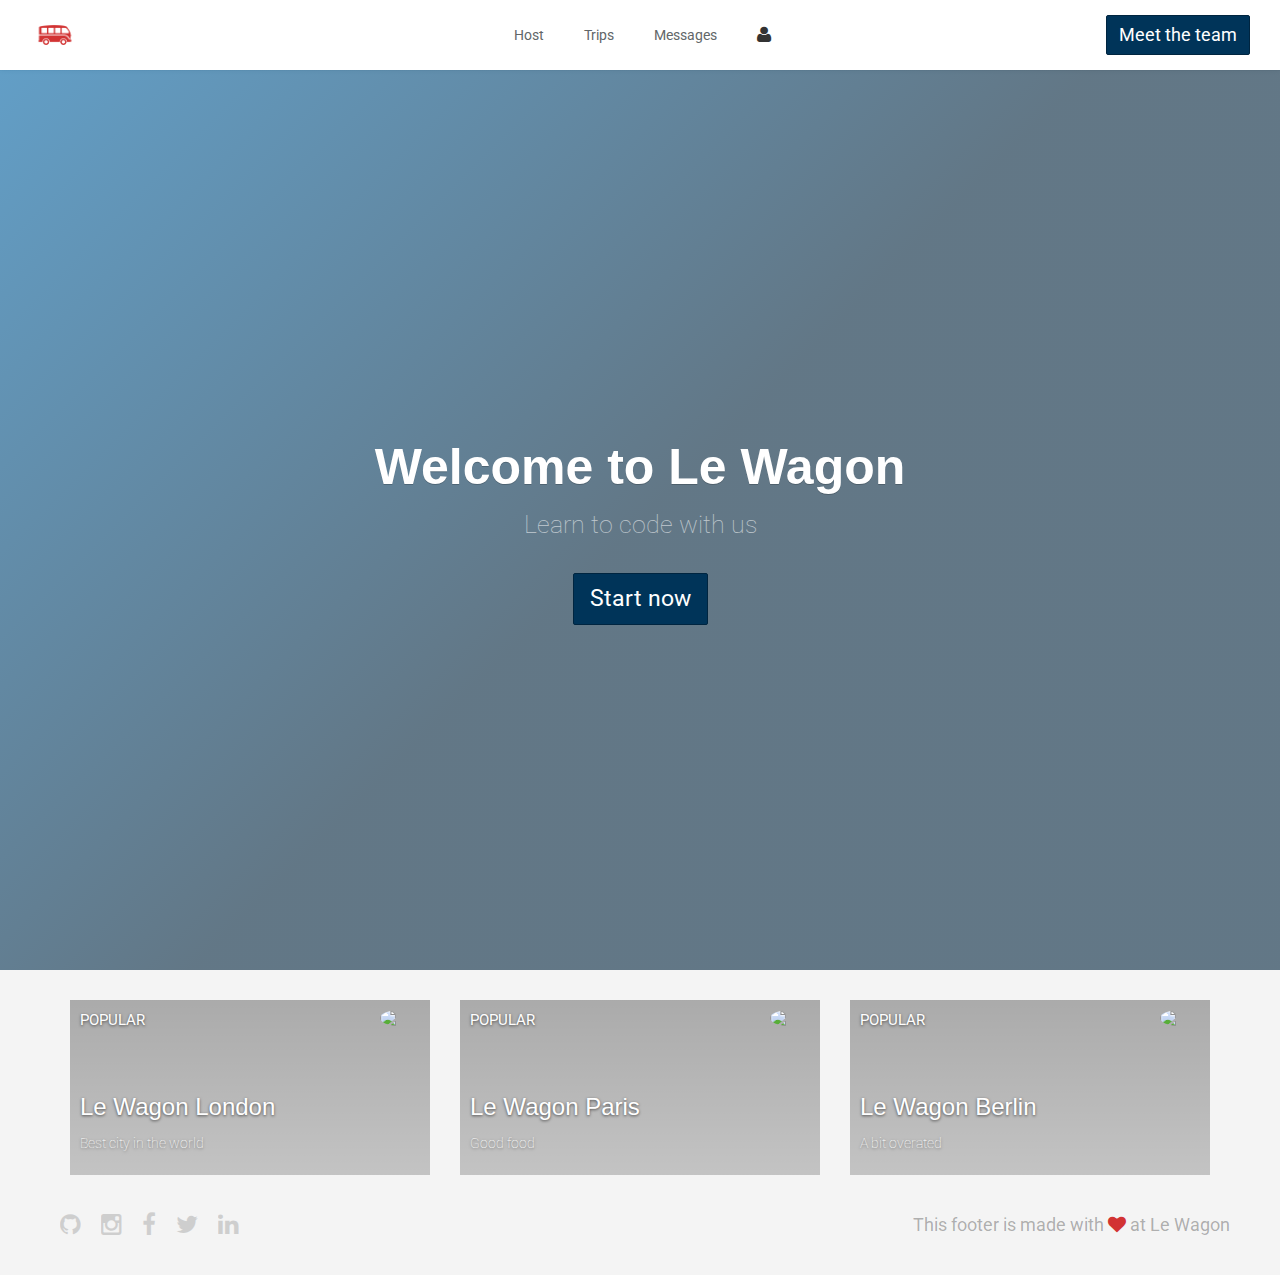
==== commit a52091e1: "Automated commit at 2017-10-30 15:44:58 UTC by middleman-deploy 2.0.0-alpha" ====
--- a/index.html
+++ b/index.html
@@ -7,7 +7,7 @@
           content="width=device-width, initial-scale=1, shrink-to-fit=no">
     <!-- Use the title from a page's frontmatter if it has one -->
     <title>Le Wagon - Middleman</title>
-    <link href="stylesheets/application-5d9a08bc.css" rel="stylesheet" />
+    <link href="stylesheets/application-49b51cc8.css" rel="stylesheet" />
     <script src="javascripts/application-93de88c9.js"></script>
     <link href="images/favicon-f15af148.png" rel="icon" type="image/png" />
   </head>
@@ -29,7 +29,7 @@
     <!-- Profile picture with dropdown list -->
     <div class="navbar-wagon-item">
       <div class="dropdown">
-        <img src="https://kitt.lewagon.com/placeholder/users/ssaunier" class="avatar dropdown-toggle" id="navbar-wagon-menu" data-toggle="dropdown">
+        <i class="fa fa-user" aria-hidden="true" id="navbar-wagon-menu" data-toggle="dropdown"></i>
         <ul class="dropdown-menu dropdown-menu-right navbar-wagon-dropdown-menu">
           <li><a href="#">Profile</a></li>
           <li><a href="#">Dashboard</a></li>
--- a/stylesheets/application-49b51cc8.css
+++ b/stylesheets/application-49b51cc8.css
@@ -0,0 +1,8 @@
+@import url("https://fonts.googleapis.com/css?family=Roboto:300");/*!
+ * Bootstrap v3.3.7 (http://getbootstrap.com)
+ * Copyright 2011-2016 Twitter, Inc.
+ * Licensed under MIT (https://github.com/twbs/bootstrap/blob/master/LICENSE)
+ *//*! normalize.css v3.0.3 | MIT License | github.com/necolas/normalize.css */html{font-family:sans-serif;-ms-text-size-adjust:100%;-webkit-text-size-adjust:100%}body{margin:0}article,aside,details,figcaption,figure,footer,header,hgroup,main,menu,nav,section,summary{display:block}audio,canvas,progress,video{display:inline-block;vertical-align:baseline}audio:not([controls]){display:none;height:0}[hidden],template{display:none}a{background-color:transparent}a:active,a:hover{outline:0}abbr[title]{border-bottom:1px dotted}b,strong{font-weight:bold}dfn{font-style:italic}h1{font-size:2em;margin:0.67em 0}mark{background:#ff0;color:#000}small{font-size:80%}sub,sup{font-size:75%;line-height:0;position:relative;vertical-align:baseline}sup{top:-0.5em}sub{bottom:-0.25em}img{border:0}svg:not(:root){overflow:hidden}figure{margin:1em 40px}hr{-webkit-box-sizing:content-box;box-sizing:content-box;height:0}pre{overflow:auto}code,kbd,pre,samp{font-family:monospace, monospace;font-size:1em}button,input,optgroup,select,textarea{color:inherit;font:inherit;margin:0}button{overflow:visible}button,select{text-transform:none}button,html input[type="button"],input[type="reset"],input[type="submit"]{-webkit-appearance:button;cursor:pointer}button[disabled],html input[disabled]{cursor:default}button::-moz-focus-inner,input::-moz-focus-inner{border:0;padding:0}input{line-height:normal}input[type="checkbox"],input[type="radio"]{-webkit-box-sizing:border-box;box-sizing:border-box;padding:0}input[type="number"]::-webkit-inner-spin-button,input[type="number"]::-webkit-outer-spin-button{height:auto}input[type="search"]{-webkit-appearance:textfield;-webkit-box-sizing:content-box;box-sizing:content-box}input[type="search"]::-webkit-search-cancel-button,input[type="search"]::-webkit-search-decoration{-webkit-appearance:none}fieldset{border:1px solid #c0c0c0;margin:0 2px;padding:0.35em 0.625em 0.75em}legend{border:0;padding:0}textarea{overflow:auto}optgroup{font-weight:bold}table{border-collapse:collapse;border-spacing:0}td,th{padding:0}/*! Source: https://github.com/h5bp/html5-boilerplate/blob/master/src/css/main.css */@media print{*,*:before,*:after{background:transparent !important;color:#000 !important;-webkit-box-shadow:none !important;box-shadow:none !important;text-shadow:none !important}a,a:visited{text-decoration:underline}a[href]:after{content:" (" attr(href) ")"}abbr[title]:after{content:" (" attr(title) ")"}a[href^="#"]:after,a[href^="javascript:"]:after{content:""}pre,blockquote{border:1px solid #999;page-break-inside:avoid}thead{display:table-header-group}tr,img{page-break-inside:avoid}img{max-width:100% !important}p,h2,h3{orphans:3;widows:3}h2,h3{page-break-after:avoid}.navbar{display:none}.btn>.caret,.dropup>.btn>.caret{border-top-color:#000 !important}.label{border:1px solid #000}.table{border-collapse:collapse !important}.table td,.table th{background-color:#fff !important}.table-bordered th,.table-bordered td{border:1px solid #ddd !important}}@font-face{font-family:'Glyphicons Halflings';src:url("../assets/bootstrap/glyphicons-halflings-regular-86b6f62b.eot");src:url("../assets/bootstrap/glyphicons-halflings-regular-86b6f62b.eot?#iefix") format("embedded-opentype"),url("../assets/bootstrap/glyphicons-halflings-regular-ca35b697.woff2") format("woff2"),url("../assets/bootstrap/glyphicons-halflings-regular-278e49a8.woff") format("woff"),url("../assets/bootstrap/glyphicons-halflings-regular-44bc1850.ttf") format("truetype"),url("../assets/bootstrap/glyphicons-halflings-regular-de51a849.svg#glyphicons_halflingsregular") format("svg")}.glyphicon{position:relative;top:1px;display:inline-block;font-family:'Glyphicons Halflings';font-style:normal;font-weight:normal;line-height:1;-webkit-font-smoothing:antialiased;-moz-osx-font-smoothing:grayscale}.glyphicon-asterisk:before{content:"\002a"}.glyphicon-plus:before{content:"\002b"}.glyphicon-euro:before,.glyphicon-eur:before{content:"\20ac"}.glyphicon-minus:before{content:"\2212"}.glyphicon-cloud:before{content:"\2601"}.glyphicon-envelope:before{content:"\2709"}.glyphicon-pencil:before{content:"\270f"}.glyphicon-glass:before{content:"\e001"}.glyphicon-music:before{content:"\e002"}.glyphicon-search:before{content:"\e003"}.glyphicon-heart:before{content:"\e005"}.glyphicon-star:before{content:"\e006"}.glyphicon-star-empty:before{content:"\e007"}.glyphicon-user:before{content:"\e008"}.glyphicon-film:before{content:"\e009"}.glyphicon-th-large:before{content:"\e010"}.glyphicon-th:before{content:"\e011"}.glyphicon-th-list:before{content:"\e012"}.glyphicon-ok:before{content:"\e013"}.glyphicon-remove:before{content:"\e014"}.glyphicon-zoom-in:before{content:"\e015"}.glyphicon-zoom-out:before{content:"\e016"}.glyphicon-off:before{content:"\e017"}.glyphicon-signal:before{content:"\e018"}.glyphicon-cog:before{content:"\e019"}.glyphicon-trash:before{content:"\e020"}.glyphicon-home:before{content:"\e021"}.glyphicon-file:before{content:"\e022"}.glyphicon-time:before{content:"\e023"}.glyphicon-road:before{content:"\e024"}.glyphicon-download-alt:before{content:"\e025"}.glyphicon-download:before{content:"\e026"}.glyphicon-upload:before{content:"\e027"}.glyphicon-inbox:before{content:"\e028"}.glyphicon-play-circle:before{content:"\e029"}.glyphicon-repeat:before{content:"\e030"}.glyphicon-refresh:before{content:"\e031"}.glyphicon-list-alt:before{content:"\e032"}.glyphicon-lock:before{content:"\e033"}.glyphicon-flag:before{content:"\e034"}.glyphicon-headphones:before{content:"\e035"}.glyphicon-volume-off:before{content:"\e036"}.glyphicon-volume-down:before{content:"\e037"}.glyphicon-volume-up:before{content:"\e038"}.glyphicon-qrcode:before{content:"\e039"}.glyphicon-barcode:before{content:"\e040"}.glyphicon-tag:before{content:"\e041"}.glyphicon-tags:before{content:"\e042"}.glyphicon-book:before{content:"\e043"}.glyphicon-bookmark:before{content:"\e044"}.glyphicon-print:before{content:"\e045"}.glyphicon-camera:before{content:"\e046"}.glyphicon-font:before{content:"\e047"}.glyphicon-bold:before{content:"\e048"}.glyphicon-italic:before{content:"\e049"}.glyphicon-text-height:before{content:"\e050"}.glyphicon-text-width:before{content:"\e051"}.glyphicon-align-left:before{content:"\e052"}.glyphicon-align-center:before{content:"\e053"}.glyphicon-align-right:before{content:"\e054"}.glyphicon-align-justify:before{content:"\e055"}.glyphicon-list:before{content:"\e056"}.glyphicon-indent-left:before{content:"\e057"}.glyphicon-indent-right:before{content:"\e058"}.glyphicon-facetime-video:before{content:"\e059"}.glyphicon-picture:before{content:"\e060"}.glyphicon-map-marker:before{content:"\e062"}.glyphicon-adjust:before{content:"\e063"}.glyphicon-tint:before{content:"\e064"}.glyphicon-edit:before{content:"\e065"}.glyphicon-share:before{content:"\e066"}.glyphicon-check:before{content:"\e067"}.glyphicon-move:before{content:"\e068"}.glyphicon-step-backward:before{content:"\e069"}.glyphicon-fast-backward:before{content:"\e070"}.glyphicon-backward:before{content:"\e071"}.glyphicon-play:before{content:"\e072"}.glyphicon-pause:before{content:"\e073"}.glyphicon-stop:before{content:"\e074"}.glyphicon-forward:before{content:"\e075"}.glyphicon-fast-forward:before{content:"\e076"}.glyphicon-step-forward:before{content:"\e077"}.glyphicon-eject:before{content:"\e078"}.glyphicon-chevron-left:before{content:"\e079"}.glyphicon-chevron-right:before{content:"\e080"}.glyphicon-plus-sign:before{content:"\e081"}.glyphicon-minus-sign:before{content:"\e082"}.glyphicon-remove-sign:before{content:"\e083"}.glyphicon-ok-sign:before{content:"\e084"}.glyphicon-question-sign:before{content:"\e085"}.glyphicon-info-sign:before{content:"\e086"}.glyphicon-screenshot:before{content:"\e087"}.glyphicon-remove-circle:before{content:"\e088"}.glyphicon-ok-circle:before{content:"\e089"}.glyphicon-ban-circle:before{content:"\e090"}.glyphicon-arrow-left:before{content:"\e091"}.glyphicon-arrow-right:before{content:"\e092"}.glyphicon-arrow-up:before{content:"\e093"}.glyphicon-arrow-down:before{content:"\e094"}.glyphicon-share-alt:before{content:"\e095"}.glyphicon-resize-full:before{content:"\e096"}.glyphicon-resize-small:before{content:"\e097"}.glyphicon-exclamation-sign:before{content:"\e101"}.glyphicon-gift:before{content:"\e102"}.glyphicon-leaf:before{content:"\e103"}.glyphicon-fire:before{content:"\e104"}.glyphicon-eye-open:before{content:"\e105"}.glyphicon-eye-close:before{content:"\e106"}.glyphicon-warning-sign:before{content:"\e107"}.glyphicon-plane:before{content:"\e108"}.glyphicon-calendar:before{content:"\e109"}.glyphicon-random:before{content:"\e110"}.glyphicon-comment:before{content:"\e111"}.glyphicon-magnet:before{content:"\e112"}.glyphicon-chevron-up:before{content:"\e113"}.glyphicon-chevron-down:before{content:"\e114"}.glyphicon-retweet:before{content:"\e115"}.glyphicon-shopping-cart:before{content:"\e116"}.glyphicon-folder-close:before{content:"\e117"}.glyphicon-folder-open:before{content:"\e118"}.glyphicon-resize-vertical:before{content:"\e119"}.glyphicon-resize-horizontal:before{content:"\e120"}.glyphicon-hdd:before{content:"\e121"}.glyphicon-bullhorn:before{content:"\e122"}.glyphicon-bell:before{content:"\e123"}.glyphicon-certificate:before{content:"\e124"}.glyphicon-thumbs-up:before{content:"\e125"}.glyphicon-thumbs-down:before{content:"\e126"}.glyphicon-hand-right:before{content:"\e127"}.glyphicon-hand-left:before{content:"\e128"}.glyphicon-hand-up:before{content:"\e129"}.glyphicon-hand-down:before{content:"\e130"}.glyphicon-circle-arrow-right:before{content:"\e131"}.glyphicon-circle-arrow-left:before{content:"\e132"}.glyphicon-circle-arrow-up:before{content:"\e133"}.glyphicon-circle-arrow-down:before{content:"\e134"}.glyphicon-globe:before{content:"\e135"}.glyphicon-wrench:before{content:"\e136"}.glyphicon-tasks:before{content:"\e137"}.glyphicon-filter:before{content:"\e138"}.glyphicon-briefcase:before{content:"\e139"}.glyphicon-fullscreen:before{content:"\e140"}.glyphicon-dashboard:before{content:"\e141"}.glyphicon-paperclip:before{content:"\e142"}.glyphicon-heart-empty:before{content:"\e143"}.glyphicon-link:before{content:"\e144"}.glyphicon-phone:before{content:"\e145"}.glyphicon-pushpin:before{content:"\e146"}.glyphicon-usd:before{content:"\e148"}.glyphicon-gbp:before{content:"\e149"}.glyphicon-sort:before{content:"\e150"}.glyphicon-sort-by-alphabet:before{content:"\e151"}.glyphicon-sort-by-alphabet-alt:before{content:"\e152"}.glyphicon-sort-by-order:before{content:"\e153"}.glyphicon-sort-by-order-alt:before{content:"\e154"}.glyphicon-sort-by-attributes:before{content:"\e155"}.glyphicon-sort-by-attributes-alt:before{content:"\e156"}.glyphicon-unchecked:before{content:"\e157"}.glyphicon-expand:before{content:"\e158"}.glyphicon-collapse-down:before{content:"\e159"}.glyphicon-collapse-up:before{content:"\e160"}.glyphicon-log-in:before{content:"\e161"}.glyphicon-flash:before{content:"\e162"}.glyphicon-log-out:before{content:"\e163"}.glyphicon-new-window:before{content:"\e164"}.glyphicon-record:before{content:"\e165"}.glyphicon-save:before{content:"\e166"}.glyphicon-open:before{content:"\e167"}.glyphicon-saved:before{content:"\e168"}.glyphicon-import:before{content:"\e169"}.glyphicon-export:before{content:"\e170"}.glyphicon-send:before{content:"\e171"}.glyphicon-floppy-disk:before{content:"\e172"}.glyphicon-floppy-saved:before{content:"\e173"}.glyphicon-floppy-remove:before{content:"\e174"}.glyphicon-floppy-save:before{content:"\e175"}.glyphicon-floppy-open:before{content:"\e176"}.glyphicon-credit-card:before{content:"\e177"}.glyphicon-transfer:before{content:"\e178"}.glyphicon-cutlery:before{content:"\e179"}.glyphicon-header:before{content:"\e180"}.glyphicon-compressed:before{content:"\e181"}.glyphicon-earphone:before{content:"\e182"}.glyphicon-phone-alt:before{content:"\e183"}.glyphicon-tower:before{content:"\e184"}.glyphicon-stats:before{content:"\e185"}.glyphicon-sd-video:before{content:"\e186"}.glyphicon-hd-video:before{content:"\e187"}.glyphicon-subtitles:before{content:"\e188"}.glyphicon-sound-stereo:before{content:"\e189"}.glyphicon-sound-dolby:before{content:"\e190"}.glyphicon-sound-5-1:before{content:"\e191"}.glyphicon-sound-6-1:before{content:"\e192"}.glyphicon-sound-7-1:before{content:"\e193"}.glyphicon-copyright-mark:before{content:"\e194"}.glyphicon-registration-mark:before{content:"\e195"}.glyphicon-cloud-download:before{content:"\e197"}.glyphicon-cloud-upload:before{content:"\e198"}.glyphicon-tree-conifer:before{content:"\e199"}.glyphicon-tree-deciduous:before{content:"\e200"}.glyphicon-cd:before{content:"\e201"}.glyphicon-save-file:before{content:"\e202"}.glyphicon-open-file:before{content:"\e203"}.glyphicon-level-up:before{content:"\e204"}.glyphicon-copy:before{content:"\e205"}.glyphicon-paste:before{content:"\e206"}.glyphicon-alert:before{content:"\e209"}.glyphicon-equalizer:before{content:"\e210"}.glyphicon-king:before{content:"\e211"}.glyphicon-queen:before{content:"\e212"}.glyphicon-pawn:before{content:"\e213"}.glyphicon-bishop:before{content:"\e214"}.glyphicon-knight:before{content:"\e215"}.glyphicon-baby-formula:before{content:"\e216"}.glyphicon-tent:before{content:"\26fa"}.glyphicon-blackboard:before{content:"\e218"}.glyphicon-bed:before{content:"\e219"}.glyphicon-apple:before{content:"\f8ff"}.glyphicon-erase:before{content:"\e221"}.glyphicon-hourglass:before{content:"\231b"}.glyphicon-lamp:before{content:"\e223"}.glyphicon-duplicate:before{content:"\e224"}.glyphicon-piggy-bank:before{content:"\e225"}.glyphicon-scissors:before{content:"\e226"}.glyphicon-bitcoin:before{content:"\e227"}.glyphicon-btc:before{content:"\e227"}.glyphicon-xbt:before{content:"\e227"}.glyphicon-yen:before{content:"\00a5"}.glyphicon-jpy:before{content:"\00a5"}.glyphicon-ruble:before{content:"\20bd"}.glyphicon-rub:before{content:"\20bd"}.glyphicon-scale:before{content:"\e230"}.glyphicon-ice-lolly:before{content:"\e231"}.glyphicon-ice-lolly-tasted:before{content:"\e232"}.glyphicon-education:before{content:"\e233"}.glyphicon-option-horizontal:before{content:"\e234"}.glyphicon-option-vertical:before{content:"\e235"}.glyphicon-menu-hamburger:before{content:"\e236"}.glyphicon-modal-window:before{content:"\e237"}.glyphicon-oil:before{content:"\e238"}.glyphicon-grain:before{content:"\e239"}.glyphicon-sunglasses:before{content:"\e240"}.glyphicon-text-size:before{content:"\e241"}.glyphicon-text-color:before{content:"\e242"}.glyphicon-text-background:before{content:"\e243"}.glyphicon-object-align-top:before{content:"\e244"}.glyphicon-object-align-bottom:before{content:"\e245"}.glyphicon-object-align-horizontal:before{content:"\e246"}.glyphicon-object-align-left:before{content:"\e247"}.glyphicon-object-align-vertical:before{content:"\e248"}.glyphicon-object-align-right:before{content:"\e249"}.glyphicon-triangle-right:before{content:"\e250"}.glyphicon-triangle-left:before{content:"\e251"}.glyphicon-triangle-bottom:before{content:"\e252"}.glyphicon-triangle-top:before{content:"\e253"}.glyphicon-console:before{content:"\e254"}.glyphicon-superscript:before{content:"\e255"}.glyphicon-subscript:before{content:"\e256"}.glyphicon-menu-left:before{content:"\e257"}.glyphicon-menu-right:before{content:"\e258"}.glyphicon-menu-down:before{content:"\e259"}.glyphicon-menu-up:before{content:"\e260"}*{-webkit-box-sizing:border-box;box-sizing:border-box}*:before,*:after{-webkit-box-sizing:border-box;box-sizing:border-box}html{font-size:10px;-webkit-tap-highlight-color:transparent}body{font-family:"Roboto", "Helvetica", "sans-serif";font-size:18px;line-height:1.42857143;color:#333333;background-color:#F4F4F4}input,button,select,textarea{font-family:inherit;font-size:inherit;line-height:inherit}a{color:#003459;text-decoration:none}a:hover,a:focus{color:#00070d;text-decoration:underline}a:focus{outline:5px auto -webkit-focus-ring-color;outline-offset:-2px}figure{margin:0}img{vertical-align:middle}.img-responsive{display:block;max-width:100%;height:auto}.img-rounded{border-radius:2px}.img-thumbnail{padding:4px;line-height:1.42857143;background-color:#F4F4F4;border:1px solid #ddd;border-radius:2px;-webkit-transition:all 0.2s ease-in-out;transition:all 0.2s ease-in-out;display:inline-block;max-width:100%;height:auto}.img-circle{border-radius:50%}hr{margin-top:25px;margin-bottom:25px;border:0;border-top:1px solid #eeeeee}.sr-only{position:absolute;width:1px;height:1px;margin:-1px;padding:0;overflow:hidden;clip:rect(0, 0, 0, 0);border:0}.sr-only-focusable:active,.sr-only-focusable:focus{position:static;width:auto;height:auto;margin:0;overflow:visible;clip:auto}[role="button"]{cursor:pointer}h1,h2,h3,h4,h5,h6,.h1,.h2,.h3,.h4,.h5,.h6{font-family:"Raleway", "Helvetica", "sans-serif";font-weight:500;line-height:1.1;color:inherit}h1 small,h1 .small,h2 small,h2 .small,h3 small,h3 .small,h4 small,h4 .small,h5 small,h5 .small,h6 small,h6 .small,.h1 small,.h1 .small,.h2 small,.h2 .small,.h3 small,.h3 .small,.h4 small,.h4 .small,.h5 small,.h5 .small,.h6 small,.h6 .small{font-weight:normal;line-height:1;color:#777777}h1,.h1,h2,.h2,h3,.h3{margin-top:25px;margin-bottom:12.5px}h1 small,h1 .small,.h1 small,.h1 .small,h2 small,h2 .small,.h2 small,.h2 .small,h3 small,h3 .small,.h3 small,.h3 .small{font-size:65%}h4,.h4,h5,.h5,h6,.h6{margin-top:12.5px;margin-bottom:12.5px}h4 small,h4 .small,.h4 small,.h4 .small,h5 small,h5 .small,.h5 small,.h5 .small,h6 small,h6 .small,.h6 small,.h6 .small{font-size:75%}h1,.h1{font-size:46px}h2,.h2{font-size:38px}h3,.h3{font-size:31px}h4,.h4{font-size:23px}h5,.h5{font-size:18px}h6,.h6{font-size:16px}p{margin:0 0 12.5px}.lead{margin-bottom:25px;font-size:20px;font-weight:300;line-height:1.4}@media (min-width: 768px){.lead{font-size:27px}}small,.small{font-size:55%}mark,.mark{background-color:#fcf8e3;padding:.2em}.text-left{text-align:left}.text-right{text-align:right}.text-center{text-align:center}.text-justify{text-align:justify}.text-nowrap{white-space:nowrap}.text-lowercase{text-transform:lowercase}.text-uppercase,.initialism{text-transform:uppercase}.text-capitalize{text-transform:capitalize}.text-muted{color:#777777}.text-primary{color:#003459}a.text-primary:hover,a.text-primary:focus{color:#001626}.text-success{color:#3c763d}a.text-success:hover,a.text-success:focus{color:#2b542c}.text-info{color:#31708f}a.text-info:hover,a.text-info:focus{color:#245269}.text-warning{color:#8a6d3b}a.text-warning:hover,a.text-warning:focus{color:#66512c}.text-danger{color:#a94442}a.text-danger:hover,a.text-danger:focus{color:#843534}.bg-primary{color:#fff}.bg-primary{background-color:#003459}a.bg-primary:hover,a.bg-primary:focus{background-color:#001626}.bg-success{background-color:#dff0d8}a.bg-success:hover,a.bg-success:focus{background-color:#c1e2b3}.bg-info{background-color:#d9edf7}a.bg-info:hover,a.bg-info:focus{background-color:#afd9ee}.bg-warning{background-color:#fcf8e3}a.bg-warning:hover,a.bg-warning:focus{background-color:#f7ecb5}.bg-danger{background-color:#f2dede}a.bg-danger:hover,a.bg-danger:focus{background-color:#e4b9b9}.page-header{padding-bottom:11.5px;margin:50px 0 25px;border-bottom:1px solid #eeeeee}ul,ol{margin-top:0;margin-bottom:12.5px}ul ul,ul ol,ol ul,ol ol{margin-bottom:0}.list-unstyled{padding-left:0;list-style:none}.list-inline{padding-left:0;list-style:none;margin-left:-5px}.list-inline>li{display:inline-block;padding-left:5px;padding-right:5px}dl{margin-top:0;margin-bottom:25px}dt,dd{line-height:1.42857143}dt{font-weight:bold}dd{margin-left:0}.dl-horizontal dd:before,.dl-horizontal dd:after{content:" ";display:table}.dl-horizontal dd:after{clear:both}@media (min-width: 768px){.dl-horizontal dt{float:left;width:160px;clear:left;text-align:right;overflow:hidden;text-overflow:ellipsis;white-space:nowrap}.dl-horizontal dd{margin-left:180px}}abbr[title],abbr[data-original-title]{cursor:help;border-bottom:1px dotted #777777}.initialism{font-size:90%}blockquote{padding:12.5px 25px;margin:0 0 25px;font-size:22.5px;border-left:5px solid #eeeeee}blockquote p:last-child,blockquote ul:last-child,blockquote ol:last-child{margin-bottom:0}blockquote footer,blockquote small,blockquote .small{display:block;font-size:80%;line-height:1.42857143;color:#777777}blockquote footer:before,blockquote small:before,blockquote .small:before{content:'\2014 \00A0'}.blockquote-reverse,blockquote.pull-right{padding-right:15px;padding-left:0;border-right:5px solid #eeeeee;border-left:0;text-align:right}.blockquote-reverse footer:before,.blockquote-reverse small:before,.blockquote-reverse .small:before,blockquote.pull-right footer:before,blockquote.pull-right small:before,blockquote.pull-right .small:before{content:''}.blockquote-reverse footer:after,.blockquote-reverse small:after,.blockquote-reverse .small:after,blockquote.pull-right footer:after,blockquote.pull-right small:after,blockquote.pull-right .small:after{content:'\00A0 \2014'}address{margin-bottom:25px;font-style:normal;line-height:1.42857143}code,kbd,pre,samp{font-family:Menlo, Monaco, Consolas, "Courier New", monospace}code{padding:2px 4px;font-size:90%;color:#c7254e;background-color:#f9f2f4;border-radius:2px}kbd{padding:2px 4px;font-size:90%;color:#fff;background-color:#333;border-radius:2px;-webkit-box-shadow:inset 0 -1px 0 rgba(0,0,0,0.25);box-shadow:inset 0 -1px 0 rgba(0,0,0,0.25)}kbd kbd{padding:0;font-size:100%;font-weight:bold;-webkit-box-shadow:none;box-shadow:none}pre{display:block;padding:12px;margin:0 0 12.5px;font-size:17px;line-height:1.42857143;word-break:break-all;word-wrap:break-word;color:#333333;background-color:#f5f5f5;border:1px solid #ccc;border-radius:2px}pre code{padding:0;font-size:inherit;color:inherit;white-space:pre-wrap;background-color:transparent;border-radius:0}.pre-scrollable{max-height:340px;overflow-y:scroll}.container{margin-right:auto;margin-left:auto;padding-left:15px;padding-right:15px}.container:before,.container:after{content:" ";display:table}.container:after{clear:both}@media (min-width: 768px){.container{width:750px}}@media (min-width: 992px){.container{width:970px}}@media (min-width: 1200px){.container{width:1170px}}.container-fluid{margin-right:auto;margin-left:auto;padding-left:15px;padding-right:15px}.container-fluid:before,.container-fluid:after{content:" ";display:table}.container-fluid:after{clear:both}.row{margin-left:-15px;margin-right:-15px}.row:before,.row:after{content:" ";display:table}.row:after{clear:both}.col-xs-1,.col-sm-1,.col-md-1,.col-lg-1,.col-xs-2,.col-sm-2,.col-md-2,.col-lg-2,.col-xs-3,.col-sm-3,.col-md-3,.col-lg-3,.col-xs-4,.col-sm-4,.col-md-4,.col-lg-4,.col-xs-5,.col-sm-5,.col-md-5,.col-lg-5,.col-xs-6,.col-sm-6,.col-md-6,.col-lg-6,.col-xs-7,.col-sm-7,.col-md-7,.col-lg-7,.col-xs-8,.col-sm-8,.col-md-8,.col-lg-8,.col-xs-9,.col-sm-9,.col-md-9,.col-lg-9,.col-xs-10,.col-sm-10,.col-md-10,.col-lg-10,.col-xs-11,.col-sm-11,.col-md-11,.col-lg-11,.col-xs-12,.col-sm-12,.col-md-12,.col-lg-12{position:relative;min-height:1px;padding-left:15px;padding-right:15px}.col-xs-1,.col-xs-2,.col-xs-3,.col-xs-4,.col-xs-5,.col-xs-6,.col-xs-7,.col-xs-8,.col-xs-9,.col-xs-10,.col-xs-11,.col-xs-12{float:left}.col-xs-1{width:8.33333333%}.col-xs-2{width:16.66666667%}.col-xs-3{width:25%}.col-xs-4{width:33.33333333%}.col-xs-5{width:41.66666667%}.col-xs-6{width:50%}.col-xs-7{width:58.33333333%}.col-xs-8{width:66.66666667%}.col-xs-9{width:75%}.col-xs-10{width:83.33333333%}.col-xs-11{width:91.66666667%}.col-xs-12{width:100%}.col-xs-pull-0{right:auto}.col-xs-pull-1{right:8.33333333%}.col-xs-pull-2{right:16.66666667%}.col-xs-pull-3{right:25%}.col-xs-pull-4{right:33.33333333%}.col-xs-pull-5{right:41.66666667%}.col-xs-pull-6{right:50%}.col-xs-pull-7{right:58.33333333%}.col-xs-pull-8{right:66.66666667%}.col-xs-pull-9{right:75%}.col-xs-pull-10{right:83.33333333%}.col-xs-pull-11{right:91.66666667%}.col-xs-pull-12{right:100%}.col-xs-push-0{left:auto}.col-xs-push-1{left:8.33333333%}.col-xs-push-2{left:16.66666667%}.col-xs-push-3{left:25%}.col-xs-push-4{left:33.33333333%}.col-xs-push-5{left:41.66666667%}.col-xs-push-6{left:50%}.col-xs-push-7{left:58.33333333%}.col-xs-push-8{left:66.66666667%}.col-xs-push-9{left:75%}.col-xs-push-10{left:83.33333333%}.col-xs-push-11{left:91.66666667%}.col-xs-push-12{left:100%}.col-xs-offset-0{margin-left:0%}.col-xs-offset-1{margin-left:8.33333333%}.col-xs-offset-2{margin-left:16.66666667%}.col-xs-offset-3{margin-left:25%}.col-xs-offset-4{margin-left:33.33333333%}.col-xs-offset-5{margin-left:41.66666667%}.col-xs-offset-6{margin-left:50%}.col-xs-offset-7{margin-left:58.33333333%}.col-xs-offset-8{margin-left:66.66666667%}.col-xs-offset-9{margin-left:75%}.col-xs-offset-10{margin-left:83.33333333%}.col-xs-offset-11{margin-left:91.66666667%}.col-xs-offset-12{margin-left:100%}@media (min-width: 768px){.col-sm-1,.col-sm-2,.col-sm-3,.col-sm-4,.col-sm-5,.col-sm-6,.col-sm-7,.col-sm-8,.col-sm-9,.col-sm-10,.col-sm-11,.col-sm-12{float:left}.col-sm-1{width:8.33333333%}.col-sm-2{width:16.66666667%}.col-sm-3{width:25%}.col-sm-4{width:33.33333333%}.col-sm-5{width:41.66666667%}.col-sm-6{width:50%}.col-sm-7{width:58.33333333%}.col-sm-8{width:66.66666667%}.col-sm-9{width:75%}.col-sm-10{width:83.33333333%}.col-sm-11{width:91.66666667%}.col-sm-12{width:100%}.col-sm-pull-0{right:auto}.col-sm-pull-1{right:8.33333333%}.col-sm-pull-2{right:16.66666667%}.col-sm-pull-3{right:25%}.col-sm-pull-4{right:33.33333333%}.col-sm-pull-5{right:41.66666667%}.col-sm-pull-6{right:50%}.col-sm-pull-7{right:58.33333333%}.col-sm-pull-8{right:66.66666667%}.col-sm-pull-9{right:75%}.col-sm-pull-10{right:83.33333333%}.col-sm-pull-11{right:91.66666667%}.col-sm-pull-12{right:100%}.col-sm-push-0{left:auto}.col-sm-push-1{left:8.33333333%}.col-sm-push-2{left:16.66666667%}.col-sm-push-3{left:25%}.col-sm-push-4{left:33.33333333%}.col-sm-push-5{left:41.66666667%}.col-sm-push-6{left:50%}.col-sm-push-7{left:58.33333333%}.col-sm-push-8{left:66.66666667%}.col-sm-push-9{left:75%}.col-sm-push-10{left:83.33333333%}.col-sm-push-11{left:91.66666667%}.col-sm-push-12{left:100%}.col-sm-offset-0{margin-left:0%}.col-sm-offset-1{margin-left:8.33333333%}.col-sm-offset-2{margin-left:16.66666667%}.col-sm-offset-3{margin-left:25%}.col-sm-offset-4{margin-left:33.33333333%}.col-sm-offset-5{margin-left:41.66666667%}.col-sm-offset-6{margin-left:50%}.col-sm-offset-7{margin-left:58.33333333%}.col-sm-offset-8{margin-left:66.66666667%}.col-sm-offset-9{margin-left:75%}.col-sm-offset-10{margin-left:83.33333333%}.col-sm-offset-11{margin-left:91.66666667%}.col-sm-offset-12{margin-left:100%}}@media (min-width: 992px){.col-md-1,.col-md-2,.col-md-3,.col-md-4,.col-md-5,.col-md-6,.col-md-7,.col-md-8,.col-md-9,.col-md-10,.col-md-11,.col-md-12{float:left}.col-md-1{width:8.33333333%}.col-md-2{width:16.66666667%}.col-md-3{width:25%}.col-md-4{width:33.33333333%}.col-md-5{width:41.66666667%}.col-md-6{width:50%}.col-md-7{width:58.33333333%}.col-md-8{width:66.66666667%}.col-md-9{width:75%}.col-md-10{width:83.33333333%}.col-md-11{width:91.66666667%}.col-md-12{width:100%}.col-md-pull-0{right:auto}.col-md-pull-1{right:8.33333333%}.col-md-pull-2{right:16.66666667%}.col-md-pull-3{right:25%}.col-md-pull-4{right:33.33333333%}.col-md-pull-5{right:41.66666667%}.col-md-pull-6{right:50%}.col-md-pull-7{right:58.33333333%}.col-md-pull-8{right:66.66666667%}.col-md-pull-9{right:75%}.col-md-pull-10{right:83.33333333%}.col-md-pull-11{right:91.66666667%}.col-md-pull-12{right:100%}.col-md-push-0{left:auto}.col-md-push-1{left:8.33333333%}.col-md-push-2{left:16.66666667%}.col-md-push-3{left:25%}.col-md-push-4{left:33.33333333%}.col-md-push-5{left:41.66666667%}.col-md-push-6{left:50%}.col-md-push-7{left:58.33333333%}.col-md-push-8{left:66.66666667%}.col-md-push-9{left:75%}.col-md-push-10{left:83.33333333%}.col-md-push-11{left:91.66666667%}.col-md-push-12{left:100%}.col-md-offset-0{margin-left:0%}.col-md-offset-1{margin-left:8.33333333%}.col-md-offset-2{margin-left:16.66666667%}.col-md-offset-3{margin-left:25%}.col-md-offset-4{margin-left:33.33333333%}.col-md-offset-5{margin-left:41.66666667%}.col-md-offset-6{margin-left:50%}.col-md-offset-7{margin-left:58.33333333%}.col-md-offset-8{margin-left:66.66666667%}.col-md-offset-9{margin-left:75%}.col-md-offset-10{margin-left:83.33333333%}.col-md-offset-11{margin-left:91.66666667%}.col-md-offset-12{margin-left:100%}}@media (min-width: 1200px){.col-lg-1,.col-lg-2,.col-lg-3,.col-lg-4,.col-lg-5,.col-lg-6,.col-lg-7,.col-lg-8,.col-lg-9,.col-lg-10,.col-lg-11,.col-lg-12{float:left}.col-lg-1{width:8.33333333%}.col-lg-2{width:16.66666667%}.col-lg-3{width:25%}.col-lg-4{width:33.33333333%}.col-lg-5{width:41.66666667%}.col-lg-6{width:50%}.col-lg-7{width:58.33333333%}.col-lg-8{width:66.66666667%}.col-lg-9{width:75%}.col-lg-10{width:83.33333333%}.col-lg-11{width:91.66666667%}.col-lg-12{width:100%}.col-lg-pull-0{right:auto}.col-lg-pull-1{right:8.33333333%}.col-lg-pull-2{right:16.66666667%}.col-lg-pull-3{right:25%}.col-lg-pull-4{right:33.33333333%}.col-lg-pull-5{right:41.66666667%}.col-lg-pull-6{right:50%}.col-lg-pull-7{right:58.33333333%}.col-lg-pull-8{right:66.66666667%}.col-lg-pull-9{right:75%}.col-lg-pull-10{right:83.33333333%}.col-lg-pull-11{right:91.66666667%}.col-lg-pull-12{right:100%}.col-lg-push-0{left:auto}.col-lg-push-1{left:8.33333333%}.col-lg-push-2{left:16.66666667%}.col-lg-push-3{left:25%}.col-lg-push-4{left:33.33333333%}.col-lg-push-5{left:41.66666667%}.col-lg-push-6{left:50%}.col-lg-push-7{left:58.33333333%}.col-lg-push-8{left:66.66666667%}.col-lg-push-9{left:75%}.col-lg-push-10{left:83.33333333%}.col-lg-push-11{left:91.66666667%}.col-lg-push-12{left:100%}.col-lg-offset-0{margin-left:0%}.col-lg-offset-1{margin-left:8.33333333%}.col-lg-offset-2{margin-left:16.66666667%}.col-lg-offset-3{margin-left:25%}.col-lg-offset-4{margin-left:33.33333333%}.col-lg-offset-5{margin-left:41.66666667%}.col-lg-offset-6{margin-left:50%}.col-lg-offset-7{margin-left:58.33333333%}.col-lg-offset-8{margin-left:66.66666667%}.col-lg-offset-9{margin-left:75%}.col-lg-offset-10{margin-left:83.33333333%}.col-lg-offset-11{margin-left:91.66666667%}.col-lg-offset-12{margin-left:100%}}table{background-color:transparent}caption{padding-top:8px;padding-bottom:8px;color:#777777;text-align:left}th{text-align:left}.table{width:100%;max-width:100%;margin-bottom:25px}.table>thead>tr>th,.table>thead>tr>td,.table>tbody>tr>th,.table>tbody>tr>td,.table>tfoot>tr>th,.table>tfoot>tr>td{padding:8px;line-height:1.42857143;vertical-align:top;border-top:1px solid #ddd}.table>thead>tr>th{vertical-align:bottom;border-bottom:2px solid #ddd}.table>caption+thead>tr:first-child>th,.table>caption+thead>tr:first-child>td,.table>colgroup+thead>tr:first-child>th,.table>colgroup+thead>tr:first-child>td,.table>thead:first-child>tr:first-child>th,.table>thead:first-child>tr:first-child>td{border-top:0}.table>tbody+tbody{border-top:2px solid #ddd}.table .table{background-color:#F4F4F4}.table-condensed>thead>tr>th,.table-condensed>thead>tr>td,.table-condensed>tbody>tr>th,.table-condensed>tbody>tr>td,.table-condensed>tfoot>tr>th,.table-condensed>tfoot>tr>td{padding:5px}.table-bordered{border:1px solid #ddd}.table-bordered>thead>tr>th,.table-bordered>thead>tr>td,.table-bordered>tbody>tr>th,.table-bordered>tbody>tr>td,.table-bordered>tfoot>tr>th,.table-bordered>tfoot>tr>td{border:1px solid #ddd}.table-bordered>thead>tr>th,.table-bordered>thead>tr>td{border-bottom-width:2px}.table-striped>tbody>tr:nth-of-type(odd){background-color:#f9f9f9}.table-hover>tbody>tr:hover{background-color:#f5f5f5}table col[class*="col-"]{position:static;float:none;display:table-column}table td[class*="col-"],table th[class*="col-"]{position:static;float:none;display:table-cell}.table>thead>tr>td.active,.table>thead>tr>th.active,.table>thead>tr.active>td,.table>thead>tr.active>th,.table>tbody>tr>td.active,.table>tbody>tr>th.active,.table>tbody>tr.active>td,.table>tbody>tr.active>th,.table>tfoot>tr>td.active,.table>tfoot>tr>th.active,.table>tfoot>tr.active>td,.table>tfoot>tr.active>th{background-color:#f5f5f5}.table-hover>tbody>tr>td.active:hover,.table-hover>tbody>tr>th.active:hover,.table-hover>tbody>tr.active:hover>td,.table-hover>tbody>tr:hover>.active,.table-hover>tbody>tr.active:hover>th{background-color:#e8e8e8}.table>thead>tr>td.success,.table>thead>tr>th.success,.table>thead>tr.success>td,.table>thead>tr.success>th,.table>tbody>tr>td.success,.table>tbody>tr>th.success,.table>tbody>tr.success>td,.table>tbody>tr.success>th,.table>tfoot>tr>td.success,.table>tfoot>tr>th.success,.table>tfoot>tr.success>td,.table>tfoot>tr.success>th{background-color:#dff0d8}.table-hover>tbody>tr>td.success:hover,.table-hover>tbody>tr>th.success:hover,.table-hover>tbody>tr.success:hover>td,.table-hover>tbody>tr:hover>.success,.table-hover>tbody>tr.success:hover>th{background-color:#d0e9c6}.table>thead>tr>td.info,.table>thead>tr>th.info,.table>thead>tr.info>td,.table>thead>tr.info>th,.table>tbody>tr>td.info,.table>tbody>tr>th.info,.table>tbody>tr.info>td,.table>tbody>tr.info>th,.table>tfoot>tr>td.info,.table>tfoot>tr>th.info,.table>tfoot>tr.info>td,.table>tfoot>tr.info>th{background-color:#d9edf7}.table-hover>tbody>tr>td.info:hover,.table-hover>tbody>tr>th.info:hover,.table-hover>tbody>tr.info:hover>td,.table-hover>tbody>tr:hover>.info,.table-hover>tbody>tr.info:hover>th{background-color:#c4e3f3}.table>thead>tr>td.warning,.table>thead>tr>th.warning,.table>thead>tr.warning>td,.table>thead>tr.warning>th,.table>tbody>tr>td.warning,.table>tbody>tr>th.warning,.table>tbody>tr.warning>td,.table>tbody>tr.warning>th,.table>tfoot>tr>td.warning,.table>tfoot>tr>th.warning,.table>tfoot>tr.warning>td,.table>tfoot>tr.warning>th{background-color:#fcf8e3}.table-hover>tbody>tr>td.warning:hover,.table-hover>tbody>tr>th.warning:hover,.table-hover>tbody>tr.warning:hover>td,.table-hover>tbody>tr:hover>.warning,.table-hover>tbody>tr.warning:hover>th{background-color:#faf2cc}.table>thead>tr>td.danger,.table>thead>tr>th.danger,.table>thead>tr.danger>td,.table>thead>tr.danger>th,.table>tbody>tr>td.danger,.table>tbody>tr>th.danger,.table>tbody>tr.danger>td,.table>tbody>tr.danger>th,.table>tfoot>tr>td.danger,.table>tfoot>tr>th.danger,.table>tfoot>tr.danger>td,.table>tfoot>tr.danger>th{background-color:#f2dede}.table-hover>tbody>tr>td.danger:hover,.table-hover>tbody>tr>th.danger:hover,.table-hover>tbody>tr.danger:hover>td,.table-hover>tbody>tr:hover>.danger,.table-hover>tbody>tr.danger:hover>th{background-color:#ebcccc}.table-responsive{overflow-x:auto;min-height:0.01%}@media screen and (max-width: 767px){.table-responsive{width:100%;margin-bottom:18.75px;overflow-y:hidden;-ms-overflow-style:-ms-autohiding-scrollbar;border:1px solid #ddd}.table-responsive>.table{margin-bottom:0}.table-responsive>.table>thead>tr>th,.table-responsive>.table>thead>tr>td,.table-responsive>.table>tbody>tr>th,.table-responsive>.table>tbody>tr>td,.table-responsive>.table>tfoot>tr>th,.table-responsive>.table>tfoot>tr>td{white-space:nowrap}.table-responsive>.table-bordered{border:0}.table-responsive>.table-bordered>thead>tr>th:first-child,.table-responsive>.table-bordered>thead>tr>td:first-child,.table-responsive>.table-bordered>tbody>tr>th:first-child,.table-responsive>.table-bordered>tbody>tr>td:first-child,.table-responsive>.table-bordered>tfoot>tr>th:first-child,.table-responsive>.table-bordered>tfoot>tr>td:first-child{border-left:0}.table-responsive>.table-bordered>thead>tr>th:last-child,.table-responsive>.table-bordered>thead>tr>td:last-child,.table-responsive>.table-bordered>tbody>tr>th:last-child,.table-responsive>.table-bordered>tbody>tr>td:last-child,.table-responsive>.table-bordered>tfoot>tr>th:last-child,.table-responsive>.table-bordered>tfoot>tr>td:last-child{border-right:0}.table-responsive>.table-bordered>tbody>tr:last-child>th,.table-responsive>.table-bordered>tbody>tr:last-child>td,.table-responsive>.table-bordered>tfoot>tr:last-child>th,.table-responsive>.table-bordered>tfoot>tr:last-child>td{border-bottom:0}}fieldset{padding:0;margin:0;border:0;min-width:0}legend{display:block;width:100%;padding:0;margin-bottom:25px;font-size:27px;line-height:inherit;color:#333333;border:0;border-bottom:1px solid #e5e5e5}label{display:inline-block;max-width:100%;margin-bottom:5px;font-weight:bold}input[type="search"]{-webkit-box-sizing:border-box;box-sizing:border-box}input[type="radio"],input[type="checkbox"]{margin:4px 0 0;margin-top:1px \9;line-height:normal}input[type="file"]{display:block}input[type="range"]{display:block;width:100%}select[multiple],select[size]{height:auto}input[type="file"]:focus,input[type="radio"]:focus,input[type="checkbox"]:focus{outline:5px auto -webkit-focus-ring-color;outline-offset:-2px}output{display:block;padding-top:7px;font-size:18px;line-height:1.42857143;color:#000000}.form-control{display:block;width:100%;height:39px;padding:6px 12px;font-size:18px;line-height:1.42857143;color:#000000;background-color:#fff;background-image:none;border:1px solid #ccc;border-radius:2px;-webkit-box-shadow:inset 0 1px 1px rgba(0,0,0,0.075);box-shadow:inset 0 1px 1px rgba(0,0,0,0.075);-webkit-transition:border-color ease-in-out 0.15s, box-shadow ease-in-out 0.15s;-webkit-transition:border-color ease-in-out 0.15s, -webkit-box-shadow ease-in-out 0.15s;transition:border-color ease-in-out 0.15s, -webkit-box-shadow ease-in-out 0.15s;transition:border-color ease-in-out 0.15s, box-shadow ease-in-out 0.15s;transition:border-color ease-in-out 0.15s, box-shadow ease-in-out 0.15s, -webkit-box-shadow ease-in-out 0.15s}.form-control:focus{border-color:#66afe9;outline:0;-webkit-box-shadow:inset 0 1px 1px rgba(0,0,0,0.075),0 0 8px rgba(102,175,233,0.6);box-shadow:inset 0 1px 1px rgba(0,0,0,0.075),0 0 8px rgba(102,175,233,0.6)}.form-control::-moz-placeholder{color:#999;opacity:1}.form-control:-ms-input-placeholder{color:#999}.form-control::-webkit-input-placeholder{color:#999}.form-control::-ms-expand{border:0;background-color:transparent}.form-control[disabled],.form-control[readonly],fieldset[disabled] .form-control{background-color:#eeeeee;opacity:1}.form-control[disabled],fieldset[disabled] .form-control{cursor:not-allowed}textarea.form-control{height:auto}input[type="search"]{-webkit-appearance:none}@media screen and (-webkit-min-device-pixel-ratio: 0){input[type="date"].form-control,input[type="time"].form-control,input[type="datetime-local"].form-control,input[type="month"].form-control{line-height:39px}input[type="date"].input-sm,.input-group-sm>input[type="date"].form-control,.input-group-sm>input[type="date"].input-group-addon,.input-group-sm>.input-group-btn>input[type="date"].btn,.input-group-sm input[type="date"],input[type="time"].input-sm,.input-group-sm>input[type="time"].form-control,.input-group-sm>input[type="time"].input-group-addon,.input-group-sm>.input-group-btn>input[type="time"].btn,.input-group-sm input[type="time"],input[type="datetime-local"].input-sm,.input-group-sm>input[type="datetime-local"].form-control,.input-group-sm>input[type="datetime-local"].input-group-addon,.input-group-sm>.input-group-btn>input[type="datetime-local"].btn,.input-group-sm input[type="datetime-local"],input[type="month"].input-sm,.input-group-sm>input[type="month"].form-control,.input-group-sm>input[type="month"].input-group-addon,.input-group-sm>.input-group-btn>input[type="month"].btn,.input-group-sm input[type="month"]{line-height:27px}input[type="date"].input-lg,.input-group-lg>input[type="date"].form-control,.input-group-lg>input[type="date"].input-group-addon,.input-group-lg>.input-group-btn>input[type="date"].btn,.input-group-lg input[type="date"],input[type="time"].input-lg,.input-group-lg>input[type="time"].form-control,.input-group-lg>input[type="time"].input-group-addon,.input-group-lg>.input-group-btn>input[type="time"].btn,.input-group-lg input[type="time"],input[type="datetime-local"].input-lg,.input-group-lg>input[type="datetime-local"].form-control,.input-group-lg>input[type="datetime-local"].input-group-addon,.input-group-lg>.input-group-btn>input[type="datetime-local"].btn,.input-group-lg input[type="datetime-local"],input[type="month"].input-lg,.input-group-lg>input[type="month"].form-control,.input-group-lg>input[type="month"].input-group-addon,.input-group-lg>.input-group-btn>input[type="month"].btn,.input-group-lg input[type="month"]{line-height:53px}}.form-group{margin-bottom:15px}.radio,.checkbox{position:relative;display:block;margin-top:10px;margin-bottom:10px}.radio label,.checkbox label{min-height:25px;padding-left:20px;margin-bottom:0;font-weight:normal;cursor:pointer}.radio input[type="radio"],.radio-inline input[type="radio"],.checkbox input[type="checkbox"],.checkbox-inline input[type="checkbox"]{position:absolute;margin-left:-20px;margin-top:4px \9}.radio+.radio,.checkbox+.checkbox{margin-top:-5px}.radio-inline,.checkbox-inline{position:relative;display:inline-block;padding-left:20px;margin-bottom:0;vertical-align:middle;font-weight:normal;cursor:pointer}.radio-inline+.radio-inline,.checkbox-inline+.checkbox-inline{margin-top:0;margin-left:10px}input[type="radio"][disabled],input[type="radio"].disabled,fieldset[disabled] input[type="radio"],input[type="checkbox"][disabled],input[type="checkbox"].disabled,fieldset[disabled] input[type="checkbox"]{cursor:not-allowed}.radio-inline.disabled,fieldset[disabled] .radio-inline,.checkbox-inline.disabled,fieldset[disabled] .checkbox-inline{cursor:not-allowed}.radio.disabled label,fieldset[disabled] .radio label,.checkbox.disabled label,fieldset[disabled] .checkbox label{cursor:not-allowed}.form-control-static{padding-top:7px;padding-bottom:7px;margin-bottom:0;min-height:43px}.form-control-static.input-lg,.input-group-lg>.form-control-static.form-control,.input-group-lg>.form-control-static.input-group-addon,.input-group-lg>.input-group-btn>.form-control-static.btn,.form-control-static.input-sm,.input-group-sm>.form-control-static.form-control,.input-group-sm>.form-control-static.input-group-addon,.input-group-sm>.input-group-btn>.form-control-static.btn{padding-left:0;padding-right:0}.input-sm,.input-group-sm>.form-control,.input-group-sm>.input-group-addon,.input-group-sm>.input-group-btn>.btn{height:27px;padding:5px 10px;font-size:10px;line-height:1.5;border-radius:2px}select.input-sm,.input-group-sm>select.form-control,.input-group-sm>select.input-group-addon,.input-group-sm>.input-group-btn>select.btn{height:27px;line-height:27px}textarea.input-sm,.input-group-sm>textarea.form-control,.input-group-sm>textarea.input-group-addon,.input-group-sm>.input-group-btn>textarea.btn,select[multiple].input-sm,.input-group-sm>select[multiple].form-control,.input-group-sm>select[multiple].input-group-addon,.input-group-sm>.input-group-btn>select[multiple].btn{height:auto}.form-group-sm .form-control{height:27px;padding:5px 10px;font-size:10px;line-height:1.5;border-radius:2px}.form-group-sm select.form-control{height:27px;line-height:27px}.form-group-sm textarea.form-control,.form-group-sm select[multiple].form-control{height:auto}.form-group-sm .form-control-static{height:27px;min-height:35px;padding:6px 10px;font-size:10px;line-height:1.5}.input-lg,.input-group-lg>.form-control,.input-group-lg>.input-group-addon,.input-group-lg>.input-group-btn>.btn{height:53px;padding:10px 16px;font-size:23px;line-height:1.3333333;border-radius:2px}select.input-lg,.input-group-lg>select.form-control,.input-group-lg>select.input-group-addon,.input-group-lg>.input-group-btn>select.btn{height:53px;line-height:53px}textarea.input-lg,.input-group-lg>textarea.form-control,.input-group-lg>textarea.input-group-addon,.input-group-lg>.input-group-btn>textarea.btn,select[multiple].input-lg,.input-group-lg>select[multiple].form-control,.input-group-lg>select[multiple].input-group-addon,.input-group-lg>.input-group-btn>select[multiple].btn{height:auto}.form-group-lg .form-control{height:53px;padding:10px 16px;font-size:23px;line-height:1.3333333;border-radius:2px}.form-group-lg select.form-control{height:53px;line-height:53px}.form-group-lg textarea.form-control,.form-group-lg select[multiple].form-control{height:auto}.form-group-lg .form-control-static{height:53px;min-height:48px;padding:11px 16px;font-size:23px;line-height:1.3333333}.has-feedback{position:relative}.has-feedback .form-control{padding-right:48.75px}.form-control-feedback{position:absolute;top:0;right:0;z-index:2;display:block;width:39px;height:39px;line-height:39px;text-align:center;pointer-events:none}.input-lg+.form-control-feedback,.input-group-lg>.form-control+.form-control-feedback,.input-group-lg>.input-group-addon+.form-control-feedback,.input-group-lg>.input-group-btn>.btn+.form-control-feedback,.input-group-lg+.form-control-feedback,.form-group-lg .form-control+.form-control-feedback{width:53px;height:53px;line-height:53px}.input-sm+.form-control-feedback,.input-group-sm>.form-control+.form-control-feedback,.input-group-sm>.input-group-addon+.form-control-feedback,.input-group-sm>.input-group-btn>.btn+.form-control-feedback,.input-group-sm+.form-control-feedback,.form-group-sm .form-control+.form-control-feedback{width:27px;height:27px;line-height:27px}.has-success .help-block,.has-success .control-label,.has-success .radio,.has-success .checkbox,.has-success .radio-inline,.has-success .checkbox-inline,.has-success.radio label,.has-success.checkbox label,.has-success.radio-inline label,.has-success.checkbox-inline label{color:#3c763d}.has-success .form-control{border-color:#3c763d;-webkit-box-shadow:inset 0 1px 1px rgba(0,0,0,0.075);box-shadow:inset 0 1px 1px rgba(0,0,0,0.075)}.has-success .form-control:focus{border-color:#2b542c;-webkit-box-shadow:inset 0 1px 1px rgba(0,0,0,0.075),0 0 6px #67b168;box-shadow:inset 0 1px 1px rgba(0,0,0,0.075),0 0 6px #67b168}.has-success .input-group-addon{color:#3c763d;border-color:#3c763d;background-color:#dff0d8}.has-success .form-control-feedback{color:#3c763d}.has-warning .help-block,.has-warning .control-label,.has-warning .radio,.has-warning .checkbox,.has-warning .radio-inline,.has-warning .checkbox-inline,.has-warning.radio label,.has-warning.checkbox label,.has-warning.radio-inline label,.has-warning.checkbox-inline label{color:#8a6d3b}.has-warning .form-control{border-color:#8a6d3b;-webkit-box-shadow:inset 0 1px 1px rgba(0,0,0,0.075);box-shadow:inset 0 1px 1px rgba(0,0,0,0.075)}.has-warning .form-control:focus{border-color:#66512c;-webkit-box-shadow:inset 0 1px 1px rgba(0,0,0,0.075),0 0 6px #c0a16b;box-shadow:inset 0 1px 1px rgba(0,0,0,0.075),0 0 6px #c0a16b}.has-warning .input-group-addon{color:#8a6d3b;border-color:#8a6d3b;background-color:#fcf8e3}.has-warning .form-control-feedback{color:#8a6d3b}.has-error .help-block,.has-error .control-label,.has-error .radio,.has-error .checkbox,.has-error .radio-inline,.has-error .checkbox-inline,.has-error.radio label,.has-error.checkbox label,.has-error.radio-inline label,.has-error.checkbox-inline label{color:#a94442}.has-error .form-control{border-color:#a94442;-webkit-box-shadow:inset 0 1px 1px rgba(0,0,0,0.075);box-shadow:inset 0 1px 1px rgba(0,0,0,0.075)}.has-error .form-control:focus{border-color:#843534;-webkit-box-shadow:inset 0 1px 1px rgba(0,0,0,0.075),0 0 6px #ce8483;box-shadow:inset 0 1px 1px rgba(0,0,0,0.075),0 0 6px #ce8483}.has-error .input-group-addon{color:#a94442;border-color:#a94442;background-color:#f2dede}.has-error .form-control-feedback{color:#a94442}.has-feedback label ~ .form-control-feedback{top:30px}.has-feedback label.sr-only ~ .form-control-feedback{top:0}.help-block{display:block;margin-top:5px;margin-bottom:10px;color:#737373}@media (min-width: 768px){.form-inline .form-group{display:inline-block;margin-bottom:0;vertical-align:middle}.form-inline .form-control{display:inline-block;width:auto;vertical-align:middle}.form-inline .form-control-static{display:inline-block}.form-inline .input-group{display:inline-table;vertical-align:middle}.form-inline .input-group .input-group-addon,.form-inline .input-group .input-group-btn,.form-inline .input-group .form-control{width:auto}.form-inline .input-group>.form-control{width:100%}.form-inline .control-label{margin-bottom:0;vertical-align:middle}.form-inline .radio,.form-inline .checkbox{display:inline-block;margin-top:0;margin-bottom:0;vertical-align:middle}.form-inline .radio label,.form-inline .checkbox label{padding-left:0}.form-inline .radio input[type="radio"],.form-inline .checkbox input[type="checkbox"]{position:relative;margin-left:0}.form-inline .has-feedback .form-control-feedback{top:0}}.form-horizontal .radio,.form-horizontal .checkbox,.form-horizontal .radio-inline,.form-horizontal .checkbox-inline{margin-top:0;margin-bottom:0;padding-top:7px}.form-horizontal .radio,.form-horizontal .checkbox{min-height:32px}.form-horizontal .form-group{margin-left:-15px;margin-right:-15px}.form-horizontal .form-group:before,.form-horizontal .form-group:after{content:" ";display:table}.form-horizontal .form-group:after{clear:both}@media (min-width: 768px){.form-horizontal .control-label{text-align:right;margin-bottom:0;padding-top:7px}}.form-horizontal .has-feedback .form-control-feedback{right:15px}@media (min-width: 768px){.form-horizontal .form-group-lg .control-label{padding-top:11px;font-size:23px}}@media (min-width: 768px){.form-horizontal .form-group-sm .control-label{padding-top:6px;font-size:10px}}.btn{display:inline-block;margin-bottom:0;font-weight:normal;text-align:center;vertical-align:middle;-ms-touch-action:manipulation;touch-action:manipulation;cursor:pointer;background-image:none;border:1px solid transparent;white-space:nowrap;padding:6px 12px;font-size:18px;line-height:1.42857143;border-radius:2px;-webkit-user-select:none;-moz-user-select:none;-ms-user-select:none;user-select:none}.btn:focus,.btn.focus,.btn:active:focus,.btn:active.focus,.btn.active:focus,.btn.active.focus{outline:5px auto -webkit-focus-ring-color;outline-offset:-2px}.btn:hover,.btn:focus,.btn.focus{color:#333;text-decoration:none}.btn:active,.btn.active{outline:0;background-image:none;-webkit-box-shadow:inset 0 3px 5px rgba(0,0,0,0.125);box-shadow:inset 0 3px 5px rgba(0,0,0,0.125)}.btn.disabled,.btn[disabled],fieldset[disabled] .btn{cursor:not-allowed;opacity:0.65;filter:alpha(opacity=65);-webkit-box-shadow:none;box-shadow:none}a.btn.disabled,fieldset[disabled] a.btn{pointer-events:none}.btn-default{color:#333;background-color:#fff;border-color:#ccc}.btn-default:focus,.btn-default.focus{color:#333;background-color:#e6e6e6;border-color:#8c8c8c}.btn-default:hover{color:#333;background-color:#e6e6e6;border-color:#adadad}.btn-default:active,.btn-default.active,.open>.btn-default.dropdown-toggle{color:#333;background-color:#e6e6e6;border-color:#adadad}.btn-default:active:hover,.btn-default:active:focus,.btn-default:active.focus,.btn-default.active:hover,.btn-default.active:focus,.btn-default.active.focus,.open>.btn-default.dropdown-toggle:hover,.open>.btn-default.dropdown-toggle:focus,.open>.btn-default.dropdown-toggle.focus{color:#333;background-color:#d4d4d4;border-color:#8c8c8c}.btn-default:active,.btn-default.active,.open>.btn-default.dropdown-toggle{background-image:none}.btn-default.disabled:hover,.btn-default.disabled:focus,.btn-default.disabled.focus,.btn-default[disabled]:hover,.btn-default[disabled]:focus,.btn-default[disabled].focus,fieldset[disabled] .btn-default:hover,fieldset[disabled] .btn-default:focus,fieldset[disabled] .btn-default.focus{background-color:#fff;border-color:#ccc}.btn-default .badge{color:#fff;background-color:#333}.btn-primary{color:#fff;background-color:#003459;border-color:#002540}.btn-primary:focus,.btn-primary.focus{color:#fff;background-color:#001626;border-color:black}.btn-primary:hover{color:#fff;background-color:#001626;border-color:#000102}.btn-primary:active,.btn-primary.active,.open>.btn-primary.dropdown-toggle{color:#fff;background-color:#001626;border-color:#000102}.btn-primary:active:hover,.btn-primary:active:focus,.btn-primary:active.focus,.btn-primary.active:hover,.btn-primary.active:focus,.btn-primary.active.focus,.open>.btn-primary.dropdown-toggle:hover,.open>.btn-primary.dropdown-toggle:focus,.open>.btn-primary.dropdown-toggle.focus{color:#fff;background-color:#000102;border-color:black}.btn-primary:active,.btn-primary.active,.open>.btn-primary.dropdown-toggle{background-image:none}.btn-primary.disabled:hover,.btn-primary.disabled:focus,.btn-primary.disabled.focus,.btn-primary[disabled]:hover,.btn-primary[disabled]:focus,.btn-primary[disabled].focus,fieldset[disabled] .btn-primary:hover,fieldset[disabled] .btn-primary:focus,fieldset[disabled] .btn-primary.focus{background-color:#003459;border-color:#002540}.btn-primary .badge{color:#003459;background-color:#fff}.btn-success{color:#fff;background-color:#32B796;border-color:#2da386}.btn-success:focus,.btn-success.focus{color:#fff;background-color:#278f75;border-color:#113f34}.btn-success:hover{color:#fff;background-color:#278f75;border-color:#1f735e}.btn-success:active,.btn-success.active,.open>.btn-success.dropdown-toggle{color:#fff;background-color:#278f75;border-color:#1f735e}.btn-success:active:hover,.btn-success:active:focus,.btn-success:active.focus,.btn-success.active:hover,.btn-success.active:focus,.btn-success.active.focus,.open>.btn-success.dropdown-toggle:hover,.open>.btn-success.dropdown-toggle:focus,.open>.btn-success.dropdown-toggle.focus{color:#fff;background-color:#1f735e;border-color:#113f34}.btn-success:active,.btn-success.active,.open>.btn-success.dropdown-toggle{background-image:none}.btn-success.disabled:hover,.btn-success.disabled:focus,.btn-success.disabled.focus,.btn-success[disabled]:hover,.btn-success[disabled]:focus,.btn-success[disabled].focus,fieldset[disabled] .btn-success:hover,fieldset[disabled] .btn-success:focus,fieldset[disabled] .btn-success.focus{background-color:#32B796;border-color:#2da386}.btn-success .badge{color:#32B796;background-color:#fff}.btn-info{color:#fff;background-color:#FDB631;border-color:#fdad18}.btn-info:focus,.btn-info.focus{color:#fff;background-color:#f9a302;border-color:#946101}.btn-info:hover{color:#fff;background-color:#f9a302;border-color:#d58c02}.btn-info:active,.btn-info.active,.open>.btn-info.dropdown-toggle{color:#fff;background-color:#f9a302;border-color:#d58c02}.btn-info:active:hover,.btn-info:active:focus,.btn-info:active.focus,.btn-info.active:hover,.btn-info.active:focus,.btn-info.active.focus,.open>.btn-info.dropdown-toggle:hover,.open>.btn-info.dropdown-toggle:focus,.open>.btn-info.dropdown-toggle.focus{color:#fff;background-color:#d58c02;border-color:#946101}.btn-info:active,.btn-info.active,.open>.btn-info.dropdown-toggle{background-image:none}.btn-info.disabled:hover,.btn-info.disabled:focus,.btn-info.disabled.focus,.btn-info[disabled]:hover,.btn-info[disabled]:focus,.btn-info[disabled].focus,fieldset[disabled] .btn-info:hover,fieldset[disabled] .btn-info:focus,fieldset[disabled] .btn-info.focus{background-color:#FDB631;border-color:#fdad18}.btn-info .badge{color:#FDB631;background-color:#fff}.btn-warning{color:#fff;background-color:#E67E22;border-color:#d67118}.btn-warning:focus,.btn-warning.focus{color:#fff;background-color:#bf6516;border-color:#64350b}.btn-warning:hover{color:#fff;background-color:#bf6516;border-color:#9f5412}.btn-warning:active,.btn-warning.active,.open>.btn-warning.dropdown-toggle{color:#fff;background-color:#bf6516;border-color:#9f5412}.btn-warning:active:hover,.btn-warning:active:focus,.btn-warning:active.focus,.btn-warning.active:hover,.btn-warning.active:focus,.btn-warning.active.focus,.open>.btn-warning.dropdown-toggle:hover,.open>.btn-warning.dropdown-toggle:focus,.open>.btn-warning.dropdown-toggle.focus{color:#fff;background-color:#9f5412;border-color:#64350b}.btn-warning:active,.btn-warning.active,.open>.btn-warning.dropdown-toggle{background-image:none}.btn-warning.disabled:hover,.btn-warning.disabled:focus,.btn-warning.disabled.focus,.btn-warning[disabled]:hover,.btn-warning[disabled]:focus,.btn-warning[disabled].focus,fieldset[disabled] .btn-warning:hover,fieldset[disabled] .btn-warning:focus,fieldset[disabled] .btn-warning.focus{background-color:#E67E22;border-color:#d67118}.btn-warning .badge{color:#E67E22;background-color:#fff}.btn-danger{color:#fff;background-color:#EE5F5B;border-color:#ec4844}.btn-danger:focus,.btn-danger.focus{color:#fff;background-color:#e9322d;border-color:#9f1411}.btn-danger:hover{color:#fff;background-color:#e9322d;border-color:#dc1c17}.btn-danger:active,.btn-danger.active,.open>.btn-danger.dropdown-toggle{color:#fff;background-color:#e9322d;border-color:#dc1c17}.btn-danger:active:hover,.btn-danger:active:focus,.btn-danger:active.focus,.btn-danger.active:hover,.btn-danger.active:focus,.btn-danger.active.focus,.open>.btn-danger.dropdown-toggle:hover,.open>.btn-danger.dropdown-toggle:focus,.open>.btn-danger.dropdown-toggle.focus{color:#fff;background-color:#dc1c17;border-color:#9f1411}.btn-danger:active,.btn-danger.active,.open>.btn-danger.dropdown-toggle{background-image:none}.btn-danger.disabled:hover,.btn-danger.disabled:focus,.btn-danger.disabled.focus,.btn-danger[disabled]:hover,.btn-danger[disabled]:focus,.btn-danger[disabled].focus,fieldset[disabled] .btn-danger:hover,fieldset[disabled] .btn-danger:focus,fieldset[disabled] .btn-danger.focus{background-color:#EE5F5B;border-color:#ec4844}.btn-danger .badge{color:#EE5F5B;background-color:#fff}.btn-link{color:#003459;font-weight:normal;border-radius:0}.btn-link,.btn-link:active,.btn-link.active,.btn-link[disabled],fieldset[disabled] .btn-link{background-color:transparent;-webkit-box-shadow:none;box-shadow:none}.btn-link,.btn-link:hover,.btn-link:focus,.btn-link:active{border-color:transparent}.btn-link:hover,.btn-link:focus{color:#00070d;text-decoration:underline;background-color:transparent}.btn-link[disabled]:hover,.btn-link[disabled]:focus,fieldset[disabled] .btn-link:hover,fieldset[disabled] .btn-link:focus{color:#777777;text-decoration:none}.btn-lg,.btn-group-lg>.btn{padding:10px 16px;font-size:23px;line-height:1.3333333;border-radius:2px}.btn-sm,.btn-group-sm>.btn{padding:5px 10px;font-size:10px;line-height:1.5;border-radius:2px}.btn-xs,.btn-group-xs>.btn{padding:1px 5px;font-size:10px;line-height:1.5;border-radius:2px}.btn-block{display:block;width:100%}.btn-block+.btn-block{margin-top:5px}input[type="submit"].btn-block,input[type="reset"].btn-block,input[type="button"].btn-block{width:100%}.fade{opacity:0;-webkit-transition:opacity 0.15s linear;transition:opacity 0.15s linear}.fade.in{opacity:1}.collapse{display:none}.collapse.in{display:block}tr.collapse.in{display:table-row}tbody.collapse.in{display:table-row-group}.collapsing{position:relative;height:0;overflow:hidden;-webkit-transition-property:height, visibility;transition-property:height, visibility;-webkit-transition-duration:0.35s;transition-duration:0.35s;-webkit-transition-timing-function:ease;transition-timing-function:ease}.caret{display:inline-block;width:0;height:0;margin-left:2px;vertical-align:middle;border-top:4px dashed;border-top:4px solid \9;border-right:4px solid transparent;border-left:4px solid transparent}.dropup,.dropdown{position:relative}.dropdown-toggle:focus{outline:0}.dropdown-menu{position:absolute;top:100%;left:0;z-index:1000;display:none;float:left;min-width:160px;padding:5px 0;margin:2px 0 0;list-style:none;font-size:18px;text-align:left;background-color:#fff;border:1px solid #ccc;border:1px solid rgba(0,0,0,0.15);border-radius:2px;-webkit-box-shadow:0 6px 12px rgba(0,0,0,0.175);box-shadow:0 6px 12px rgba(0,0,0,0.175);background-clip:padding-box}.dropdown-menu.pull-right{right:0;left:auto}.dropdown-menu .divider{height:1px;margin:11.5px 0;overflow:hidden;background-color:#e5e5e5}.dropdown-menu>li>a{display:block;padding:3px 20px;clear:both;font-weight:normal;line-height:1.42857143;color:#333333;white-space:nowrap}.dropdown-menu>li>a:hover,.dropdown-menu>li>a:focus{text-decoration:none;color:#262626;background-color:#f5f5f5}.dropdown-menu>.active>a,.dropdown-menu>.active>a:hover,.dropdown-menu>.active>a:focus{color:#fff;text-decoration:none;outline:0;background-color:#003459}.dropdown-menu>.disabled>a,.dropdown-menu>.disabled>a:hover,.dropdown-menu>.disabled>a:focus{color:#777777}.dropdown-menu>.disabled>a:hover,.dropdown-menu>.disabled>a:focus{text-decoration:none;background-color:transparent;background-image:none;filter:progid:DXImageTransform.Microsoft.gradient(enabled = false);cursor:not-allowed}.open>.dropdown-menu{display:block}.open>a{outline:0}.dropdown-menu-right{left:auto;right:0}.dropdown-menu-left{left:0;right:auto}.dropdown-header{display:block;padding:3px 20px;font-size:10px;line-height:1.42857143;color:#777777;white-space:nowrap}.dropdown-backdrop{position:fixed;left:0;right:0;bottom:0;top:0;z-index:990}.pull-right>.dropdown-menu{right:0;left:auto}.dropup .caret,.navbar-fixed-bottom .dropdown .caret{border-top:0;border-bottom:4px dashed;border-bottom:4px solid \9;content:""}.dropup .dropdown-menu,.navbar-fixed-bottom .dropdown .dropdown-menu{top:auto;bottom:100%;margin-bottom:2px}@media (min-width: 768px){.navbar-right .dropdown-menu{right:0;left:auto}.navbar-right .dropdown-menu-left{left:0;right:auto}}.btn-group,.btn-group-vertical{position:relative;display:inline-block;vertical-align:middle}.btn-group>.btn,.btn-group-vertical>.btn{position:relative;float:left}.btn-group>.btn:hover,.btn-group>.btn:focus,.btn-group>.btn:active,.btn-group>.btn.active,.btn-group-vertical>.btn:hover,.btn-group-vertical>.btn:focus,.btn-group-vertical>.btn:active,.btn-group-vertical>.btn.active{z-index:2}.btn-group .btn+.btn,.btn-group .btn+.btn-group,.btn-group .btn-group+.btn,.btn-group .btn-group+.btn-group{margin-left:-1px}.btn-toolbar{margin-left:-5px}.btn-toolbar:before,.btn-toolbar:after{content:" ";display:table}.btn-toolbar:after{clear:both}.btn-toolbar .btn,.btn-toolbar .btn-group,.btn-toolbar .input-group{float:left}.btn-toolbar>.btn,.btn-toolbar>.btn-group,.btn-toolbar>.input-group{margin-left:5px}.btn-group>.btn:not(:first-child):not(:last-child):not(.dropdown-toggle){border-radius:0}.btn-group>.btn:first-child{margin-left:0}.btn-group>.btn:first-child:not(:last-child):not(.dropdown-toggle){border-bottom-right-radius:0;border-top-right-radius:0}.btn-group>.btn:last-child:not(:first-child),.btn-group>.dropdown-toggle:not(:first-child){border-bottom-left-radius:0;border-top-left-radius:0}.btn-group>.btn-group{float:left}.btn-group>.btn-group:not(:first-child):not(:last-child)>.btn{border-radius:0}.btn-group>.btn-group:first-child:not(:last-child)>.btn:last-child,.btn-group>.btn-group:first-child:not(:last-child)>.dropdown-toggle{border-bottom-right-radius:0;border-top-right-radius:0}.btn-group>.btn-group:last-child:not(:first-child)>.btn:first-child{border-bottom-left-radius:0;border-top-left-radius:0}.btn-group .dropdown-toggle:active,.btn-group.open .dropdown-toggle{outline:0}.btn-group>.btn+.dropdown-toggle{padding-left:8px;padding-right:8px}.btn-group>.btn-lg+.dropdown-toggle,.btn-group-lg.btn-group>.btn+.dropdown-toggle{padding-left:12px;padding-right:12px}.btn-group.open .dropdown-toggle{-webkit-box-shadow:inset 0 3px 5px rgba(0,0,0,0.125);box-shadow:inset 0 3px 5px rgba(0,0,0,0.125)}.btn-group.open .dropdown-toggle.btn-link{-webkit-box-shadow:none;box-shadow:none}.btn .caret{margin-left:0}.btn-lg .caret,.btn-group-lg>.btn .caret{border-width:5px 5px 0;border-bottom-width:0}.dropup .btn-lg .caret,.dropup .btn-group-lg>.btn .caret{border-width:0 5px 5px}.btn-group-vertical>.btn,.btn-group-vertical>.btn-group,.btn-group-vertical>.btn-group>.btn{display:block;float:none;width:100%;max-width:100%}.btn-group-vertical>.btn-group:before,.btn-group-vertical>.btn-group:after{content:" ";display:table}.btn-group-vertical>.btn-group:after{clear:both}.btn-group-vertical>.btn-group>.btn{float:none}.btn-group-vertical>.btn+.btn,.btn-group-vertical>.btn+.btn-group,.btn-group-vertical>.btn-group+.btn,.btn-group-vertical>.btn-group+.btn-group{margin-top:-1px;margin-left:0}.btn-group-vertical>.btn:not(:first-child):not(:last-child){border-radius:0}.btn-group-vertical>.btn:first-child:not(:last-child){border-top-right-radius:2px;border-top-left-radius:2px;border-bottom-right-radius:0;border-bottom-left-radius:0}.btn-group-vertical>.btn:last-child:not(:first-child){border-top-right-radius:0;border-top-left-radius:0;border-bottom-right-radius:2px;border-bottom-left-radius:2px}.btn-group-vertical>.btn-group:not(:first-child):not(:last-child)>.btn{border-radius:0}.btn-group-vertical>.btn-group:first-child:not(:last-child)>.btn:last-child,.btn-group-vertical>.btn-group:first-child:not(:last-child)>.dropdown-toggle{border-bottom-right-radius:0;border-bottom-left-radius:0}.btn-group-vertical>.btn-group:last-child:not(:first-child)>.btn:first-child{border-top-right-radius:0;border-top-left-radius:0}.btn-group-justified{display:table;width:100%;table-layout:fixed;border-collapse:separate}.btn-group-justified>.btn,.btn-group-justified>.btn-group{float:none;display:table-cell;width:1%}.btn-group-justified>.btn-group .btn{width:100%}.btn-group-justified>.btn-group .dropdown-menu{left:auto}[data-toggle="buttons"]>.btn input[type="radio"],[data-toggle="buttons"]>.btn input[type="checkbox"],[data-toggle="buttons"]>.btn-group>.btn input[type="radio"],[data-toggle="buttons"]>.btn-group>.btn input[type="checkbox"]{position:absolute;clip:rect(0, 0, 0, 0);pointer-events:none}.input-group{position:relative;display:table;border-collapse:separate}.input-group[class*="col-"]{float:none;padding-left:0;padding-right:0}.input-group .form-control{position:relative;z-index:2;float:left;width:100%;margin-bottom:0}.input-group .form-control:focus{z-index:3}.input-group-addon,.input-group-btn,.input-group .form-control{display:table-cell}.input-group-addon:not(:first-child):not(:last-child),.input-group-btn:not(:first-child):not(:last-child),.input-group .form-control:not(:first-child):not(:last-child){border-radius:0}.input-group-addon,.input-group-btn{width:1%;white-space:nowrap;vertical-align:middle}.input-group-addon{padding:6px 12px;font-size:18px;font-weight:normal;line-height:1;color:#000000;text-align:center;background-color:#eeeeee;border:1px solid #ccc;border-radius:2px}.input-group-addon.input-sm,.input-group-sm>.input-group-addon,.input-group-sm>.input-group-btn>.input-group-addon.btn{padding:5px 10px;font-size:10px;border-radius:2px}.input-group-addon.input-lg,.input-group-lg>.input-group-addon,.input-group-lg>.input-group-btn>.input-group-addon.btn{padding:10px 16px;font-size:23px;border-radius:2px}.input-group-addon input[type="radio"],.input-group-addon input[type="checkbox"]{margin-top:0}.input-group .form-control:first-child,.input-group-addon:first-child,.input-group-btn:first-child>.btn,.input-group-btn:first-child>.btn-group>.btn,.input-group-btn:first-child>.dropdown-toggle,.input-group-btn:last-child>.btn:not(:last-child):not(.dropdown-toggle),.input-group-btn:last-child>.btn-group:not(:last-child)>.btn{border-bottom-right-radius:0;border-top-right-radius:0}.input-group-addon:first-child{border-right:0}.input-group .form-control:last-child,.input-group-addon:last-child,.input-group-btn:last-child>.btn,.input-group-btn:last-child>.btn-group>.btn,.input-group-btn:last-child>.dropdown-toggle,.input-group-btn:first-child>.btn:not(:first-child),.input-group-btn:first-child>.btn-group:not(:first-child)>.btn{border-bottom-left-radius:0;border-top-left-radius:0}.input-group-addon:last-child{border-left:0}.input-group-btn{position:relative;font-size:0;white-space:nowrap}.input-group-btn>.btn{position:relative}.input-group-btn>.btn+.btn{margin-left:-1px}.input-group-btn>.btn:hover,.input-group-btn>.btn:focus,.input-group-btn>.btn:active{z-index:2}.input-group-btn:first-child>.btn,.input-group-btn:first-child>.btn-group{margin-right:-1px}.input-group-btn:last-child>.btn,.input-group-btn:last-child>.btn-group{z-index:2;margin-left:-1px}.nav{margin-bottom:0;padding-left:0;list-style:none}.nav:before,.nav:after{content:" ";display:table}.nav:after{clear:both}.nav>li{position:relative;display:block}.nav>li>a{position:relative;display:block;padding:10px 15px}.nav>li>a:hover,.nav>li>a:focus{text-decoration:none;background-color:#eeeeee}.nav>li.disabled>a{color:#777777}.nav>li.disabled>a:hover,.nav>li.disabled>a:focus{color:#777777;text-decoration:none;background-color:transparent;cursor:not-allowed}.nav .open>a,.nav .open>a:hover,.nav .open>a:focus{background-color:#eeeeee;border-color:#003459}.nav .nav-divider{height:1px;margin:11.5px 0;overflow:hidden;background-color:#e5e5e5}.nav>li>a>img{max-width:none}.nav-tabs{border-bottom:1px solid #ddd}.nav-tabs>li{float:left;margin-bottom:-1px}.nav-tabs>li>a{margin-right:2px;line-height:1.42857143;border:1px solid transparent;border-radius:2px 2px 0 0}.nav-tabs>li>a:hover{border-color:#eeeeee #eeeeee #ddd}.nav-tabs>li.active>a,.nav-tabs>li.active>a:hover,.nav-tabs>li.active>a:focus{color:#000000;background-color:#F4F4F4;border:1px solid #ddd;border-bottom-color:transparent;cursor:default}.nav-pills>li{float:left}.nav-pills>li>a{border-radius:2px}.nav-pills>li+li{margin-left:2px}.nav-pills>li.active>a,.nav-pills>li.active>a:hover,.nav-pills>li.active>a:focus{color:#fff;background-color:#003459}.nav-stacked>li{float:none}.nav-stacked>li+li{margin-top:2px;margin-left:0}.nav-justified,.nav-tabs.nav-justified{width:100%}.nav-justified>li,.nav-tabs.nav-justified>li{float:none}.nav-justified>li>a,.nav-tabs.nav-justified>li>a{text-align:center;margin-bottom:5px}.nav-justified>.dropdown .dropdown-menu{top:auto;left:auto}@media (min-width: 768px){.nav-justified>li,.nav-tabs.nav-justified>li{display:table-cell;width:1%}.nav-justified>li>a,.nav-tabs.nav-justified>li>a{margin-bottom:0}}.nav-tabs-justified,.nav-tabs.nav-justified{border-bottom:0}.nav-tabs-justified>li>a,.nav-tabs.nav-justified>li>a{margin-right:0;border-radius:2px}.nav-tabs-justified>.active>a,.nav-tabs.nav-justified>.active>a,.nav-tabs-justified>.active>a:hover,.nav-tabs.nav-justified>.active>a:hover,.nav-tabs-justified>.active>a:focus,.nav-tabs.nav-justified>.active>a:focus{border:1px solid #ddd}@media (min-width: 768px){.nav-tabs-justified>li>a,.nav-tabs.nav-justified>li>a{border-bottom:1px solid #ddd;border-radius:2px 2px 0 0}.nav-tabs-justified>.active>a,.nav-tabs.nav-justified>.active>a,.nav-tabs-justified>.active>a:hover,.nav-tabs.nav-justified>.active>a:hover,.nav-tabs-justified>.active>a:focus,.nav-tabs.nav-justified>.active>a:focus{border-bottom-color:#F4F4F4}}.tab-content>.tab-pane{display:none}.tab-content>.active{display:block}.nav-tabs .dropdown-menu{margin-top:-1px;border-top-right-radius:0;border-top-left-radius:0}.navbar{position:relative;min-height:50px;margin-bottom:25px;border:1px solid transparent}.navbar:before,.navbar:after{content:" ";display:table}.navbar:after{clear:both}@media (min-width: 768px){.navbar{border-radius:2px}}.navbar-header:before,.navbar-header:after{content:" ";display:table}.navbar-header:after{clear:both}@media (min-width: 768px){.navbar-header{float:left}}.navbar-collapse{overflow-x:visible;padding-right:15px;padding-left:15px;border-top:1px solid transparent;-webkit-box-shadow:inset 0 1px 0 rgba(255,255,255,0.1);box-shadow:inset 0 1px 0 rgba(255,255,255,0.1);-webkit-overflow-scrolling:touch}.navbar-collapse:before,.navbar-collapse:after{content:" ";display:table}.navbar-collapse:after{clear:both}.navbar-collapse.in{overflow-y:auto}@media (min-width: 768px){.navbar-collapse{width:auto;border-top:0;-webkit-box-shadow:none;box-shadow:none}.navbar-collapse.collapse{display:block !important;height:auto !important;padding-bottom:0;overflow:visible !important}.navbar-collapse.in{overflow-y:visible}.navbar-fixed-top .navbar-collapse,.navbar-static-top .navbar-collapse,.navbar-fixed-bottom .navbar-collapse{padding-left:0;padding-right:0}}.navbar-fixed-top .navbar-collapse,.navbar-fixed-bottom .navbar-collapse{max-height:340px}@media (max-device-width: 480px) and (orientation: landscape){.navbar-fixed-top .navbar-collapse,.navbar-fixed-bottom .navbar-collapse{max-height:200px}}.container>.navbar-header,.container>.navbar-collapse,.container-fluid>.navbar-header,.container-fluid>.navbar-collapse{margin-right:-15px;margin-left:-15px}@media (min-width: 768px){.container>.navbar-header,.container>.navbar-collapse,.container-fluid>.navbar-header,.container-fluid>.navbar-collapse{margin-right:0;margin-left:0}}.navbar-static-top{z-index:1000;border-width:0 0 1px}@media (min-width: 768px){.navbar-static-top{border-radius:0}}.navbar-fixed-top,.navbar-fixed-bottom{position:fixed;right:0;left:0;z-index:1030}@media (min-width: 768px){.navbar-fixed-top,.navbar-fixed-bottom{border-radius:0}}.navbar-fixed-top{top:0;border-width:0 0 1px}.navbar-fixed-bottom{bottom:0;margin-bottom:0;border-width:1px 0 0}.navbar-brand{float:left;padding:12.5px 15px;font-size:23px;line-height:25px;height:50px}.navbar-brand:hover,.navbar-brand:focus{text-decoration:none}.navbar-brand>img{display:block}@media (min-width: 768px){.navbar>.container .navbar-brand,.navbar>.container-fluid .navbar-brand{margin-left:-15px}}.navbar-toggle{position:relative;float:right;margin-right:15px;padding:9px 10px;margin-top:8px;margin-bottom:8px;background-color:transparent;background-image:none;border:1px solid transparent;border-radius:2px}.navbar-toggle:focus{outline:0}.navbar-toggle .icon-bar{display:block;width:22px;height:2px;border-radius:1px}.navbar-toggle .icon-bar+.icon-bar{margin-top:4px}@media (min-width: 768px){.navbar-toggle{display:none}}.navbar-nav{margin:6.25px -15px}.navbar-nav>li>a{padding-top:10px;padding-bottom:10px;line-height:25px}@media (max-width: 767px){.navbar-nav .open .dropdown-menu{position:static;float:none;width:auto;margin-top:0;background-color:transparent;border:0;-webkit-box-shadow:none;box-shadow:none}.navbar-nav .open .dropdown-menu>li>a,.navbar-nav .open .dropdown-menu .dropdown-header{padding:5px 15px 5px 25px}.navbar-nav .open .dropdown-menu>li>a{line-height:25px}.navbar-nav .open .dropdown-menu>li>a:hover,.navbar-nav .open .dropdown-menu>li>a:focus{background-image:none}}@media (min-width: 768px){.navbar-nav{float:left;margin:0}.navbar-nav>li{float:left}.navbar-nav>li>a{padding-top:12.5px;padding-bottom:12.5px}}.navbar-form{margin-left:-15px;margin-right:-15px;padding:10px 15px;border-top:1px solid transparent;border-bottom:1px solid transparent;-webkit-box-shadow:inset 0 1px 0 rgba(255,255,255,0.1),0 1px 0 rgba(255,255,255,0.1);box-shadow:inset 0 1px 0 rgba(255,255,255,0.1),0 1px 0 rgba(255,255,255,0.1);margin-top:5.5px;margin-bottom:5.5px}@media (min-width: 768px){.navbar-form .form-group{display:inline-block;margin-bottom:0;vertical-align:middle}.navbar-form .form-control{display:inline-block;width:auto;vertical-align:middle}.navbar-form .form-control-static{display:inline-block}.navbar-form .input-group{display:inline-table;vertical-align:middle}.navbar-form .input-group .input-group-addon,.navbar-form .input-group .input-group-btn,.navbar-form .input-group .form-control{width:auto}.navbar-form .input-group>.form-control{width:100%}.navbar-form .control-label{margin-bottom:0;vertical-align:middle}.navbar-form .radio,.navbar-form .checkbox{display:inline-block;margin-top:0;margin-bottom:0;vertical-align:middle}.navbar-form .radio label,.navbar-form .checkbox label{padding-left:0}.navbar-form .radio input[type="radio"],.navbar-form .checkbox input[type="checkbox"]{position:relative;margin-left:0}.navbar-form .has-feedback .form-control-feedback{top:0}}@media (max-width: 767px){.navbar-form .form-group{margin-bottom:5px}.navbar-form .form-group:last-child{margin-bottom:0}}@media (min-width: 768px){.navbar-form{width:auto;border:0;margin-left:0;margin-right:0;padding-top:0;padding-bottom:0;-webkit-box-shadow:none;box-shadow:none}}.navbar-nav>li>.dropdown-menu{margin-top:0;border-top-right-radius:0;border-top-left-radius:0}.navbar-fixed-bottom .navbar-nav>li>.dropdown-menu{margin-bottom:0;border-top-right-radius:2px;border-top-left-radius:2px;border-bottom-right-radius:0;border-bottom-left-radius:0}.navbar-btn{margin-top:5.5px;margin-bottom:5.5px}.navbar-btn.btn-sm,.btn-group-sm>.navbar-btn.btn{margin-top:11.5px;margin-bottom:11.5px}.navbar-btn.btn-xs,.btn-group-xs>.navbar-btn.btn{margin-top:14px;margin-bottom:14px}.navbar-text{margin-top:12.5px;margin-bottom:12.5px}@media (min-width: 768px){.navbar-text{float:left;margin-left:15px;margin-right:15px}}@media (min-width: 768px){.navbar-left{float:left !important}.navbar-right{float:right !important;margin-right:-15px}.navbar-right ~ .navbar-right{margin-right:0}}.navbar-default{background-color:#f8f8f8;border-color:#e7e7e7}.navbar-default .navbar-brand{color:#777}.navbar-default .navbar-brand:hover,.navbar-default .navbar-brand:focus{color:#5e5e5e;background-color:transparent}.navbar-default .navbar-text{color:#777}.navbar-default .navbar-nav>li>a{color:#777}.navbar-default .navbar-nav>li>a:hover,.navbar-default .navbar-nav>li>a:focus{color:#333;background-color:transparent}.navbar-default .navbar-nav>.active>a,.navbar-default .navbar-nav>.active>a:hover,.navbar-default .navbar-nav>.active>a:focus{color:#555;background-color:#e7e7e7}.navbar-default .navbar-nav>.disabled>a,.navbar-default .navbar-nav>.disabled>a:hover,.navbar-default .navbar-nav>.disabled>a:focus{color:#ccc;background-color:transparent}.navbar-default .navbar-toggle{border-color:#ddd}.navbar-default .navbar-toggle:hover,.navbar-default .navbar-toggle:focus{background-color:#ddd}.navbar-default .navbar-toggle .icon-bar{background-color:#888}.navbar-default .navbar-collapse,.navbar-default .navbar-form{border-color:#e7e7e7}.navbar-default .navbar-nav>.open>a,.navbar-default .navbar-nav>.open>a:hover,.navbar-default .navbar-nav>.open>a:focus{background-color:#e7e7e7;color:#555}@media (max-width: 767px){.navbar-default .navbar-nav .open .dropdown-menu>li>a{color:#777}.navbar-default .navbar-nav .open .dropdown-menu>li>a:hover,.navbar-default .navbar-nav .open .dropdown-menu>li>a:focus{color:#333;background-color:transparent}.navbar-default .navbar-nav .open .dropdown-menu>.active>a,.navbar-default .navbar-nav .open .dropdown-menu>.active>a:hover,.navbar-default .navbar-nav .open .dropdown-menu>.active>a:focus{color:#555;background-color:#e7e7e7}.navbar-default .navbar-nav .open .dropdown-menu>.disabled>a,.navbar-default .navbar-nav .open .dropdown-menu>.disabled>a:hover,.navbar-default .navbar-nav .open .dropdown-menu>.disabled>a:focus{color:#ccc;background-color:transparent}}.navbar-default .navbar-link{color:#777}.navbar-default .navbar-link:hover{color:#333}.navbar-default .btn-link{color:#777}.navbar-default .btn-link:hover,.navbar-default .btn-link:focus{color:#333}.navbar-default .btn-link[disabled]:hover,.navbar-default .btn-link[disabled]:focus,fieldset[disabled] .navbar-default .btn-link:hover,fieldset[disabled] .navbar-default .btn-link:focus{color:#ccc}.navbar-inverse{background-color:#222;border-color:#090909}.navbar-inverse .navbar-brand{color:#9d9d9d}.navbar-inverse .navbar-brand:hover,.navbar-inverse .navbar-brand:focus{color:#fff;background-color:transparent}.navbar-inverse .navbar-text{color:#9d9d9d}.navbar-inverse .navbar-nav>li>a{color:#9d9d9d}.navbar-inverse .navbar-nav>li>a:hover,.navbar-inverse .navbar-nav>li>a:focus{color:#fff;background-color:transparent}.navbar-inverse .navbar-nav>.active>a,.navbar-inverse .navbar-nav>.active>a:hover,.navbar-inverse .navbar-nav>.active>a:focus{color:#fff;background-color:#090909}.navbar-inverse .navbar-nav>.disabled>a,.navbar-inverse .navbar-nav>.disabled>a:hover,.navbar-inverse .navbar-nav>.disabled>a:focus{color:#444;background-color:transparent}.navbar-inverse .navbar-toggle{border-color:#333}.navbar-inverse .navbar-toggle:hover,.navbar-inverse .navbar-toggle:focus{background-color:#333}.navbar-inverse .navbar-toggle .icon-bar{background-color:#fff}.navbar-inverse .navbar-collapse,.navbar-inverse .navbar-form{border-color:#101010}.navbar-inverse .navbar-nav>.open>a,.navbar-inverse .navbar-nav>.open>a:hover,.navbar-inverse .navbar-nav>.open>a:focus{background-color:#090909;color:#fff}@media (max-width: 767px){.navbar-inverse .navbar-nav .open .dropdown-menu>.dropdown-header{border-color:#090909}.navbar-inverse .navbar-nav .open .dropdown-menu .divider{background-color:#090909}.navbar-inverse .navbar-nav .open .dropdown-menu>li>a{color:#9d9d9d}.navbar-inverse .navbar-nav .open .dropdown-menu>li>a:hover,.navbar-inverse .navbar-nav .open .dropdown-menu>li>a:focus{color:#fff;background-color:transparent}.navbar-inverse .navbar-nav .open .dropdown-menu>.active>a,.navbar-inverse .navbar-nav .open .dropdown-menu>.active>a:hover,.navbar-inverse .navbar-nav .open .dropdown-menu>.active>a:focus{color:#fff;background-color:#090909}.navbar-inverse .navbar-nav .open .dropdown-menu>.disabled>a,.navbar-inverse .navbar-nav .open .dropdown-menu>.disabled>a:hover,.navbar-inverse .navbar-nav .open .dropdown-menu>.disabled>a:focus{color:#444;background-color:transparent}}.navbar-inverse .navbar-link{color:#9d9d9d}.navbar-inverse .navbar-link:hover{color:#fff}.navbar-inverse .btn-link{color:#9d9d9d}.navbar-inverse .btn-link:hover,.navbar-inverse .btn-link:focus{color:#fff}.navbar-inverse .btn-link[disabled]:hover,.navbar-inverse .btn-link[disabled]:focus,fieldset[disabled] .navbar-inverse .btn-link:hover,fieldset[disabled] .navbar-inverse .btn-link:focus{color:#444}.breadcrumb{padding:8px 15px;margin-bottom:25px;list-style:none;background-color:#f5f5f5;border-radius:2px}.breadcrumb>li{display:inline-block}.breadcrumb>li+li:before{content:"/ ";padding:0 5px;color:#ccc}.breadcrumb>.active{color:#777777}.pagination{display:inline-block;padding-left:0;margin:25px 0;border-radius:2px}.pagination>li{display:inline}.pagination>li>a,.pagination>li>span{position:relative;float:left;padding:6px 12px;line-height:1.42857143;text-decoration:none;color:#003459;background-color:#fff;border:1px solid #ddd;margin-left:-1px}.pagination>li:first-child>a,.pagination>li:first-child>span{margin-left:0;border-bottom-left-radius:2px;border-top-left-radius:2px}.pagination>li:last-child>a,.pagination>li:last-child>span{border-bottom-right-radius:2px;border-top-right-radius:2px}.pagination>li>a:hover,.pagination>li>a:focus,.pagination>li>span:hover,.pagination>li>span:focus{z-index:2;color:#00070d;background-color:#eeeeee;border-color:#ddd}.pagination>.active>a,.pagination>.active>a:hover,.pagination>.active>a:focus,.pagination>.active>span,.pagination>.active>span:hover,.pagination>.active>span:focus{z-index:3;color:#fff;background-color:#003459;border-color:#003459;cursor:default}.pagination>.disabled>span,.pagination>.disabled>span:hover,.pagination>.disabled>span:focus,.pagination>.disabled>a,.pagination>.disabled>a:hover,.pagination>.disabled>a:focus{color:#777777;background-color:#fff;border-color:#ddd;cursor:not-allowed}.pagination-lg>li>a,.pagination-lg>li>span{padding:10px 16px;font-size:23px;line-height:1.3333333}.pagination-lg>li:first-child>a,.pagination-lg>li:first-child>span{border-bottom-left-radius:2px;border-top-left-radius:2px}.pagination-lg>li:last-child>a,.pagination-lg>li:last-child>span{border-bottom-right-radius:2px;border-top-right-radius:2px}.pagination-sm>li>a,.pagination-sm>li>span{padding:5px 10px;font-size:10px;line-height:1.5}.pagination-sm>li:first-child>a,.pagination-sm>li:first-child>span{border-bottom-left-radius:2px;border-top-left-radius:2px}.pagination-sm>li:last-child>a,.pagination-sm>li:last-child>span{border-bottom-right-radius:2px;border-top-right-radius:2px}.pager{padding-left:0;margin:25px 0;list-style:none;text-align:center}.pager:before,.pager:after{content:" ";display:table}.pager:after{clear:both}.pager li{display:inline}.pager li>a,.pager li>span{display:inline-block;padding:5px 14px;background-color:#fff;border:1px solid #ddd;border-radius:15px}.pager li>a:hover,.pager li>a:focus{text-decoration:none;background-color:#eeeeee}.pager .next>a,.pager .next>span{float:right}.pager .previous>a,.pager .previous>span{float:left}.pager .disabled>a,.pager .disabled>a:hover,.pager .disabled>a:focus,.pager .disabled>span{color:#777777;background-color:#fff;cursor:not-allowed}.label{display:inline;padding:.2em .6em .3em;font-size:75%;font-weight:bold;line-height:1;color:#fff;text-align:center;white-space:nowrap;vertical-align:baseline;border-radius:.25em}.label:empty{display:none}.btn .label{position:relative;top:-1px}a.label:hover,a.label:focus{color:#fff;text-decoration:none;cursor:pointer}.label-default{background-color:#777777}.label-default[href]:hover,.label-default[href]:focus{background-color:#5e5e5e}.label-primary{background-color:#003459}.label-primary[href]:hover,.label-primary[href]:focus{background-color:#001626}.label-success{background-color:#32B796}.label-success[href]:hover,.label-success[href]:focus{background-color:#278f75}.label-info{background-color:#FDB631}.label-info[href]:hover,.label-info[href]:focus{background-color:#f9a302}.label-warning{background-color:#E67E22}.label-warning[href]:hover,.label-warning[href]:focus{background-color:#bf6516}.label-danger{background-color:#EE5F5B}.label-danger[href]:hover,.label-danger[href]:focus{background-color:#e9322d}.badge{display:inline-block;min-width:10px;padding:3px 7px;font-size:10px;font-weight:bold;color:#fff;line-height:1;vertical-align:middle;white-space:nowrap;text-align:center;background-color:#777777;border-radius:10px}.badge:empty{display:none}.btn .badge{position:relative;top:-1px}.btn-xs .badge,.btn-group-xs>.btn .badge,.btn-group-xs>.btn .badge{top:0;padding:1px 5px}.list-group-item.active>.badge,.nav-pills>.active>a>.badge{color:#003459;background-color:#fff}.list-group-item>.badge{float:right}.list-group-item>.badge+.badge{margin-right:5px}.nav-pills>li>a>.badge{margin-left:3px}a.badge:hover,a.badge:focus{color:#fff;text-decoration:none;cursor:pointer}.jumbotron{padding-top:30px;padding-bottom:30px;margin-bottom:30px;color:inherit;background-color:#eeeeee}.jumbotron h1,.jumbotron .h1{color:inherit}.jumbotron p{margin-bottom:15px;font-size:27px;font-weight:200}.jumbotron>hr{border-top-color:#d5d5d5}.container .jumbotron,.container-fluid .jumbotron{border-radius:2px;padding-left:15px;padding-right:15px}.jumbotron .container{max-width:100%}@media screen and (min-width: 768px){.jumbotron{padding-top:48px;padding-bottom:48px}.container .jumbotron,.container-fluid .jumbotron{padding-left:60px;padding-right:60px}.jumbotron h1,.jumbotron .h1{font-size:81px}}.thumbnail{display:block;padding:4px;margin-bottom:25px;line-height:1.42857143;background-color:#F4F4F4;border:1px solid #ddd;border-radius:2px;-webkit-transition:border 0.2s ease-in-out;transition:border 0.2s ease-in-out}.thumbnail>img,.thumbnail a>img{display:block;max-width:100%;height:auto;margin-left:auto;margin-right:auto}.thumbnail .caption{padding:9px;color:#333333}a.thumbnail:hover,a.thumbnail:focus,a.thumbnail.active{border-color:#003459}.alert{padding:15px;margin-bottom:25px;border:1px solid transparent;border-radius:2px}.alert h4{margin-top:0;color:inherit}.alert .alert-link{font-weight:bold}.alert>p,.alert>ul{margin-bottom:0}.alert>p+p{margin-top:5px}.alert-dismissable,.alert-dismissible{padding-right:35px}.alert-dismissable .close,.alert-dismissible .close{position:relative;top:-2px;right:-21px;color:inherit}.alert-success{background-color:#dff0d8;border-color:#d6e9c6;color:#3c763d}.alert-success hr{border-top-color:#c9e2b3}.alert-success .alert-link{color:#2b542c}.alert-info{background-color:#d9edf7;border-color:#bce8f1;color:#31708f}.alert-info hr{border-top-color:#a6e1ec}.alert-info .alert-link{color:#245269}.alert-warning{background-color:#fcf8e3;border-color:#faebcc;color:#8a6d3b}.alert-warning hr{border-top-color:#f7e1b5}.alert-warning .alert-link{color:#66512c}.alert-danger{background-color:#f2dede;border-color:#ebccd1;color:#a94442}.alert-danger hr{border-top-color:#e4b9c0}.alert-danger .alert-link{color:#843534}@-webkit-keyframes progress-bar-stripes{from{background-position:40px 0}to{background-position:0 0}}@keyframes progress-bar-stripes{from{background-position:40px 0}to{background-position:0 0}}.progress{overflow:hidden;height:25px;margin-bottom:25px;background-color:#f5f5f5;border-radius:2px;-webkit-box-shadow:inset 0 1px 2px rgba(0,0,0,0.1);box-shadow:inset 0 1px 2px rgba(0,0,0,0.1)}.progress-bar{float:left;width:0%;height:100%;font-size:10px;line-height:25px;color:#fff;text-align:center;background-color:#003459;-webkit-box-shadow:inset 0 -1px 0 rgba(0,0,0,0.15);box-shadow:inset 0 -1px 0 rgba(0,0,0,0.15);-webkit-transition:width 0.6s ease;transition:width 0.6s ease}.progress-striped .progress-bar,.progress-bar-striped{background-image:linear-gradient(45deg, rgba(255,255,255,0.15) 25%, transparent 25%, transparent 50%, rgba(255,255,255,0.15) 50%, rgba(255,255,255,0.15) 75%, transparent 75%, transparent);background-size:40px 40px}.progress.active .progress-bar,.progress-bar.active{-webkit-animation:progress-bar-stripes 2s linear infinite;animation:progress-bar-stripes 2s linear infinite}.progress-bar-success{background-color:#32B796}.progress-striped .progress-bar-success{background-image:linear-gradient(45deg, rgba(255,255,255,0.15) 25%, transparent 25%, transparent 50%, rgba(255,255,255,0.15) 50%, rgba(255,255,255,0.15) 75%, transparent 75%, transparent)}.progress-bar-info{background-color:#FDB631}.progress-striped .progress-bar-info{background-image:linear-gradient(45deg, rgba(255,255,255,0.15) 25%, transparent 25%, transparent 50%, rgba(255,255,255,0.15) 50%, rgba(255,255,255,0.15) 75%, transparent 75%, transparent)}.progress-bar-warning{background-color:#E67E22}.progress-striped .progress-bar-warning{background-image:linear-gradient(45deg, rgba(255,255,255,0.15) 25%, transparent 25%, transparent 50%, rgba(255,255,255,0.15) 50%, rgba(255,255,255,0.15) 75%, transparent 75%, transparent)}.progress-bar-danger{background-color:#EE5F5B}.progress-striped .progress-bar-danger{background-image:linear-gradient(45deg, rgba(255,255,255,0.15) 25%, transparent 25%, transparent 50%, rgba(255,255,255,0.15) 50%, rgba(255,255,255,0.15) 75%, transparent 75%, transparent)}.media{margin-top:15px}.media:first-child{margin-top:0}.media,.media-body{zoom:1;overflow:hidden}.media-body{width:10000px}.media-object{display:block}.media-object.img-thumbnail{max-width:none}.media-right,.media>.pull-right{padding-left:10px}.media-left,.media>.pull-left{padding-right:10px}.media-left,.media-right,.media-body{display:table-cell;vertical-align:top}.media-middle{vertical-align:middle}.media-bottom{vertical-align:bottom}.media-heading{margin-top:0;margin-bottom:5px}.media-list{padding-left:0;list-style:none}.list-group{margin-bottom:20px;padding-left:0}.list-group-item{position:relative;display:block;padding:10px 15px;margin-bottom:-1px;background-color:#fff;border:1px solid #ddd}.list-group-item:first-child{border-top-right-radius:2px;border-top-left-radius:2px}.list-group-item:last-child{margin-bottom:0;border-bottom-right-radius:2px;border-bottom-left-radius:2px}a.list-group-item,button.list-group-item{color:#555}a.list-group-item .list-group-item-heading,button.list-group-item .list-group-item-heading{color:#333}a.list-group-item:hover,a.list-group-item:focus,button.list-group-item:hover,button.list-group-item:focus{text-decoration:none;color:#555;background-color:#f5f5f5}button.list-group-item{width:100%;text-align:left}.list-group-item.disabled,.list-group-item.disabled:hover,.list-group-item.disabled:focus{background-color:#eeeeee;color:#777777;cursor:not-allowed}.list-group-item.disabled .list-group-item-heading,.list-group-item.disabled:hover .list-group-item-heading,.list-group-item.disabled:focus .list-group-item-heading{color:inherit}.list-group-item.disabled .list-group-item-text,.list-group-item.disabled:hover .list-group-item-text,.list-group-item.disabled:focus .list-group-item-text{color:#777777}.list-group-item.active,.list-group-item.active:hover,.list-group-item.active:focus{z-index:2;color:#fff;background-color:#003459;border-color:#003459}.list-group-item.active .list-group-item-heading,.list-group-item.active .list-group-item-heading>small,.list-group-item.active .list-group-item-heading>.small,.list-group-item.active:hover .list-group-item-heading,.list-group-item.active:hover .list-group-item-heading>small,.list-group-item.active:hover .list-group-item-heading>.small,.list-group-item.active:focus .list-group-item-heading,.list-group-item.active:focus .list-group-item-heading>small,.list-group-item.active:focus .list-group-item-heading>.small{color:inherit}.list-group-item.active .list-group-item-text,.list-group-item.active:hover .list-group-item-text,.list-group-item.active:focus .list-group-item-text{color:#26a5ff}.list-group-item-success{color:#3c763d;background-color:#dff0d8}a.list-group-item-success,button.list-group-item-success{color:#3c763d}a.list-group-item-success .list-group-item-heading,button.list-group-item-success .list-group-item-heading{color:inherit}a.list-group-item-success:hover,a.list-group-item-success:focus,button.list-group-item-success:hover,button.list-group-item-success:focus{color:#3c763d;background-color:#d0e9c6}a.list-group-item-success.active,a.list-group-item-success.active:hover,a.list-group-item-success.active:focus,button.list-group-item-success.active,button.list-group-item-success.active:hover,button.list-group-item-success.active:focus{color:#fff;background-color:#3c763d;border-color:#3c763d}.list-group-item-info{color:#31708f;background-color:#d9edf7}a.list-group-item-info,button.list-group-item-info{color:#31708f}a.list-group-item-info .list-group-item-heading,button.list-group-item-info .list-group-item-heading{color:inherit}a.list-group-item-info:hover,a.list-group-item-info:focus,button.list-group-item-info:hover,button.list-group-item-info:focus{color:#31708f;background-color:#c4e3f3}a.list-group-item-info.active,a.list-group-item-info.active:hover,a.list-group-item-info.active:focus,button.list-group-item-info.active,button.list-group-item-info.active:hover,button.list-group-item-info.active:focus{color:#fff;background-color:#31708f;border-color:#31708f}.list-group-item-warning{color:#8a6d3b;background-color:#fcf8e3}a.list-group-item-warning,button.list-group-item-warning{color:#8a6d3b}a.list-group-item-warning .list-group-item-heading,button.list-group-item-warning .list-group-item-heading{color:inherit}a.list-group-item-warning:hover,a.list-group-item-warning:focus,button.list-group-item-warning:hover,button.list-group-item-warning:focus{color:#8a6d3b;background-color:#faf2cc}a.list-group-item-warning.active,a.list-group-item-warning.active:hover,a.list-group-item-warning.active:focus,button.list-group-item-warning.active,button.list-group-item-warning.active:hover,button.list-group-item-warning.active:focus{color:#fff;background-color:#8a6d3b;border-color:#8a6d3b}.list-group-item-danger{color:#a94442;background-color:#f2dede}a.list-group-item-danger,button.list-group-item-danger{color:#a94442}a.list-group-item-danger .list-group-item-heading,button.list-group-item-danger .list-group-item-heading{color:inherit}a.list-group-item-danger:hover,a.list-group-item-danger:focus,button.list-group-item-danger:hover,button.list-group-item-danger:focus{color:#a94442;background-color:#ebcccc}a.list-group-item-danger.active,a.list-group-item-danger.active:hover,a.list-group-item-danger.active:focus,button.list-group-item-danger.active,button.list-group-item-danger.active:hover,button.list-group-item-danger.active:focus{color:#fff;background-color:#a94442;border-color:#a94442}.list-group-item-heading{margin-top:0;margin-bottom:5px}.list-group-item-text{margin-bottom:0;line-height:1.3}.panel{margin-bottom:25px;background-color:#fff;border:1px solid transparent;border-radius:2px;-webkit-box-shadow:0 1px 1px rgba(0,0,0,0.05);box-shadow:0 1px 1px rgba(0,0,0,0.05)}.panel-body{padding:15px}.panel-body:before,.panel-body:after{content:" ";display:table}.panel-body:after{clear:both}.panel-heading{padding:10px 15px;border-bottom:1px solid transparent;border-top-right-radius:1px;border-top-left-radius:1px}.panel-heading>.dropdown .dropdown-toggle{color:inherit}.panel-title{margin-top:0;margin-bottom:0;font-size:21px;color:inherit}.panel-title>a,.panel-title>small,.panel-title>.small,.panel-title>small>a,.panel-title>.small>a{color:inherit}.panel-footer{padding:10px 15px;background-color:#f5f5f5;border-top:1px solid #ddd;border-bottom-right-radius:1px;border-bottom-left-radius:1px}.panel>.list-group,.panel>.panel-collapse>.list-group{margin-bottom:0}.panel>.list-group .list-group-item,.panel>.panel-collapse>.list-group .list-group-item{border-width:1px 0;border-radius:0}.panel>.list-group:first-child .list-group-item:first-child,.panel>.panel-collapse>.list-group:first-child .list-group-item:first-child{border-top:0;border-top-right-radius:1px;border-top-left-radius:1px}.panel>.list-group:last-child .list-group-item:last-child,.panel>.panel-collapse>.list-group:last-child .list-group-item:last-child{border-bottom:0;border-bottom-right-radius:1px;border-bottom-left-radius:1px}.panel>.panel-heading+.panel-collapse>.list-group .list-group-item:first-child{border-top-right-radius:0;border-top-left-radius:0}.panel-heading+.list-group .list-group-item:first-child{border-top-width:0}.list-group+.panel-footer{border-top-width:0}.panel>.table,.panel>.table-responsive>.table,.panel>.panel-collapse>.table{margin-bottom:0}.panel>.table caption,.panel>.table-responsive>.table caption,.panel>.panel-collapse>.table caption{padding-left:15px;padding-right:15px}.panel>.table:first-child,.panel>.table-responsive:first-child>.table:first-child{border-top-right-radius:1px;border-top-left-radius:1px}.panel>.table:first-child>thead:first-child>tr:first-child,.panel>.table:first-child>tbody:first-child>tr:first-child,.panel>.table-responsive:first-child>.table:first-child>thead:first-child>tr:first-child,.panel>.table-responsive:first-child>.table:first-child>tbody:first-child>tr:first-child{border-top-left-radius:1px;border-top-right-radius:1px}.panel>.table:first-child>thead:first-child>tr:first-child td:first-child,.panel>.table:first-child>thead:first-child>tr:first-child th:first-child,.panel>.table:first-child>tbody:first-child>tr:first-child td:first-child,.panel>.table:first-child>tbody:first-child>tr:first-child th:first-child,.panel>.table-responsive:first-child>.table:first-child>thead:first-child>tr:first-child td:first-child,.panel>.table-responsive:first-child>.table:first-child>thead:first-child>tr:first-child th:first-child,.panel>.table-responsive:first-child>.table:first-child>tbody:first-child>tr:first-child td:first-child,.panel>.table-responsive:first-child>.table:first-child>tbody:first-child>tr:first-child th:first-child{border-top-left-radius:1px}.panel>.table:first-child>thead:first-child>tr:first-child td:last-child,.panel>.table:first-child>thead:first-child>tr:first-child th:last-child,.panel>.table:first-child>tbody:first-child>tr:first-child td:last-child,.panel>.table:first-child>tbody:first-child>tr:first-child th:last-child,.panel>.table-responsive:first-child>.table:first-child>thead:first-child>tr:first-child td:last-child,.panel>.table-responsive:first-child>.table:first-child>thead:first-child>tr:first-child th:last-child,.panel>.table-responsive:first-child>.table:first-child>tbody:first-child>tr:first-child td:last-child,.panel>.table-responsive:first-child>.table:first-child>tbody:first-child>tr:first-child th:last-child{border-top-right-radius:1px}.panel>.table:last-child,.panel>.table-responsive:last-child>.table:last-child{border-bottom-right-radius:1px;border-bottom-left-radius:1px}.panel>.table:last-child>tbody:last-child>tr:last-child,.panel>.table:last-child>tfoot:last-child>tr:last-child,.panel>.table-responsive:last-child>.table:last-child>tbody:last-child>tr:last-child,.panel>.table-responsive:last-child>.table:last-child>tfoot:last-child>tr:last-child{border-bottom-left-radius:1px;border-bottom-right-radius:1px}.panel>.table:last-child>tbody:last-child>tr:last-child td:first-child,.panel>.table:last-child>tbody:last-child>tr:last-child th:first-child,.panel>.table:last-child>tfoot:last-child>tr:last-child td:first-child,.panel>.table:last-child>tfoot:last-child>tr:last-child th:first-child,.panel>.table-responsive:last-child>.table:last-child>tbody:last-child>tr:last-child td:first-child,.panel>.table-responsive:last-child>.table:last-child>tbody:last-child>tr:last-child th:first-child,.panel>.table-responsive:last-child>.table:last-child>tfoot:last-child>tr:last-child td:first-child,.panel>.table-responsive:last-child>.table:last-child>tfoot:last-child>tr:last-child th:first-child{border-bottom-left-radius:1px}.panel>.table:last-child>tbody:last-child>tr:last-child td:last-child,.panel>.table:last-child>tbody:last-child>tr:last-child th:last-child,.panel>.table:last-child>tfoot:last-child>tr:last-child td:last-child,.panel>.table:last-child>tfoot:last-child>tr:last-child th:last-child,.panel>.table-responsive:last-child>.table:last-child>tbody:last-child>tr:last-child td:last-child,.panel>.table-responsive:last-child>.table:last-child>tbody:last-child>tr:last-child th:last-child,.panel>.table-responsive:last-child>.table:last-child>tfoot:last-child>tr:last-child td:last-child,.panel>.table-responsive:last-child>.table:last-child>tfoot:last-child>tr:last-child th:last-child{border-bottom-right-radius:1px}.panel>.panel-body+.table,.panel>.panel-body+.table-responsive,.panel>.table+.panel-body,.panel>.table-responsive+.panel-body{border-top:1px solid #ddd}.panel>.table>tbody:first-child>tr:first-child th,.panel>.table>tbody:first-child>tr:first-child td{border-top:0}.panel>.table-bordered,.panel>.table-responsive>.table-bordered{border:0}.panel>.table-bordered>thead>tr>th:first-child,.panel>.table-bordered>thead>tr>td:first-child,.panel>.table-bordered>tbody>tr>th:first-child,.panel>.table-bordered>tbody>tr>td:first-child,.panel>.table-bordered>tfoot>tr>th:first-child,.panel>.table-bordered>tfoot>tr>td:first-child,.panel>.table-responsive>.table-bordered>thead>tr>th:first-child,.panel>.table-responsive>.table-bordered>thead>tr>td:first-child,.panel>.table-responsive>.table-bordered>tbody>tr>th:first-child,.panel>.table-responsive>.table-bordered>tbody>tr>td:first-child,.panel>.table-responsive>.table-bordered>tfoot>tr>th:first-child,.panel>.table-responsive>.table-bordered>tfoot>tr>td:first-child{border-left:0}.panel>.table-bordered>thead>tr>th:last-child,.panel>.table-bordered>thead>tr>td:last-child,.panel>.table-bordered>tbody>tr>th:last-child,.panel>.table-bordered>tbody>tr>td:last-child,.panel>.table-bordered>tfoot>tr>th:last-child,.panel>.table-bordered>tfoot>tr>td:last-child,.panel>.table-responsive>.table-bordered>thead>tr>th:last-child,.panel>.table-responsive>.table-bordered>thead>tr>td:last-child,.panel>.table-responsive>.table-bordered>tbody>tr>th:last-child,.panel>.table-responsive>.table-bordered>tbody>tr>td:last-child,.panel>.table-responsive>.table-bordered>tfoot>tr>th:last-child,.panel>.table-responsive>.table-bordered>tfoot>tr>td:last-child{border-right:0}.panel>.table-bordered>thead>tr:first-child>td,.panel>.table-bordered>thead>tr:first-child>th,.panel>.table-bordered>tbody>tr:first-child>td,.panel>.table-bordered>tbody>tr:first-child>th,.panel>.table-responsive>.table-bordered>thead>tr:first-child>td,.panel>.table-responsive>.table-bordered>thead>tr:first-child>th,.panel>.table-responsive>.table-bordered>tbody>tr:first-child>td,.panel>.table-responsive>.table-bordered>tbody>tr:first-child>th{border-bottom:0}.panel>.table-bordered>tbody>tr:last-child>td,.panel>.table-bordered>tbody>tr:last-child>th,.panel>.table-bordered>tfoot>tr:last-child>td,.panel>.table-bordered>tfoot>tr:last-child>th,.panel>.table-responsive>.table-bordered>tbody>tr:last-child>td,.panel>.table-responsive>.table-bordered>tbody>tr:last-child>th,.panel>.table-responsive>.table-bordered>tfoot>tr:last-child>td,.panel>.table-responsive>.table-bordered>tfoot>tr:last-child>th{border-bottom:0}.panel>.table-responsive{border:0;margin-bottom:0}.panel-group{margin-bottom:25px}.panel-group .panel{margin-bottom:0;border-radius:2px}.panel-group .panel+.panel{margin-top:5px}.panel-group .panel-heading{border-bottom:0}.panel-group .panel-heading+.panel-collapse>.panel-body,.panel-group .panel-heading+.panel-collapse>.list-group{border-top:1px solid #ddd}.panel-group .panel-footer{border-top:0}.panel-group .panel-footer+.panel-collapse .panel-body{border-bottom:1px solid #ddd}.panel-default{border-color:#ddd}.panel-default>.panel-heading{color:#333333;background-color:#f5f5f5;border-color:#ddd}.panel-default>.panel-heading+.panel-collapse>.panel-body{border-top-color:#ddd}.panel-default>.panel-heading .badge{color:#f5f5f5;background-color:#333333}.panel-default>.panel-footer+.panel-collapse>.panel-body{border-bottom-color:#ddd}.panel-primary{border-color:#003459}.panel-primary>.panel-heading{color:#fff;background-color:#003459;border-color:#003459}.panel-primary>.panel-heading+.panel-collapse>.panel-body{border-top-color:#003459}.panel-primary>.panel-heading .badge{color:#003459;background-color:#fff}.panel-primary>.panel-footer+.panel-collapse>.panel-body{border-bottom-color:#003459}.panel-success{border-color:#d6e9c6}.panel-success>.panel-heading{color:#3c763d;background-color:#dff0d8;border-color:#d6e9c6}.panel-success>.panel-heading+.panel-collapse>.panel-body{border-top-color:#d6e9c6}.panel-success>.panel-heading .badge{color:#dff0d8;background-color:#3c763d}.panel-success>.panel-footer+.panel-collapse>.panel-body{border-bottom-color:#d6e9c6}.panel-info{border-color:#bce8f1}.panel-info>.panel-heading{color:#31708f;background-color:#d9edf7;border-color:#bce8f1}.panel-info>.panel-heading+.panel-collapse>.panel-body{border-top-color:#bce8f1}.panel-info>.panel-heading .badge{color:#d9edf7;background-color:#31708f}.panel-info>.panel-footer+.panel-collapse>.panel-body{border-bottom-color:#bce8f1}.panel-warning{border-color:#faebcc}.panel-warning>.panel-heading{color:#8a6d3b;background-color:#fcf8e3;border-color:#faebcc}.panel-warning>.panel-heading+.panel-collapse>.panel-body{border-top-color:#faebcc}.panel-warning>.panel-heading .badge{color:#fcf8e3;background-color:#8a6d3b}.panel-warning>.panel-footer+.panel-collapse>.panel-body{border-bottom-color:#faebcc}.panel-danger{border-color:#ebccd1}.panel-danger>.panel-heading{color:#a94442;background-color:#f2dede;border-color:#ebccd1}.panel-danger>.panel-heading+.panel-collapse>.panel-body{border-top-color:#ebccd1}.panel-danger>.panel-heading .badge{color:#f2dede;background-color:#a94442}.panel-danger>.panel-footer+.panel-collapse>.panel-body{border-bottom-color:#ebccd1}.embed-responsive{position:relative;display:block;height:0;padding:0;overflow:hidden}.embed-responsive .embed-responsive-item,.embed-responsive iframe,.embed-responsive embed,.embed-responsive object,.embed-responsive video{position:absolute;top:0;left:0;bottom:0;height:100%;width:100%;border:0}.embed-responsive-16by9{padding-bottom:56.25%}.embed-responsive-4by3{padding-bottom:75%}.well{min-height:20px;padding:19px;margin-bottom:20px;background-color:#f5f5f5;border:1px solid #e3e3e3;border-radius:2px;-webkit-box-shadow:inset 0 1px 1px rgba(0,0,0,0.05);box-shadow:inset 0 1px 1px rgba(0,0,0,0.05)}.well blockquote{border-color:#ddd;border-color:rgba(0,0,0,0.15)}.well-lg{padding:24px;border-radius:2px}.well-sm{padding:9px;border-radius:2px}.close{float:right;font-size:27px;font-weight:bold;line-height:1;color:#000;text-shadow:0 1px 0 #fff;opacity:0.2;filter:alpha(opacity=20)}.close:hover,.close:focus{color:#000;text-decoration:none;cursor:pointer;opacity:0.5;filter:alpha(opacity=50)}button.close{padding:0;cursor:pointer;background:transparent;border:0;-webkit-appearance:none}.modal-open{overflow:hidden}.modal{display:none;overflow:hidden;position:fixed;top:0;right:0;bottom:0;left:0;z-index:1050;-webkit-overflow-scrolling:touch;outline:0}.modal.fade .modal-dialog{-webkit-transform:translate(0, -25%);transform:translate(0, -25%);-webkit-transition:-webkit-transform 0.3s ease-out;transition:-webkit-transform 0.3s ease-out;transition:transform 0.3s ease-out;transition:transform 0.3s ease-out, -webkit-transform 0.3s ease-out}.modal.in .modal-dialog{-webkit-transform:translate(0, 0);transform:translate(0, 0)}.modal-open .modal{overflow-x:hidden;overflow-y:auto}.modal-dialog{position:relative;width:auto;margin:10px}.modal-content{position:relative;background-color:#fff;border:1px solid #999;border:1px solid rgba(0,0,0,0.2);border-radius:2px;-webkit-box-shadow:0 3px 9px rgba(0,0,0,0.5);box-shadow:0 3px 9px rgba(0,0,0,0.5);background-clip:padding-box;outline:0}.modal-backdrop{position:fixed;top:0;right:0;bottom:0;left:0;z-index:1040;background-color:#000}.modal-backdrop.fade{opacity:0;filter:alpha(opacity=0)}.modal-backdrop.in{opacity:0.5;filter:alpha(opacity=50)}.modal-header{padding:15px;border-bottom:1px solid #e5e5e5}.modal-header:before,.modal-header:after{content:" ";display:table}.modal-header:after{clear:both}.modal-header .close{margin-top:-2px}.modal-title{margin:0;line-height:1.42857143}.modal-body{position:relative;padding:15px}.modal-footer{padding:15px;text-align:right;border-top:1px solid #e5e5e5}.modal-footer:before,.modal-footer:after{content:" ";display:table}.modal-footer:after{clear:both}.modal-footer .btn+.btn{margin-left:5px;margin-bottom:0}.modal-footer .btn-group .btn+.btn{margin-left:-1px}.modal-footer .btn-block+.btn-block{margin-left:0}.modal-scrollbar-measure{position:absolute;top:-9999px;width:50px;height:50px;overflow:scroll}@media (min-width: 768px){.modal-dialog{width:600px;margin:30px auto}.modal-content{-webkit-box-shadow:0 5px 15px rgba(0,0,0,0.5);box-shadow:0 5px 15px rgba(0,0,0,0.5)}.modal-sm{width:300px}}@media (min-width: 992px){.modal-lg{width:900px}}.tooltip{position:absolute;z-index:1070;display:block;font-family:"Roboto", "Helvetica", "sans-serif";font-style:normal;font-weight:normal;letter-spacing:normal;line-break:auto;line-height:1.42857143;text-align:left;text-align:start;text-decoration:none;text-shadow:none;text-transform:none;white-space:normal;word-break:normal;word-spacing:normal;word-wrap:normal;font-size:10px;opacity:0;filter:alpha(opacity=0)}.tooltip.in{opacity:0.9;filter:alpha(opacity=90)}.tooltip.top{margin-top:-3px;padding:5px 0}.tooltip.right{margin-left:3px;padding:0 5px}.tooltip.bottom{margin-top:3px;padding:5px 0}.tooltip.left{margin-left:-3px;padding:0 5px}.tooltip-inner{max-width:200px;padding:3px 8px;color:#fff;text-align:center;background-color:#000;border-radius:2px}.tooltip-arrow{position:absolute;width:0;height:0;border-color:transparent;border-style:solid}.tooltip.top .tooltip-arrow{bottom:0;left:50%;margin-left:-5px;border-width:5px 5px 0;border-top-color:#000}.tooltip.top-left .tooltip-arrow{bottom:0;right:5px;margin-bottom:-5px;border-width:5px 5px 0;border-top-color:#000}.tooltip.top-right .tooltip-arrow{bottom:0;left:5px;margin-bottom:-5px;border-width:5px 5px 0;border-top-color:#000}.tooltip.right .tooltip-arrow{top:50%;left:0;margin-top:-5px;border-width:5px 5px 5px 0;border-right-color:#000}.tooltip.left .tooltip-arrow{top:50%;right:0;margin-top:-5px;border-width:5px 0 5px 5px;border-left-color:#000}.tooltip.bottom .tooltip-arrow{top:0;left:50%;margin-left:-5px;border-width:0 5px 5px;border-bottom-color:#000}.tooltip.bottom-left .tooltip-arrow{top:0;right:5px;margin-top:-5px;border-width:0 5px 5px;border-bottom-color:#000}.tooltip.bottom-right .tooltip-arrow{top:0;left:5px;margin-top:-5px;border-width:0 5px 5px;border-bottom-color:#000}.popover{position:absolute;top:0;left:0;z-index:1060;display:none;max-width:276px;padding:1px;font-family:"Roboto", "Helvetica", "sans-serif";font-style:normal;font-weight:normal;letter-spacing:normal;line-break:auto;line-height:1.42857143;text-align:left;text-align:start;text-decoration:none;text-shadow:none;text-transform:none;white-space:normal;word-break:normal;word-spacing:normal;word-wrap:normal;font-size:18px;background-color:#fff;background-clip:padding-box;border:1px solid #ccc;border:1px solid rgba(0,0,0,0.2);border-radius:2px;-webkit-box-shadow:0 5px 10px rgba(0,0,0,0.2);box-shadow:0 5px 10px rgba(0,0,0,0.2)}.popover.top{margin-top:-10px}.popover.right{margin-left:10px}.popover.bottom{margin-top:10px}.popover.left{margin-left:-10px}.popover-title{margin:0;padding:8px 14px;font-size:18px;background-color:#f7f7f7;border-bottom:1px solid #ebebeb;border-radius:1px 1px 0 0}.popover-content{padding:9px 14px}.popover>.arrow,.popover>.arrow:after{position:absolute;display:block;width:0;height:0;border-color:transparent;border-style:solid}.popover>.arrow{border-width:11px}.popover>.arrow:after{border-width:10px;content:""}.popover.top>.arrow{left:50%;margin-left:-11px;border-bottom-width:0;border-top-color:#999999;border-top-color:rgba(0,0,0,0.25);bottom:-11px}.popover.top>.arrow:after{content:" ";bottom:1px;margin-left:-10px;border-bottom-width:0;border-top-color:#fff}.popover.right>.arrow{top:50%;left:-11px;margin-top:-11px;border-left-width:0;border-right-color:#999999;border-right-color:rgba(0,0,0,0.25)}.popover.right>.arrow:after{content:" ";left:1px;bottom:-10px;border-left-width:0;border-right-color:#fff}.popover.bottom>.arrow{left:50%;margin-left:-11px;border-top-width:0;border-bottom-color:#999999;border-bottom-color:rgba(0,0,0,0.25);top:-11px}.popover.bottom>.arrow:after{content:" ";top:1px;margin-left:-10px;border-top-width:0;border-bottom-color:#fff}.popover.left>.arrow{top:50%;right:-11px;margin-top:-11px;border-right-width:0;border-left-color:#999999;border-left-color:rgba(0,0,0,0.25)}.popover.left>.arrow:after{content:" ";right:1px;border-right-width:0;border-left-color:#fff;bottom:-10px}.carousel{position:relative}.carousel-inner{position:relative;overflow:hidden;width:100%}.carousel-inner>.item{display:none;position:relative;-webkit-transition:0.6s ease-in-out left;transition:0.6s ease-in-out left}.carousel-inner>.item>img,.carousel-inner>.item>a>img{display:block;max-width:100%;height:auto;line-height:1}@media all and (transform-3d), (-webkit-transform-3d){.carousel-inner>.item{-webkit-transition:-webkit-transform 0.6s ease-in-out;transition:-webkit-transform 0.6s ease-in-out;transition:transform 0.6s ease-in-out;transition:transform 0.6s ease-in-out, -webkit-transform 0.6s ease-in-out;-webkit-backface-visibility:hidden;backface-visibility:hidden;-webkit-perspective:1000px;perspective:1000px}.carousel-inner>.item.next,.carousel-inner>.item.active.right{-webkit-transform:translate3d(100%, 0, 0);transform:translate3d(100%, 0, 0);left:0}.carousel-inner>.item.prev,.carousel-inner>.item.active.left{-webkit-transform:translate3d(-100%, 0, 0);transform:translate3d(-100%, 0, 0);left:0}.carousel-inner>.item.next.left,.carousel-inner>.item.prev.right,.carousel-inner>.item.active{-webkit-transform:translate3d(0, 0, 0);transform:translate3d(0, 0, 0);left:0}}.carousel-inner>.active,.carousel-inner>.next,.carousel-inner>.prev{display:block}.carousel-inner>.active{left:0}.carousel-inner>.next,.carousel-inner>.prev{position:absolute;top:0;width:100%}.carousel-inner>.next{left:100%}.carousel-inner>.prev{left:-100%}.carousel-inner>.next.left,.carousel-inner>.prev.right{left:0}.carousel-inner>.active.left{left:-100%}.carousel-inner>.active.right{left:100%}.carousel-control{position:absolute;top:0;left:0;bottom:0;width:15%;opacity:0.5;filter:alpha(opacity=50);font-size:20px;color:#fff;text-align:center;text-shadow:0 1px 2px rgba(0,0,0,0.6);background-color:transparent}.carousel-control.left{background-image:-webkit-gradient(linear, left top, right top, from(rgba(0,0,0,0.5)), to(rgba(0,0,0,0.0001)));background-image:linear-gradient(to right, rgba(0,0,0,0.5) 0%, rgba(0,0,0,0.0001) 100%);background-repeat:repeat-x;filter:progid:DXImageTransform.Microsoft.gradient(startColorstr='#80000000', endColorstr='#00000000', GradientType=1)}.carousel-control.right{left:auto;right:0;background-image:-webkit-gradient(linear, left top, right top, from(rgba(0,0,0,0.0001)), to(rgba(0,0,0,0.5)));background-image:linear-gradient(to right, rgba(0,0,0,0.0001) 0%, rgba(0,0,0,0.5) 100%);background-repeat:repeat-x;filter:progid:DXImageTransform.Microsoft.gradient(startColorstr='#00000000', endColorstr='#80000000', GradientType=1)}.carousel-control:hover,.carousel-control:focus{outline:0;color:#fff;text-decoration:none;opacity:0.9;filter:alpha(opacity=90)}.carousel-control .icon-prev,.carousel-control .icon-next,.carousel-control .glyphicon-chevron-left,.carousel-control .glyphicon-chevron-right{position:absolute;top:50%;margin-top:-10px;z-index:5;display:inline-block}.carousel-control .icon-prev,.carousel-control .glyphicon-chevron-left{left:50%;margin-left:-10px}.carousel-control .icon-next,.carousel-control .glyphicon-chevron-right{right:50%;margin-right:-10px}.carousel-control .icon-prev,.carousel-control .icon-next{width:20px;height:20px;line-height:1;font-family:serif}.carousel-control .icon-prev:before{content:'\2039'}.carousel-control .icon-next:before{content:'\203a'}.carousel-indicators{position:absolute;bottom:10px;left:50%;z-index:15;width:60%;margin-left:-30%;padding-left:0;list-style:none;text-align:center}.carousel-indicators li{display:inline-block;width:10px;height:10px;margin:1px;text-indent:-999px;border:1px solid #fff;border-radius:10px;cursor:pointer;background-color:#000 \9;background-color:transparent}.carousel-indicators .active{margin:0;width:12px;height:12px;background-color:#fff}.carousel-caption{position:absolute;left:15%;right:15%;bottom:20px;z-index:10;padding-top:20px;padding-bottom:20px;color:#fff;text-align:center;text-shadow:0 1px 2px rgba(0,0,0,0.6)}.carousel-caption .btn{text-shadow:none}@media screen and (min-width: 768px){.carousel-control .glyphicon-chevron-left,.carousel-control .glyphicon-chevron-right,.carousel-control .icon-prev,.carousel-control .icon-next{width:30px;height:30px;margin-top:-10px;font-size:30px}.carousel-control .glyphicon-chevron-left,.carousel-control .icon-prev{margin-left:-10px}.carousel-control .glyphicon-chevron-right,.carousel-control .icon-next{margin-right:-10px}.carousel-caption{left:20%;right:20%;padding-bottom:30px}.carousel-indicators{bottom:20px}}.clearfix:before,.clearfix:after{content:" ";display:table}.clearfix:after{clear:both}.center-block{display:block;margin-left:auto;margin-right:auto}.pull-right{float:right !important}.pull-left{float:left !important}.hide{display:none !important}.show{display:block !important}.invisible{visibility:hidden}.text-hide{font:0/0 a;color:transparent;text-shadow:none;background-color:transparent;border:0}.hidden{display:none !important}.affix{position:fixed}@-ms-viewport{width:device-width}.visible-xs{display:none !important}.visible-sm{display:none !important}.visible-md{display:none !important}.visible-lg{display:none !important}.visible-xs-block,.visible-xs-inline,.visible-xs-inline-block,.visible-sm-block,.visible-sm-inline,.visible-sm-inline-block,.visible-md-block,.visible-md-inline,.visible-md-inline-block,.visible-lg-block,.visible-lg-inline,.visible-lg-inline-block{display:none !important}@media (max-width: 767px){.visible-xs{display:block !important}table.visible-xs{display:table !important}tr.visible-xs{display:table-row !important}th.visible-xs,td.visible-xs{display:table-cell !important}}@media (max-width: 767px){.visible-xs-block{display:block !important}}@media (max-width: 767px){.visible-xs-inline{display:inline !important}}@media (max-width: 767px){.visible-xs-inline-block{display:inline-block !important}}@media (min-width: 768px) and (max-width: 991px){.visible-sm{display:block !important}table.visible-sm{display:table !important}tr.visible-sm{display:table-row !important}th.visible-sm,td.visible-sm{display:table-cell !important}}@media (min-width: 768px) and (max-width: 991px){.visible-sm-block{display:block !important}}@media (min-width: 768px) and (max-width: 991px){.visible-sm-inline{display:inline !important}}@media (min-width: 768px) and (max-width: 991px){.visible-sm-inline-block{display:inline-block !important}}@media (min-width: 992px) and (max-width: 1199px){.visible-md{display:block !important}table.visible-md{display:table !important}tr.visible-md{display:table-row !important}th.visible-md,td.visible-md{display:table-cell !important}}@media (min-width: 992px) and (max-width: 1199px){.visible-md-block{display:block !important}}@media (min-width: 992px) and (max-width: 1199px){.visible-md-inline{display:inline !important}}@media (min-width: 992px) and (max-width: 1199px){.visible-md-inline-block{display:inline-block !important}}@media (min-width: 1200px){.visible-lg{display:block !important}table.visible-lg{display:table !important}tr.visible-lg{display:table-row !important}th.visible-lg,td.visible-lg{display:table-cell !important}}@media (min-width: 1200px){.visible-lg-block{display:block !important}}@media (min-width: 1200px){.visible-lg-inline{display:inline !important}}@media (min-width: 1200px){.visible-lg-inline-block{display:inline-block !important}}@media (max-width: 767px){.hidden-xs{display:none !important}}@media (min-width: 768px) and (max-width: 991px){.hidden-sm{display:none !important}}@media (min-width: 992px) and (max-width: 1199px){.hidden-md{display:none !important}}@media (min-width: 1200px){.hidden-lg{display:none !important}}.visible-print{display:none !important}@media print{.visible-print{display:block !important}table.visible-print{display:table !important}tr.visible-print{display:table-row !important}th.visible-print,td.visible-print{display:table-cell !important}}.visible-print-block{display:none !important}@media print{.visible-print-block{display:block !important}}.visible-print-inline{display:none !important}@media print{.visible-print-inline{display:inline !important}}.visible-print-inline-block{display:none !important}@media print{.visible-print-inline-block{display:inline-block !important}}@media print{.hidden-print{display:none !important}}/*!
+ *  Font Awesome 4.2.0 by @davegandy - http://fontawesome.io - @fontawesome
+ *  License - http://fontawesome.io/license (Font: SIL OFL 1.1, CSS: MIT License)
+ */@font-face{font-family:'FontAwesome';src:url(../assets/fontawesome-webfont-01839790.eot?v=4.2.0);src:url(../assets/fontawesome-webfont-01839790.eot?#iefix&v=4.2.0) format("embedded-opentype"),url(../assets/fontawesome-webfont-7d65e022.woff?v=4.2.0) format("woff"),url(../assets/fontawesome-webfont-6225ccc4.ttf?v=4.2.0) format("truetype"),url(../assets/fontawesome-webfont-cd980eab.svg?v=4.2.0#fontawesomeregular) format("svg");font-weight:normal;font-style:normal}.fa{display:inline-block;font:normal normal normal 14px/1 FontAwesome;font-size:inherit;text-rendering:auto;-webkit-font-smoothing:antialiased;-moz-osx-font-smoothing:grayscale}.fa-lg{font-size:1.33333333em;line-height:0.75em;vertical-align:-15%}.fa-2x{font-size:2em}.fa-3x{font-size:3em}.fa-4x{font-size:4em}.fa-5x{font-size:5em}.fa-fw{width:1.28571429em;text-align:center}.fa-ul{padding-left:0;margin-left:2.14285714em;list-style-type:none}.fa-ul>li{position:relative}.fa-li{position:absolute;left:-2.14285714em;width:2.14285714em;top:0.14285714em;text-align:center}.fa-li.fa-lg{left:-1.85714286em}.fa-border{padding:.2em .25em .15em;border:solid 0.08em #eee;border-radius:.1em}.pull-right{float:right}.pull-left{float:left}.fa.pull-left{margin-right:.3em}.fa.pull-right{margin-left:.3em}.fa-spin{-webkit-animation:fa-spin 2s infinite linear;animation:fa-spin 2s infinite linear}@-webkit-keyframes fa-spin{0%{-webkit-transform:rotate(0deg);transform:rotate(0deg)}100%{-webkit-transform:rotate(359deg);transform:rotate(359deg)}}@keyframes fa-spin{0%{-webkit-transform:rotate(0deg);transform:rotate(0deg)}100%{-webkit-transform:rotate(359deg);transform:rotate(359deg)}}.fa-rotate-90{filter:progid:DXImageTransform.Microsoft.BasicImage(rotation=1);-webkit-transform:rotate(90deg);transform:rotate(90deg)}.fa-rotate-180{filter:progid:DXImageTransform.Microsoft.BasicImage(rotation=2);-webkit-transform:rotate(180deg);transform:rotate(180deg)}.fa-rotate-270{filter:progid:DXImageTransform.Microsoft.BasicImage(rotation=3);-webkit-transform:rotate(270deg);transform:rotate(270deg)}.fa-flip-horizontal{filter:progid:DXImageTransform.Microsoft.BasicImage(rotation=0);-webkit-transform:scale(-1, 1);transform:scale(-1, 1)}.fa-flip-vertical{filter:progid:DXImageTransform.Microsoft.BasicImage(rotation=2);-webkit-transform:scale(1, -1);transform:scale(1, -1)}:root .fa-rotate-90,:root .fa-rotate-180,:root .fa-rotate-270,:root .fa-flip-horizontal,:root .fa-flip-vertical{-webkit-filter:none;filter:none}.fa-stack{position:relative;display:inline-block;width:2em;height:2em;line-height:2em;vertical-align:middle}.fa-stack-1x,.fa-stack-2x{position:absolute;left:0;width:100%;text-align:center}.fa-stack-1x{line-height:inherit}.fa-stack-2x{font-size:2em}.fa-inverse{color:#fff}.fa-glass:before{content:""}.fa-music:before{content:""}.fa-search:before{content:""}.fa-envelope-o:before{content:""}.fa-heart:before{content:""}.fa-star:before{content:""}.fa-star-o:before{content:""}.fa-user:before{content:""}.fa-film:before{content:""}.fa-th-large:before{content:""}.fa-th:before{content:""}.fa-th-list:before{content:""}.fa-check:before{content:""}.fa-remove:before,.fa-close:before,.fa-times:before{content:""}.fa-search-plus:before{content:""}.fa-search-minus:before{content:""}.fa-power-off:before{content:""}.fa-signal:before{content:""}.fa-gear:before,.fa-cog:before{content:""}.fa-trash-o:before{content:""}.fa-home:before{content:""}.fa-file-o:before{content:""}.fa-clock-o:before{content:""}.fa-road:before{content:""}.fa-download:before{content:""}.fa-arrow-circle-o-down:before{content:""}.fa-arrow-circle-o-up:before{content:""}.fa-inbox:before{content:""}.fa-play-circle-o:before{content:""}.fa-rotate-right:before,.fa-repeat:before{content:""}.fa-refresh:before{content:""}.fa-list-alt:before{content:""}.fa-lock:before{content:""}.fa-flag:before{content:""}.fa-headphones:before{content:""}.fa-volume-off:before{content:""}.fa-volume-down:before{content:""}.fa-volume-up:before{content:""}.fa-qrcode:before{content:""}.fa-barcode:before{content:""}.fa-tag:before{content:""}.fa-tags:before{content:""}.fa-book:before{content:""}.fa-bookmark:before{content:""}.fa-print:before{content:""}.fa-camera:before{content:""}.fa-font:before{content:""}.fa-bold:before{content:""}.fa-italic:before{content:""}.fa-text-height:before{content:""}.fa-text-width:before{content:""}.fa-align-left:before{content:""}.fa-align-center:before{content:""}.fa-align-right:before{content:""}.fa-align-justify:before{content:""}.fa-list:before{content:""}.fa-dedent:before,.fa-outdent:before{content:""}.fa-indent:before{content:""}.fa-video-camera:before{content:""}.fa-photo:before,.fa-image:before,.fa-picture-o:before{content:""}.fa-pencil:before{content:""}.fa-map-marker:before{content:""}.fa-adjust:before{content:""}.fa-tint:before{content:""}.fa-edit:before,.fa-pencil-square-o:before{content:""}.fa-share-square-o:before{content:""}.fa-check-square-o:before{content:""}.fa-arrows:before{content:""}.fa-step-backward:before{content:""}.fa-fast-backward:before{content:""}.fa-backward:before{content:""}.fa-play:before{content:""}.fa-pause:before{content:""}.fa-stop:before{content:""}.fa-forward:before{content:""}.fa-fast-forward:before{content:""}.fa-step-forward:before{content:""}.fa-eject:before{content:""}.fa-chevron-left:before{content:""}.fa-chevron-right:before{content:""}.fa-plus-circle:before{content:""}.fa-minus-circle:before{content:""}.fa-times-circle:before{content:""}.fa-check-circle:before{content:""}.fa-question-circle:before{content:""}.fa-info-circle:before{content:""}.fa-crosshairs:before{content:""}.fa-times-circle-o:before{content:""}.fa-check-circle-o:before{content:""}.fa-ban:before{content:""}.fa-arrow-left:before{content:""}.fa-arrow-right:before{content:""}.fa-arrow-up:before{content:""}.fa-arrow-down:before{content:""}.fa-mail-forward:before,.fa-share:before{content:""}.fa-expand:before{content:""}.fa-compress:before{content:""}.fa-plus:before{content:""}.fa-minus:before{content:""}.fa-asterisk:before{content:""}.fa-exclamation-circle:before{content:""}.fa-gift:before{content:""}.fa-leaf:before{content:""}.fa-fire:before{content:""}.fa-eye:before{content:""}.fa-eye-slash:before{content:""}.fa-warning:before,.fa-exclamation-triangle:before{content:""}.fa-plane:before{content:""}.fa-calendar:before{content:""}.fa-random:before{content:""}.fa-comment:before{content:""}.fa-magnet:before{content:""}.fa-chevron-up:before{content:""}.fa-chevron-down:before{content:""}.fa-retweet:before{content:""}.fa-shopping-cart:before{content:""}.fa-folder:before{content:""}.fa-folder-open:before{content:""}.fa-arrows-v:before{content:""}.fa-arrows-h:before{content:""}.fa-bar-chart-o:before,.fa-bar-chart:before{content:""}.fa-twitter-square:before{content:""}.fa-facebook-square:before{content:""}.fa-camera-retro:before{content:""}.fa-key:before{content:""}.fa-gears:before,.fa-cogs:before{content:""}.fa-comments:before{content:""}.fa-thumbs-o-up:before{content:""}.fa-thumbs-o-down:before{content:""}.fa-star-half:before{content:""}.fa-heart-o:before{content:""}.fa-sign-out:before{content:""}.fa-linkedin-square:before{content:""}.fa-thumb-tack:before{content:""}.fa-external-link:before{content:""}.fa-sign-in:before{content:""}.fa-trophy:before{content:""}.fa-github-square:before{content:""}.fa-upload:before{content:""}.fa-lemon-o:before{content:""}.fa-phone:before{content:""}.fa-square-o:before{content:""}.fa-bookmark-o:before{content:""}.fa-phone-square:before{content:""}.fa-twitter:before{content:""}.fa-facebook:before{content:""}.fa-github:before{content:""}.fa-unlock:before{content:""}.fa-credit-card:before{content:""}.fa-rss:before{content:""}.fa-hdd-o:before{content:""}.fa-bullhorn:before{content:""}.fa-bell:before{content:""}.fa-certificate:before{content:""}.fa-hand-o-right:before{content:""}.fa-hand-o-left:before{content:""}.fa-hand-o-up:before{content:""}.fa-hand-o-down:before{content:""}.fa-arrow-circle-left:before{content:""}.fa-arrow-circle-right:before{content:""}.fa-arrow-circle-up:before{content:""}.fa-arrow-circle-down:before{content:""}.fa-globe:before{content:""}.fa-wrench:before{content:""}.fa-tasks:before{content:""}.fa-filter:before{content:""}.fa-briefcase:before{content:""}.fa-arrows-alt:before{content:""}.fa-group:before,.fa-users:before{content:""}.fa-chain:before,.fa-link:before{content:""}.fa-cloud:before{content:""}.fa-flask:before{content:""}.fa-cut:before,.fa-scissors:before{content:""}.fa-copy:before,.fa-files-o:before{content:""}.fa-paperclip:before{content:""}.fa-save:before,.fa-floppy-o:before{content:""}.fa-square:before{content:""}.fa-navicon:before,.fa-reorder:before,.fa-bars:before{content:""}.fa-list-ul:before{content:""}.fa-list-ol:before{content:""}.fa-strikethrough:before{content:""}.fa-underline:before{content:""}.fa-table:before{content:""}.fa-magic:before{content:""}.fa-truck:before{content:""}.fa-pinterest:before{content:""}.fa-pinterest-square:before{content:""}.fa-google-plus-square:before{content:""}.fa-google-plus:before{content:""}.fa-money:before{content:""}.fa-caret-down:before{content:""}.fa-caret-up:before{content:""}.fa-caret-left:before{content:""}.fa-caret-right:before{content:""}.fa-columns:before{content:""}.fa-unsorted:before,.fa-sort:before{content:""}.fa-sort-down:before,.fa-sort-desc:before{content:""}.fa-sort-up:before,.fa-sort-asc:before{content:""}.fa-envelope:before{content:""}.fa-linkedin:before{content:""}.fa-rotate-left:before,.fa-undo:before{content:""}.fa-legal:before,.fa-gavel:before{content:""}.fa-dashboard:before,.fa-tachometer:before{content:""}.fa-comment-o:before{content:""}.fa-comments-o:before{content:""}.fa-flash:before,.fa-bolt:before{content:""}.fa-sitemap:before{content:""}.fa-umbrella:before{content:""}.fa-paste:before,.fa-clipboard:before{content:""}.fa-lightbulb-o:before{content:""}.fa-exchange:before{content:""}.fa-cloud-download:before{content:""}.fa-cloud-upload:before{content:""}.fa-user-md:before{content:""}.fa-stethoscope:before{content:""}.fa-suitcase:before{content:""}.fa-bell-o:before{content:""}.fa-coffee:before{content:""}.fa-cutlery:before{content:""}.fa-file-text-o:before{content:""}.fa-building-o:before{content:""}.fa-hospital-o:before{content:""}.fa-ambulance:before{content:""}.fa-medkit:before{content:""}.fa-fighter-jet:before{content:""}.fa-beer:before{content:""}.fa-h-square:before{content:""}.fa-plus-square:before{content:""}.fa-angle-double-left:before{content:""}.fa-angle-double-right:before{content:""}.fa-angle-double-up:before{content:""}.fa-angle-double-down:before{content:""}.fa-angle-left:before{content:""}.fa-angle-right:before{content:""}.fa-angle-up:before{content:""}.fa-angle-down:before{content:""}.fa-desktop:before{content:""}.fa-laptop:before{content:""}.fa-tablet:before{content:""}.fa-mobile-phone:before,.fa-mobile:before{content:""}.fa-circle-o:before{content:""}.fa-quote-left:before{content:""}.fa-quote-right:before{content:""}.fa-spinner:before{content:""}.fa-circle:before{content:""}.fa-mail-reply:before,.fa-reply:before{content:""}.fa-github-alt:before{content:""}.fa-folder-o:before{content:""}.fa-folder-open-o:before{content:""}.fa-smile-o:before{content:""}.fa-frown-o:before{content:""}.fa-meh-o:before{content:""}.fa-gamepad:before{content:""}.fa-keyboard-o:before{content:""}.fa-flag-o:before{content:""}.fa-flag-checkered:before{content:""}.fa-terminal:before{content:""}.fa-code:before{content:""}.fa-mail-reply-all:before,.fa-reply-all:before{content:""}.fa-star-half-empty:before,.fa-star-half-full:before,.fa-star-half-o:before{content:""}.fa-location-arrow:before{content:""}.fa-crop:before{content:""}.fa-code-fork:before{content:""}.fa-unlink:before,.fa-chain-broken:before{content:""}.fa-question:before{content:""}.fa-info:before{content:""}.fa-exclamation:before{content:""}.fa-superscript:before{content:""}.fa-subscript:before{content:""}.fa-eraser:before{content:""}.fa-puzzle-piece:before{content:""}.fa-microphone:before{content:""}.fa-microphone-slash:before{content:""}.fa-shield:before{content:""}.fa-calendar-o:before{content:""}.fa-fire-extinguisher:before{content:""}.fa-rocket:before{content:""}.fa-maxcdn:before{content:""}.fa-chevron-circle-left:before{content:""}.fa-chevron-circle-right:before{content:""}.fa-chevron-circle-up:before{content:""}.fa-chevron-circle-down:before{content:""}.fa-html5:before{content:""}.fa-css3:before{content:""}.fa-anchor:before{content:""}.fa-unlock-alt:before{content:""}.fa-bullseye:before{content:""}.fa-ellipsis-h:before{content:""}.fa-ellipsis-v:before{content:""}.fa-rss-square:before{content:""}.fa-play-circle:before{content:""}.fa-ticket:before{content:""}.fa-minus-square:before{content:""}.fa-minus-square-o:before{content:""}.fa-level-up:before{content:""}.fa-level-down:before{content:""}.fa-check-square:before{content:""}.fa-pencil-square:before{content:""}.fa-external-link-square:before{content:""}.fa-share-square:before{content:""}.fa-compass:before{content:""}.fa-toggle-down:before,.fa-caret-square-o-down:before{content:""}.fa-toggle-up:before,.fa-caret-square-o-up:before{content:""}.fa-toggle-right:before,.fa-caret-square-o-right:before{content:""}.fa-euro:before,.fa-eur:before{content:""}.fa-gbp:before{content:""}.fa-dollar:before,.fa-usd:before{content:""}.fa-rupee:before,.fa-inr:before{content:""}.fa-cny:before,.fa-rmb:before,.fa-yen:before,.fa-jpy:before{content:""}.fa-ruble:before,.fa-rouble:before,.fa-rub:before{content:""}.fa-won:before,.fa-krw:before{content:""}.fa-bitcoin:before,.fa-btc:before{content:""}.fa-file:before{content:""}.fa-file-text:before{content:""}.fa-sort-alpha-asc:before{content:""}.fa-sort-alpha-desc:before{content:""}.fa-sort-amount-asc:before{content:""}.fa-sort-amount-desc:before{content:""}.fa-sort-numeric-asc:before{content:""}.fa-sort-numeric-desc:before{content:""}.fa-thumbs-up:before{content:""}.fa-thumbs-down:before{content:""}.fa-youtube-square:before{content:""}.fa-youtube:before{content:""}.fa-xing:before{content:""}.fa-xing-square:before{content:""}.fa-youtube-play:before{content:""}.fa-dropbox:before{content:""}.fa-stack-overflow:before{content:""}.fa-instagram:before{content:""}.fa-flickr:before{content:""}.fa-adn:before{content:""}.fa-bitbucket:before{content:""}.fa-bitbucket-square:before{content:""}.fa-tumblr:before{content:""}.fa-tumblr-square:before{content:""}.fa-long-arrow-down:before{content:""}.fa-long-arrow-up:before{content:""}.fa-long-arrow-left:before{content:""}.fa-long-arrow-right:before{content:""}.fa-apple:before{content:""}.fa-windows:before{content:""}.fa-android:before{content:""}.fa-linux:before{content:""}.fa-dribbble:before{content:""}.fa-skype:before{content:""}.fa-foursquare:before{content:""}.fa-trello:before{content:""}.fa-female:before{content:""}.fa-male:before{content:""}.fa-gittip:before{content:""}.fa-sun-o:before{content:""}.fa-moon-o:before{content:""}.fa-archive:before{content:""}.fa-bug:before{content:""}.fa-vk:before{content:""}.fa-weibo:before{content:""}.fa-renren:before{content:""}.fa-pagelines:before{content:""}.fa-stack-exchange:before{content:""}.fa-arrow-circle-o-right:before{content:""}.fa-arrow-circle-o-left:before{content:""}.fa-toggle-left:before,.fa-caret-square-o-left:before{content:""}.fa-dot-circle-o:before{content:""}.fa-wheelchair:before{content:""}.fa-vimeo-square:before{content:""}.fa-turkish-lira:before,.fa-try:before{content:""}.fa-plus-square-o:before{content:""}.fa-space-shuttle:before{content:""}.fa-slack:before{content:""}.fa-envelope-square:before{content:""}.fa-wordpress:before{content:""}.fa-openid:before{content:""}.fa-institution:before,.fa-bank:before,.fa-university:before{content:""}.fa-mortar-board:before,.fa-graduation-cap:before{content:""}.fa-yahoo:before{content:""}.fa-google:before{content:""}.fa-reddit:before{content:""}.fa-reddit-square:before{content:""}.fa-stumbleupon-circle:before{content:""}.fa-stumbleupon:before{content:""}.fa-delicious:before{content:""}.fa-digg:before{content:""}.fa-pied-piper:before{content:""}.fa-pied-piper-alt:before{content:""}.fa-drupal:before{content:""}.fa-joomla:before{content:""}.fa-language:before{content:""}.fa-fax:before{content:""}.fa-building:before{content:""}.fa-child:before{content:""}.fa-paw:before{content:""}.fa-spoon:before{content:""}.fa-cube:before{content:""}.fa-cubes:before{content:""}.fa-behance:before{content:""}.fa-behance-square:before{content:""}.fa-steam:before{content:""}.fa-steam-square:before{content:""}.fa-recycle:before{content:""}.fa-automobile:before,.fa-car:before{content:""}.fa-cab:before,.fa-taxi:before{content:""}.fa-tree:before{content:""}.fa-spotify:before{content:""}.fa-deviantart:before{content:""}.fa-soundcloud:before{content:""}.fa-database:before{content:""}.fa-file-pdf-o:before{content:""}.fa-file-word-o:before{content:""}.fa-file-excel-o:before{content:""}.fa-file-powerpoint-o:before{content:""}.fa-file-photo-o:before,.fa-file-picture-o:before,.fa-file-image-o:before{content:""}.fa-file-zip-o:before,.fa-file-archive-o:before{content:""}.fa-file-sound-o:before,.fa-file-audio-o:before{content:""}.fa-file-movie-o:before,.fa-file-video-o:before{content:""}.fa-file-code-o:before{content:""}.fa-vine:before{content:""}.fa-codepen:before{content:""}.fa-jsfiddle:before{content:""}.fa-life-bouy:before,.fa-life-buoy:before,.fa-life-saver:before,.fa-support:before,.fa-life-ring:before{content:""}.fa-circle-o-notch:before{content:""}.fa-ra:before,.fa-rebel:before{content:""}.fa-ge:before,.fa-empire:before{content:""}.fa-git-square:before{content:""}.fa-git:before{content:""}.fa-hacker-news:before{content:""}.fa-tencent-weibo:before{content:""}.fa-qq:before{content:""}.fa-wechat:before,.fa-weixin:before{content:""}.fa-send:before,.fa-paper-plane:before{content:""}.fa-send-o:before,.fa-paper-plane-o:before{content:""}.fa-history:before{content:""}.fa-circle-thin:before{content:""}.fa-header:before{content:""}.fa-paragraph:before{content:""}.fa-sliders:before{content:""}.fa-share-alt:before{content:""}.fa-share-alt-square:before{content:""}.fa-bomb:before{content:""}.fa-soccer-ball-o:before,.fa-futbol-o:before{content:""}.fa-tty:before{content:""}.fa-binoculars:before{content:""}.fa-plug:before{content:""}.fa-slideshare:before{content:""}.fa-twitch:before{content:""}.fa-yelp:before{content:""}.fa-newspaper-o:before{content:""}.fa-wifi:before{content:""}.fa-calculator:before{content:""}.fa-paypal:before{content:""}.fa-google-wallet:before{content:""}.fa-cc-visa:before{content:""}.fa-cc-mastercard:before{content:""}.fa-cc-discover:before{content:""}.fa-cc-amex:before{content:""}.fa-cc-paypal:before{content:""}.fa-cc-stripe:before{content:""}.fa-bell-slash:before{content:""}.fa-bell-slash-o:before{content:""}.fa-trash:before{content:""}.fa-copyright:before{content:""}.fa-at:before{content:""}.fa-eyedropper:before{content:""}.fa-paint-brush:before{content:""}.fa-birthday-cake:before{content:""}.fa-area-chart:before{content:""}.fa-pie-chart:before{content:""}.fa-line-chart:before{content:""}.fa-lastfm:before{content:""}.fa-lastfm-square:before{content:""}.fa-toggle-off:before{content:""}.fa-toggle-on:before{content:""}.fa-bicycle:before{content:""}.fa-bus:before{content:""}.fa-ioxhost:before{content:""}.fa-angellist:before{content:""}.fa-cc:before{content:""}.fa-shekel:before,.fa-sheqel:before,.fa-ils:before{content:""}.fa-meanpath:before{content:""}.alert{margin:0;text-align:center;color:white}.alert-info{background:#32B796}.alert-warning{background:#EE5F5B}.navbar-wagon{-webkit-box-shadow:0 1px 5px 0 rgba(0,0,0,0.07),0 1px 0 0 rgba(0,0,0,0.03);box-shadow:0 1px 5px 0 rgba(0,0,0,0.07),0 1px 0 0 rgba(0,0,0,0.03);background:white;-webkit-transition:all 0.3s ease;transition:all 0.3s ease;height:70px;padding:0px 30px;display:-webkit-box;display:-ms-flexbox;display:flex;-webkit-box-align:center;-ms-flex-align:center;align-items:center;-webkit-box-pack:justify;-ms-flex-pack:justify;justify-content:space-between}.navbar-wagon-brand img{height:50px}.navbar-wagon .avatar{height:35px;width:35px;border-radius:50%}.navbar-wagon-right{display:-webkit-box;display:-ms-flexbox;display:flex;-webkit-box-align:center;-ms-flex-align:center;align-items:center;-webkit-box-pack:justify;-ms-flex-pack:justify;justify-content:space-between}.navbar-wagon-item{cursor:pointer;padding:0 20px}.navbar-wagon-link{color:#616668;font-size:14px}.navbar-wagon-link:hover{color:#da552f;text-decoration:none}.navbar-wagon-dropdown-menu{margin-top:15px;-webkit-box-shadow:1px 1px 4px #E6E6E6;box-shadow:1px 1px 4px #E6E6E6;border-color:#E6E6E6}.navbar-wagon-dropdown-menu li>a{-webkit-transition:color 0.3s ease;transition:color 0.3s ease;font-weight:lighter !important;color:#999999 !important;font-size:15px !important;line-height:22px !important;padding:10px 20px}.navbar-wagon-dropdown-menu li>a:hover{background:transparent !important;color:black !important}.navbar-wagon-dropdown-menu:before{content:' ';height:10px;width:10px;position:absolute;right:10px;top:-6px;background-color:white;-webkit-transform:rotate(45deg);transform:rotate(45deg);border-left:1px solid #E6E6E6;border-top:1px solid #E6E6E6}.footer{background:#F4F4F4;display:-webkit-box;display:-ms-flexbox;display:flex;-webkit-box-align:center;-ms-flex-align:center;align-items:center;-webkit-box-pack:justify;-ms-flex-pack:justify;justify-content:space-between;height:100px;padding:0px 50px;color:rgba(0,0,0,0.3)}.footer-links{display:-webkit-box;display:-ms-flexbox;display:flex;-webkit-box-align:center;-ms-flex-align:center;align-items:center}.footer-links a{color:black;opacity:0.15;text-decoration:none;font-size:24px;padding:0px 10px}.footer-links a:hover{opacity:1}.footer .fa-heart{color:#D23333}.banner{color:white;text-align:center;height:100vh;background-size:cover !important;display:-webkit-box;display:-ms-flexbox;display:flex;-webkit-box-align:center;-ms-flex-align:center;align-items:center;-webkit-box-pack:center;-ms-flex-pack:center;justify-content:center;margin:0 0 30px 0}.banner h1{font-size:50px;font-weight:bold;text-shadow:0px 1px rgba(0,0,0,0.2)}.banner p{font-size:25px;font-weight:lighter;color:white;opacity:0.6;margin-bottom:30px}.card{height:175px;text-shadow:0 1px 3px rgba(0,0,0,0.6);background-size:cover !important;background-position:center;color:white;position:relative}.card-user{position:absolute;right:10px;top:10px;width:40px;border-radius:50%}.card-category{position:absolute;top:10px;left:10px;font-size:15px;text-transform:uppercase}.card-description{position:absolute;bottom:10px;left:10px}.card-description h2{font-size:24px}.card-description p{font-size:14px;font-weight:lighter}.card-link{position:absolute;top:0;bottom:0;right:0;width:100%;z-index:2;background:#000;opacity:0}.card-link:hover{opacity:0.1}.portrait{width:250px;margin:30px 15px 0 15px}#home{background-color:#D23333;color:white;height:100vh;display:-webkit-box;display:-ms-flexbox;display:flex;-webkit-box-align:center;-ms-flex-align:center;align-items:center;-ms-flex-pack:distribute;justify-content:space-around;text-align:center}#home p{margin-top:1.5em}#home a{color:rgba(0,0,0,0.4);font-weight:bold;font-size:16px}#about{height:100vh;display:-webkit-box;display:-ms-flexbox;display:flex;-webkit-box-align:center;-ms-flex-align:center;align-items:center;-ms-flex-pack:distribute;justify-content:space-around;text-align:center;background-image:-webkit-gradient(linear, left bottom, left top, color-stop(50%, #fff), color-stop(50%, #F4F4F4));background-image:linear-gradient(0deg, #fff 50%, #F4F4F4 50%)}#about img{width:150px;-webkit-box-shadow:1px 1px 5px rgba(0,0,0,0.2);box-shadow:1px 1px 5px rgba(0,0,0,0.2)}#about h1{font-size:30px;font-weight:bolder;margin-bottom:30px;margin-top:0px;color:rgba(0,0,0,0.7)}#about h2{font-size:17px;font-weight:bold;color:rgba(0,0,0,0.6)}#about a{color:rgba(0,0,0,0.25);font-weight:bold;letter-spacing:-0.5px;font-size:15px}#about .fa-heart{color:#D23333}